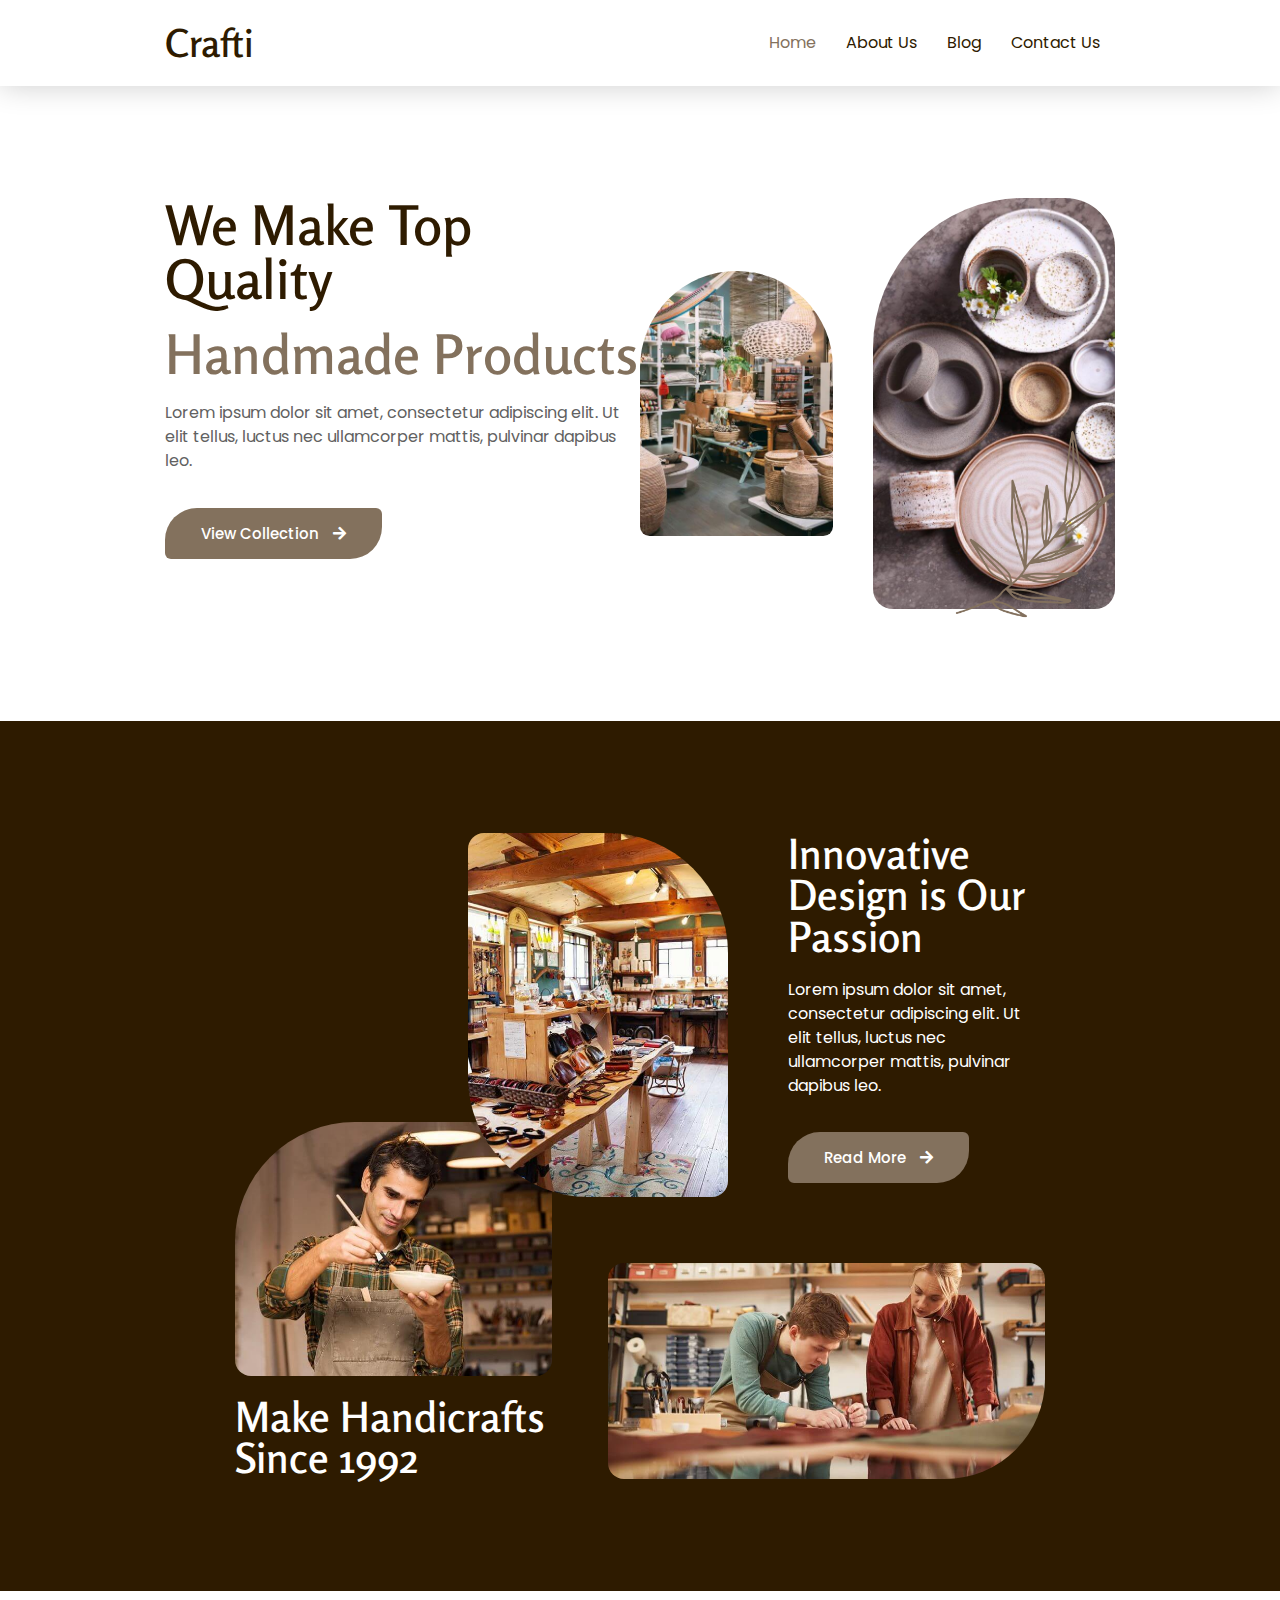
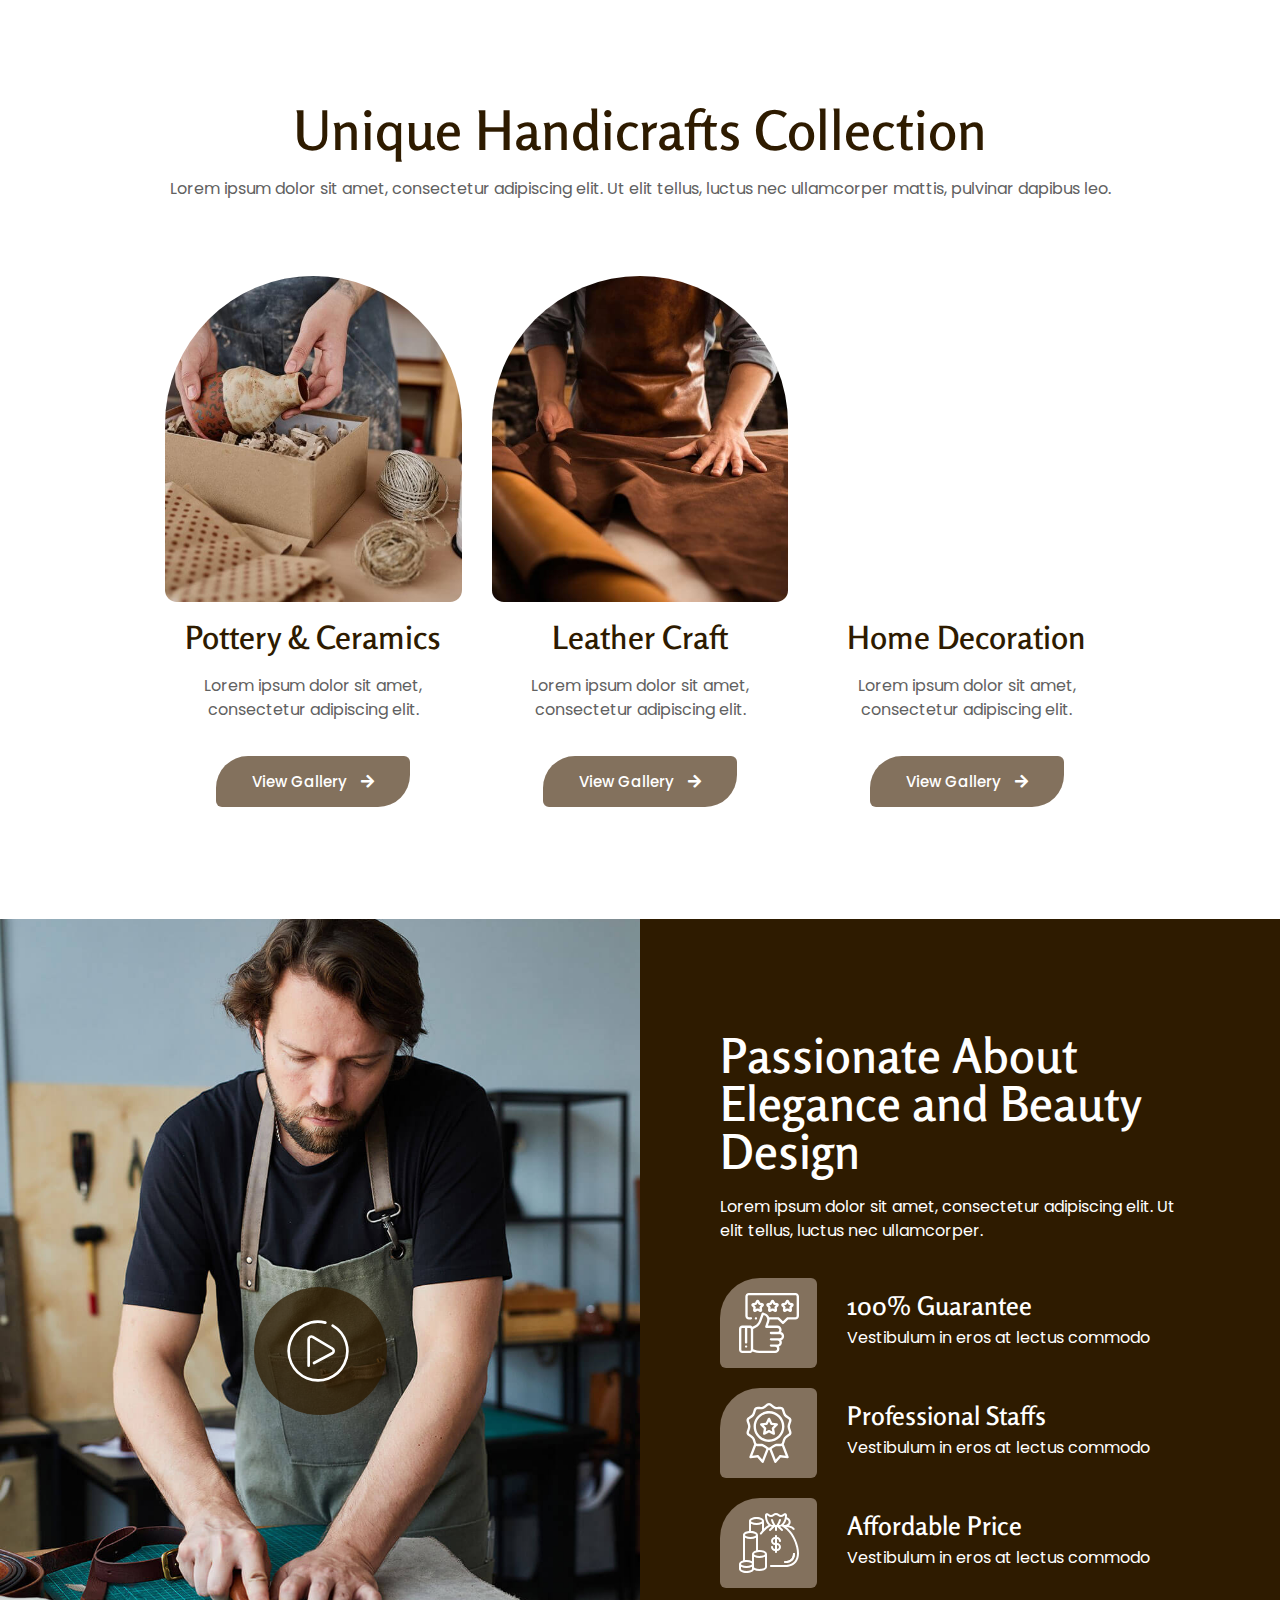
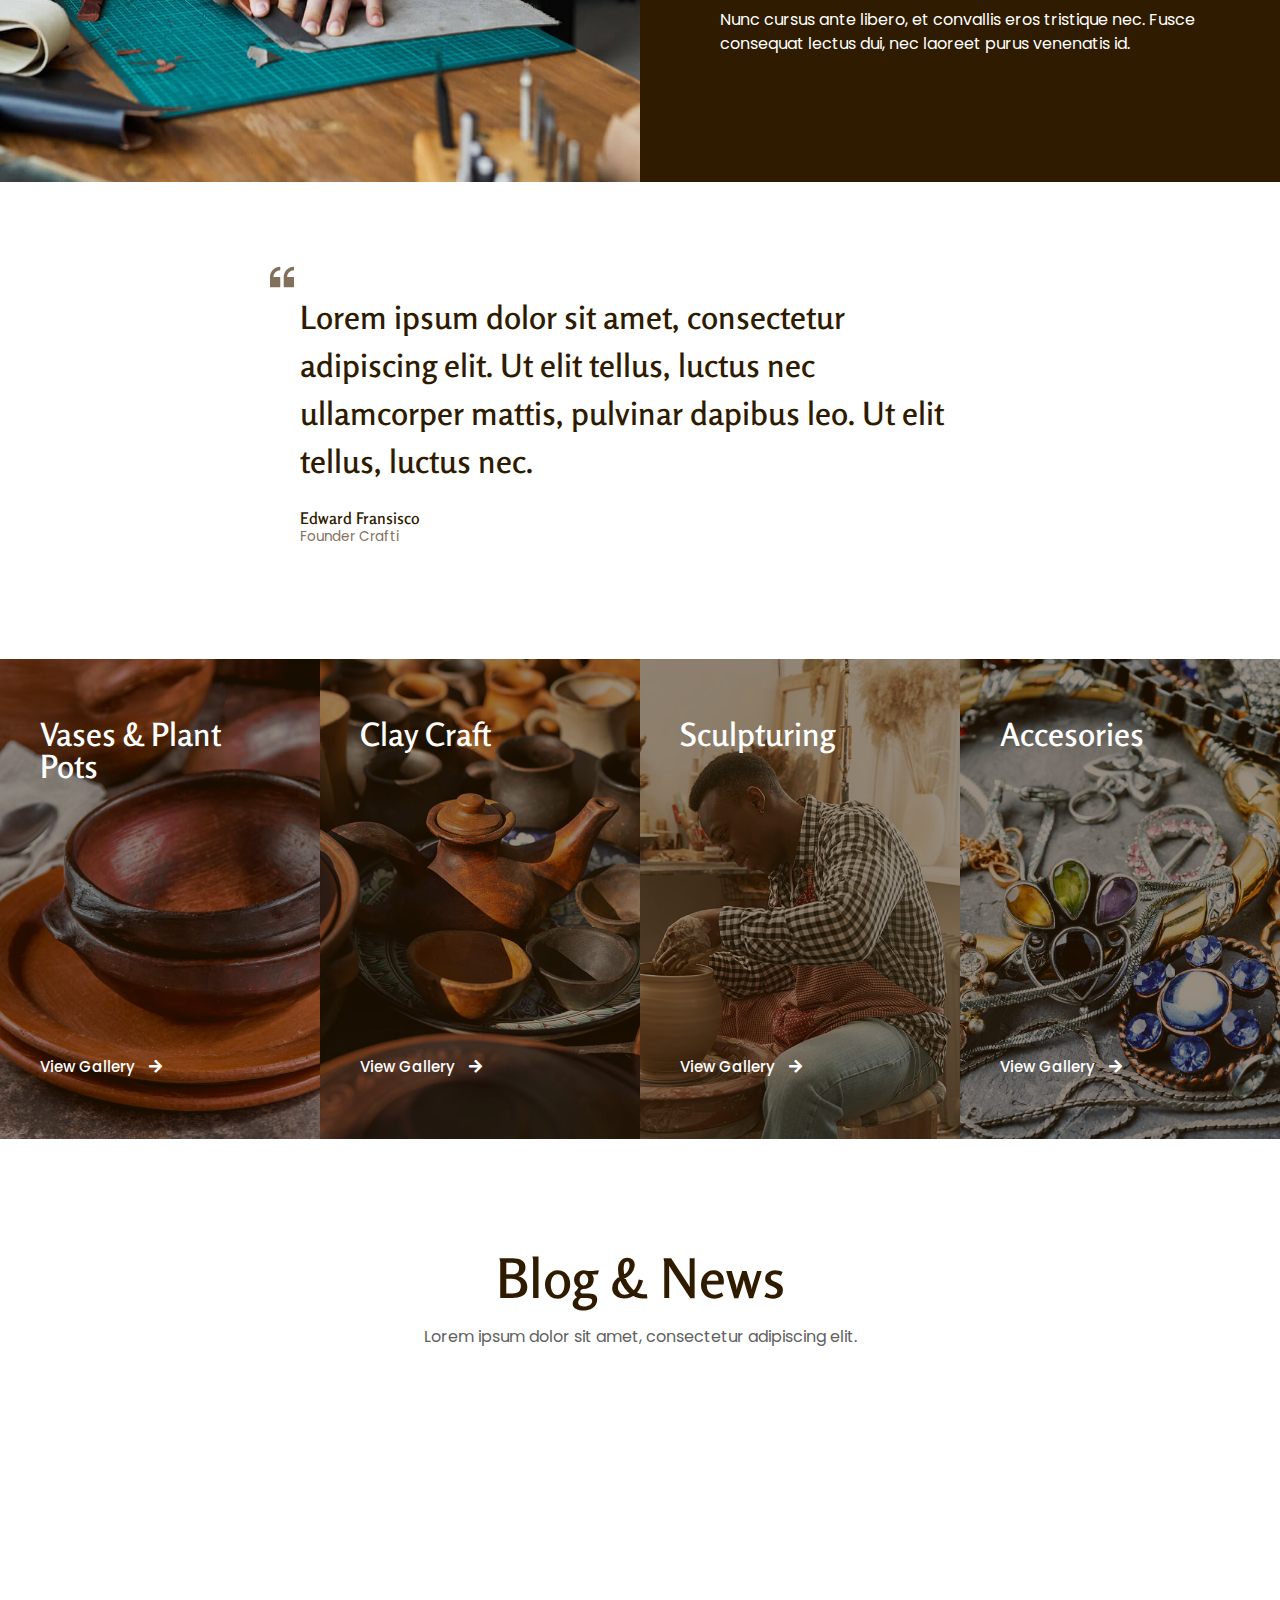
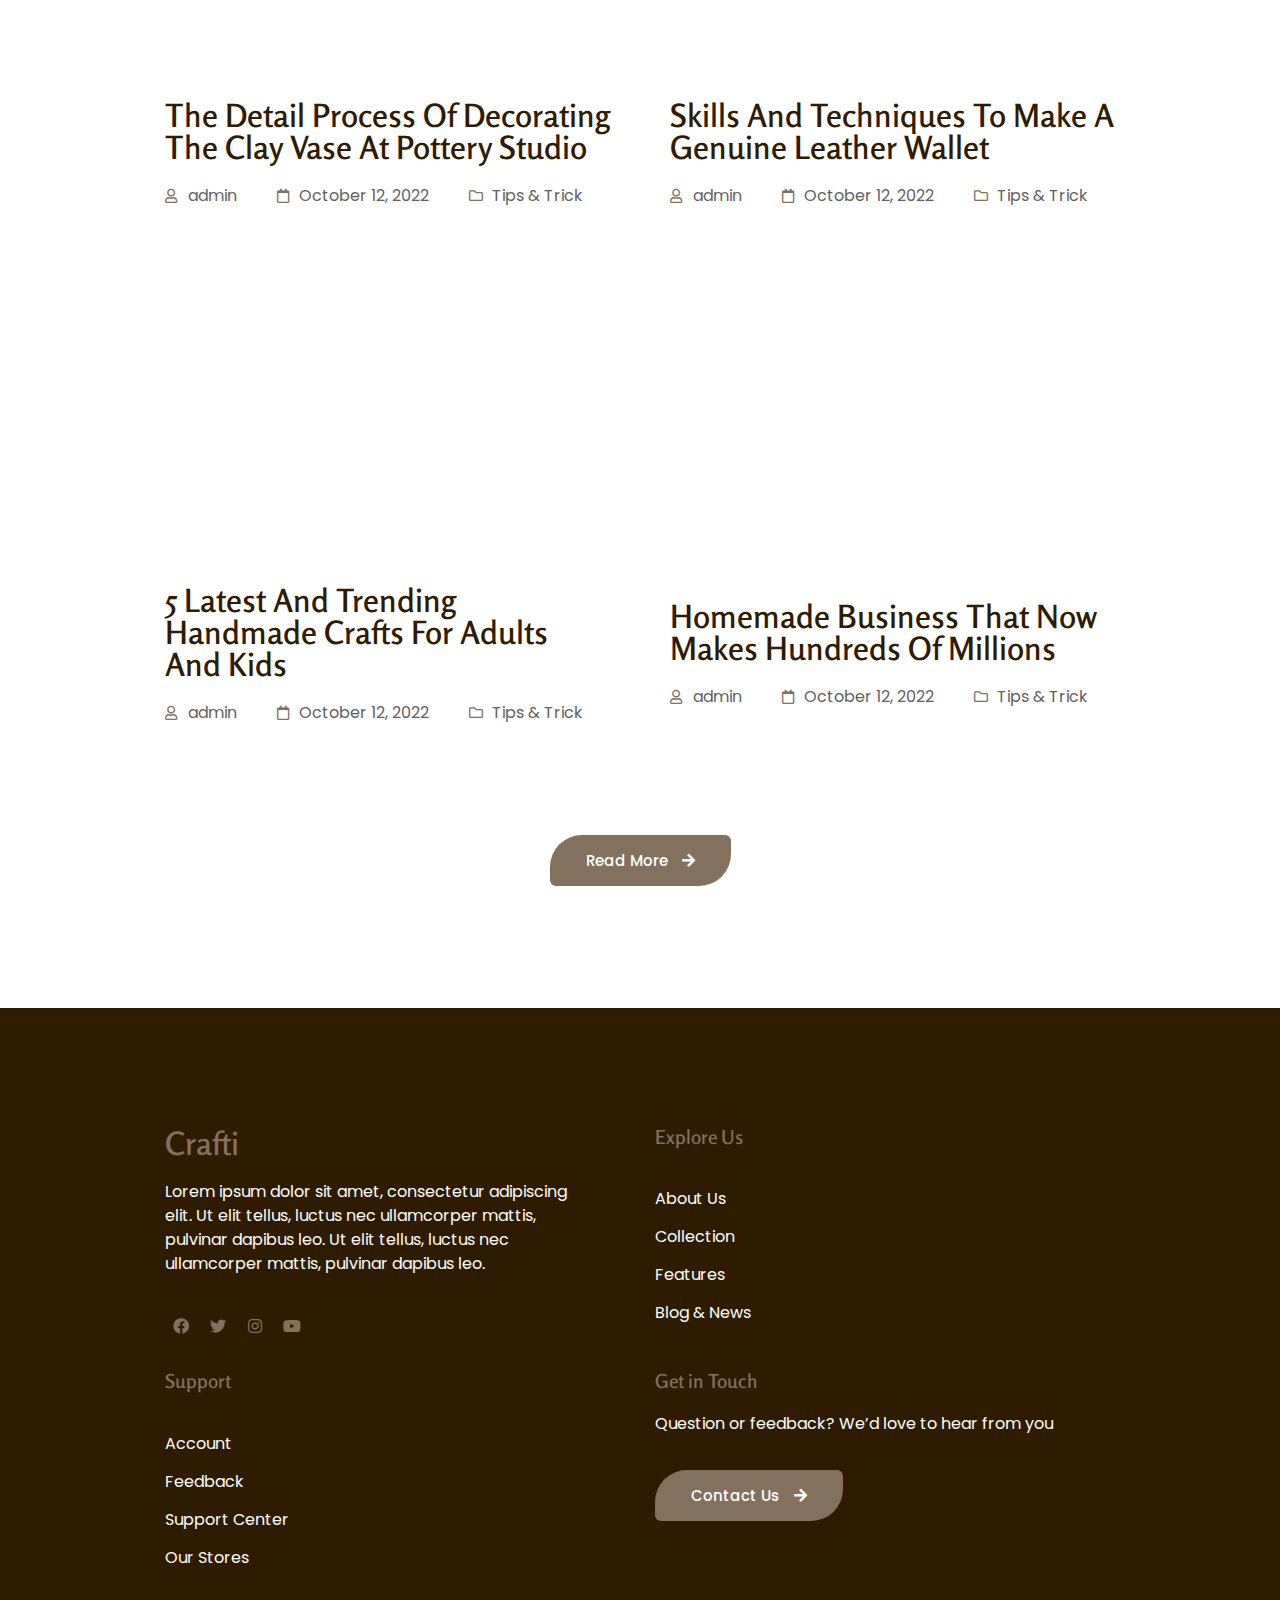
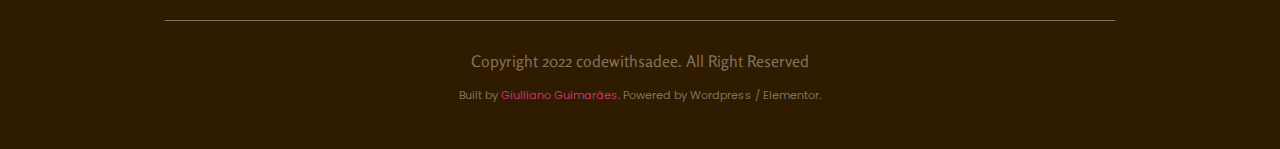
==== index.html @ 11402271 "first commit" ====
<!DOCTYPE html>
<html lang="pt-BR">
<head>
	<meta charset="UTF-8">
	<meta name="viewport" content="width=device-width, initial-scale=1">
	<link rel="profile" href="http://gmpg.org/xfn/11">
	<link rel="pingback" href="/xmlrpc.php">
	<title>Crafti &#8211; We Make Top Quality Handmade Products</title>
<meta name="robots" content="max-image-preview:large">
<link rel="alternate" type="application/rss+xml" title="Feed para Crafti &raquo;" href="/feed/">
<link rel="alternate" type="application/rss+xml" title="Feed de comentários para Crafti &raquo;" href="/comments/feed/">
<script>
window._wpemojiSettings = {"baseUrl":"https:\/\/s.w.org\/images\/core\/emoji\/14.0.0\/72x72\/","ext":".png","svgUrl":"https:\/\/s.w.org\/images\/core\/emoji\/14.0.0\/svg\/","svgExt":".svg","source":{"concatemoji":"\/wp-includes\/js\/wp-emoji-release.min.js?ver=6.2.2"}};
/*! This file is auto-generated */
!function(e,a,t){var n,r,o,i=a.createElement("canvas"),p=i.getContext&&i.getContext("2d");function s(e,t){p.clearRect(0,0,i.width,i.height),p.fillText(e,0,0);e=i.toDataURL();return p.clearRect(0,0,i.width,i.height),p.fillText(t,0,0),e===i.toDataURL()}function c(e){var t=a.createElement("script");t.src=e,t.defer=t.type="text/javascript",a.getElementsByTagName("head")[0].appendChild(t)}for(o=Array("flag","emoji"),t.supports={everything:!0,everythingExceptFlag:!0},r=0;r<o.length;r++)t.supports[o[r]]=function(e){if(p&&p.fillText)switch(p.textBaseline="top",p.font="600 32px Arial",e){case"flag":return s("🏳️‍⚧️","🏳️​⚧️")?!1:!s("🇺🇳","🇺​🇳")&&!s("🏴󠁧󠁢󠁥󠁮󠁧󠁿","🏴​󠁧​󠁢​󠁥​󠁮​󠁧​󠁿");case"emoji":return!s("🫱🏻‍🫲🏿","🫱🏻​🫲🏿")}return!1}(o[r]),t.supports.everything=t.supports.everything&&t.supports[o[r]],"flag"!==o[r]&&(t.supports.everythingExceptFlag=t.supports.everythingExceptFlag&&t.supports[o[r]]);t.supports.everythingExceptFlag=t.supports.everythingExceptFlag&&!t.supports.flag,t.DOMReady=!1,t.readyCallback=function(){t.DOMReady=!0},t.supports.everything||(n=function(){t.readyCallback()},a.addEventListener?(a.addEventListener("DOMContentLoaded",n,!1),e.addEventListener("load",n,!1)):(e.attachEvent("onload",n),a.attachEvent("onreadystatechange",function(){"complete"===a.readyState&&t.readyCallback()})),(e=t.source||{}).concatemoji?c(e.concatemoji):e.wpemoji&&e.twemoji&&(c(e.twemoji),c(e.wpemoji)))}(window,document,window._wpemojiSettings);
</script>
<style>img.wp-smiley,
img.emoji {
	display: inline !important;
	border: none !important;
	box-shadow: none !important;
	height: 1em !important;
	width: 1em !important;
	margin: 0 0.07em !important;
	vertical-align: -0.1em !important;
	background: none !important;
	padding: 0 !important;
}</style>
	<link rel="stylesheet" id="wp-block-library-css" href="/wp-includes/css/dist/block-library/style.min.css?ver=6.2.2" media="all">
<link rel="stylesheet" id="classic-theme-styles-css" href="/wp-includes/css/classic-themes.min.css?ver=6.2.2" media="all">
<style id="global-styles-inline-css">body{--wp--preset--color--black: #000000;--wp--preset--color--cyan-bluish-gray: #abb8c3;--wp--preset--color--white: #ffffff;--wp--preset--color--pale-pink: #f78da7;--wp--preset--color--vivid-red: #cf2e2e;--wp--preset--color--luminous-vivid-orange: #ff6900;--wp--preset--color--luminous-vivid-amber: #fcb900;--wp--preset--color--light-green-cyan: #7bdcb5;--wp--preset--color--vivid-green-cyan: #00d084;--wp--preset--color--pale-cyan-blue: #8ed1fc;--wp--preset--color--vivid-cyan-blue: #0693e3;--wp--preset--color--vivid-purple: #9b51e0;--wp--preset--gradient--vivid-cyan-blue-to-vivid-purple: linear-gradient(135deg,rgba(6,147,227,1) 0%,rgb(155,81,224) 100%);--wp--preset--gradient--light-green-cyan-to-vivid-green-cyan: linear-gradient(135deg,rgb(122,220,180) 0%,rgb(0,208,130) 100%);--wp--preset--gradient--luminous-vivid-amber-to-luminous-vivid-orange: linear-gradient(135deg,rgba(252,185,0,1) 0%,rgba(255,105,0,1) 100%);--wp--preset--gradient--luminous-vivid-orange-to-vivid-red: linear-gradient(135deg,rgba(255,105,0,1) 0%,rgb(207,46,46) 100%);--wp--preset--gradient--very-light-gray-to-cyan-bluish-gray: linear-gradient(135deg,rgb(238,238,238) 0%,rgb(169,184,195) 100%);--wp--preset--gradient--cool-to-warm-spectrum: linear-gradient(135deg,rgb(74,234,220) 0%,rgb(151,120,209) 20%,rgb(207,42,186) 40%,rgb(238,44,130) 60%,rgb(251,105,98) 80%,rgb(254,248,76) 100%);--wp--preset--gradient--blush-light-purple: linear-gradient(135deg,rgb(255,206,236) 0%,rgb(152,150,240) 100%);--wp--preset--gradient--blush-bordeaux: linear-gradient(135deg,rgb(254,205,165) 0%,rgb(254,45,45) 50%,rgb(107,0,62) 100%);--wp--preset--gradient--luminous-dusk: linear-gradient(135deg,rgb(255,203,112) 0%,rgb(199,81,192) 50%,rgb(65,88,208) 100%);--wp--preset--gradient--pale-ocean: linear-gradient(135deg,rgb(255,245,203) 0%,rgb(182,227,212) 50%,rgb(51,167,181) 100%);--wp--preset--gradient--electric-grass: linear-gradient(135deg,rgb(202,248,128) 0%,rgb(113,206,126) 100%);--wp--preset--gradient--midnight: linear-gradient(135deg,rgb(2,3,129) 0%,rgb(40,116,252) 100%);--wp--preset--duotone--dark-grayscale: url('#wp-duotone-dark-grayscale');--wp--preset--duotone--grayscale: url('#wp-duotone-grayscale');--wp--preset--duotone--purple-yellow: url('#wp-duotone-purple-yellow');--wp--preset--duotone--blue-red: url('#wp-duotone-blue-red');--wp--preset--duotone--midnight: url('#wp-duotone-midnight');--wp--preset--duotone--magenta-yellow: url('#wp-duotone-magenta-yellow');--wp--preset--duotone--purple-green: url('#wp-duotone-purple-green');--wp--preset--duotone--blue-orange: url('#wp-duotone-blue-orange');--wp--preset--font-size--small: 13px;--wp--preset--font-size--medium: 20px;--wp--preset--font-size--large: 36px;--wp--preset--font-size--x-large: 42px;--wp--preset--spacing--20: 0.44rem;--wp--preset--spacing--30: 0.67rem;--wp--preset--spacing--40: 1rem;--wp--preset--spacing--50: 1.5rem;--wp--preset--spacing--60: 2.25rem;--wp--preset--spacing--70: 3.38rem;--wp--preset--spacing--80: 5.06rem;--wp--preset--shadow--natural: 6px 6px 9px rgba(0, 0, 0, 0.2);--wp--preset--shadow--deep: 12px 12px 50px rgba(0, 0, 0, 0.4);--wp--preset--shadow--sharp: 6px 6px 0px rgba(0, 0, 0, 0.2);--wp--preset--shadow--outlined: 6px 6px 0px -3px rgba(255, 255, 255, 1), 6px 6px rgba(0, 0, 0, 1);--wp--preset--shadow--crisp: 6px 6px 0px rgba(0, 0, 0, 1);}:where(.is-layout-flex){gap: 0.5em;}body .is-layout-flow > .alignleft{float: left;margin-inline-start: 0;margin-inline-end: 2em;}body .is-layout-flow > .alignright{float: right;margin-inline-start: 2em;margin-inline-end: 0;}body .is-layout-flow > .aligncenter{margin-left: auto !important;margin-right: auto !important;}body .is-layout-constrained > .alignleft{float: left;margin-inline-start: 0;margin-inline-end: 2em;}body .is-layout-constrained > .alignright{float: right;margin-inline-start: 2em;margin-inline-end: 0;}body .is-layout-constrained > .aligncenter{margin-left: auto !important;margin-right: auto !important;}body .is-layout-constrained > :where(:not(.alignleft):not(.alignright):not(.alignfull)){max-width: var(--wp--style--global--content-size);margin-left: auto !important;margin-right: auto !important;}body .is-layout-constrained > .alignwide{max-width: var(--wp--style--global--wide-size);}body .is-layout-flex{display: flex;}body .is-layout-flex{flex-wrap: wrap;align-items: center;}body .is-layout-flex > *{margin: 0;}:where(.wp-block-columns.is-layout-flex){gap: 2em;}.has-black-color{color: var(--wp--preset--color--black) !important;}.has-cyan-bluish-gray-color{color: var(--wp--preset--color--cyan-bluish-gray) !important;}.has-white-color{color: var(--wp--preset--color--white) !important;}.has-pale-pink-color{color: var(--wp--preset--color--pale-pink) !important;}.has-vivid-red-color{color: var(--wp--preset--color--vivid-red) !important;}.has-luminous-vivid-orange-color{color: var(--wp--preset--color--luminous-vivid-orange) !important;}.has-luminous-vivid-amber-color{color: var(--wp--preset--color--luminous-vivid-amber) !important;}.has-light-green-cyan-color{color: var(--wp--preset--color--light-green-cyan) !important;}.has-vivid-green-cyan-color{color: var(--wp--preset--color--vivid-green-cyan) !important;}.has-pale-cyan-blue-color{color: var(--wp--preset--color--pale-cyan-blue) !important;}.has-vivid-cyan-blue-color{color: var(--wp--preset--color--vivid-cyan-blue) !important;}.has-vivid-purple-color{color: var(--wp--preset--color--vivid-purple) !important;}.has-black-background-color{background-color: var(--wp--preset--color--black) !important;}.has-cyan-bluish-gray-background-color{background-color: var(--wp--preset--color--cyan-bluish-gray) !important;}.has-white-background-color{background-color: var(--wp--preset--color--white) !important;}.has-pale-pink-background-color{background-color: var(--wp--preset--color--pale-pink) !important;}.has-vivid-red-background-color{background-color: var(--wp--preset--color--vivid-red) !important;}.has-luminous-vivid-orange-background-color{background-color: var(--wp--preset--color--luminous-vivid-orange) !important;}.has-luminous-vivid-amber-background-color{background-color: var(--wp--preset--color--luminous-vivid-amber) !important;}.has-light-green-cyan-background-color{background-color: var(--wp--preset--color--light-green-cyan) !important;}.has-vivid-green-cyan-background-color{background-color: var(--wp--preset--color--vivid-green-cyan) !important;}.has-pale-cyan-blue-background-color{background-color: var(--wp--preset--color--pale-cyan-blue) !important;}.has-vivid-cyan-blue-background-color{background-color: var(--wp--preset--color--vivid-cyan-blue) !important;}.has-vivid-purple-background-color{background-color: var(--wp--preset--color--vivid-purple) !important;}.has-black-border-color{border-color: var(--wp--preset--color--black) !important;}.has-cyan-bluish-gray-border-color{border-color: var(--wp--preset--color--cyan-bluish-gray) !important;}.has-white-border-color{border-color: var(--wp--preset--color--white) !important;}.has-pale-pink-border-color{border-color: var(--wp--preset--color--pale-pink) !important;}.has-vivid-red-border-color{border-color: var(--wp--preset--color--vivid-red) !important;}.has-luminous-vivid-orange-border-color{border-color: var(--wp--preset--color--luminous-vivid-orange) !important;}.has-luminous-vivid-amber-border-color{border-color: var(--wp--preset--color--luminous-vivid-amber) !important;}.has-light-green-cyan-border-color{border-color: var(--wp--preset--color--light-green-cyan) !important;}.has-vivid-green-cyan-border-color{border-color: var(--wp--preset--color--vivid-green-cyan) !important;}.has-pale-cyan-blue-border-color{border-color: var(--wp--preset--color--pale-cyan-blue) !important;}.has-vivid-cyan-blue-border-color{border-color: var(--wp--preset--color--vivid-cyan-blue) !important;}.has-vivid-purple-border-color{border-color: var(--wp--preset--color--vivid-purple) !important;}.has-vivid-cyan-blue-to-vivid-purple-gradient-background{background: var(--wp--preset--gradient--vivid-cyan-blue-to-vivid-purple) !important;}.has-light-green-cyan-to-vivid-green-cyan-gradient-background{background: var(--wp--preset--gradient--light-green-cyan-to-vivid-green-cyan) !important;}.has-luminous-vivid-amber-to-luminous-vivid-orange-gradient-background{background: var(--wp--preset--gradient--luminous-vivid-amber-to-luminous-vivid-orange) !important;}.has-luminous-vivid-orange-to-vivid-red-gradient-background{background: var(--wp--preset--gradient--luminous-vivid-orange-to-vivid-red) !important;}.has-very-light-gray-to-cyan-bluish-gray-gradient-background{background: var(--wp--preset--gradient--very-light-gray-to-cyan-bluish-gray) !important;}.has-cool-to-warm-spectrum-gradient-background{background: var(--wp--preset--gradient--cool-to-warm-spectrum) !important;}.has-blush-light-purple-gradient-background{background: var(--wp--preset--gradient--blush-light-purple) !important;}.has-blush-bordeaux-gradient-background{background: var(--wp--preset--gradient--blush-bordeaux) !important;}.has-luminous-dusk-gradient-background{background: var(--wp--preset--gradient--luminous-dusk) !important;}.has-pale-ocean-gradient-background{background: var(--wp--preset--gradient--pale-ocean) !important;}.has-electric-grass-gradient-background{background: var(--wp--preset--gradient--electric-grass) !important;}.has-midnight-gradient-background{background: var(--wp--preset--gradient--midnight) !important;}.has-small-font-size{font-size: var(--wp--preset--font-size--small) !important;}.has-medium-font-size{font-size: var(--wp--preset--font-size--medium) !important;}.has-large-font-size{font-size: var(--wp--preset--font-size--large) !important;}.has-x-large-font-size{font-size: var(--wp--preset--font-size--x-large) !important;}
.wp-block-navigation a:where(:not(.wp-element-button)){color: inherit;}
:where(.wp-block-columns.is-layout-flex){gap: 2em;}
.wp-block-pullquote{font-size: 1.5em;line-height: 1.6;}</style>
<link rel="stylesheet" id="hfe-style-css" href="/wp-content/plugins/header-footer-elementor/assets/css/header-footer-elementor.css?ver=1.6.14" media="all">
<link rel="stylesheet" id="elementor-icons-css" href="/wp-content/plugins/elementor/assets/lib/eicons/css/elementor-icons.min.css?ver=5.20.0" media="all">
<link rel="stylesheet" id="elementor-frontend-css" href="/wp-content/uploads/elementor/css/custom-frontend-lite.min.css?ver=1686521700" media="all">
<link rel="stylesheet" id="swiper-css" href="/wp-content/plugins/elementor/assets/lib/swiper/v8/css/swiper.min.css?ver=8.4.5" media="all">
<link rel="stylesheet" id="elementor-post-5-css" href="/wp-content/uploads/elementor/css/post-5.css?ver=1686521150" media="all">
<link rel="stylesheet" id="elementor-global-css" href="/wp-content/uploads/elementor/css/global.css?ver=1686521700" media="all">
<link rel="stylesheet" id="elementor-post-6-css" href="/wp-content/uploads/elementor/css/post-6.css?ver=1686530114" media="all">
<link rel="stylesheet" id="hfe-widgets-style-css" href="/wp-content/plugins/header-footer-elementor/inc/widgets-css/frontend.css?ver=1.6.14" media="all">
<link rel="stylesheet" id="elementor-post-14-css" href="/wp-content/uploads/elementor/css/post-14.css?ver=1686523469" media="all">
<link rel="stylesheet" id="elementor-post-16-css" href="/wp-content/uploads/elementor/css/post-16.css?ver=1686530114" media="all">
<link rel="stylesheet" id="elementor-post-43-css" href="/wp-content/uploads/elementor/css/post-43.css?ver=1686529904" media="all">
<link rel="stylesheet" id="hello-elementor-css" href="/wp-content/themes/hello-elementor/style.min.css?ver=2.7.1" media="all">
<link rel="stylesheet" id="hello-elementor-theme-style-css" href="/wp-content/themes/hello-elementor/theme.min.css?ver=2.7.1" media="all">
<link rel="stylesheet" id="google-fonts-1-css" href="https://fonts.googleapis.com/css?family=Rosario%3A100%2C100italic%2C200%2C200italic%2C300%2C300italic%2C400%2C400italic%2C500%2C500italic%2C600%2C600italic%2C700%2C700italic%2C800%2C800italic%2C900%2C900italic%7CPoppins%3A100%2C100italic%2C200%2C200italic%2C300%2C300italic%2C400%2C400italic%2C500%2C500italic%2C600%2C600italic%2C700%2C700italic%2C800%2C800italic%2C900%2C900italic&#038;display=swap&#038;ver=6.2.2" media="all">
<link rel="stylesheet" id="elementor-icons-shared-0-css" href="/wp-content/plugins/elementor/assets/lib/font-awesome/css/fontawesome.min.css?ver=5.15.3" media="all">
<link rel="stylesheet" id="elementor-icons-fa-solid-css" href="/wp-content/plugins/elementor/assets/lib/font-awesome/css/solid.min.css?ver=5.15.3" media="all">
<link rel="stylesheet" id="elementor-icons-fa-regular-css" href="/wp-content/plugins/elementor/assets/lib/font-awesome/css/regular.min.css?ver=5.15.3" media="all">
<link rel="stylesheet" id="elementor-icons-fa-brands-css" href="/wp-content/plugins/elementor/assets/lib/font-awesome/css/brands.min.css?ver=5.15.3" media="all">
<link rel="preconnect" href="https://fonts.gstatic.com/" crossorigin>
<script src="/wp-includes/js/jquery/jquery.min.js?ver=3.6.4" id="jquery-core-js"></script>
<script src="/wp-includes/js/jquery/jquery-migrate.min.js?ver=3.4.0" id="jquery-migrate-js"></script>
<link rel="https://api.w.org/" href="/wp-json/">
<link rel="alternate" type="application/json" href="/wp-json/wp/v2/pages/6">
<link rel="EditURI" type="application/rsd+xml" title="RSD" href="/xmlrpc.php?rsd">
<link rel="wlwmanifest" type="application/wlwmanifest+xml" href="/wp-includes/wlwmanifest.xml">
<meta name="generator" content="WordPress 6.2.2">
<link rel="canonical" href="/">
<link rel="shortlink" href="/">
<link rel="alternate" type="application/json+oembed" href="/wp-json/oembed/1.0/embed?url=%2F">
<link rel="alternate" type="text/xml+oembed" href="/wp-json/oembed/1.0/embed?url=%2F#038;format=xml">
<meta name="generator" content="Elementor 3.13.4; features: e_dom_optimization, e_optimized_assets_loading, e_optimized_css_loading, a11y_improvements, additional_custom_breakpoints; settings: css_print_method-external, google_font-enabled, font_display-swap">
<link rel="icon" href="/wp-content/uploads/2023/06/favicon.svg" sizes="32x32">
<link rel="icon" href="/wp-content/uploads/2023/06/favicon.svg" sizes="192x192">
<link rel="apple-touch-icon" href="/wp-content/uploads/2023/06/favicon.svg">
<meta name="msapplication-TileImage" content="/wp-content/uploads/2023/06/favicon.svg">
		<style id="wp-custom-css">/* FIXED HEADER */
.header.fixed
{ position: fixed; top: 0; left: 0; transition: all 0.3s ease 0s; animation: revealFromTop 0.3s ease forwards; }

/* MOBILE MENU */
.header .hfe-flyout-overlay
{ background: rgba(0,0,0,.4); }

.header .hfe-flyout-close
{ width: 34px; height: 34px;margin: 20px; padding: 8px; border: 1px solid black; line-height: 0 !important; border-radius: 4px; }

.header .hfe-flyout-content
{ padding-top: 80px !important; }

/* BUTTON ANIMATION */
.button_animation a
{ animation: pulse 2.5s ease-out infinite; }

/* TESTIMONIALS */
.testimonial .elementor-testimonial-wrapper
{ overflow: visible; }

.testimonial .elementor-testimonial-content
{ position: relative; }

.testimonial .elementor-testimonial-content::before
{ content: url("/wp-content/uploads/2023/06/quote.svg"); position: absolute; top: -40px; left: -30px; }

/* ANIMATIONS */
@keyframes pulse {
	0%, 75.1% { box-shadow: 0 0 0 0 hsla(35, 70%, 38%, 0.6); }
	75% { box-shadow: 0 0 0 20px transparent; }
}

@keyframes revealFromTop {
	from { transform: translateY(-100%); }
	to { transform: translateY(0); }
}</style>
		</head>

<body class="home page-template page-template-elementor_header_footer page page-id-6 ehf-header ehf-footer ehf-template-hello-elementor ehf-stylesheet-hello-elementor elementor-default elementor-template-full-width elementor-kit-5 elementor-page elementor-page-6">
<svg xmlns="http://www.w3.org/2000/svg" viewbox="0 0 0 0" width="0" height="0" focusable="false" role="none" style="visibility: hidden; position: absolute; left: -9999px; overflow: hidden;"><defs><filter id="wp-duotone-dark-grayscale"><fecolormatrix color-interpolation-filters="sRGB" type="matrix" values=" .299 .587 .114 0 0 .299 .587 .114 0 0 .299 .587 .114 0 0 .299 .587 .114 0 0 "></fecolormatrix><fecomponenttransfer color-interpolation-filters="sRGB"><fefuncr type="table" tablevalues="0 0.49803921568627"></fefuncr><fefuncg type="table" tablevalues="0 0.49803921568627"></fefuncg><fefuncb type="table" tablevalues="0 0.49803921568627"></fefuncb><fefunca type="table" tablevalues="1 1"></fefunca></fecomponenttransfer><fecomposite in2="SourceGraphic" operator="in"></fecomposite></filter></defs></svg><svg xmlns="http://www.w3.org/2000/svg" viewbox="0 0 0 0" width="0" height="0" focusable="false" role="none" style="visibility: hidden; position: absolute; left: -9999px; overflow: hidden;"><defs><filter id="wp-duotone-grayscale"><fecolormatrix color-interpolation-filters="sRGB" type="matrix" values=" .299 .587 .114 0 0 .299 .587 .114 0 0 .299 .587 .114 0 0 .299 .587 .114 0 0 "></fecolormatrix><fecomponenttransfer color-interpolation-filters="sRGB"><fefuncr type="table" tablevalues="0 1"></fefuncr><fefuncg type="table" tablevalues="0 1"></fefuncg><fefuncb type="table" tablevalues="0 1"></fefuncb><fefunca type="table" tablevalues="1 1"></fefunca></fecomponenttransfer><fecomposite in2="SourceGraphic" operator="in"></fecomposite></filter></defs></svg><svg xmlns="http://www.w3.org/2000/svg" viewbox="0 0 0 0" width="0" height="0" focusable="false" role="none" style="visibility: hidden; position: absolute; left: -9999px; overflow: hidden;"><defs><filter id="wp-duotone-purple-yellow"><fecolormatrix color-interpolation-filters="sRGB" type="matrix" values=" .299 .587 .114 0 0 .299 .587 .114 0 0 .299 .587 .114 0 0 .299 .587 .114 0 0 "></fecolormatrix><fecomponenttransfer color-interpolation-filters="sRGB"><fefuncr type="table" tablevalues="0.54901960784314 0.98823529411765"></fefuncr><fefuncg type="table" tablevalues="0 1"></fefuncg><fefuncb type="table" tablevalues="0.71764705882353 0.25490196078431"></fefuncb><fefunca type="table" tablevalues="1 1"></fefunca></fecomponenttransfer><fecomposite in2="SourceGraphic" operator="in"></fecomposite></filter></defs></svg><svg xmlns="http://www.w3.org/2000/svg" viewbox="0 0 0 0" width="0" height="0" focusable="false" role="none" style="visibility: hidden; position: absolute; left: -9999px; overflow: hidden;"><defs><filter id="wp-duotone-blue-red"><fecolormatrix color-interpolation-filters="sRGB" type="matrix" values=" .299 .587 .114 0 0 .299 .587 .114 0 0 .299 .587 .114 0 0 .299 .587 .114 0 0 "></fecolormatrix><fecomponenttransfer color-interpolation-filters="sRGB"><fefuncr type="table" tablevalues="0 1"></fefuncr><fefuncg type="table" tablevalues="0 0.27843137254902"></fefuncg><fefuncb type="table" tablevalues="0.5921568627451 0.27843137254902"></fefuncb><fefunca type="table" tablevalues="1 1"></fefunca></fecomponenttransfer><fecomposite in2="SourceGraphic" operator="in"></fecomposite></filter></defs></svg><svg xmlns="http://www.w3.org/2000/svg" viewbox="0 0 0 0" width="0" height="0" focusable="false" role="none" style="visibility: hidden; position: absolute; left: -9999px; overflow: hidden;"><defs><filter id="wp-duotone-midnight"><fecolormatrix color-interpolation-filters="sRGB" type="matrix" values=" .299 .587 .114 0 0 .299 .587 .114 0 0 .299 .587 .114 0 0 .299 .587 .114 0 0 "></fecolormatrix><fecomponenttransfer color-interpolation-filters="sRGB"><fefuncr type="table" tablevalues="0 0"></fefuncr><fefuncg type="table" tablevalues="0 0.64705882352941"></fefuncg><fefuncb type="table" tablevalues="0 1"></fefuncb><fefunca type="table" tablevalues="1 1"></fefunca></fecomponenttransfer><fecomposite in2="SourceGraphic" operator="in"></fecomposite></filter></defs></svg><svg xmlns="http://www.w3.org/2000/svg" viewbox="0 0 0 0" width="0" height="0" focusable="false" role="none" style="visibility: hidden; position: absolute; left: -9999px; overflow: hidden;"><defs><filter id="wp-duotone-magenta-yellow"><fecolormatrix color-interpolation-filters="sRGB" type="matrix" values=" .299 .587 .114 0 0 .299 .587 .114 0 0 .299 .587 .114 0 0 .299 .587 .114 0 0 "></fecolormatrix><fecomponenttransfer color-interpolation-filters="sRGB"><fefuncr type="table" tablevalues="0.78039215686275 1"></fefuncr><fefuncg type="table" tablevalues="0 0.94901960784314"></fefuncg><fefuncb type="table" tablevalues="0.35294117647059 0.47058823529412"></fefuncb><fefunca type="table" tablevalues="1 1"></fefunca></fecomponenttransfer><fecomposite in2="SourceGraphic" operator="in"></fecomposite></filter></defs></svg><svg xmlns="http://www.w3.org/2000/svg" viewbox="0 0 0 0" width="0" height="0" focusable="false" role="none" style="visibility: hidden; position: absolute; left: -9999px; overflow: hidden;"><defs><filter id="wp-duotone-purple-green"><fecolormatrix color-interpolation-filters="sRGB" type="matrix" values=" .299 .587 .114 0 0 .299 .587 .114 0 0 .299 .587 .114 0 0 .299 .587 .114 0 0 "></fecolormatrix><fecomponenttransfer color-interpolation-filters="sRGB"><fefuncr type="table" tablevalues="0.65098039215686 0.40392156862745"></fefuncr><fefuncg type="table" tablevalues="0 1"></fefuncg><fefuncb type="table" tablevalues="0.44705882352941 0.4"></fefuncb><fefunca type="table" tablevalues="1 1"></fefunca></fecomponenttransfer><fecomposite in2="SourceGraphic" operator="in"></fecomposite></filter></defs></svg><svg xmlns="http://www.w3.org/2000/svg" viewbox="0 0 0 0" width="0" height="0" focusable="false" role="none" style="visibility: hidden; position: absolute; left: -9999px; overflow: hidden;"><defs><filter id="wp-duotone-blue-orange"><fecolormatrix color-interpolation-filters="sRGB" type="matrix" values=" .299 .587 .114 0 0 .299 .587 .114 0 0 .299 .587 .114 0 0 .299 .587 .114 0 0 "></fecolormatrix><fecomponenttransfer color-interpolation-filters="sRGB"><fefuncr type="table" tablevalues="0.098039215686275 1"></fefuncr><fefuncg type="table" tablevalues="0 0.66274509803922"></fefuncg><fefuncb type="table" tablevalues="0.84705882352941 0.41960784313725"></fefuncb><fefunca type="table" tablevalues="1 1"></fefunca></fecomponenttransfer><fecomposite in2="SourceGraphic" operator="in"></fecomposite></filter></defs></svg><div id="page" class="hfeed site">

		<header id="masthead" itemscope="itemscope" itemtype="https://schema.org/WPHeader">
			<p class="main-title bhf-hidden" itemprop="headline"><a title="Crafti" rel="home">Crafti</a></p>
					<div data-elementor-type="wp-post" data-elementor-id="14" class="elementor elementor-14">
							<div class="elementor-element elementor-element-7a7f02f header j_header e-con-boxed e-flex e-con" data-id="7a7f02f" data-element_type="container" data-settings="{&quot;background_background&quot;:&quot;classic&quot;,&quot;content_width&quot;:&quot;boxed&quot;}">
					<div class="e-con-inner">
		<div class="elementor-element elementor-element-132214a e-con-boxed e-flex e-con" data-id="132214a" data-element_type="container" data-settings="{&quot;content_width&quot;:&quot;boxed&quot;}">
					<div class="e-con-inner">
				<div class="elementor-element elementor-element-8c1e0d7 elementor-widget elementor-widget-heading" data-id="8c1e0d7" data-element_type="widget" data-widget_type="heading.default">
				<div class="elementor-widget-container">
			<style>/*! elementor - v3.13.3 - 28-05-2023 */
.elementor-heading-title{padding:0;margin:0;line-height:1}.elementor-widget-heading .elementor-heading-title[class*=elementor-size-]>a{color:inherit;font-size:inherit;line-height:inherit}.elementor-widget-heading .elementor-heading-title.elementor-size-small{font-size:15px}.elementor-widget-heading .elementor-heading-title.elementor-size-medium{font-size:19px}.elementor-widget-heading .elementor-heading-title.elementor-size-large{font-size:29px}.elementor-widget-heading .elementor-heading-title.elementor-size-xl{font-size:39px}.elementor-widget-heading .elementor-heading-title.elementor-size-xxl{font-size:59px}</style>
<h1 class="elementor-heading-title elementor-size-default"><a href="/">Crafti</a></h1>		</div>
				</div>
					</div>
				</div>
		<div class="elementor-element elementor-element-fad22b8 e-con-boxed e-flex e-con" data-id="fad22b8" data-element_type="container" data-settings="{&quot;content_width&quot;:&quot;boxed&quot;}">
					<div class="e-con-inner">
				<div class="elementor-element elementor-element-9835b7d hfe-nav-menu__align-right elementor-hidden-tablet elementor-hidden-mobile_extra elementor-hidden-mobile hfe-submenu-icon-arrow hfe-submenu-animation-none hfe-link-redirect-child hfe-nav-menu__breakpoint-tablet elementor-widget elementor-widget-navigation-menu" data-id="9835b7d" data-element_type="widget" data-settings="{&quot;padding_horizontal_menu_item_tablet_extra&quot;:{&quot;unit&quot;:&quot;px&quot;,&quot;size&quot;:14,&quot;sizes&quot;:[]},&quot;padding_horizontal_menu_item&quot;:{&quot;unit&quot;:&quot;px&quot;,&quot;size&quot;:15,&quot;sizes&quot;:[]},&quot;padding_horizontal_menu_item_widescreen&quot;:{&quot;unit&quot;:&quot;px&quot;,&quot;size&quot;:&quot;&quot;,&quot;sizes&quot;:[]},&quot;padding_horizontal_menu_item_laptop&quot;:{&quot;unit&quot;:&quot;px&quot;,&quot;size&quot;:&quot;&quot;,&quot;sizes&quot;:[]},&quot;padding_horizontal_menu_item_tablet&quot;:{&quot;unit&quot;:&quot;px&quot;,&quot;size&quot;:&quot;&quot;,&quot;sizes&quot;:[]},&quot;padding_horizontal_menu_item_mobile_extra&quot;:{&quot;unit&quot;:&quot;px&quot;,&quot;size&quot;:&quot;&quot;,&quot;sizes&quot;:[]},&quot;padding_horizontal_menu_item_mobile&quot;:{&quot;unit&quot;:&quot;px&quot;,&quot;size&quot;:&quot;&quot;,&quot;sizes&quot;:[]},&quot;padding_vertical_menu_item&quot;:{&quot;unit&quot;:&quot;px&quot;,&quot;size&quot;:15,&quot;sizes&quot;:[]},&quot;padding_vertical_menu_item_widescreen&quot;:{&quot;unit&quot;:&quot;px&quot;,&quot;size&quot;:&quot;&quot;,&quot;sizes&quot;:[]},&quot;padding_vertical_menu_item_laptop&quot;:{&quot;unit&quot;:&quot;px&quot;,&quot;size&quot;:&quot;&quot;,&quot;sizes&quot;:[]},&quot;padding_vertical_menu_item_tablet_extra&quot;:{&quot;unit&quot;:&quot;px&quot;,&quot;size&quot;:&quot;&quot;,&quot;sizes&quot;:[]},&quot;padding_vertical_menu_item_tablet&quot;:{&quot;unit&quot;:&quot;px&quot;,&quot;size&quot;:&quot;&quot;,&quot;sizes&quot;:[]},&quot;padding_vertical_menu_item_mobile_extra&quot;:{&quot;unit&quot;:&quot;px&quot;,&quot;size&quot;:&quot;&quot;,&quot;sizes&quot;:[]},&quot;padding_vertical_menu_item_mobile&quot;:{&quot;unit&quot;:&quot;px&quot;,&quot;size&quot;:&quot;&quot;,&quot;sizes&quot;:[]},&quot;menu_space_between&quot;:{&quot;unit&quot;:&quot;px&quot;,&quot;size&quot;:&quot;&quot;,&quot;sizes&quot;:[]},&quot;menu_space_between_widescreen&quot;:{&quot;unit&quot;:&quot;px&quot;,&quot;size&quot;:&quot;&quot;,&quot;sizes&quot;:[]},&quot;menu_space_between_laptop&quot;:{&quot;unit&quot;:&quot;px&quot;,&quot;size&quot;:&quot;&quot;,&quot;sizes&quot;:[]},&quot;menu_space_between_tablet_extra&quot;:{&quot;unit&quot;:&quot;px&quot;,&quot;size&quot;:&quot;&quot;,&quot;sizes&quot;:[]},&quot;menu_space_between_tablet&quot;:{&quot;unit&quot;:&quot;px&quot;,&quot;size&quot;:&quot;&quot;,&quot;sizes&quot;:[]},&quot;menu_space_between_mobile_extra&quot;:{&quot;unit&quot;:&quot;px&quot;,&quot;size&quot;:&quot;&quot;,&quot;sizes&quot;:[]},&quot;menu_space_between_mobile&quot;:{&quot;unit&quot;:&quot;px&quot;,&quot;size&quot;:&quot;&quot;,&quot;sizes&quot;:[]},&quot;menu_row_space&quot;:{&quot;unit&quot;:&quot;px&quot;,&quot;size&quot;:&quot;&quot;,&quot;sizes&quot;:[]},&quot;menu_row_space_widescreen&quot;:{&quot;unit&quot;:&quot;px&quot;,&quot;size&quot;:&quot;&quot;,&quot;sizes&quot;:[]},&quot;menu_row_space_laptop&quot;:{&quot;unit&quot;:&quot;px&quot;,&quot;size&quot;:&quot;&quot;,&quot;sizes&quot;:[]},&quot;menu_row_space_tablet_extra&quot;:{&quot;unit&quot;:&quot;px&quot;,&quot;size&quot;:&quot;&quot;,&quot;sizes&quot;:[]},&quot;menu_row_space_tablet&quot;:{&quot;unit&quot;:&quot;px&quot;,&quot;size&quot;:&quot;&quot;,&quot;sizes&quot;:[]},&quot;menu_row_space_mobile_extra&quot;:{&quot;unit&quot;:&quot;px&quot;,&quot;size&quot;:&quot;&quot;,&quot;sizes&quot;:[]},&quot;menu_row_space_mobile&quot;:{&quot;unit&quot;:&quot;px&quot;,&quot;size&quot;:&quot;&quot;,&quot;sizes&quot;:[]},&quot;dropdown_border_radius&quot;:{&quot;unit&quot;:&quot;px&quot;,&quot;top&quot;:&quot;&quot;,&quot;right&quot;:&quot;&quot;,&quot;bottom&quot;:&quot;&quot;,&quot;left&quot;:&quot;&quot;,&quot;isLinked&quot;:true},&quot;dropdown_border_radius_widescreen&quot;:{&quot;unit&quot;:&quot;px&quot;,&quot;top&quot;:&quot;&quot;,&quot;right&quot;:&quot;&quot;,&quot;bottom&quot;:&quot;&quot;,&quot;left&quot;:&quot;&quot;,&quot;isLinked&quot;:true},&quot;dropdown_border_radius_laptop&quot;:{&quot;unit&quot;:&quot;px&quot;,&quot;top&quot;:&quot;&quot;,&quot;right&quot;:&quot;&quot;,&quot;bottom&quot;:&quot;&quot;,&quot;left&quot;:&quot;&quot;,&quot;isLinked&quot;:true},&quot;dropdown_border_radius_tablet_extra&quot;:{&quot;unit&quot;:&quot;px&quot;,&quot;top&quot;:&quot;&quot;,&quot;right&quot;:&quot;&quot;,&quot;bottom&quot;:&quot;&quot;,&quot;left&quot;:&quot;&quot;,&quot;isLinked&quot;:true},&quot;dropdown_border_radius_tablet&quot;:{&quot;unit&quot;:&quot;px&quot;,&quot;top&quot;:&quot;&quot;,&quot;right&quot;:&quot;&quot;,&quot;bottom&quot;:&quot;&quot;,&quot;left&quot;:&quot;&quot;,&quot;isLinked&quot;:true},&quot;dropdown_border_radius_mobile_extra&quot;:{&quot;unit&quot;:&quot;px&quot;,&quot;top&quot;:&quot;&quot;,&quot;right&quot;:&quot;&quot;,&quot;bottom&quot;:&quot;&quot;,&quot;left&quot;:&quot;&quot;,&quot;isLinked&quot;:true},&quot;dropdown_border_radius_mobile&quot;:{&quot;unit&quot;:&quot;px&quot;,&quot;top&quot;:&quot;&quot;,&quot;right&quot;:&quot;&quot;,&quot;bottom&quot;:&quot;&quot;,&quot;left&quot;:&quot;&quot;,&quot;isLinked&quot;:true},&quot;width_dropdown_item&quot;:{&quot;unit&quot;:&quot;px&quot;,&quot;size&quot;:&quot;220&quot;,&quot;sizes&quot;:[]},&quot;width_dropdown_item_widescreen&quot;:{&quot;unit&quot;:&quot;px&quot;,&quot;size&quot;:&quot;&quot;,&quot;sizes&quot;:[]},&quot;width_dropdown_item_laptop&quot;:{&quot;unit&quot;:&quot;px&quot;,&quot;size&quot;:&quot;&quot;,&quot;sizes&quot;:[]},&quot;width_dropdown_item_tablet_extra&quot;:{&quot;unit&quot;:&quot;px&quot;,&quot;size&quot;:&quot;&quot;,&quot;sizes&quot;:[]},&quot;width_dropdown_item_tablet&quot;:{&quot;unit&quot;:&quot;px&quot;,&quot;size&quot;:&quot;&quot;,&quot;sizes&quot;:[]},&quot;width_dropdown_item_mobile_extra&quot;:{&quot;unit&quot;:&quot;px&quot;,&quot;size&quot;:&quot;&quot;,&quot;sizes&quot;:[]},&quot;width_dropdown_item_mobile&quot;:{&quot;unit&quot;:&quot;px&quot;,&quot;size&quot;:&quot;&quot;,&quot;sizes&quot;:[]},&quot;padding_horizontal_dropdown_item&quot;:{&quot;unit&quot;:&quot;px&quot;,&quot;size&quot;:&quot;&quot;,&quot;sizes&quot;:[]},&quot;padding_horizontal_dropdown_item_widescreen&quot;:{&quot;unit&quot;:&quot;px&quot;,&quot;size&quot;:&quot;&quot;,&quot;sizes&quot;:[]},&quot;padding_horizontal_dropdown_item_laptop&quot;:{&quot;unit&quot;:&quot;px&quot;,&quot;size&quot;:&quot;&quot;,&quot;sizes&quot;:[]},&quot;padding_horizontal_dropdown_item_tablet_extra&quot;:{&quot;unit&quot;:&quot;px&quot;,&quot;size&quot;:&quot;&quot;,&quot;sizes&quot;:[]},&quot;padding_horizontal_dropdown_item_tablet&quot;:{&quot;unit&quot;:&quot;px&quot;,&quot;size&quot;:&quot;&quot;,&quot;sizes&quot;:[]},&quot;padding_horizontal_dropdown_item_mobile_extra&quot;:{&quot;unit&quot;:&quot;px&quot;,&quot;size&quot;:&quot;&quot;,&quot;sizes&quot;:[]},&quot;padding_horizontal_dropdown_item_mobile&quot;:{&quot;unit&quot;:&quot;px&quot;,&quot;size&quot;:&quot;&quot;,&quot;sizes&quot;:[]},&quot;padding_vertical_dropdown_item&quot;:{&quot;unit&quot;:&quot;px&quot;,&quot;size&quot;:15,&quot;sizes&quot;:[]},&quot;padding_vertical_dropdown_item_widescreen&quot;:{&quot;unit&quot;:&quot;px&quot;,&quot;size&quot;:&quot;&quot;,&quot;sizes&quot;:[]},&quot;padding_vertical_dropdown_item_laptop&quot;:{&quot;unit&quot;:&quot;px&quot;,&quot;size&quot;:&quot;&quot;,&quot;sizes&quot;:[]},&quot;padding_vertical_dropdown_item_tablet_extra&quot;:{&quot;unit&quot;:&quot;px&quot;,&quot;size&quot;:&quot;&quot;,&quot;sizes&quot;:[]},&quot;padding_vertical_dropdown_item_tablet&quot;:{&quot;unit&quot;:&quot;px&quot;,&quot;size&quot;:&quot;&quot;,&quot;sizes&quot;:[]},&quot;padding_vertical_dropdown_item_mobile_extra&quot;:{&quot;unit&quot;:&quot;px&quot;,&quot;size&quot;:&quot;&quot;,&quot;sizes&quot;:[]},&quot;padding_vertical_dropdown_item_mobile&quot;:{&quot;unit&quot;:&quot;px&quot;,&quot;size&quot;:&quot;&quot;,&quot;sizes&quot;:[]},&quot;distance_from_menu&quot;:{&quot;unit&quot;:&quot;px&quot;,&quot;size&quot;:&quot;&quot;,&quot;sizes&quot;:[]},&quot;distance_from_menu_widescreen&quot;:{&quot;unit&quot;:&quot;px&quot;,&quot;size&quot;:&quot;&quot;,&quot;sizes&quot;:[]},&quot;distance_from_menu_laptop&quot;:{&quot;unit&quot;:&quot;px&quot;,&quot;size&quot;:&quot;&quot;,&quot;sizes&quot;:[]},&quot;distance_from_menu_tablet_extra&quot;:{&quot;unit&quot;:&quot;px&quot;,&quot;size&quot;:&quot;&quot;,&quot;sizes&quot;:[]},&quot;distance_from_menu_tablet&quot;:{&quot;unit&quot;:&quot;px&quot;,&quot;size&quot;:&quot;&quot;,&quot;sizes&quot;:[]},&quot;distance_from_menu_mobile_extra&quot;:{&quot;unit&quot;:&quot;px&quot;,&quot;size&quot;:&quot;&quot;,&quot;sizes&quot;:[]},&quot;distance_from_menu_mobile&quot;:{&quot;unit&quot;:&quot;px&quot;,&quot;size&quot;:&quot;&quot;,&quot;sizes&quot;:[]},&quot;toggle_size&quot;:{&quot;unit&quot;:&quot;px&quot;,&quot;size&quot;:&quot;&quot;,&quot;sizes&quot;:[]},&quot;toggle_size_widescreen&quot;:{&quot;unit&quot;:&quot;px&quot;,&quot;size&quot;:&quot;&quot;,&quot;sizes&quot;:[]},&quot;toggle_size_laptop&quot;:{&quot;unit&quot;:&quot;px&quot;,&quot;size&quot;:&quot;&quot;,&quot;sizes&quot;:[]},&quot;toggle_size_tablet_extra&quot;:{&quot;unit&quot;:&quot;px&quot;,&quot;size&quot;:&quot;&quot;,&quot;sizes&quot;:[]},&quot;toggle_size_tablet&quot;:{&quot;unit&quot;:&quot;px&quot;,&quot;size&quot;:&quot;&quot;,&quot;sizes&quot;:[]},&quot;toggle_size_mobile_extra&quot;:{&quot;unit&quot;:&quot;px&quot;,&quot;size&quot;:&quot;&quot;,&quot;sizes&quot;:[]},&quot;toggle_size_mobile&quot;:{&quot;unit&quot;:&quot;px&quot;,&quot;size&quot;:&quot;&quot;,&quot;sizes&quot;:[]},&quot;toggle_border_width&quot;:{&quot;unit&quot;:&quot;px&quot;,&quot;size&quot;:&quot;&quot;,&quot;sizes&quot;:[]},&quot;toggle_border_width_widescreen&quot;:{&quot;unit&quot;:&quot;px&quot;,&quot;size&quot;:&quot;&quot;,&quot;sizes&quot;:[]},&quot;toggle_border_width_laptop&quot;:{&quot;unit&quot;:&quot;px&quot;,&quot;size&quot;:&quot;&quot;,&quot;sizes&quot;:[]},&quot;toggle_border_width_tablet_extra&quot;:{&quot;unit&quot;:&quot;px&quot;,&quot;size&quot;:&quot;&quot;,&quot;sizes&quot;:[]},&quot;toggle_border_width_tablet&quot;:{&quot;unit&quot;:&quot;px&quot;,&quot;size&quot;:&quot;&quot;,&quot;sizes&quot;:[]},&quot;toggle_border_width_mobile_extra&quot;:{&quot;unit&quot;:&quot;px&quot;,&quot;size&quot;:&quot;&quot;,&quot;sizes&quot;:[]},&quot;toggle_border_width_mobile&quot;:{&quot;unit&quot;:&quot;px&quot;,&quot;size&quot;:&quot;&quot;,&quot;sizes&quot;:[]},&quot;toggle_border_radius&quot;:{&quot;unit&quot;:&quot;px&quot;,&quot;size&quot;:&quot;&quot;,&quot;sizes&quot;:[]},&quot;toggle_border_radius_widescreen&quot;:{&quot;unit&quot;:&quot;px&quot;,&quot;size&quot;:&quot;&quot;,&quot;sizes&quot;:[]},&quot;toggle_border_radius_laptop&quot;:{&quot;unit&quot;:&quot;px&quot;,&quot;size&quot;:&quot;&quot;,&quot;sizes&quot;:[]},&quot;toggle_border_radius_tablet_extra&quot;:{&quot;unit&quot;:&quot;px&quot;,&quot;size&quot;:&quot;&quot;,&quot;sizes&quot;:[]},&quot;toggle_border_radius_tablet&quot;:{&quot;unit&quot;:&quot;px&quot;,&quot;size&quot;:&quot;&quot;,&quot;sizes&quot;:[]},&quot;toggle_border_radius_mobile_extra&quot;:{&quot;unit&quot;:&quot;px&quot;,&quot;size&quot;:&quot;&quot;,&quot;sizes&quot;:[]},&quot;toggle_border_radius_mobile&quot;:{&quot;unit&quot;:&quot;px&quot;,&quot;size&quot;:&quot;&quot;,&quot;sizes&quot;:[]}}" data-widget_type="navigation-menu.default">
				<div class="elementor-widget-container">
						<div class="hfe-nav-menu hfe-layout-horizontal hfe-nav-menu-layout horizontal hfe-pointer__none" data-layout="horizontal">
				<div role="button" class="hfe-nav-menu__toggle elementor-clickable">
					<span class="screen-reader-text">Menu</span>
					<div class="hfe-nav-menu-icon">
						<i aria-hidden="true" tabindex="0" class="fas fa-align-justify"></i>					</div>
				</div>
				<nav class="hfe-nav-menu__layout-horizontal hfe-nav-menu__submenu-arrow" data-toggle-icon="&lt;i aria-hidden=&quot;true&quot; tabindex=&quot;0&quot; class=&quot;fas fa-align-justify&quot;&gt;&lt;/i&gt;" data-close-icon="&lt;i aria-hidden=&quot;true&quot; tabindex=&quot;0&quot; class=&quot;far fa-window-close&quot;&gt;&lt;/i&gt;" data-full-width="yes"><ul id="menu-1-9835b7d" class="hfe-nav-menu">
<li id="menu-item-10" class="menu-item menu-item-type-post_type menu-item-object-page menu-item-home current-menu-item page_item page-item-6 current_page_item parent hfe-creative-menu"><a href="/" class="hfe-menu-item">Home</a></li>
<li id="menu-item-11" class="menu-item menu-item-type-custom menu-item-object-custom parent hfe-creative-menu"><a href="#" class="hfe-menu-item">About Us</a></li>
<li id="menu-item-12" class="menu-item menu-item-type-custom menu-item-object-custom parent hfe-creative-menu"><a href="#" class="hfe-menu-item">Blog</a></li>
<li id="menu-item-13" class="menu-item menu-item-type-custom menu-item-object-custom parent hfe-creative-menu"><a href="#" class="hfe-menu-item">Contact Us</a></li>
</ul></nav>
			</div>
					</div>
				</div>
				<div class="elementor-element elementor-element-37060b1 hfe-menu-item-flex-start elementor-hidden-widescreen elementor-hidden-desktop elementor-hidden-laptop elementor-hidden-tablet_extra j_mobile_menu hfe-menu-item-space-between hfe-submenu-icon-arrow hfe-link-redirect-child elementor-widget elementor-widget-navigation-menu" data-id="37060b1" data-element_type="widget" data-settings="{&quot;hamburger_align_tablet&quot;:&quot;right&quot;,&quot;hamburger_menu_align_tablet&quot;:&quot;flex-start&quot;,&quot;hamburger_align&quot;:&quot;center&quot;,&quot;hamburger_menu_align&quot;:&quot;space-between&quot;,&quot;width_flyout_menu_item&quot;:{&quot;unit&quot;:&quot;px&quot;,&quot;size&quot;:300,&quot;sizes&quot;:[]},&quot;width_flyout_menu_item_widescreen&quot;:{&quot;unit&quot;:&quot;px&quot;,&quot;size&quot;:&quot;&quot;,&quot;sizes&quot;:[]},&quot;width_flyout_menu_item_laptop&quot;:{&quot;unit&quot;:&quot;px&quot;,&quot;size&quot;:&quot;&quot;,&quot;sizes&quot;:[]},&quot;width_flyout_menu_item_tablet_extra&quot;:{&quot;unit&quot;:&quot;px&quot;,&quot;size&quot;:&quot;&quot;,&quot;sizes&quot;:[]},&quot;width_flyout_menu_item_tablet&quot;:{&quot;unit&quot;:&quot;px&quot;,&quot;size&quot;:&quot;&quot;,&quot;sizes&quot;:[]},&quot;width_flyout_menu_item_mobile_extra&quot;:{&quot;unit&quot;:&quot;px&quot;,&quot;size&quot;:&quot;&quot;,&quot;sizes&quot;:[]},&quot;width_flyout_menu_item_mobile&quot;:{&quot;unit&quot;:&quot;px&quot;,&quot;size&quot;:&quot;&quot;,&quot;sizes&quot;:[]},&quot;padding_flyout_menu_item&quot;:{&quot;unit&quot;:&quot;px&quot;,&quot;size&quot;:30,&quot;sizes&quot;:[]},&quot;padding_flyout_menu_item_widescreen&quot;:{&quot;unit&quot;:&quot;px&quot;,&quot;size&quot;:&quot;&quot;,&quot;sizes&quot;:[]},&quot;padding_flyout_menu_item_laptop&quot;:{&quot;unit&quot;:&quot;px&quot;,&quot;size&quot;:&quot;&quot;,&quot;sizes&quot;:[]},&quot;padding_flyout_menu_item_tablet_extra&quot;:{&quot;unit&quot;:&quot;px&quot;,&quot;size&quot;:&quot;&quot;,&quot;sizes&quot;:[]},&quot;padding_flyout_menu_item_tablet&quot;:{&quot;unit&quot;:&quot;px&quot;,&quot;size&quot;:&quot;&quot;,&quot;sizes&quot;:[]},&quot;padding_flyout_menu_item_mobile_extra&quot;:{&quot;unit&quot;:&quot;px&quot;,&quot;size&quot;:&quot;&quot;,&quot;sizes&quot;:[]},&quot;padding_flyout_menu_item_mobile&quot;:{&quot;unit&quot;:&quot;px&quot;,&quot;size&quot;:&quot;&quot;,&quot;sizes&quot;:[]},&quot;padding_horizontal_menu_item&quot;:{&quot;unit&quot;:&quot;px&quot;,&quot;size&quot;:15,&quot;sizes&quot;:[]},&quot;padding_horizontal_menu_item_widescreen&quot;:{&quot;unit&quot;:&quot;px&quot;,&quot;size&quot;:&quot;&quot;,&quot;sizes&quot;:[]},&quot;padding_horizontal_menu_item_laptop&quot;:{&quot;unit&quot;:&quot;px&quot;,&quot;size&quot;:&quot;&quot;,&quot;sizes&quot;:[]},&quot;padding_horizontal_menu_item_tablet_extra&quot;:{&quot;unit&quot;:&quot;px&quot;,&quot;size&quot;:&quot;&quot;,&quot;sizes&quot;:[]},&quot;padding_horizontal_menu_item_tablet&quot;:{&quot;unit&quot;:&quot;px&quot;,&quot;size&quot;:&quot;&quot;,&quot;sizes&quot;:[]},&quot;padding_horizontal_menu_item_mobile_extra&quot;:{&quot;unit&quot;:&quot;px&quot;,&quot;size&quot;:&quot;&quot;,&quot;sizes&quot;:[]},&quot;padding_horizontal_menu_item_mobile&quot;:{&quot;unit&quot;:&quot;px&quot;,&quot;size&quot;:&quot;&quot;,&quot;sizes&quot;:[]},&quot;padding_vertical_menu_item&quot;:{&quot;unit&quot;:&quot;px&quot;,&quot;size&quot;:15,&quot;sizes&quot;:[]},&quot;padding_vertical_menu_item_widescreen&quot;:{&quot;unit&quot;:&quot;px&quot;,&quot;size&quot;:&quot;&quot;,&quot;sizes&quot;:[]},&quot;padding_vertical_menu_item_laptop&quot;:{&quot;unit&quot;:&quot;px&quot;,&quot;size&quot;:&quot;&quot;,&quot;sizes&quot;:[]},&quot;padding_vertical_menu_item_tablet_extra&quot;:{&quot;unit&quot;:&quot;px&quot;,&quot;size&quot;:&quot;&quot;,&quot;sizes&quot;:[]},&quot;padding_vertical_menu_item_tablet&quot;:{&quot;unit&quot;:&quot;px&quot;,&quot;size&quot;:&quot;&quot;,&quot;sizes&quot;:[]},&quot;padding_vertical_menu_item_mobile_extra&quot;:{&quot;unit&quot;:&quot;px&quot;,&quot;size&quot;:&quot;&quot;,&quot;sizes&quot;:[]},&quot;padding_vertical_menu_item_mobile&quot;:{&quot;unit&quot;:&quot;px&quot;,&quot;size&quot;:&quot;&quot;,&quot;sizes&quot;:[]},&quot;menu_space_between&quot;:{&quot;unit&quot;:&quot;px&quot;,&quot;size&quot;:&quot;&quot;,&quot;sizes&quot;:[]},&quot;menu_space_between_widescreen&quot;:{&quot;unit&quot;:&quot;px&quot;,&quot;size&quot;:&quot;&quot;,&quot;sizes&quot;:[]},&quot;menu_space_between_laptop&quot;:{&quot;unit&quot;:&quot;px&quot;,&quot;size&quot;:&quot;&quot;,&quot;sizes&quot;:[]},&quot;menu_space_between_tablet_extra&quot;:{&quot;unit&quot;:&quot;px&quot;,&quot;size&quot;:&quot;&quot;,&quot;sizes&quot;:[]},&quot;menu_space_between_tablet&quot;:{&quot;unit&quot;:&quot;px&quot;,&quot;size&quot;:&quot;&quot;,&quot;sizes&quot;:[]},&quot;menu_space_between_mobile_extra&quot;:{&quot;unit&quot;:&quot;px&quot;,&quot;size&quot;:&quot;&quot;,&quot;sizes&quot;:[]},&quot;menu_space_between_mobile&quot;:{&quot;unit&quot;:&quot;px&quot;,&quot;size&quot;:&quot;&quot;,&quot;sizes&quot;:[]},&quot;menu_top_space&quot;:{&quot;unit&quot;:&quot;px&quot;,&quot;size&quot;:&quot;&quot;,&quot;sizes&quot;:[]},&quot;menu_top_space_widescreen&quot;:{&quot;unit&quot;:&quot;px&quot;,&quot;size&quot;:&quot;&quot;,&quot;sizes&quot;:[]},&quot;menu_top_space_laptop&quot;:{&quot;unit&quot;:&quot;px&quot;,&quot;size&quot;:&quot;&quot;,&quot;sizes&quot;:[]},&quot;menu_top_space_tablet_extra&quot;:{&quot;unit&quot;:&quot;px&quot;,&quot;size&quot;:&quot;&quot;,&quot;sizes&quot;:[]},&quot;menu_top_space_tablet&quot;:{&quot;unit&quot;:&quot;px&quot;,&quot;size&quot;:&quot;&quot;,&quot;sizes&quot;:[]},&quot;menu_top_space_mobile_extra&quot;:{&quot;unit&quot;:&quot;px&quot;,&quot;size&quot;:&quot;&quot;,&quot;sizes&quot;:[]},&quot;menu_top_space_mobile&quot;:{&quot;unit&quot;:&quot;px&quot;,&quot;size&quot;:&quot;&quot;,&quot;sizes&quot;:[]},&quot;dropdown_border_radius&quot;:{&quot;unit&quot;:&quot;px&quot;,&quot;top&quot;:&quot;&quot;,&quot;right&quot;:&quot;&quot;,&quot;bottom&quot;:&quot;&quot;,&quot;left&quot;:&quot;&quot;,&quot;isLinked&quot;:true},&quot;dropdown_border_radius_widescreen&quot;:{&quot;unit&quot;:&quot;px&quot;,&quot;top&quot;:&quot;&quot;,&quot;right&quot;:&quot;&quot;,&quot;bottom&quot;:&quot;&quot;,&quot;left&quot;:&quot;&quot;,&quot;isLinked&quot;:true},&quot;dropdown_border_radius_laptop&quot;:{&quot;unit&quot;:&quot;px&quot;,&quot;top&quot;:&quot;&quot;,&quot;right&quot;:&quot;&quot;,&quot;bottom&quot;:&quot;&quot;,&quot;left&quot;:&quot;&quot;,&quot;isLinked&quot;:true},&quot;dropdown_border_radius_tablet_extra&quot;:{&quot;unit&quot;:&quot;px&quot;,&quot;top&quot;:&quot;&quot;,&quot;right&quot;:&quot;&quot;,&quot;bottom&quot;:&quot;&quot;,&quot;left&quot;:&quot;&quot;,&quot;isLinked&quot;:true},&quot;dropdown_border_radius_tablet&quot;:{&quot;unit&quot;:&quot;px&quot;,&quot;top&quot;:&quot;&quot;,&quot;right&quot;:&quot;&quot;,&quot;bottom&quot;:&quot;&quot;,&quot;left&quot;:&quot;&quot;,&quot;isLinked&quot;:true},&quot;dropdown_border_radius_mobile_extra&quot;:{&quot;unit&quot;:&quot;px&quot;,&quot;top&quot;:&quot;&quot;,&quot;right&quot;:&quot;&quot;,&quot;bottom&quot;:&quot;&quot;,&quot;left&quot;:&quot;&quot;,&quot;isLinked&quot;:true},&quot;dropdown_border_radius_mobile&quot;:{&quot;unit&quot;:&quot;px&quot;,&quot;top&quot;:&quot;&quot;,&quot;right&quot;:&quot;&quot;,&quot;bottom&quot;:&quot;&quot;,&quot;left&quot;:&quot;&quot;,&quot;isLinked&quot;:true},&quot;padding_horizontal_dropdown_item&quot;:{&quot;unit&quot;:&quot;px&quot;,&quot;size&quot;:&quot;&quot;,&quot;sizes&quot;:[]},&quot;padding_horizontal_dropdown_item_widescreen&quot;:{&quot;unit&quot;:&quot;px&quot;,&quot;size&quot;:&quot;&quot;,&quot;sizes&quot;:[]},&quot;padding_horizontal_dropdown_item_laptop&quot;:{&quot;unit&quot;:&quot;px&quot;,&quot;size&quot;:&quot;&quot;,&quot;sizes&quot;:[]},&quot;padding_horizontal_dropdown_item_tablet_extra&quot;:{&quot;unit&quot;:&quot;px&quot;,&quot;size&quot;:&quot;&quot;,&quot;sizes&quot;:[]},&quot;padding_horizontal_dropdown_item_tablet&quot;:{&quot;unit&quot;:&quot;px&quot;,&quot;size&quot;:&quot;&quot;,&quot;sizes&quot;:[]},&quot;padding_horizontal_dropdown_item_mobile_extra&quot;:{&quot;unit&quot;:&quot;px&quot;,&quot;size&quot;:&quot;&quot;,&quot;sizes&quot;:[]},&quot;padding_horizontal_dropdown_item_mobile&quot;:{&quot;unit&quot;:&quot;px&quot;,&quot;size&quot;:&quot;&quot;,&quot;sizes&quot;:[]},&quot;padding_vertical_dropdown_item&quot;:{&quot;unit&quot;:&quot;px&quot;,&quot;size&quot;:15,&quot;sizes&quot;:[]},&quot;padding_vertical_dropdown_item_widescreen&quot;:{&quot;unit&quot;:&quot;px&quot;,&quot;size&quot;:&quot;&quot;,&quot;sizes&quot;:[]},&quot;padding_vertical_dropdown_item_laptop&quot;:{&quot;unit&quot;:&quot;px&quot;,&quot;size&quot;:&quot;&quot;,&quot;sizes&quot;:[]},&quot;padding_vertical_dropdown_item_tablet_extra&quot;:{&quot;unit&quot;:&quot;px&quot;,&quot;size&quot;:&quot;&quot;,&quot;sizes&quot;:[]},&quot;padding_vertical_dropdown_item_tablet&quot;:{&quot;unit&quot;:&quot;px&quot;,&quot;size&quot;:&quot;&quot;,&quot;sizes&quot;:[]},&quot;padding_vertical_dropdown_item_mobile_extra&quot;:{&quot;unit&quot;:&quot;px&quot;,&quot;size&quot;:&quot;&quot;,&quot;sizes&quot;:[]},&quot;padding_vertical_dropdown_item_mobile&quot;:{&quot;unit&quot;:&quot;px&quot;,&quot;size&quot;:&quot;&quot;,&quot;sizes&quot;:[]},&quot;toggle_size&quot;:{&quot;unit&quot;:&quot;px&quot;,&quot;size&quot;:&quot;&quot;,&quot;sizes&quot;:[]},&quot;toggle_size_widescreen&quot;:{&quot;unit&quot;:&quot;px&quot;,&quot;size&quot;:&quot;&quot;,&quot;sizes&quot;:[]},&quot;toggle_size_laptop&quot;:{&quot;unit&quot;:&quot;px&quot;,&quot;size&quot;:&quot;&quot;,&quot;sizes&quot;:[]},&quot;toggle_size_tablet_extra&quot;:{&quot;unit&quot;:&quot;px&quot;,&quot;size&quot;:&quot;&quot;,&quot;sizes&quot;:[]},&quot;toggle_size_tablet&quot;:{&quot;unit&quot;:&quot;px&quot;,&quot;size&quot;:&quot;&quot;,&quot;sizes&quot;:[]},&quot;toggle_size_mobile_extra&quot;:{&quot;unit&quot;:&quot;px&quot;,&quot;size&quot;:&quot;&quot;,&quot;sizes&quot;:[]},&quot;toggle_size_mobile&quot;:{&quot;unit&quot;:&quot;px&quot;,&quot;size&quot;:&quot;&quot;,&quot;sizes&quot;:[]},&quot;toggle_border_width&quot;:{&quot;unit&quot;:&quot;px&quot;,&quot;size&quot;:&quot;&quot;,&quot;sizes&quot;:[]},&quot;toggle_border_width_widescreen&quot;:{&quot;unit&quot;:&quot;px&quot;,&quot;size&quot;:&quot;&quot;,&quot;sizes&quot;:[]},&quot;toggle_border_width_laptop&quot;:{&quot;unit&quot;:&quot;px&quot;,&quot;size&quot;:&quot;&quot;,&quot;sizes&quot;:[]},&quot;toggle_border_width_tablet_extra&quot;:{&quot;unit&quot;:&quot;px&quot;,&quot;size&quot;:&quot;&quot;,&quot;sizes&quot;:[]},&quot;toggle_border_width_tablet&quot;:{&quot;unit&quot;:&quot;px&quot;,&quot;size&quot;:&quot;&quot;,&quot;sizes&quot;:[]},&quot;toggle_border_width_mobile_extra&quot;:{&quot;unit&quot;:&quot;px&quot;,&quot;size&quot;:&quot;&quot;,&quot;sizes&quot;:[]},&quot;toggle_border_width_mobile&quot;:{&quot;unit&quot;:&quot;px&quot;,&quot;size&quot;:&quot;&quot;,&quot;sizes&quot;:[]},&quot;toggle_border_radius&quot;:{&quot;unit&quot;:&quot;px&quot;,&quot;size&quot;:&quot;&quot;,&quot;sizes&quot;:[]},&quot;toggle_border_radius_widescreen&quot;:{&quot;unit&quot;:&quot;px&quot;,&quot;size&quot;:&quot;&quot;,&quot;sizes&quot;:[]},&quot;toggle_border_radius_laptop&quot;:{&quot;unit&quot;:&quot;px&quot;,&quot;size&quot;:&quot;&quot;,&quot;sizes&quot;:[]},&quot;toggle_border_radius_tablet_extra&quot;:{&quot;unit&quot;:&quot;px&quot;,&quot;size&quot;:&quot;&quot;,&quot;sizes&quot;:[]},&quot;toggle_border_radius_tablet&quot;:{&quot;unit&quot;:&quot;px&quot;,&quot;size&quot;:&quot;&quot;,&quot;sizes&quot;:[]},&quot;toggle_border_radius_mobile_extra&quot;:{&quot;unit&quot;:&quot;px&quot;,&quot;size&quot;:&quot;&quot;,&quot;sizes&quot;:[]},&quot;toggle_border_radius_mobile&quot;:{&quot;unit&quot;:&quot;px&quot;,&quot;size&quot;:&quot;&quot;,&quot;sizes&quot;:[]},&quot;close_flyout_size&quot;:{&quot;unit&quot;:&quot;px&quot;,&quot;size&quot;:&quot;&quot;,&quot;sizes&quot;:[]},&quot;close_flyout_size_widescreen&quot;:{&quot;unit&quot;:&quot;px&quot;,&quot;size&quot;:&quot;&quot;,&quot;sizes&quot;:[]},&quot;close_flyout_size_laptop&quot;:{&quot;unit&quot;:&quot;px&quot;,&quot;size&quot;:&quot;&quot;,&quot;sizes&quot;:[]},&quot;close_flyout_size_tablet_extra&quot;:{&quot;unit&quot;:&quot;px&quot;,&quot;size&quot;:&quot;&quot;,&quot;sizes&quot;:[]},&quot;close_flyout_size_tablet&quot;:{&quot;unit&quot;:&quot;px&quot;,&quot;size&quot;:&quot;&quot;,&quot;sizes&quot;:[]},&quot;close_flyout_size_mobile_extra&quot;:{&quot;unit&quot;:&quot;px&quot;,&quot;size&quot;:&quot;&quot;,&quot;sizes&quot;:[]},&quot;close_flyout_size_mobile&quot;:{&quot;unit&quot;:&quot;px&quot;,&quot;size&quot;:&quot;&quot;,&quot;sizes&quot;:[]}}" data-widget_type="navigation-menu.default">
				<div class="elementor-widget-container">
						<div class="hfe-nav-menu__toggle elementor-clickable hfe-flyout-trigger" tabindex="0">
					<div class="hfe-nav-menu-icon">
						<i aria-hidden="true" tabindex="0" class="fas fa-bars"></i>					</div>
				</div>
			<div class="hfe-flyout-wrapper">
				<div class="hfe-flyout-overlay elementor-clickable"></div>
				<div class="hfe-flyout-container">
					<div id="hfe-flyout-content-id-37060b1" class="hfe-side hfe-flyout-left hfe-flyout-open" data-layout="left" data-flyout-type="normal">
						<div class="hfe-flyout-content push">
							<nav><ul id="menu-1-37060b1" class="hfe-nav-menu">
<li id="menu-item-10" class="menu-item menu-item-type-post_type menu-item-object-page menu-item-home current-menu-item page_item page-item-6 current_page_item parent hfe-creative-menu"><a href="/" class="hfe-menu-item">Home</a></li>
<li id="menu-item-11" class="menu-item menu-item-type-custom menu-item-object-custom parent hfe-creative-menu"><a href="#" class="hfe-menu-item">About Us</a></li>
<li id="menu-item-12" class="menu-item menu-item-type-custom menu-item-object-custom parent hfe-creative-menu"><a href="#" class="hfe-menu-item">Blog</a></li>
<li id="menu-item-13" class="menu-item menu-item-type-custom menu-item-object-custom parent hfe-creative-menu"><a href="#" class="hfe-menu-item">Contact Us</a></li>
</ul></nav>
							<div class="elementor-clickable hfe-flyout-close" tabindex="0">
								<svg xmlns="http://www.w3.org/2000/svg" viewbox="0 0 384 512"><path d="M342.6 150.6c12.5-12.5 12.5-32.8 0-45.3s-32.8-12.5-45.3 0L192 210.7 86.6 105.4c-12.5-12.5-32.8-12.5-45.3 0s-12.5 32.8 0 45.3L146.7 256 41.4 361.4c-12.5 12.5-12.5 32.8 0 45.3s32.8 12.5 45.3 0L192 301.3 297.4 406.6c12.5 12.5 32.8 12.5 45.3 0s12.5-32.8 0-45.3L237.3 256 342.6 150.6z"></path></svg>							</div>
						</div>
					</div>
				</div>
			</div>
					</div>
				</div>
					</div>
				</div>
					</div>
				</div>
							</div>
				</header>

			<div data-elementor-type="wp-post" data-elementor-id="6" class="elementor elementor-6">
							<div class="elementor-element elementor-element-f5363aa e-con-boxed e-flex e-con" data-id="f5363aa" data-element_type="container" data-settings="{&quot;content_width&quot;:&quot;boxed&quot;}">
					<div class="e-con-inner">
		<div class="elementor-element elementor-element-83a289a e-con-full e-flex e-con" data-id="83a289a" data-element_type="container" data-settings="{&quot;content_width&quot;:&quot;full&quot;}">
				<div class="elementor-element elementor-element-620c1cb elementor-widget elementor-widget-heading" data-id="620c1cb" data-element_type="widget" data-widget_type="heading.default">
				<div class="elementor-widget-container">
			<h1 class="elementor-heading-title elementor-size-default">We Make Top Quality</h1>		</div>
				</div>
				<div class="elementor-element elementor-element-d9dfc0e elementor-widget elementor-widget-heading" data-id="d9dfc0e" data-element_type="widget" data-widget_type="heading.default">
				<div class="elementor-widget-container">
			<h1 class="elementor-heading-title elementor-size-default">Handmade Products</h1>		</div>
				</div>
				<div class="elementor-element elementor-element-fb7f2f7 elementor-widget elementor-widget-text-editor" data-id="fb7f2f7" data-element_type="widget" data-widget_type="text-editor.default">
				<div class="elementor-widget-container">
			<style>/*! elementor - v3.13.3 - 28-05-2023 */
.elementor-widget-text-editor.elementor-drop-cap-view-stacked .elementor-drop-cap{background-color:#69727d;color:#fff}.elementor-widget-text-editor.elementor-drop-cap-view-framed .elementor-drop-cap{color:#69727d;border:3px solid;background-color:transparent}.elementor-widget-text-editor:not(.elementor-drop-cap-view-default) .elementor-drop-cap{margin-top:8px}.elementor-widget-text-editor:not(.elementor-drop-cap-view-default) .elementor-drop-cap-letter{width:1em;height:1em}.elementor-widget-text-editor .elementor-drop-cap{float:left;text-align:center;line-height:1;font-size:50px}.elementor-widget-text-editor .elementor-drop-cap-letter{display:inline-block}</style>				<p>Lorem ipsum dolor sit amet, consectetur adipiscing elit. Ut elit tellus, luctus nec ullamcorper mattis, pulvinar dapibus leo.</p>						</div>
				</div>
				<div class="elementor-element elementor-element-c877fd1 elementor-tablet_extra-align-center elementor-widget elementor-widget-button" data-id="c877fd1" data-element_type="widget" data-widget_type="button.default">
				<div class="elementor-widget-container">
					<div class="elementor-button-wrapper">
			<a href="#" class="elementor-button-link elementor-button elementor-size-sm" role="button">
						<span class="elementor-button-content-wrapper">
							<span class="elementor-button-icon elementor-align-icon-right">
				<i aria-hidden="true" class="fas fa-arrow-right"></i>			</span>
						<span class="elementor-button-text">View Collection</span>
		</span>
					</a>
		</div>
				</div>
				</div>
				</div>
		<div class="elementor-element elementor-element-7f21b9a e-con-full e-flex e-con" data-id="7f21b9a" data-element_type="container" data-settings="{&quot;content_width&quot;:&quot;full&quot;}">
				<div class="elementor-element elementor-element-883fe7c elementor-widget elementor-widget-image" data-id="883fe7c" data-element_type="widget" data-widget_type="image.default">
				<div class="elementor-widget-container">
			<style>/*! elementor - v3.13.3 - 28-05-2023 */
.elementor-widget-image{text-align:center}.elementor-widget-image a{display:inline-block}.elementor-widget-image a img[src$=".svg"]{width:48px}.elementor-widget-image img{vertical-align:middle;display:inline-block}</style>												<img decoding="async" width="400" height="550" src="/wp-content/uploads/2023/06/hero-banner-1.jpg" class="attachment-large size-large wp-image-86" alt="">															</div>
				</div>
				<div class="elementor-element elementor-element-bd02534 elementor-widget elementor-widget-image" data-id="bd02534" data-element_type="widget" data-widget_type="image.default">
				<div class="elementor-widget-container">
															<img decoding="async" width="500" height="850" src="/wp-content/uploads/2023/06/hero-banner-2.jpg" class="attachment-large size-large wp-image-87" alt="">															</div>
				</div>
				<div class="elementor-element elementor-element-1e5daf0 elementor-widget__width-initial elementor-absolute elementor-widget elementor-widget-image" data-id="1e5daf0" data-element_type="widget" data-settings="{&quot;_position&quot;:&quot;absolute&quot;}" data-widget_type="image.default">
				<div class="elementor-widget-container">
															<img decoding="async" width="570" height="676" src="/wp-content/uploads/2023/06/hero-shape.png" class="attachment-large size-large wp-image-88" alt="">															</div>
				</div>
				</div>
					</div>
				</div>
		<div class="elementor-element elementor-element-6f8bc03 e-con-boxed e-flex e-con" data-id="6f8bc03" data-element_type="container" data-settings="{&quot;background_background&quot;:&quot;classic&quot;,&quot;content_width&quot;:&quot;boxed&quot;}">
					<div class="e-con-inner">
		<div class="elementor-element elementor-element-7d3fe01 e-con-full e-flex e-con" data-id="7d3fe01" data-element_type="container" data-settings="{&quot;content_width&quot;:&quot;full&quot;}">
				<div class="elementor-element elementor-element-4bba1d0 elementor-widget elementor-widget-image" data-id="4bba1d0" data-element_type="widget" data-widget_type="image.default">
				<div class="elementor-widget-container">
															<img decoding="async" width="600" height="480" src="/wp-content/uploads/2023/06/about-1.jpg" class="attachment-large size-large wp-image-98" alt="">															</div>
				</div>
				<div class="elementor-element elementor-element-dce7f36 elementor-widget elementor-widget-heading" data-id="dce7f36" data-element_type="widget" data-widget_type="heading.default">
				<div class="elementor-widget-container">
			<h1 class="elementor-heading-title elementor-size-default">Make Handicrafts Since 1992</h1>		</div>
				</div>
				</div>
		<div class="elementor-element elementor-element-8b11942 e-con-full e-flex e-con" data-id="8b11942" data-element_type="container" data-settings="{&quot;content_width&quot;:&quot;full&quot;}">
				<div class="elementor-element elementor-element-f1684f7 elementor-widget elementor-widget-image" data-id="f1684f7" data-element_type="widget" data-widget_type="image.default">
				<div class="elementor-widget-container">
															<img decoding="async" width="500" height="700" src="/wp-content/uploads/2023/06/about-2.jpg" class="attachment-large size-large wp-image-99" alt="">															</div>
				</div>
				</div>
		<div class="elementor-element elementor-element-62a96ea e-con-full e-flex e-con" data-id="62a96ea" data-element_type="container" data-settings="{&quot;content_width&quot;:&quot;full&quot;}">
		<div class="elementor-element elementor-element-b578c37 e-con-boxed e-flex e-con" data-id="b578c37" data-element_type="container" data-settings="{&quot;content_width&quot;:&quot;boxed&quot;}">
					<div class="e-con-inner">
				<div class="elementor-element elementor-element-28e4a1e elementor-widget elementor-widget-heading" data-id="28e4a1e" data-element_type="widget" data-widget_type="heading.default">
				<div class="elementor-widget-container">
			<h2 class="elementor-heading-title elementor-size-default">Innovative Design is Our Passion</h2>		</div>
				</div>
				<div class="elementor-element elementor-element-58b22ae elementor-widget elementor-widget-text-editor" data-id="58b22ae" data-element_type="widget" data-widget_type="text-editor.default">
				<div class="elementor-widget-container">
							<p>Lorem ipsum dolor sit amet, consectetur adipiscing elit. Ut elit tellus, luctus nec ullamcorper mattis, pulvinar dapibus leo.</p>						</div>
				</div>
				<div class="elementor-element elementor-element-950ba0f elementor-widget elementor-widget-button" data-id="950ba0f" data-element_type="widget" data-widget_type="button.default">
				<div class="elementor-widget-container">
					<div class="elementor-button-wrapper">
			<a href="#" class="elementor-button-link elementor-button elementor-size-sm" role="button">
						<span class="elementor-button-content-wrapper">
							<span class="elementor-button-icon elementor-align-icon-right">
				<i aria-hidden="true" class="fas fa-arrow-right"></i>			</span>
						<span class="elementor-button-text">Read More</span>
		</span>
					</a>
		</div>
				</div>
				</div>
					</div>
				</div>
				<div class="elementor-element elementor-element-9ef4e05 elementor-widget elementor-widget-image" data-id="9ef4e05" data-element_type="widget" data-widget_type="image.default">
				<div class="elementor-widget-container">
															<img decoding="async" width="800" height="395" src="/wp-content/uploads/2023/06/about-3.jpg" class="attachment-large size-large wp-image-100" alt="">															</div>
				</div>
				</div>
					</div>
				</div>
		<div class="elementor-element elementor-element-b3deb71 e-con-boxed e-flex e-con" data-id="b3deb71" data-element_type="container" data-settings="{&quot;content_width&quot;:&quot;boxed&quot;}">
					<div class="e-con-inner">
		<div class="elementor-element elementor-element-ef90c16 e-con-boxed e-flex e-con" data-id="ef90c16" data-element_type="container" data-settings="{&quot;content_width&quot;:&quot;boxed&quot;}">
					<div class="e-con-inner">
				<div class="elementor-element elementor-element-957446e elementor-widget elementor-widget-heading" data-id="957446e" data-element_type="widget" data-widget_type="heading.default">
				<div class="elementor-widget-container">
			<h1 class="elementor-heading-title elementor-size-default">Unique Handicrafts Collection</h1>		</div>
				</div>
				<div class="elementor-element elementor-element-7e77eb4 elementor-widget elementor-widget-text-editor" data-id="7e77eb4" data-element_type="widget" data-widget_type="text-editor.default">
				<div class="elementor-widget-container">
							<p>Lorem ipsum dolor sit amet, consectetur adipiscing elit. Ut elit tellus, luctus nec ullamcorper mattis, pulvinar dapibus leo.</p>						</div>
				</div>
					</div>
				</div>
		<div class="elementor-element elementor-element-e761c8b e-con-boxed e-flex e-con" data-id="e761c8b" data-element_type="container" data-settings="{&quot;content_width&quot;:&quot;boxed&quot;}">
					<div class="e-con-inner">
		<div class="elementor-element elementor-element-98d5ed2 e-con-full e-flex e-con" data-id="98d5ed2" data-element_type="container" data-settings="{&quot;content_width&quot;:&quot;full&quot;}">
				<div class="elementor-element elementor-element-f577d5b elementor-widget elementor-widget-image" data-id="f577d5b" data-element_type="widget" data-widget_type="image.default">
				<div class="elementor-widget-container">
															<img decoding="async" width="500" height="550" src="/wp-content/uploads/2023/06/collection-1.jpg" class="attachment-large size-large wp-image-121" alt="">															</div>
				</div>
				<div class="elementor-element elementor-element-499f915 elementor-widget elementor-widget-heading" data-id="499f915" data-element_type="widget" data-widget_type="heading.default">
				<div class="elementor-widget-container">
			<h2 class="elementor-heading-title elementor-size-default">Pottery & Ceramics</h2>		</div>
				</div>
				<div class="elementor-element elementor-element-410a403 elementor-widget elementor-widget-text-editor" data-id="410a403" data-element_type="widget" data-widget_type="text-editor.default">
				<div class="elementor-widget-container">
							<p>Lorem ipsum dolor sit amet, consectetur adipiscing elit.</p>						</div>
				</div>
				<div class="elementor-element elementor-element-66f249c elementor-align-center elementor-widget elementor-widget-button" data-id="66f249c" data-element_type="widget" data-widget_type="button.default">
				<div class="elementor-widget-container">
					<div class="elementor-button-wrapper">
			<a href="#" class="elementor-button-link elementor-button elementor-size-sm" role="button">
						<span class="elementor-button-content-wrapper">
							<span class="elementor-button-icon elementor-align-icon-right">
				<i aria-hidden="true" class="fas fa-arrow-right"></i>			</span>
						<span class="elementor-button-text">View Gallery</span>
		</span>
					</a>
		</div>
				</div>
				</div>
				</div>
		<div class="elementor-element elementor-element-78e5340 e-con-full e-flex e-con" data-id="78e5340" data-element_type="container" data-settings="{&quot;content_width&quot;:&quot;full&quot;}">
				<div class="elementor-element elementor-element-7f5dd27 elementor-widget elementor-widget-image" data-id="7f5dd27" data-element_type="widget" data-widget_type="image.default">
				<div class="elementor-widget-container">
															<img decoding="async" width="500" height="550" src="/wp-content/uploads/2023/06/collection-2.jpg" class="attachment-large size-large wp-image-125" alt="">															</div>
				</div>
				<div class="elementor-element elementor-element-5f5826b elementor-widget elementor-widget-heading" data-id="5f5826b" data-element_type="widget" data-widget_type="heading.default">
				<div class="elementor-widget-container">
			<h2 class="elementor-heading-title elementor-size-default">Leather Craft</h2>		</div>
				</div>
				<div class="elementor-element elementor-element-a03f384 elementor-widget elementor-widget-text-editor" data-id="a03f384" data-element_type="widget" data-widget_type="text-editor.default">
				<div class="elementor-widget-container">
							<p>Lorem ipsum dolor sit amet, consectetur adipiscing elit.</p>						</div>
				</div>
				<div class="elementor-element elementor-element-90d5f9d elementor-align-center elementor-widget elementor-widget-button" data-id="90d5f9d" data-element_type="widget" data-widget_type="button.default">
				<div class="elementor-widget-container">
					<div class="elementor-button-wrapper">
			<a href="#" class="elementor-button-link elementor-button elementor-size-sm" role="button">
						<span class="elementor-button-content-wrapper">
							<span class="elementor-button-icon elementor-align-icon-right">
				<i aria-hidden="true" class="fas fa-arrow-right"></i>			</span>
						<span class="elementor-button-text">View Gallery</span>
		</span>
					</a>
		</div>
				</div>
				</div>
				</div>
		<div class="elementor-element elementor-element-d8de1eb e-con-full e-flex e-con" data-id="d8de1eb" data-element_type="container" data-settings="{&quot;content_width&quot;:&quot;full&quot;}">
				<div class="elementor-element elementor-element-2122395 elementor-widget elementor-widget-image" data-id="2122395" data-element_type="widget" data-widget_type="image.default">
				<div class="elementor-widget-container">
															<img decoding="async" width="500" height="550" src="/wp-content/uploads/2023/06/collection-3.jpg" class="attachment-large size-large wp-image-126" alt="">															</div>
				</div>
				<div class="elementor-element elementor-element-aceed62 elementor-widget elementor-widget-heading" data-id="aceed62" data-element_type="widget" data-widget_type="heading.default">
				<div class="elementor-widget-container">
			<h2 class="elementor-heading-title elementor-size-default">Home Decoration</h2>		</div>
				</div>
				<div class="elementor-element elementor-element-2270a3a elementor-widget elementor-widget-text-editor" data-id="2270a3a" data-element_type="widget" data-widget_type="text-editor.default">
				<div class="elementor-widget-container">
							<p>Lorem ipsum dolor sit amet, consectetur adipiscing elit.</p>						</div>
				</div>
				<div class="elementor-element elementor-element-863bf63 elementor-align-center elementor-widget elementor-widget-button" data-id="863bf63" data-element_type="widget" data-widget_type="button.default">
				<div class="elementor-widget-container">
					<div class="elementor-button-wrapper">
			<a href="#" class="elementor-button-link elementor-button elementor-size-sm" role="button">
						<span class="elementor-button-content-wrapper">
							<span class="elementor-button-icon elementor-align-icon-right">
				<i aria-hidden="true" class="fas fa-arrow-right"></i>			</span>
						<span class="elementor-button-text">View Gallery</span>
		</span>
					</a>
		</div>
				</div>
				</div>
				</div>
					</div>
				</div>
					</div>
				</div>
		<div class="elementor-element elementor-element-530e7b4 e-con-full e-flex e-con" data-id="530e7b4" data-element_type="container" data-settings="{&quot;background_background&quot;:&quot;classic&quot;,&quot;content_width&quot;:&quot;full&quot;}">
		<div class="elementor-element elementor-element-e40dc77 e-con-boxed e-flex e-con" data-id="e40dc77" data-element_type="container" data-settings="{&quot;background_background&quot;:&quot;classic&quot;,&quot;content_width&quot;:&quot;boxed&quot;}">
					<div class="e-con-inner">
				<div class="elementor-element elementor-element-78967d2 elementor-align-center elementor-widget__width-initial button_animation elementor-widget elementor-widget-button" data-id="78967d2" data-element_type="widget" data-widget_type="button.default">
				<div class="elementor-widget-container">
					<div class="elementor-button-wrapper">
			<a href="#" class="elementor-button-link elementor-button elementor-size-xl" role="button">
						<span class="elementor-button-content-wrapper">
							<span class="elementor-button-icon elementor-align-icon-left">
				<svg xmlns="http://www.w3.org/2000/svg" width="24" height="24" viewbox="0 0 24 24" fill="none"><g clip-path="url(#clip0_3_42)"><path d="M17.5 2.47372C19.9149 3.86794 21.7101 6.12726 22.5227 8.79471C23.3352 11.4622 23.1043 14.3386 21.8768 16.8424C20.6493 19.3461 18.5167 21.2902 15.9104 22.2815C13.3041 23.2727 10.4186 23.2372 7.83749 22.182C5.25639 21.1268 3.17235 19.1308 2.00689 16.5976C0.841424 14.0644 0.68152 11.1831 1.55952 8.53644C2.43751 5.88982 4.28788 3.67542 6.73637 2.34111C9.18486 1.0068 12.0487 0.652172 14.7487 1.34896" stroke="white" stroke-linecap="round"></path><path d="M10.5 16.5L17.3533 12.8363C18.0405 12.469 18.0621 11.4917 17.3919 11.0943L9.99984 6.71103C9.33324 6.31576 8.4898 6.7962 8.4898 7.57118L8.4898 17.5" stroke="white" stroke-linecap="round"></path></g><defs><clippath id="clip0_3_42"><rect width="24" height="24" fill="white"></rect></clippath></defs></svg>			</span>
						<span class="elementor-button-text"></span>
		</span>
					</a>
		</div>
				</div>
				</div>
					</div>
				</div>
		<div class="elementor-element elementor-element-bd62e4f e-con-boxed e-flex e-con" data-id="bd62e4f" data-element_type="container" data-settings="{&quot;content_width&quot;:&quot;boxed&quot;}">
					<div class="e-con-inner">
				<div class="elementor-element elementor-element-2ad5a8a elementor-widget elementor-widget-heading" data-id="2ad5a8a" data-element_type="widget" data-widget_type="heading.default">
				<div class="elementor-widget-container">
			<h2 class="elementor-heading-title elementor-size-default">Passionate About Elegance and Beauty Design</h2>		</div>
				</div>
				<div class="elementor-element elementor-element-202f588 elementor-widget elementor-widget-text-editor" data-id="202f588" data-element_type="widget" data-widget_type="text-editor.default">
				<div class="elementor-widget-container">
							<p>Lorem ipsum dolor sit amet, consectetur adipiscing elit. Ut elit tellus, luctus nec ullamcorper.</p>						</div>
				</div>
		<div class="elementor-element elementor-element-24db43f e-con-boxed e-flex e-con" data-id="24db43f" data-element_type="container" data-settings="{&quot;content_width&quot;:&quot;boxed&quot;}">
					<div class="e-con-inner">
		<div class="elementor-element elementor-element-036712f e-con-full e-flex e-con" data-id="036712f" data-element_type="container" data-settings="{&quot;content_width&quot;:&quot;full&quot;,&quot;background_background&quot;:&quot;classic&quot;}">
				<div class="elementor-element elementor-element-3bd6c73 elementor-widget elementor-widget-image" data-id="3bd6c73" data-element_type="widget" data-widget_type="image.default">
				<div class="elementor-widget-container">
															<img decoding="async" width="24" height="24" src="/wp-content/uploads/2023/06/feature-icon-1.svg" class="attachment-large size-large wp-image-137" alt="">															</div>
				</div>
				</div>
		<div class="elementor-element elementor-element-830d157 e-con-boxed e-flex e-con" data-id="830d157" data-element_type="container" data-settings="{&quot;content_width&quot;:&quot;boxed&quot;}">
					<div class="e-con-inner">
				<div class="elementor-element elementor-element-aa9fe7a elementor-widget elementor-widget-heading" data-id="aa9fe7a" data-element_type="widget" data-widget_type="heading.default">
				<div class="elementor-widget-container">
			<h2 class="elementor-heading-title elementor-size-default">100% Guarantee</h2>		</div>
				</div>
				<div class="elementor-element elementor-element-e7e81af elementor-widget elementor-widget-text-editor" data-id="e7e81af" data-element_type="widget" data-widget_type="text-editor.default">
				<div class="elementor-widget-container">
							<p>Vestibulum in eros at lectus commodo</p>						</div>
				</div>
					</div>
				</div>
					</div>
				</div>
		<div class="elementor-element elementor-element-d16b38c e-con-boxed e-flex e-con" data-id="d16b38c" data-element_type="container" data-settings="{&quot;content_width&quot;:&quot;boxed&quot;}">
					<div class="e-con-inner">
		<div class="elementor-element elementor-element-df99417 e-con-full e-flex e-con" data-id="df99417" data-element_type="container" data-settings="{&quot;content_width&quot;:&quot;full&quot;,&quot;background_background&quot;:&quot;classic&quot;}">
				<div class="elementor-element elementor-element-ead66b6 elementor-widget elementor-widget-image" data-id="ead66b6" data-element_type="widget" data-widget_type="image.default">
				<div class="elementor-widget-container">
															<img decoding="async" width="24" height="24" src="/wp-content/uploads/2023/06/feature-icon-2.svg" class="attachment-large size-large wp-image-138" alt="">															</div>
				</div>
				</div>
		<div class="elementor-element elementor-element-4886627 e-con-boxed e-flex e-con" data-id="4886627" data-element_type="container" data-settings="{&quot;content_width&quot;:&quot;boxed&quot;}">
					<div class="e-con-inner">
				<div class="elementor-element elementor-element-158d29e elementor-widget elementor-widget-heading" data-id="158d29e" data-element_type="widget" data-widget_type="heading.default">
				<div class="elementor-widget-container">
			<h2 class="elementor-heading-title elementor-size-default">Professional Staffs</h2>		</div>
				</div>
				<div class="elementor-element elementor-element-8862eda elementor-widget elementor-widget-text-editor" data-id="8862eda" data-element_type="widget" data-widget_type="text-editor.default">
				<div class="elementor-widget-container">
							<p>Vestibulum in eros at lectus commodo</p>						</div>
				</div>
					</div>
				</div>
					</div>
				</div>
		<div class="elementor-element elementor-element-3b88f83 e-con-boxed e-flex e-con" data-id="3b88f83" data-element_type="container" data-settings="{&quot;content_width&quot;:&quot;boxed&quot;}">
					<div class="e-con-inner">
		<div class="elementor-element elementor-element-7407f55 e-con-full e-flex e-con" data-id="7407f55" data-element_type="container" data-settings="{&quot;content_width&quot;:&quot;full&quot;,&quot;background_background&quot;:&quot;classic&quot;}">
				<div class="elementor-element elementor-element-420588f elementor-widget elementor-widget-image" data-id="420588f" data-element_type="widget" data-widget_type="image.default">
				<div class="elementor-widget-container">
															<img decoding="async" width="24" height="24" src="/wp-content/uploads/2023/06/feature-icon-3.svg" class="attachment-large size-large wp-image-139" alt="">															</div>
				</div>
				</div>
		<div class="elementor-element elementor-element-9cc91eb e-con-boxed e-flex e-con" data-id="9cc91eb" data-element_type="container" data-settings="{&quot;content_width&quot;:&quot;boxed&quot;}">
					<div class="e-con-inner">
				<div class="elementor-element elementor-element-d96998c elementor-widget elementor-widget-heading" data-id="d96998c" data-element_type="widget" data-widget_type="heading.default">
				<div class="elementor-widget-container">
			<h2 class="elementor-heading-title elementor-size-default">Affordable Price</h2>		</div>
				</div>
				<div class="elementor-element elementor-element-a404d6c elementor-widget elementor-widget-text-editor" data-id="a404d6c" data-element_type="widget" data-widget_type="text-editor.default">
				<div class="elementor-widget-container">
							<p>Vestibulum in eros at lectus commodo</p>						</div>
				</div>
					</div>
				</div>
					</div>
				</div>
				<div class="elementor-element elementor-element-4f7c63d elementor-widget elementor-widget-text-editor" data-id="4f7c63d" data-element_type="widget" data-widget_type="text-editor.default">
				<div class="elementor-widget-container">
							<p>Nunc cursus ante libero, et convallis eros tristique nec. Fusce consequat lectus dui, nec laoreet purus venenatis id.</p>						</div>
				</div>
					</div>
				</div>
				</div>
		<div class="elementor-element elementor-element-ddde507 e-con-boxed e-flex e-con" data-id="ddde507" data-element_type="container" data-settings="{&quot;content_width&quot;:&quot;boxed&quot;}">
					<div class="e-con-inner">
				<div class="elementor-element elementor-element-5f1e508 testimonial elementor-widget elementor-widget-testimonial" data-id="5f1e508" data-element_type="widget" data-widget_type="testimonial.default">
				<div class="elementor-widget-container">
			<style>/*! elementor - v3.13.3 - 28-05-2023 */
.elementor-testimonial-wrapper{overflow:hidden;text-align:center}.elementor-testimonial-wrapper .elementor-testimonial-content{font-size:1.3em;margin-bottom:20px}.elementor-testimonial-wrapper .elementor-testimonial-name{line-height:1.5;display:block}.elementor-testimonial-wrapper .elementor-testimonial-job{font-size:.85em;display:block}.elementor-testimonial-wrapper .elementor-testimonial-meta{width:100%;line-height:1}.elementor-testimonial-wrapper .elementor-testimonial-meta-inner{display:inline-block}.elementor-testimonial-wrapper .elementor-testimonial-meta .elementor-testimonial-details,.elementor-testimonial-wrapper .elementor-testimonial-meta .elementor-testimonial-image{display:table-cell;vertical-align:middle}.elementor-testimonial-wrapper .elementor-testimonial-meta .elementor-testimonial-image img{width:60px;height:60px;border-radius:50%;-o-object-fit:cover;object-fit:cover;max-width:none}.elementor-testimonial-wrapper .elementor-testimonial-meta.elementor-testimonial-image-position-aside .elementor-testimonial-image{padding-right:15px}.elementor-testimonial-wrapper .elementor-testimonial-meta.elementor-testimonial-image-position-aside .elementor-testimonial-details{text-align:left}.elementor-testimonial-wrapper .elementor-testimonial-meta.elementor-testimonial-image-position-top .elementor-testimonial-details,.elementor-testimonial-wrapper .elementor-testimonial-meta.elementor-testimonial-image-position-top .elementor-testimonial-image{display:block}.elementor-testimonial-wrapper .elementor-testimonial-meta.elementor-testimonial-image-position-top .elementor-testimonial-image{margin-bottom:20px}</style>		<div class="elementor-testimonial-wrapper">
							<div class="elementor-testimonial-content">Lorem ipsum dolor sit amet, consectetur adipiscing elit. Ut elit tellus, luctus nec ullamcorper mattis, pulvinar dapibus leo. Ut elit tellus, luctus nec.</div>
			
						<div class="elementor-testimonial-meta">
				<div class="elementor-testimonial-meta-inner">
					
										<div class="elementor-testimonial-details">
														<div class="elementor-testimonial-name">Edward Fransisco</div>
																						<div class="elementor-testimonial-job">Founder Crafti</div>
													</div>
									</div>
			</div>
					</div>
				</div>
				</div>
					</div>
				</div>
		<div class="elementor-element elementor-element-53b1fcc e-con-full e-flex e-con" data-id="53b1fcc" data-element_type="container" data-settings="{&quot;content_width&quot;:&quot;full&quot;}">
		<div class="elementor-element elementor-element-36b861b e-con-full e-flex e-con" data-id="36b861b" data-element_type="container" data-settings="{&quot;content_width&quot;:&quot;full&quot;,&quot;background_background&quot;:&quot;classic&quot;}">
				<div class="elementor-element elementor-element-fa83a8e elementor-widget elementor-widget-heading" data-id="fa83a8e" data-element_type="widget" data-widget_type="heading.default">
				<div class="elementor-widget-container">
			<h1 class="elementor-heading-title elementor-size-default">Vases & Plant Pots</h1>		</div>
				</div>
				<div class="elementor-element elementor-element-4b9d05e elementor-align-left elementor-widget elementor-widget-button" data-id="4b9d05e" data-element_type="widget" data-widget_type="button.default">
				<div class="elementor-widget-container">
					<div class="elementor-button-wrapper">
			<a href="#" class="elementor-button-link elementor-button elementor-size-sm" role="button">
						<span class="elementor-button-content-wrapper">
							<span class="elementor-button-icon elementor-align-icon-right">
				<i aria-hidden="true" class="fas fa-arrow-right"></i>			</span>
						<span class="elementor-button-text">View Gallery</span>
		</span>
					</a>
		</div>
				</div>
				</div>
				</div>
		<div class="elementor-element elementor-element-c484371 e-con-full e-flex e-con" data-id="c484371" data-element_type="container" data-settings="{&quot;content_width&quot;:&quot;full&quot;,&quot;background_background&quot;:&quot;classic&quot;}">
				<div class="elementor-element elementor-element-6ef71c5 elementor-widget elementor-widget-heading" data-id="6ef71c5" data-element_type="widget" data-widget_type="heading.default">
				<div class="elementor-widget-container">
			<h1 class="elementor-heading-title elementor-size-default">Clay Craft</h1>		</div>
				</div>
				<div class="elementor-element elementor-element-5df0bc3 elementor-align-left elementor-widget elementor-widget-button" data-id="5df0bc3" data-element_type="widget" data-widget_type="button.default">
				<div class="elementor-widget-container">
					<div class="elementor-button-wrapper">
			<a href="#" class="elementor-button-link elementor-button elementor-size-sm" role="button">
						<span class="elementor-button-content-wrapper">
							<span class="elementor-button-icon elementor-align-icon-right">
				<i aria-hidden="true" class="fas fa-arrow-right"></i>			</span>
						<span class="elementor-button-text">View Gallery</span>
		</span>
					</a>
		</div>
				</div>
				</div>
				</div>
		<div class="elementor-element elementor-element-f626be8 e-con-full e-flex e-con" data-id="f626be8" data-element_type="container" data-settings="{&quot;content_width&quot;:&quot;full&quot;,&quot;background_background&quot;:&quot;classic&quot;}">
				<div class="elementor-element elementor-element-3c942fb elementor-widget elementor-widget-heading" data-id="3c942fb" data-element_type="widget" data-widget_type="heading.default">
				<div class="elementor-widget-container">
			<h1 class="elementor-heading-title elementor-size-default">Sculpturing</h1>		</div>
				</div>
				<div class="elementor-element elementor-element-778f966 elementor-align-left elementor-widget elementor-widget-button" data-id="778f966" data-element_type="widget" data-widget_type="button.default">
				<div class="elementor-widget-container">
					<div class="elementor-button-wrapper">
			<a href="#" class="elementor-button-link elementor-button elementor-size-sm" role="button">
						<span class="elementor-button-content-wrapper">
							<span class="elementor-button-icon elementor-align-icon-right">
				<i aria-hidden="true" class="fas fa-arrow-right"></i>			</span>
						<span class="elementor-button-text">View Gallery</span>
		</span>
					</a>
		</div>
				</div>
				</div>
				</div>
		<div class="elementor-element elementor-element-71e5ffb e-con-full e-flex e-con" data-id="71e5ffb" data-element_type="container" data-settings="{&quot;content_width&quot;:&quot;full&quot;,&quot;background_background&quot;:&quot;classic&quot;}">
				<div class="elementor-element elementor-element-eed3a7d elementor-widget elementor-widget-heading" data-id="eed3a7d" data-element_type="widget" data-widget_type="heading.default">
				<div class="elementor-widget-container">
			<h1 class="elementor-heading-title elementor-size-default">Accesories</h1>		</div>
				</div>
				<div class="elementor-element elementor-element-012fe69 elementor-align-left elementor-widget elementor-widget-button" data-id="012fe69" data-element_type="widget" data-widget_type="button.default">
				<div class="elementor-widget-container">
					<div class="elementor-button-wrapper">
			<a href="#" class="elementor-button-link elementor-button elementor-size-sm" role="button">
						<span class="elementor-button-content-wrapper">
							<span class="elementor-button-icon elementor-align-icon-right">
				<i aria-hidden="true" class="fas fa-arrow-right"></i>			</span>
						<span class="elementor-button-text">View Gallery</span>
		</span>
					</a>
		</div>
				</div>
				</div>
				</div>
				</div>
		<div class="elementor-element elementor-element-6680caa e-con-boxed e-flex e-con" data-id="6680caa" data-element_type="container" data-settings="{&quot;content_width&quot;:&quot;boxed&quot;}">
					<div class="e-con-inner">
		<div class="elementor-element elementor-element-67850de e-con-full e-flex e-con" data-id="67850de" data-element_type="container" data-settings="{&quot;content_width&quot;:&quot;full&quot;}">
				<div class="elementor-element elementor-element-a686174 elementor-widget elementor-widget-heading" data-id="a686174" data-element_type="widget" data-widget_type="heading.default">
				<div class="elementor-widget-container">
			<h1 class="elementor-heading-title elementor-size-default">Blog & News</h1>		</div>
				</div>
				<div class="elementor-element elementor-element-96c2a41 elementor-widget elementor-widget-text-editor" data-id="96c2a41" data-element_type="widget" data-widget_type="text-editor.default">
				<div class="elementor-widget-container">
							<p>Lorem ipsum dolor sit amet, consectetur adipiscing elit.</p>						</div>
				</div>
				</div>
		<div class="elementor-element elementor-element-7011681 e-con-full e-flex e-con" data-id="7011681" data-element_type="container" data-settings="{&quot;content_width&quot;:&quot;full&quot;}">
		<div class="elementor-element elementor-element-9656583 e-con-full e-flex e-con" data-id="9656583" data-element_type="container" data-settings="{&quot;content_width&quot;:&quot;full&quot;}">
		<div class="elementor-element elementor-element-11cd41a e-con-full e-flex e-con" data-id="11cd41a" data-element_type="container" data-settings="{&quot;content_width&quot;:&quot;full&quot;}">
				<div class="elementor-element elementor-element-3da2c14 elementor-widget elementor-widget-image" data-id="3da2c14" data-element_type="widget" data-widget_type="image.default">
				<div class="elementor-widget-container">
															<img decoding="async" width="800" height="534" src="/wp-content/uploads/2023/06/blog-1.jpg" class="elementor-animation-grow-rotate attachment-large size-large wp-image-175" alt="">															</div>
				</div>
				</div>
		<div class="elementor-element elementor-element-48d94f0 e-con-boxed e-flex e-con" data-id="48d94f0" data-element_type="container" data-settings="{&quot;content_width&quot;:&quot;boxed&quot;}">
					<div class="e-con-inner">
				<div class="elementor-element elementor-element-40d52e0 elementor-widget elementor-widget-heading" data-id="40d52e0" data-element_type="widget" data-widget_type="heading.default">
				<div class="elementor-widget-container">
			<h2 class="elementor-heading-title elementor-size-default"><a href="#">The Detail Process Of Decorating The Clay Vase At Pottery Studio</a></h2>		</div>
				</div>
				<div class="elementor-element elementor-element-ce89e3c elementor-icon-list--layout-inline elementor-list-item-link-full_width elementor-widget elementor-widget-icon-list" data-id="ce89e3c" data-element_type="widget" data-widget_type="icon-list.default">
				<div class="elementor-widget-container">
			<link rel="stylesheet" href="/wp-content/uploads/elementor/css/custom-widget-icon-list.min.css?ver=1686521702">		<ul class="elementor-icon-list-items elementor-inline-items">
							<li class="elementor-icon-list-item elementor-inline-item">
											<a href="#">

												<span class="elementor-icon-list-icon">
							<i aria-hidden="true" class="far fa-user"></i>						</span>
										<span class="elementor-icon-list-text">admin</span>
											</a>
									</li>
								<li class="elementor-icon-list-item elementor-inline-item">
											<a href="#">

												<span class="elementor-icon-list-icon">
							<i aria-hidden="true" class="far fa-calendar"></i>						</span>
										<span class="elementor-icon-list-text">October 12, 2022</span>
											</a>
									</li>
								<li class="elementor-icon-list-item elementor-inline-item">
											<a href="#">

												<span class="elementor-icon-list-icon">
							<i aria-hidden="true" class="far fa-folder"></i>						</span>
										<span class="elementor-icon-list-text">Tips & Trick</span>
											</a>
									</li>
						</ul>
				</div>
				</div>
					</div>
				</div>
				</div>
		<div class="elementor-element elementor-element-981372e e-con-full e-flex e-con" data-id="981372e" data-element_type="container" data-settings="{&quot;content_width&quot;:&quot;full&quot;}">
		<div class="elementor-element elementor-element-d74234e e-con-full e-flex e-con" data-id="d74234e" data-element_type="container" data-settings="{&quot;content_width&quot;:&quot;full&quot;}">
				<div class="elementor-element elementor-element-af26bbd elementor-widget elementor-widget-image" data-id="af26bbd" data-element_type="widget" data-widget_type="image.default">
				<div class="elementor-widget-container">
															<img decoding="async" width="800" height="534" src="/wp-content/uploads/2023/06/blog-2.jpg" class="elementor-animation-grow-rotate attachment-large size-large wp-image-183" alt="">															</div>
				</div>
				</div>
		<div class="elementor-element elementor-element-5129e16 e-con-boxed e-flex e-con" data-id="5129e16" data-element_type="container" data-settings="{&quot;content_width&quot;:&quot;boxed&quot;}">
					<div class="e-con-inner">
				<div class="elementor-element elementor-element-9d20c94 elementor-widget elementor-widget-heading" data-id="9d20c94" data-element_type="widget" data-widget_type="heading.default">
				<div class="elementor-widget-container">
			<h2 class="elementor-heading-title elementor-size-default"><a href="#">Skills And Techniques To Make A Genuine Leather Wallet</a></h2>		</div>
				</div>
				<div class="elementor-element elementor-element-dd02ef3 elementor-icon-list--layout-inline elementor-list-item-link-full_width elementor-widget elementor-widget-icon-list" data-id="dd02ef3" data-element_type="widget" data-widget_type="icon-list.default">
				<div class="elementor-widget-container">
					<ul class="elementor-icon-list-items elementor-inline-items">
							<li class="elementor-icon-list-item elementor-inline-item">
											<a href="#">

												<span class="elementor-icon-list-icon">
							<i aria-hidden="true" class="far fa-user"></i>						</span>
										<span class="elementor-icon-list-text">admin</span>
											</a>
									</li>
								<li class="elementor-icon-list-item elementor-inline-item">
											<a href="#">

												<span class="elementor-icon-list-icon">
							<i aria-hidden="true" class="far fa-calendar"></i>						</span>
										<span class="elementor-icon-list-text">October 12, 2022</span>
											</a>
									</li>
								<li class="elementor-icon-list-item elementor-inline-item">
											<a href="#">

												<span class="elementor-icon-list-icon">
							<i aria-hidden="true" class="far fa-folder"></i>						</span>
										<span class="elementor-icon-list-text">Tips & Trick</span>
											</a>
									</li>
						</ul>
				</div>
				</div>
					</div>
				</div>
				</div>
		<div class="elementor-element elementor-element-70ab418 e-con-full e-flex e-con" data-id="70ab418" data-element_type="container" data-settings="{&quot;content_width&quot;:&quot;full&quot;}">
		<div class="elementor-element elementor-element-416e6c4 e-con-boxed e-flex e-con" data-id="416e6c4" data-element_type="container" data-settings="{&quot;content_width&quot;:&quot;boxed&quot;}">
					<div class="e-con-inner">
				<div class="elementor-element elementor-element-90d0b73 elementor-widget elementor-widget-image" data-id="90d0b73" data-element_type="widget" data-widget_type="image.default">
				<div class="elementor-widget-container">
															<img decoding="async" width="800" height="534" src="/wp-content/uploads/2023/06/blog-3.jpg" class="elementor-animation-grow-rotate attachment-large size-large wp-image-184" alt="">															</div>
				</div>
					</div>
				</div>
		<div class="elementor-element elementor-element-8b2dea2 e-con-boxed e-flex e-con" data-id="8b2dea2" data-element_type="container" data-settings="{&quot;content_width&quot;:&quot;boxed&quot;}">
					<div class="e-con-inner">
				<div class="elementor-element elementor-element-51e41ef elementor-widget elementor-widget-heading" data-id="51e41ef" data-element_type="widget" data-widget_type="heading.default">
				<div class="elementor-widget-container">
			<h2 class="elementor-heading-title elementor-size-default"><a href="#">5 Latest And Trending Handmade Crafts For Adults And Kids</a></h2>		</div>
				</div>
				<div class="elementor-element elementor-element-98bf807 elementor-icon-list--layout-inline elementor-list-item-link-full_width elementor-widget elementor-widget-icon-list" data-id="98bf807" data-element_type="widget" data-widget_type="icon-list.default">
				<div class="elementor-widget-container">
					<ul class="elementor-icon-list-items elementor-inline-items">
							<li class="elementor-icon-list-item elementor-inline-item">
											<a href="#">

												<span class="elementor-icon-list-icon">
							<i aria-hidden="true" class="far fa-user"></i>						</span>
										<span class="elementor-icon-list-text">admin</span>
											</a>
									</li>
								<li class="elementor-icon-list-item elementor-inline-item">
											<a href="#">

												<span class="elementor-icon-list-icon">
							<i aria-hidden="true" class="far fa-calendar"></i>						</span>
										<span class="elementor-icon-list-text">October 12, 2022</span>
											</a>
									</li>
								<li class="elementor-icon-list-item elementor-inline-item">
											<a href="#">

												<span class="elementor-icon-list-icon">
							<i aria-hidden="true" class="far fa-folder"></i>						</span>
										<span class="elementor-icon-list-text">Tips & Trick</span>
											</a>
									</li>
						</ul>
				</div>
				</div>
					</div>
				</div>
				</div>
		<div class="elementor-element elementor-element-a065c8a e-con-full e-flex e-con" data-id="a065c8a" data-element_type="container" data-settings="{&quot;content_width&quot;:&quot;full&quot;}">
		<div class="elementor-element elementor-element-9ab9bcd e-con-full e-flex e-con" data-id="9ab9bcd" data-element_type="container" data-settings="{&quot;content_width&quot;:&quot;full&quot;}">
				<div class="elementor-element elementor-element-6eee9a1 elementor-widget elementor-widget-image" data-id="6eee9a1" data-element_type="widget" data-widget_type="image.default">
				<div class="elementor-widget-container">
															<img decoding="async" width="800" height="534" src="/wp-content/uploads/2023/06/blog-4.jpg" class="elementor-animation-grow-rotate attachment-large size-large wp-image-185" alt="">															</div>
				</div>
				</div>
		<div class="elementor-element elementor-element-4b6bad2 e-con-boxed e-flex e-con" data-id="4b6bad2" data-element_type="container" data-settings="{&quot;content_width&quot;:&quot;boxed&quot;}">
					<div class="e-con-inner">
				<div class="elementor-element elementor-element-cbf6e1a elementor-widget elementor-widget-heading" data-id="cbf6e1a" data-element_type="widget" data-widget_type="heading.default">
				<div class="elementor-widget-container">
			<h2 class="elementor-heading-title elementor-size-default"><a href="#">Homemade Business That Now Makes Hundreds Of Millions</a></h2>		</div>
				</div>
				<div class="elementor-element elementor-element-f29b286 elementor-icon-list--layout-inline elementor-list-item-link-full_width elementor-widget elementor-widget-icon-list" data-id="f29b286" data-element_type="widget" data-widget_type="icon-list.default">
				<div class="elementor-widget-container">
					<ul class="elementor-icon-list-items elementor-inline-items">
							<li class="elementor-icon-list-item elementor-inline-item">
											<a href="#">

												<span class="elementor-icon-list-icon">
							<i aria-hidden="true" class="far fa-user"></i>						</span>
										<span class="elementor-icon-list-text">admin</span>
											</a>
									</li>
								<li class="elementor-icon-list-item elementor-inline-item">
											<a href="#">

												<span class="elementor-icon-list-icon">
							<i aria-hidden="true" class="far fa-calendar"></i>						</span>
										<span class="elementor-icon-list-text">October 12, 2022</span>
											</a>
									</li>
								<li class="elementor-icon-list-item elementor-inline-item">
											<a href="#">

												<span class="elementor-icon-list-icon">
							<i aria-hidden="true" class="far fa-folder"></i>						</span>
										<span class="elementor-icon-list-text">Tips & Trick</span>
											</a>
									</li>
						</ul>
				</div>
				</div>
					</div>
				</div>
				</div>
				</div>
		<div class="elementor-element elementor-element-00d46db e-con-boxed e-flex e-con" data-id="00d46db" data-element_type="container" data-settings="{&quot;content_width&quot;:&quot;boxed&quot;}">
					<div class="e-con-inner">
				<div class="elementor-element elementor-element-2618965 elementor-align-center elementor-widget elementor-widget-button" data-id="2618965" data-element_type="widget" data-widget_type="button.default">
				<div class="elementor-widget-container">
					<div class="elementor-button-wrapper">
			<a href="#" class="elementor-button-link elementor-button elementor-size-sm" role="button">
						<span class="elementor-button-content-wrapper">
							<span class="elementor-button-icon elementor-align-icon-right">
				<i aria-hidden="true" class="fas fa-arrow-right"></i>			</span>
						<span class="elementor-button-text">Read More</span>
		</span>
					</a>
		</div>
				</div>
				</div>
					</div>
				</div>
					</div>
				</div>
							</div>
		
<div class="footer-width-fixer">		<div data-elementor-type="wp-post" data-elementor-id="43" class="elementor elementor-43">
							<div class="elementor-element elementor-element-03c89fd e-con-boxed e-flex e-con" data-id="03c89fd" data-element_type="container" data-settings="{&quot;background_background&quot;:&quot;classic&quot;,&quot;content_width&quot;:&quot;boxed&quot;}">
					<div class="e-con-inner">
		<div class="elementor-element elementor-element-3884212 e-con-full e-flex e-con" data-id="3884212" data-element_type="container" data-settings="{&quot;content_width&quot;:&quot;full&quot;}">
		<div class="elementor-element elementor-element-0ffbcb1 e-con-full e-flex e-con" data-id="0ffbcb1" data-element_type="container" data-settings="{&quot;content_width&quot;:&quot;full&quot;}">
				<div class="elementor-element elementor-element-7cdd39e elementor-widget elementor-widget-heading" data-id="7cdd39e" data-element_type="widget" data-widget_type="heading.default">
				<div class="elementor-widget-container">
			<h1 class="elementor-heading-title elementor-size-default"><a href="/">Crafti</a></h1>		</div>
				</div>
				<div class="elementor-element elementor-element-aa2501e elementor-widget elementor-widget-text-editor" data-id="aa2501e" data-element_type="widget" data-widget_type="text-editor.default">
				<div class="elementor-widget-container">
							<p>Lorem ipsum dolor sit amet, consectetur adipiscing elit. Ut elit tellus, luctus nec ullamcorper mattis, pulvinar dapibus leo. Ut elit tellus, luctus nec ullamcorper mattis, pulvinar dapibus leo.</p>						</div>
				</div>
				<div class="elementor-element elementor-element-54bc81a e-grid-align-left elementor-shape-rounded elementor-grid-0 elementor-widget elementor-widget-social-icons" data-id="54bc81a" data-element_type="widget" data-widget_type="social-icons.default">
				<div class="elementor-widget-container">
			<style>/*! elementor - v3.13.3 - 28-05-2023 */
.elementor-widget-social-icons.elementor-grid-0 .elementor-widget-container,.elementor-widget-social-icons.elementor-grid-mobile-0 .elementor-widget-container,.elementor-widget-social-icons.elementor-grid-tablet-0 .elementor-widget-container{line-height:1;font-size:0}.elementor-widget-social-icons:not(.elementor-grid-0):not(.elementor-grid-tablet-0):not(.elementor-grid-mobile-0) .elementor-grid{display:inline-grid}.elementor-widget-social-icons .elementor-grid{grid-column-gap:var(--grid-column-gap,5px);grid-row-gap:var(--grid-row-gap,5px);grid-template-columns:var(--grid-template-columns);justify-content:var(--justify-content,center);justify-items:var(--justify-content,center)}.elementor-icon.elementor-social-icon{font-size:var(--icon-size,25px);line-height:var(--icon-size,25px);width:calc(var(--icon-size, 25px) + (2 * var(--icon-padding, .5em)));height:calc(var(--icon-size, 25px) + (2 * var(--icon-padding, .5em)))}.elementor-social-icon{--e-social-icon-icon-color:#fff;display:inline-flex;background-color:#69727d;align-items:center;justify-content:center;text-align:center;cursor:pointer}.elementor-social-icon i{color:var(--e-social-icon-icon-color)}.elementor-social-icon svg{fill:var(--e-social-icon-icon-color)}.elementor-social-icon:last-child{margin:0}.elementor-social-icon:hover{opacity:.9;color:#fff}.elementor-social-icon-android{background-color:#a4c639}.elementor-social-icon-apple{background-color:#999}.elementor-social-icon-behance{background-color:#1769ff}.elementor-social-icon-bitbucket{background-color:#205081}.elementor-social-icon-codepen{background-color:#000}.elementor-social-icon-delicious{background-color:#39f}.elementor-social-icon-deviantart{background-color:#05cc47}.elementor-social-icon-digg{background-color:#005be2}.elementor-social-icon-dribbble{background-color:#ea4c89}.elementor-social-icon-elementor{background-color:#d30c5c}.elementor-social-icon-envelope{background-color:#ea4335}.elementor-social-icon-facebook,.elementor-social-icon-facebook-f{background-color:#3b5998}.elementor-social-icon-flickr{background-color:#0063dc}.elementor-social-icon-foursquare{background-color:#2d5be3}.elementor-social-icon-free-code-camp,.elementor-social-icon-freecodecamp{background-color:#006400}.elementor-social-icon-github{background-color:#333}.elementor-social-icon-gitlab{background-color:#e24329}.elementor-social-icon-globe{background-color:#69727d}.elementor-social-icon-google-plus,.elementor-social-icon-google-plus-g{background-color:#dd4b39}.elementor-social-icon-houzz{background-color:#7ac142}.elementor-social-icon-instagram{background-color:#262626}.elementor-social-icon-jsfiddle{background-color:#487aa2}.elementor-social-icon-link{background-color:#818a91}.elementor-social-icon-linkedin,.elementor-social-icon-linkedin-in{background-color:#0077b5}.elementor-social-icon-medium{background-color:#00ab6b}.elementor-social-icon-meetup{background-color:#ec1c40}.elementor-social-icon-mixcloud{background-color:#273a4b}.elementor-social-icon-odnoklassniki{background-color:#f4731c}.elementor-social-icon-pinterest{background-color:#bd081c}.elementor-social-icon-product-hunt{background-color:#da552f}.elementor-social-icon-reddit{background-color:#ff4500}.elementor-social-icon-rss{background-color:#f26522}.elementor-social-icon-shopping-cart{background-color:#4caf50}.elementor-social-icon-skype{background-color:#00aff0}.elementor-social-icon-slideshare{background-color:#0077b5}.elementor-social-icon-snapchat{background-color:#fffc00}.elementor-social-icon-soundcloud{background-color:#f80}.elementor-social-icon-spotify{background-color:#2ebd59}.elementor-social-icon-stack-overflow{background-color:#fe7a15}.elementor-social-icon-steam{background-color:#00adee}.elementor-social-icon-stumbleupon{background-color:#eb4924}.elementor-social-icon-telegram{background-color:#2ca5e0}.elementor-social-icon-thumb-tack{background-color:#1aa1d8}.elementor-social-icon-tripadvisor{background-color:#589442}.elementor-social-icon-tumblr{background-color:#35465c}.elementor-social-icon-twitch{background-color:#6441a5}.elementor-social-icon-twitter{background-color:#1da1f2}.elementor-social-icon-viber{background-color:#665cac}.elementor-social-icon-vimeo{background-color:#1ab7ea}.elementor-social-icon-vk{background-color:#45668e}.elementor-social-icon-weibo{background-color:#dd2430}.elementor-social-icon-weixin{background-color:#31a918}.elementor-social-icon-whatsapp{background-color:#25d366}.elementor-social-icon-wordpress{background-color:#21759b}.elementor-social-icon-xing{background-color:#026466}.elementor-social-icon-yelp{background-color:#af0606}.elementor-social-icon-youtube{background-color:#cd201f}.elementor-social-icon-500px{background-color:#0099e5}.elementor-shape-rounded .elementor-icon.elementor-social-icon{border-radius:10%}.elementor-shape-circle .elementor-icon.elementor-social-icon{border-radius:50%}</style>		<div class="elementor-social-icons-wrapper elementor-grid">
							<span class="elementor-grid-item">
					<a class="elementor-icon elementor-social-icon elementor-social-icon-facebook elementor-repeater-item-d0de9c6" target="_blank">
						<span class="elementor-screen-only">Facebook</span>
						<i class="fab fa-facebook"></i>					</a>
				</span>
							<span class="elementor-grid-item">
					<a class="elementor-icon elementor-social-icon elementor-social-icon-twitter elementor-repeater-item-49110d1" target="_blank">
						<span class="elementor-screen-only">Twitter</span>
						<i class="fab fa-twitter"></i>					</a>
				</span>
							<span class="elementor-grid-item">
					<a class="elementor-icon elementor-social-icon elementor-social-icon-instagram elementor-repeater-item-867c5d6" target="_blank">
						<span class="elementor-screen-only">Instagram</span>
						<i class="fab fa-instagram"></i>					</a>
				</span>
							<span class="elementor-grid-item">
					<a class="elementor-icon elementor-social-icon elementor-social-icon-youtube elementor-repeater-item-c5fcda0" target="_blank">
						<span class="elementor-screen-only">Youtube</span>
						<i class="fab fa-youtube"></i>					</a>
				</span>
					</div>
				</div>
				</div>
				</div>
		<div class="elementor-element elementor-element-c6478a6 e-con-full e-flex e-con" data-id="c6478a6" data-element_type="container" data-settings="{&quot;content_width&quot;:&quot;full&quot;}">
				<div class="elementor-element elementor-element-cdce737 elementor-widget elementor-widget-heading" data-id="cdce737" data-element_type="widget" data-widget_type="heading.default">
				<div class="elementor-widget-container">
			<h2 class="elementor-heading-title elementor-size-default">Explore Us</h2>		</div>
				</div>
				<div class="elementor-element elementor-element-0fddb99 elementor-icon-list--layout-traditional elementor-list-item-link-full_width elementor-widget elementor-widget-icon-list" data-id="0fddb99" data-element_type="widget" data-widget_type="icon-list.default">
				<div class="elementor-widget-container">
					<ul class="elementor-icon-list-items">
							<li class="elementor-icon-list-item">
											<a href="#">

											<span class="elementor-icon-list-text">About Us</span>
											</a>
									</li>
								<li class="elementor-icon-list-item">
											<a href="#">

											<span class="elementor-icon-list-text">Collection</span>
											</a>
									</li>
								<li class="elementor-icon-list-item">
											<a href="#">

											<span class="elementor-icon-list-text">Features</span>
											</a>
									</li>
								<li class="elementor-icon-list-item">
											<a href="#">

											<span class="elementor-icon-list-text">Blog & News</span>
											</a>
									</li>
						</ul>
				</div>
				</div>
				</div>
		<div class="elementor-element elementor-element-4a0e3b8 e-con-full e-flex e-con" data-id="4a0e3b8" data-element_type="container" data-settings="{&quot;content_width&quot;:&quot;full&quot;}">
				<div class="elementor-element elementor-element-ad6dc82 elementor-widget elementor-widget-heading" data-id="ad6dc82" data-element_type="widget" data-widget_type="heading.default">
				<div class="elementor-widget-container">
			<h2 class="elementor-heading-title elementor-size-default">Support</h2>		</div>
				</div>
				<div class="elementor-element elementor-element-88a02cd elementor-icon-list--layout-traditional elementor-list-item-link-full_width elementor-widget elementor-widget-icon-list" data-id="88a02cd" data-element_type="widget" data-widget_type="icon-list.default">
				<div class="elementor-widget-container">
					<ul class="elementor-icon-list-items">
							<li class="elementor-icon-list-item">
											<a href="#">

											<span class="elementor-icon-list-text">Account</span>
											</a>
									</li>
								<li class="elementor-icon-list-item">
											<a href="#">

											<span class="elementor-icon-list-text">Feedback</span>
											</a>
									</li>
								<li class="elementor-icon-list-item">
											<a href="#">

											<span class="elementor-icon-list-text">Support Center</span>
											</a>
									</li>
								<li class="elementor-icon-list-item">
											<a href="#">

											<span class="elementor-icon-list-text">Our Stores</span>
											</a>
									</li>
						</ul>
				</div>
				</div>
				</div>
		<div class="elementor-element elementor-element-08af166 e-con-full e-flex e-con" data-id="08af166" data-element_type="container" data-settings="{&quot;content_width&quot;:&quot;full&quot;}">
				<div class="elementor-element elementor-element-faf2aac elementor-widget elementor-widget-heading" data-id="faf2aac" data-element_type="widget" data-widget_type="heading.default">
				<div class="elementor-widget-container">
			<h2 class="elementor-heading-title elementor-size-default">Get in Touch</h2>		</div>
				</div>
				<div class="elementor-element elementor-element-248e94a elementor-widget elementor-widget-text-editor" data-id="248e94a" data-element_type="widget" data-widget_type="text-editor.default">
				<div class="elementor-widget-container">
							<p>Question or feedback? We’d love to hear from you</p>						</div>
				</div>
				<div class="elementor-element elementor-element-26391bf elementor-widget elementor-widget-button" data-id="26391bf" data-element_type="widget" data-widget_type="button.default">
				<div class="elementor-widget-container">
					<div class="elementor-button-wrapper">
			<a href="#" class="elementor-button-link elementor-button elementor-size-sm" role="button">
						<span class="elementor-button-content-wrapper">
							<span class="elementor-button-icon elementor-align-icon-right">
				<i aria-hidden="true" class="fas fa-arrow-right"></i>			</span>
						<span class="elementor-button-text">Contact Us</span>
		</span>
					</a>
		</div>
				</div>
				</div>
				</div>
				</div>
					</div>
				</div>
							</div>
		</div>		<footer itemtype="https://schema.org/WPFooter" itemscope="itemscope" id="colophon" role="contentinfo">
			<div class="footer-width-fixer">		<div data-elementor-type="wp-post" data-elementor-id="16" class="elementor elementor-16">
							<div class="elementor-element elementor-element-83da633 e-con-boxed e-flex e-con" data-id="83da633" data-element_type="container" data-settings="{&quot;background_background&quot;:&quot;classic&quot;,&quot;content_width&quot;:&quot;boxed&quot;}">
					<div class="e-con-inner">
				<div class="elementor-element elementor-element-fba6ee1 elementor-widget elementor-widget-text-editor" data-id="fba6ee1" data-element_type="widget" data-widget_type="text-editor.default">
				<div class="elementor-widget-container">
							<p>Copyright 2022 codewithsadee. All Right Reserved</p>						</div>
				</div>
				<div class="elementor-element elementor-element-7858c25 elementor-widget elementor-widget-text-editor" data-id="7858c25" data-element_type="widget" data-widget_type="text-editor.default">
				<div class="elementor-widget-container">
							<p>Built by <a href="https://github.com/giullianoth" target="_blank" rel="noopener">Giulliano Guimarães</a>. Powered by Wordpress / Elementor.</p>						</div>
				</div>
					</div>
				</div>
							</div>
		</div>		</footer>
	</div>
<!-- #page -->
<link rel="stylesheet" id="e-animations-css" href="/wp-content/plugins/elementor/assets/lib/animations/animations.min.css?ver=3.13.4" media="all">
<script src="/wp-content/themes/hello-elementor/assets/js/hello-frontend.min.js?ver=1.0.0" id="hello-theme-frontend-js"></script>
<script src="/wp-content/plugins/header-footer-elementor/inc/js/frontend.js?ver=1.6.14" id="hfe-frontend-js-js"></script>
<script src="/wp-content/plugins/elementor/assets/js/webpack.runtime.min.js?ver=3.13.4" id="elementor-webpack-runtime-js"></script>
<script src="/wp-content/plugins/elementor/assets/js/frontend-modules.min.js?ver=3.13.4" id="elementor-frontend-modules-js"></script>
<script src="/wp-content/plugins/elementor/assets/lib/waypoints/waypoints.min.js?ver=4.0.2" id="elementor-waypoints-js"></script>
<script src="/wp-includes/js/jquery/ui/core.min.js?ver=1.13.2" id="jquery-ui-core-js"></script>
<script id="elementor-frontend-js-before">var elementorFrontendConfig = {"environmentMode":{"edit":false,"wpPreview":false,"isScriptDebug":false},"i18n":{"shareOnFacebook":"Compartilhar no Facebook","shareOnTwitter":"Compartilhar no Twitter","pinIt":"Fixar","download":"Baixar","downloadImage":"Baixar imagem","fullscreen":"Tela cheia","zoom":"Zoom","share":"Compartilhar","playVideo":"Reproduzir vídeo","previous":"Anterior","next":"Próximo","close":"Fechar"},"is_rtl":false,"breakpoints":{"xs":0,"sm":480,"md":768,"lg":1025,"xl":1440,"xxl":1600},"responsive":{"breakpoints":{"mobile":{"label":"Celular em modo retrato","value":767,"default_value":767,"direction":"max","is_enabled":true},"mobile_extra":{"label":"Celular em modo paisagem","value":880,"default_value":880,"direction":"max","is_enabled":true},"tablet":{"label":"Tablet Portrait","value":1024,"default_value":1024,"direction":"max","is_enabled":true},"tablet_extra":{"label":"Tablet Landscape","value":1200,"default_value":1200,"direction":"max","is_enabled":true},"laptop":{"label":"Laptop","value":1366,"default_value":1366,"direction":"max","is_enabled":true},"widescreen":{"label":"Widescreen","value":2400,"default_value":2400,"direction":"min","is_enabled":true}}},"version":"3.13.4","is_static":false,"experimentalFeatures":{"e_dom_optimization":true,"e_optimized_assets_loading":true,"e_optimized_css_loading":true,"a11y_improvements":true,"additional_custom_breakpoints":true,"container":true,"e_swiper_latest":true,"hello-theme-header-footer":true,"landing-pages":true},"urls":{"assets":"\/wp-content\/plugins\/elementor\/assets\/"},"swiperClass":"swiper","settings":{"page":[],"editorPreferences":[]},"kit":{"active_breakpoints":["viewport_mobile","viewport_mobile_extra","viewport_tablet","viewport_tablet_extra","viewport_laptop","viewport_widescreen"],"global_image_lightbox":"yes","lightbox_enable_counter":"yes","lightbox_enable_fullscreen":"yes","lightbox_enable_zoom":"yes","lightbox_enable_share":"yes","lightbox_title_src":"title","lightbox_description_src":"description","hello_header_logo_type":"title","hello_header_menu_layout":"horizontal","hello_footer_logo_type":"logo"},"post":{"id":6,"title":"Crafti%20%E2%80%93%20We%20Make%20Top%20Quality%20Handmade%20Products","excerpt":"","featuredImage":false}};</script>
<script src="/wp-content/plugins/elementor/assets/js/frontend.min.js?ver=3.13.4" id="elementor-frontend-js"></script>
<!-- TC Custom JavaScript --><script type="text/javascript">const header = document.querySelector(".j_header")

function headerOnScroll() {
  if (window.scrollY > header.offsetHeight) {
    header.classList.add("fixed")
  } else {    
    header.classList.remove("fixed")
  }
}

window.onload = headerOnScroll
window.onscroll = headerOnScroll</script>
</body>
</html>
---- wp-includes/css/dist/block-library/style.min.css ----
@charset "UTF-8";.wp-block-archives{box-sizing:border-box}.wp-block-archives-dropdown label{display:block}.wp-block-avatar{box-sizing:border-box}.wp-block-avatar.aligncenter{text-align:center}.wp-block-audio{box-sizing:border-box}.wp-block-audio figcaption{margin-bottom:1em;margin-top:.5em}.wp-block-audio audio{min-width:300px;width:100%}.wp-block-button__link{box-sizing:border-box;cursor:pointer;display:inline-block;text-align:center;word-break:break-word}.wp-block-button__link.aligncenter{text-align:center}.wp-block-button__link.alignright{text-align:right}:where(.wp-block-button__link){border-radius:9999px;box-shadow:none;padding:calc(.667em + 2px) calc(1.333em + 2px);text-decoration:none}.wp-block-button[style*=text-decoration] .wp-block-button__link{text-decoration:inherit}.wp-block-buttons>.wp-block-button.has-custom-width{max-width:none}.wp-block-buttons>.wp-block-button.has-custom-width .wp-block-button__link{width:100%}.wp-block-buttons>.wp-block-button.has-custom-font-size .wp-block-button__link{font-size:inherit}.wp-block-buttons>.wp-block-button.wp-block-button__width-25{width:calc(25% - var(--wp--style--block-gap, .5em)*.75)}.wp-block-buttons>.wp-block-button.wp-block-button__width-50{width:calc(50% - var(--wp--style--block-gap, .5em)*.5)}.wp-block-buttons>.wp-block-button.wp-block-button__width-75{width:calc(75% - var(--wp--style--block-gap, .5em)*.25)}.wp-block-buttons>.wp-block-button.wp-block-button__width-100{flex-basis:100%;width:100%}.wp-block-buttons.is-vertical>.wp-block-button.wp-block-button__width-25{width:25%}.wp-block-buttons.is-vertical>.wp-block-button.wp-block-button__width-50{width:50%}.wp-block-buttons.is-vertical>.wp-block-button.wp-block-button__width-75{width:75%}.wp-block-button.is-style-squared,.wp-block-button__link.wp-block-button.is-style-squared{border-radius:0}.wp-block-button.no-border-radius,.wp-block-button__link.no-border-radius{border-radius:0!important}.wp-block-button .wp-block-button__link.is-style-outline,.wp-block-button.is-style-outline>.wp-block-button__link{border:2px solid;padding:.667em 1.333em}.wp-block-button .wp-block-button__link.is-style-outline:not(.has-text-color),.wp-block-button.is-style-outline>.wp-block-button__link:not(.has-text-color){color:currentColor}.wp-block-button .wp-block-button__link.is-style-outline:not(.has-background),.wp-block-button.is-style-outline>.wp-block-button__link:not(.has-background){background-color:transparent;background-image:none}.wp-block-buttons.is-vertical{flex-direction:column}.wp-block-buttons.is-vertical>.wp-block-button:last-child{margin-bottom:0}.wp-block-buttons>.wp-block-button{display:inline-block;margin:0}.wp-block-buttons.is-content-justification-left{justify-content:flex-start}.wp-block-buttons.is-content-justification-left.is-vertical{align-items:flex-start}.wp-block-buttons.is-content-justification-center{justify-content:center}.wp-block-buttons.is-content-justification-center.is-vertical{align-items:center}.wp-block-buttons.is-content-justification-right{justify-content:flex-end}.wp-block-buttons.is-content-justification-right.is-vertical{align-items:flex-end}.wp-block-buttons.is-content-justification-space-between{justify-content:space-between}.wp-block-buttons.aligncenter{text-align:center}.wp-block-buttons:not(.is-content-justification-space-between,.is-content-justification-right,.is-content-justification-left,.is-content-justification-center) .wp-block-button.aligncenter{margin-left:auto;margin-right:auto;width:100%}.wp-block-buttons[style*=text-decoration] .wp-block-button,.wp-block-buttons[style*=text-decoration] .wp-block-button__link{text-decoration:inherit}.wp-block-buttons.has-custom-font-size .wp-block-button__link{font-size:inherit}.wp-block-button.aligncenter,.wp-block-calendar{text-align:center}.wp-block-calendar td,.wp-block-calendar th{border:1px solid;padding:.25em}.wp-block-calendar th{font-weight:400}.wp-block-calendar caption{background-color:inherit}.wp-block-calendar table{border-collapse:collapse;width:100%}.wp-block-calendar table:where(:not(.has-text-color)){color:#40464d}.wp-block-calendar table:where(:not(.has-text-color)) td,.wp-block-calendar table:where(:not(.has-text-color)) th{border-color:#ddd}.wp-block-calendar table.has-background th{background-color:inherit}.wp-block-calendar table.has-text-color th{color:inherit}:where(.wp-block-calendar table:not(.has-background) th){background:#ddd}.wp-block-categories{box-sizing:border-box}.wp-block-categories.alignleft{margin-right:2em}.wp-block-categories.alignright{margin-left:2em}.wp-block-code{box-sizing:border-box}.wp-block-code code{display:block;font-family:inherit;overflow-wrap:break-word;white-space:pre-wrap}.wp-block-columns{align-items:normal!important;box-sizing:border-box;display:flex;flex-wrap:wrap!important;margin-bottom:1.75em}@media (min-width:782px){.wp-block-columns{flex-wrap:nowrap!important}}.wp-block-columns.are-vertically-aligned-top{align-items:flex-start}.wp-block-columns.are-vertically-aligned-center{align-items:center}.wp-block-columns.are-vertically-aligned-bottom{align-items:flex-end}@media (max-width:781px){.wp-block-columns:not(.is-not-stacked-on-mobile)>.wp-block-column{flex-basis:100%!important}}@media (min-width:782px){.wp-block-columns:not(.is-not-stacked-on-mobile)>.wp-block-column{flex-basis:0;flex-grow:1}.wp-block-columns:not(.is-not-stacked-on-mobile)>.wp-block-column[style*=flex-basis]{flex-grow:0}}.wp-block-columns.is-not-stacked-on-mobile{flex-wrap:nowrap!important}.wp-block-columns.is-not-stacked-on-mobile>.wp-block-column{flex-basis:0;flex-grow:1}.wp-block-columns.is-not-stacked-on-mobile>.wp-block-column[style*=flex-basis]{flex-grow:0}:where(.wp-block-columns.has-background){padding:1.25em 2.375em}.wp-block-column{flex-grow:1;min-width:0;overflow-wrap:break-word;word-break:break-word}.wp-block-column.is-vertically-aligned-top{align-self:flex-start}.wp-block-column.is-vertically-aligned-center{align-self:center}.wp-block-column.is-vertically-aligned-bottom{align-self:flex-end}.wp-block-column.is-vertically-aligned-bottom,.wp-block-column.is-vertically-aligned-center,.wp-block-column.is-vertically-aligned-top{width:100%}.wp-block-post-comments{box-sizing:border-box}.wp-block-post-comments .alignleft{float:left}.wp-block-post-comments .alignright{float:right}.wp-block-post-comments .navigation:after{clear:both;content:"";display:table}.wp-block-post-comments .commentlist{clear:both;list-style:none;margin:0;padding:0}.wp-block-post-comments .commentlist .comment{min-height:2.25em;padding-left:3.25em}.wp-block-post-comments .commentlist .comment p{font-size:1em;line-height:1.8;margin:1em 0}.wp-block-post-comments .commentlist .children{list-style:none;margin:0;padding:0}.wp-block-post-comments .comment-author{line-height:1.5}.wp-block-post-comments .comment-author .avatar{border-radius:1.5em;display:block;float:left;height:2.5em;margin-right:.75em;margin-top:.5em;width:2.5em}.wp-block-post-comments .comment-author cite{font-style:normal}.wp-block-post-comments .comment-meta{font-size:.875em;line-height:1.5}.wp-block-post-comments .comment-meta b{font-weight:400}.wp-block-post-comments .comment-meta .comment-awaiting-moderation{display:block;margin-bottom:1em;margin-top:1em}.wp-block-post-comments .comment-body .commentmetadata{font-size:.875em}.wp-block-post-comments .comment-form-author label,.wp-block-post-comments .comment-form-comment label,.wp-block-post-comments .comment-form-email label,.wp-block-post-comments .comment-form-url label{display:block;margin-bottom:.25em}.wp-block-post-comments .comment-form input:not([type=submit]):not([type=checkbox]),.wp-block-post-comments .comment-form textarea{box-sizing:border-box;display:block;width:100%}.wp-block-post-comments .comment-form-cookies-consent{display:flex;gap:.25em}.wp-block-post-comments .comment-form-cookies-consent #wp-comment-cookies-consent{margin-top:.35em}.wp-block-post-comments .comment-reply-title{margin-bottom:0}.wp-block-post-comments .comment-reply-title :where(small){font-size:var(--wp--preset--font-size--medium,smaller);margin-left:.5em}.wp-block-post-comments .reply{font-size:.875em;margin-bottom:1.4em}.wp-block-post-comments input:not([type=submit]),.wp-block-post-comments textarea{border:1px solid #949494;font-family:inherit;font-size:1em}.wp-block-post-comments input:not([type=submit]):not([type=checkbox]),.wp-block-post-comments textarea{padding:calc(.667em + 2px)}:where(.wp-block-post-comments input[type=submit]){border:none}.wp-block-comments-pagination>.wp-block-comments-pagination-next,.wp-block-comments-pagination>.wp-block-comments-pagination-numbers,.wp-block-comments-pagination>.wp-block-comments-pagination-previous{margin-bottom:.5em;margin-right:.5em}.wp-block-comments-pagination>.wp-block-comments-pagination-next:last-child,.wp-block-comments-pagination>.wp-block-comments-pagination-numbers:last-child,.wp-block-comments-pagination>.wp-block-comments-pagination-previous:last-child{margin-right:0}.wp-block-comments-pagination .wp-block-comments-pagination-previous-arrow{display:inline-block;margin-right:1ch}.wp-block-comments-pagination .wp-block-comments-pagination-previous-arrow:not(.is-arrow-chevron){transform:scaleX(1)}.wp-block-comments-pagination .wp-block-comments-pagination-next-arrow{display:inline-block;margin-left:1ch}.wp-block-comments-pagination .wp-block-comments-pagination-next-arrow:not(.is-arrow-chevron){transform:scaleX(1)}.wp-block-comments-pagination.aligncenter{justify-content:center}.wp-block-comment-template{box-sizing:border-box;list-style:none;margin-bottom:0;max-width:100%;padding:0}.wp-block-comment-template li{clear:both}.wp-block-comment-template ol{list-style:none;margin-bottom:0;max-width:100%;padding-left:2rem}.wp-block-comment-template.alignleft{float:left}.wp-block-comment-template.aligncenter{margin-left:auto;margin-right:auto;width:-moz-fit-content;width:fit-content}.wp-block-comment-template.alignright{float:right}.wp-block-cover,.wp-block-cover-image{align-items:center;background-position:50%;box-sizing:border-box;display:flex;justify-content:center;min-height:430px;padding:1em;position:relative}.wp-block-cover .has-background-dim:not([class*=-background-color]),.wp-block-cover-image .has-background-dim:not([class*=-background-color]),.wp-block-cover-image.has-background-dim:not([class*=-background-color]),.wp-block-cover.has-background-dim:not([class*=-background-color]){background-color:#000}.wp-block-cover .has-background-dim.has-background-gradient,.wp-block-cover-image .has-background-dim.has-background-gradient{background-color:transparent}.wp-block-cover-image.has-background-dim:before,.wp-block-cover.has-background-dim:before{background-color:inherit;content:""}.wp-block-cover .wp-block-cover__background,.wp-block-cover .wp-block-cover__gradient-background,.wp-block-cover-image .wp-block-cover__background,.wp-block-cover-image .wp-block-cover__gradient-background,.wp-block-cover-image.has-background-dim:not(.has-background-gradient):before,.wp-block-cover.has-background-dim:not(.has-background-gradient):before{bottom:0;left:0;opacity:.5;position:absolute;right:0;top:0;z-index:1}.wp-block-cover-image.has-background-dim.has-background-dim-10 .wp-block-cover__background,.wp-block-cover-image.has-background-dim.has-background-dim-10 .wp-block-cover__gradient-background,.wp-block-cover-image.has-background-dim.has-background-dim-10:not(.has-background-gradient):before,.wp-block-cover.has-background-dim.has-background-dim-10 .wp-block-cover__background,.wp-block-cover.has-background-dim.has-background-dim-10 .wp-block-cover__gradient-background,.wp-block-cover.has-background-dim.has-background-dim-10:not(.has-background-gradient):before{opacity:.1}.wp-block-cover-image.has-background-dim.has-background-dim-20 .wp-block-cover__background,.wp-block-cover-image.has-background-dim.has-background-dim-20 .wp-block-cover__gradient-background,.wp-block-cover-image.has-background-dim.has-background-dim-20:not(.has-background-gradient):before,.wp-block-cover.has-background-dim.has-background-dim-20 .wp-block-cover__background,.wp-block-cover.has-background-dim.has-background-dim-20 .wp-block-cover__gradient-background,.wp-block-cover.has-background-dim.has-background-dim-20:not(.has-background-gradient):before{opacity:.2}.wp-block-cover-image.has-background-dim.has-background-dim-30 .wp-block-cover__background,.wp-block-cover-image.has-background-dim.has-background-dim-30 .wp-block-cover__gradient-background,.wp-block-cover-image.has-background-dim.has-background-dim-30:not(.has-background-gradient):before,.wp-block-cover.has-background-dim.has-background-dim-30 .wp-block-cover__background,.wp-block-cover.has-background-dim.has-background-dim-30 .wp-block-cover__gradient-background,.wp-block-cover.has-background-dim.has-background-dim-30:not(.has-background-gradient):before{opacity:.3}.wp-block-cover-image.has-background-dim.has-background-dim-40 .wp-block-cover__background,.wp-block-cover-image.has-background-dim.has-background-dim-40 .wp-block-cover__gradient-background,.wp-block-cover-image.has-background-dim.has-background-dim-40:not(.has-background-gradient):before,.wp-block-cover.has-background-dim.has-background-dim-40 .wp-block-cover__background,.wp-block-cover.has-background-dim.has-background-dim-40 .wp-block-cover__gradient-background,.wp-block-cover.has-background-dim.has-background-dim-40:not(.has-background-gradient):before{opacity:.4}.wp-block-cover-image.has-background-dim.has-background-dim-50 .wp-block-cover__background,.wp-block-cover-image.has-background-dim.has-background-dim-50 .wp-block-cover__gradient-background,.wp-block-cover-image.has-background-dim.has-background-dim-50:not(.has-background-gradient):before,.wp-block-cover.has-background-dim.has-background-dim-50 .wp-block-cover__background,.wp-block-cover.has-background-dim.has-background-dim-50 .wp-block-cover__gradient-background,.wp-block-cover.has-background-dim.has-background-dim-50:not(.has-background-gradient):before{opacity:.5}.wp-block-cover-image.has-background-dim.has-background-dim-60 .wp-block-cover__background,.wp-block-cover-image.has-background-dim.has-background-dim-60 .wp-block-cover__gradient-background,.wp-block-cover-image.has-background-dim.has-background-dim-60:not(.has-background-gradient):before,.wp-block-cover.has-background-dim.has-background-dim-60 .wp-block-cover__background,.wp-block-cover.has-background-dim.has-background-dim-60 .wp-block-cover__gradient-background,.wp-block-cover.has-background-dim.has-background-dim-60:not(.has-background-gradient):before{opacity:.6}.wp-block-cover-image.has-background-dim.has-background-dim-70 .wp-block-cover__background,.wp-block-cover-image.has-background-dim.has-background-dim-70 .wp-block-cover__gradient-background,.wp-block-cover-image.has-background-dim.has-background-dim-70:not(.has-background-gradient):before,.wp-block-cover.has-background-dim.has-background-dim-70 .wp-block-cover__background,.wp-block-cover.has-background-dim.has-background-dim-70 .wp-block-cover__gradient-background,.wp-block-cover.has-background-dim.has-background-dim-70:not(.has-background-gradient):before{opacity:.7}.wp-block-cover-image.has-background-dim.has-background-dim-80 .wp-block-cover__background,.wp-block-cover-image.has-background-dim.has-background-dim-80 .wp-block-cover__gradient-background,.wp-block-cover-image.has-background-dim.has-background-dim-80:not(.has-background-gradient):before,.wp-block-cover.has-background-dim.has-background-dim-80 .wp-block-cover__background,.wp-block-cover.has-background-dim.has-background-dim-80 .wp-block-cover__gradient-background,.wp-block-cover.has-background-dim.has-background-dim-80:not(.has-background-gradient):before{opacity:.8}.wp-block-cover-image.has-background-dim.has-background-dim-90 .wp-block-cover__background,.wp-block-cover-image.has-background-dim.has-background-dim-90 .wp-block-cover__gradient-background,.wp-block-cover-image.has-background-dim.has-background-dim-90:not(.has-background-gradient):before,.wp-block-cover.has-background-dim.has-background-dim-90 .wp-block-cover__background,.wp-block-cover.has-background-dim.has-background-dim-90 .wp-block-cover__gradient-background,.wp-block-cover.has-background-dim.has-background-dim-90:not(.has-background-gradient):before{opacity:.9}.wp-block-cover-image.has-background-dim.has-background-dim-100 .wp-block-cover__background,.wp-block-cover-image.has-background-dim.has-background-dim-100 .wp-block-cover__gradient-background,.wp-block-cover-image.has-background-dim.has-background-dim-100:not(.has-background-gradient):before,.wp-block-cover.has-background-dim.has-background-dim-100 .wp-block-cover__background,.wp-block-cover.has-background-dim.has-background-dim-100 .wp-block-cover__gradient-background,.wp-block-cover.has-background-dim.has-background-dim-100:not(.has-background-gradient):before{opacity:1}.wp-block-cover .wp-block-cover__background.has-background-dim.has-background-dim-0,.wp-block-cover .wp-block-cover__gradient-background.has-background-dim.has-background-dim-0,.wp-block-cover-image .wp-block-cover__background.has-background-dim.has-background-dim-0,.wp-block-cover-image .wp-block-cover__gradient-background.has-background-dim.has-background-dim-0{opacity:0}.wp-block-cover .wp-block-cover__background.has-background-dim.has-background-dim-10,.wp-block-cover .wp-block-cover__gradient-background.has-background-dim.has-background-dim-10,.wp-block-cover-image .wp-block-cover__background.has-background-dim.has-background-dim-10,.wp-block-cover-image .wp-block-cover__gradient-background.has-background-dim.has-background-dim-10{opacity:.1}.wp-block-cover .wp-block-cover__background.has-background-dim.has-background-dim-20,.wp-block-cover .wp-block-cover__gradient-background.has-background-dim.has-background-dim-20,.wp-block-cover-image .wp-block-cover__background.has-background-dim.has-background-dim-20,.wp-block-cover-image .wp-block-cover__gradient-background.has-background-dim.has-background-dim-20{opacity:.2}.wp-block-cover .wp-block-cover__background.has-background-dim.has-background-dim-30,.wp-block-cover .wp-block-cover__gradient-background.has-background-dim.has-background-dim-30,.wp-block-cover-image .wp-block-cover__background.has-background-dim.has-background-dim-30,.wp-block-cover-image .wp-block-cover__gradient-background.has-background-dim.has-background-dim-30{opacity:.3}.wp-block-cover .wp-block-cover__background.has-background-dim.has-background-dim-40,.wp-block-cover .wp-block-cover__gradient-background.has-background-dim.has-background-dim-40,.wp-block-cover-image .wp-block-cover__background.has-background-dim.has-background-dim-40,.wp-block-cover-image .wp-block-cover__gradient-background.has-background-dim.has-background-dim-40{opacity:.4}.wp-block-cover .wp-block-cover__background.has-background-dim.has-background-dim-50,.wp-block-cover .wp-block-cover__gradient-background.has-background-dim.has-background-dim-50,.wp-block-cover-image .wp-block-cover__background.has-background-dim.has-background-dim-50,.wp-block-cover-image .wp-block-cover__gradient-background.has-background-dim.has-background-dim-50{opacity:.5}.wp-block-cover .wp-block-cover__background.has-background-dim.has-background-dim-60,.wp-block-cover .wp-block-cover__gradient-background.has-background-dim.has-background-dim-60,.wp-block-cover-image .wp-block-cover__background.has-background-dim.has-background-dim-60,.wp-block-cover-image .wp-block-cover__gradient-background.has-background-dim.has-background-dim-60{opacity:.6}.wp-block-cover .wp-block-cover__background.has-background-dim.has-background-dim-70,.wp-block-cover .wp-block-cover__gradient-background.has-background-dim.has-background-dim-70,.wp-block-cover-image .wp-block-cover__background.has-background-dim.has-background-dim-70,.wp-block-cover-image .wp-block-cover__gradient-background.has-background-dim.has-background-dim-70{opacity:.7}.wp-block-cover .wp-block-cover__background.has-background-dim.has-background-dim-80,.wp-block-cover .wp-block-cover__gradient-background.has-background-dim.has-background-dim-80,.wp-block-cover-image .wp-block-cover__background.has-background-dim.has-background-dim-80,.wp-block-cover-image .wp-block-cover__gradient-background.has-background-dim.has-background-dim-80{opacity:.8}.wp-block-cover .wp-block-cover__background.has-background-dim.has-background-dim-90,.wp-block-cover .wp-block-cover__gradient-background.has-background-dim.has-background-dim-90,.wp-block-cover-image .wp-block-cover__background.has-background-dim.has-background-dim-90,.wp-block-cover-image .wp-block-cover__gradient-background.has-background-dim.has-background-dim-90{opacity:.9}.wp-block-cover .wp-block-cover__background.has-background-dim.has-background-dim-100,.wp-block-cover .wp-block-cover__gradient-background.has-background-dim.has-background-dim-100,.wp-block-cover-image .wp-block-cover__background.has-background-dim.has-background-dim-100,.wp-block-cover-image .wp-block-cover__gradient-background.has-background-dim.has-background-dim-100{opacity:1}.wp-block-cover-image.alignleft,.wp-block-cover-image.alignright,.wp-block-cover.alignleft,.wp-block-cover.alignright{max-width:420px;width:100%}.wp-block-cover-image:after,.wp-block-cover:after{content:"";display:block;font-size:0;min-height:inherit}@supports (position:sticky){.wp-block-cover-image:after,.wp-block-cover:after{content:none}}.wp-block-cover-image.aligncenter,.wp-block-cover-image.alignleft,.wp-block-cover-image.alignright,.wp-block-cover.aligncenter,.wp-block-cover.alignleft,.wp-block-cover.alignright{display:flex}.wp-block-cover .wp-block-cover__inner-container,.wp-block-cover-image .wp-block-cover__inner-container{color:#fff;width:100%;z-index:1}.wp-block-cover-image.is-light .wp-block-cover__inner-container,.wp-block-cover.is-light .wp-block-cover__inner-container{color:#000}.wp-block-cover h1:not(.has-text-color),.wp-block-cover h2:not(.has-text-color),.wp-block-cover h3:not(.has-text-color),.wp-block-cover h4:not(.has-text-color),.wp-block-cover h5:not(.has-text-color),.wp-block-cover h6:not(.has-text-color),.wp-block-cover p:not(.has-text-color),.wp-block-cover-image h1:not(.has-text-color),.wp-block-cover-image h2:not(.has-text-color),.wp-block-cover-image h3:not(.has-text-color),.wp-block-cover-image h4:not(.has-text-color),.wp-block-cover-image h5:not(.has-text-color),.wp-block-cover-image h6:not(.has-text-color),.wp-block-cover-image p:not(.has-text-color){color:inherit}.wp-block-cover-image.is-position-top-left,.wp-block-cover.is-position-top-left{align-items:flex-start;justify-content:flex-start}.wp-block-cover-image.is-position-top-center,.wp-block-cover.is-position-top-center{align-items:flex-start;justify-content:center}.wp-block-cover-image.is-position-top-right,.wp-block-cover.is-position-top-right{align-items:flex-start;justify-content:flex-end}.wp-block-cover-image.is-position-center-left,.wp-block-cover.is-position-center-left{align-items:center;justify-content:flex-start}.wp-block-cover-image.is-position-center-center,.wp-block-cover.is-position-center-center{align-items:center;justify-content:center}.wp-block-cover-image.is-position-center-right,.wp-block-cover.is-position-center-right{align-items:center;justify-content:flex-end}.wp-block-cover-image.is-position-bottom-left,.wp-block-cover.is-position-bottom-left{align-items:flex-end;justify-content:flex-start}.wp-block-cover-image.is-position-bottom-center,.wp-block-cover.is-position-bottom-center{align-items:flex-end;justify-content:center}.wp-block-cover-image.is-position-bottom-right,.wp-block-cover.is-position-bottom-right{align-items:flex-end;justify-content:flex-end}.wp-block-cover-image.has-custom-content-position.has-custom-content-position .wp-block-cover__inner-container,.wp-block-cover.has-custom-content-position.has-custom-content-position .wp-block-cover__inner-container{margin:0;width:auto}.wp-block-cover .wp-block-cover__image-background,.wp-block-cover video.wp-block-cover__video-background,.wp-block-cover-image .wp-block-cover__image-background,.wp-block-cover-image video.wp-block-cover__video-background{border:none;bottom:0;box-shadow:none;height:100%;left:0;margin:0;max-height:none;max-width:none;-o-object-fit:cover;object-fit:cover;outline:none;padding:0;position:absolute;right:0;top:0;width:100%}.wp-block-cover-image.has-parallax,.wp-block-cover.has-parallax,.wp-block-cover__image-background.has-parallax,video.wp-block-cover__video-background.has-parallax{background-attachment:fixed;background-repeat:no-repeat;background-size:cover}@supports (-webkit-overflow-scrolling:touch){.wp-block-cover-image.has-parallax,.wp-block-cover.has-parallax,.wp-block-cover__image-background.has-parallax,video.wp-block-cover__video-background.has-parallax{background-attachment:scroll}}@media (prefers-reduced-motion:reduce){.wp-block-cover-image.has-parallax,.wp-block-cover.has-parallax,.wp-block-cover__image-background.has-parallax,video.wp-block-cover__video-background.has-parallax{background-attachment:scroll}}.wp-block-cover-image.is-repeated,.wp-block-cover.is-repeated,.wp-block-cover__image-background.is-repeated,video.wp-block-cover__video-background.is-repeated{background-repeat:repeat;background-size:auto}.wp-block-cover__image-background,.wp-block-cover__video-background{z-index:0}.wp-block-cover-image-text,.wp-block-cover-image-text a,.wp-block-cover-image-text a:active,.wp-block-cover-image-text a:focus,.wp-block-cover-image-text a:hover,.wp-block-cover-text,.wp-block-cover-text a,.wp-block-cover-text a:active,.wp-block-cover-text a:focus,.wp-block-cover-text a:hover,section.wp-block-cover-image h2,section.wp-block-cover-image h2 a,section.wp-block-cover-image h2 a:active,section.wp-block-cover-image h2 a:focus,section.wp-block-cover-image h2 a:hover{color:#fff}.wp-block-cover-image .wp-block-cover.has-left-content{justify-content:flex-start}.wp-block-cover-image .wp-block-cover.has-right-content{justify-content:flex-end}.wp-block-cover-image.has-left-content .wp-block-cover-image-text,.wp-block-cover.has-left-content .wp-block-cover-text,section.wp-block-cover-image.has-left-content>h2{margin-left:0;text-align:left}.wp-block-cover-image.has-right-content .wp-block-cover-image-text,.wp-block-cover.has-right-content .wp-block-cover-text,section.wp-block-cover-image.has-right-content>h2{margin-right:0;text-align:right}.wp-block-cover .wp-block-cover-text,.wp-block-cover-image .wp-block-cover-image-text,section.wp-block-cover-image>h2{font-size:2em;line-height:1.25;margin-bottom:0;max-width:840px;padding:.44em;text-align:center;z-index:1}.wp-block-embed.alignleft,.wp-block-embed.alignright,.wp-block[data-align=left]>[data-type="core/embed"],.wp-block[data-align=right]>[data-type="core/embed"]{max-width:360px;width:100%}.wp-block-embed.alignleft .wp-block-embed__wrapper,.wp-block-embed.alignright .wp-block-embed__wrapper,.wp-block[data-align=left]>[data-type="core/embed"] .wp-block-embed__wrapper,.wp-block[data-align=right]>[data-type="core/embed"] .wp-block-embed__wrapper{min-width:280px}.wp-block-cover .wp-block-embed{min-height:240px;min-width:320px}.wp-block-embed{overflow-wrap:break-word}.wp-block-embed figcaption{margin-bottom:1em;margin-top:.5em}.wp-block-embed iframe{max-width:100%}.wp-block-embed__wrapper{position:relative}.wp-embed-responsive .wp-has-aspect-ratio .wp-block-embed__wrapper:before{content:"";display:block;padding-top:50%}.wp-embed-responsive .wp-has-aspect-ratio iframe{bottom:0;height:100%;left:0;position:absolute;right:0;top:0;width:100%}.wp-embed-responsive .wp-embed-aspect-21-9 .wp-block-embed__wrapper:before{padding-top:42.85%}.wp-embed-responsive .wp-embed-aspect-18-9 .wp-block-embed__wrapper:before{padding-top:50%}.wp-embed-responsive .wp-embed-aspect-16-9 .wp-block-embed__wrapper:before{padding-top:56.25%}.wp-embed-responsive .wp-embed-aspect-4-3 .wp-block-embed__wrapper:before{padding-top:75%}.wp-embed-responsive .wp-embed-aspect-1-1 .wp-block-embed__wrapper:before{padding-top:100%}.wp-embed-responsive .wp-embed-aspect-9-16 .wp-block-embed__wrapper:before{padding-top:177.77%}.wp-embed-responsive .wp-embed-aspect-1-2 .wp-block-embed__wrapper:before{padding-top:200%}.wp-block-file{margin-bottom:1.5em}.wp-block-file:not(.wp-element-button){font-size:.8em}.wp-block-file.aligncenter{text-align:center}.wp-block-file.alignright{text-align:right}.wp-block-file *+.wp-block-file__button{margin-left:.75em}.wp-block-file__embed{margin-bottom:1em}:where(.wp-block-file__button){border-radius:2em;padding:.5em 1em}:where(.wp-block-file__button):is(a):active,:where(.wp-block-file__button):is(a):focus,:where(.wp-block-file__button):is(a):hover,:where(.wp-block-file__button):is(a):visited{box-shadow:none;color:#fff;opacity:.85;text-decoration:none}.blocks-gallery-grid:not(.has-nested-images),.wp-block-gallery:not(.has-nested-images){display:flex;flex-wrap:wrap;list-style-type:none;margin:0;padding:0}.blocks-gallery-grid:not(.has-nested-images) .blocks-gallery-image,.blocks-gallery-grid:not(.has-nested-images) .blocks-gallery-item,.wp-block-gallery:not(.has-nested-images) .blocks-gallery-image,.wp-block-gallery:not(.has-nested-images) .blocks-gallery-item{display:flex;flex-direction:column;flex-grow:1;justify-content:center;margin:0 1em 1em 0;position:relative;width:calc(50% - 1em)}.blocks-gallery-grid:not(.has-nested-images) .blocks-gallery-image:nth-of-type(2n),.blocks-gallery-grid:not(.has-nested-images) .blocks-gallery-item:nth-of-type(2n),.wp-block-gallery:not(.has-nested-images) .blocks-gallery-image:nth-of-type(2n),.wp-block-gallery:not(.has-nested-images) .blocks-gallery-item:nth-of-type(2n){margin-right:0}.blocks-gallery-grid:not(.has-nested-images) .blocks-gallery-image figure,.blocks-gallery-grid:not(.has-nested-images) .blocks-gallery-item figure,.wp-block-gallery:not(.has-nested-images) .blocks-gallery-image figure,.wp-block-gallery:not(.has-nested-images) .blocks-gallery-item figure{align-items:flex-end;display:flex;height:100%;justify-content:flex-start;margin:0}.blocks-gallery-grid:not(.has-nested-images) .blocks-gallery-image img,.blocks-gallery-grid:not(.has-nested-images) .blocks-gallery-item img,.wp-block-gallery:not(.has-nested-images) .blocks-gallery-image img,.wp-block-gallery:not(.has-nested-images) .blocks-gallery-item img{display:block;height:auto;max-width:100%;width:auto}.blocks-gallery-grid:not(.has-nested-images) .blocks-gallery-image figcaption,.blocks-gallery-grid:not(.has-nested-images) .blocks-gallery-item figcaption,.wp-block-gallery:not(.has-nested-images) .blocks-gallery-image figcaption,.wp-block-gallery:not(.has-nested-images) .blocks-gallery-item figcaption{background:linear-gradient(0deg,rgba(0,0,0,.7),rgba(0,0,0,.3) 70%,transparent);bottom:0;box-sizing:border-box;color:#fff;font-size:.8em;margin:0;max-height:100%;overflow:auto;padding:3em .77em .7em;position:absolute;text-align:center;width:100%;z-index:2}.blocks-gallery-grid:not(.has-nested-images) .blocks-gallery-image figcaption img,.blocks-gallery-grid:not(.has-nested-images) .blocks-gallery-item figcaption img,.wp-block-gallery:not(.has-nested-images) .blocks-gallery-image figcaption img,.wp-block-gallery:not(.has-nested-images) .blocks-gallery-item figcaption img{display:inline}.blocks-gallery-grid:not(.has-nested-images) figcaption,.wp-block-gallery:not(.has-nested-images) figcaption{flex-grow:1}.blocks-gallery-grid:not(.has-nested-images).is-cropped .blocks-gallery-image a,.blocks-gallery-grid:not(.has-nested-images).is-cropped .blocks-gallery-image img,.blocks-gallery-grid:not(.has-nested-images).is-cropped .blocks-gallery-item a,.blocks-gallery-grid:not(.has-nested-images).is-cropped .blocks-gallery-item img,.wp-block-gallery:not(.has-nested-images).is-cropped .blocks-gallery-image a,.wp-block-gallery:not(.has-nested-images).is-cropped .blocks-gallery-image img,.wp-block-gallery:not(.has-nested-images).is-cropped .blocks-gallery-item a,.wp-block-gallery:not(.has-nested-images).is-cropped .blocks-gallery-item img{flex:1;height:100%;-o-object-fit:cover;object-fit:cover;width:100%}.blocks-gallery-grid:not(.has-nested-images).columns-1 .blocks-gallery-image,.blocks-gallery-grid:not(.has-nested-images).columns-1 .blocks-gallery-item,.wp-block-gallery:not(.has-nested-images).columns-1 .blocks-gallery-image,.wp-block-gallery:not(.has-nested-images).columns-1 .blocks-gallery-item{margin-right:0;width:100%}@media (min-width:600px){.blocks-gallery-grid:not(.has-nested-images).columns-3 .blocks-gallery-image,.blocks-gallery-grid:not(.has-nested-images).columns-3 .blocks-gallery-item,.wp-block-gallery:not(.has-nested-images).columns-3 .blocks-gallery-image,.wp-block-gallery:not(.has-nested-images).columns-3 .blocks-gallery-item{margin-right:1em;width:calc(33.33333% - .66667em)}.blocks-gallery-grid:not(.has-nested-images).columns-4 .blocks-gallery-image,.blocks-gallery-grid:not(.has-nested-images).columns-4 .blocks-gallery-item,.wp-block-gallery:not(.has-nested-images).columns-4 .blocks-gallery-image,.wp-block-gallery:not(.has-nested-images).columns-4 .blocks-gallery-item{margin-right:1em;width:calc(25% - .75em)}.blocks-gallery-grid:not(.has-nested-images).columns-5 .blocks-gallery-image,.blocks-gallery-grid:not(.has-nested-images).columns-5 .blocks-gallery-item,.wp-block-gallery:not(.has-nested-images).columns-5 .blocks-gallery-image,.wp-block-gallery:not(.has-nested-images).columns-5 .blocks-gallery-item{margin-right:1em;width:calc(20% - .8em)}.blocks-gallery-grid:not(.has-nested-images).columns-6 .blocks-gallery-image,.blocks-gallery-grid:not(.has-nested-images).columns-6 .blocks-gallery-item,.wp-block-gallery:not(.has-nested-images).columns-6 .blocks-gallery-image,.wp-block-gallery:not(.has-nested-images).columns-6 .blocks-gallery-item{margin-right:1em;width:calc(16.66667% - .83333em)}.blocks-gallery-grid:not(.has-nested-images).columns-7 .blocks-gallery-image,.blocks-gallery-grid:not(.has-nested-images).columns-7 .blocks-gallery-item,.wp-block-gallery:not(.has-nested-images).columns-7 .blocks-gallery-image,.wp-block-gallery:not(.has-nested-images).columns-7 .blocks-gallery-item{margin-right:1em;width:calc(14.28571% - .85714em)}.blocks-gallery-grid:not(.has-nested-images).columns-8 .blocks-gallery-image,.blocks-gallery-grid:not(.has-nested-images).columns-8 .blocks-gallery-item,.wp-block-gallery:not(.has-nested-images).columns-8 .blocks-gallery-image,.wp-block-gallery:not(.has-nested-images).columns-8 .blocks-gallery-item{margin-right:1em;width:calc(12.5% - .875em)}.blocks-gallery-grid:not(.has-nested-images).columns-1 .blocks-gallery-image:nth-of-type(1n),.blocks-gallery-grid:not(.has-nested-images).columns-1 .blocks-gallery-item:nth-of-type(1n),.blocks-gallery-grid:not(.has-nested-images).columns-2 .blocks-gallery-image:nth-of-type(2n),.blocks-gallery-grid:not(.has-nested-images).columns-2 .blocks-gallery-item:nth-of-type(2n),.blocks-gallery-grid:not(.has-nested-images).columns-3 .blocks-gallery-image:nth-of-type(3n),.blocks-gallery-grid:not(.has-nested-images).columns-3 .blocks-gallery-item:nth-of-type(3n),.blocks-gallery-grid:not(.has-nested-images).columns-4 .blocks-gallery-image:nth-of-type(4n),.blocks-gallery-grid:not(.has-nested-images).columns-4 .blocks-gallery-item:nth-of-type(4n),.blocks-gallery-grid:not(.has-nested-images).columns-5 .blocks-gallery-image:nth-of-type(5n),.blocks-gallery-grid:not(.has-nested-images).columns-5 .blocks-gallery-item:nth-of-type(5n),.blocks-gallery-grid:not(.has-nested-images).columns-6 .blocks-gallery-image:nth-of-type(6n),.blocks-gallery-grid:not(.has-nested-images).columns-6 .blocks-gallery-item:nth-of-type(6n),.blocks-gallery-grid:not(.has-nested-images).columns-7 .blocks-gallery-image:nth-of-type(7n),.blocks-gallery-grid:not(.has-nested-images).columns-7 .blocks-gallery-item:nth-of-type(7n),.blocks-gallery-grid:not(.has-nested-images).columns-8 .blocks-gallery-image:nth-of-type(8n),.blocks-gallery-grid:not(.has-nested-images).columns-8 .blocks-gallery-item:nth-of-type(8n),.wp-block-gallery:not(.has-nested-images).columns-1 .blocks-gallery-image:nth-of-type(1n),.wp-block-gallery:not(.has-nested-images).columns-1 .blocks-gallery-item:nth-of-type(1n),.wp-block-gallery:not(.has-nested-images).columns-2 .blocks-gallery-image:nth-of-type(2n),.wp-block-gallery:not(.has-nested-images).columns-2 .blocks-gallery-item:nth-of-type(2n),.wp-block-gallery:not(.has-nested-images).columns-3 .blocks-gallery-image:nth-of-type(3n),.wp-block-gallery:not(.has-nested-images).columns-3 .blocks-gallery-item:nth-of-type(3n),.wp-block-gallery:not(.has-nested-images).columns-4 .blocks-gallery-image:nth-of-type(4n),.wp-block-gallery:not(.has-nested-images).columns-4 .blocks-gallery-item:nth-of-type(4n),.wp-block-gallery:not(.has-nested-images).columns-5 .blocks-gallery-image:nth-of-type(5n),.wp-block-gallery:not(.has-nested-images).columns-5 .blocks-gallery-item:nth-of-type(5n),.wp-block-gallery:not(.has-nested-images).columns-6 .blocks-gallery-image:nth-of-type(6n),.wp-block-gallery:not(.has-nested-images).columns-6 .blocks-gallery-item:nth-of-type(6n),.wp-block-gallery:not(.has-nested-images).columns-7 .blocks-gallery-image:nth-of-type(7n),.wp-block-gallery:not(.has-nested-images).columns-7 .blocks-gallery-item:nth-of-type(7n),.wp-block-gallery:not(.has-nested-images).columns-8 .blocks-gallery-image:nth-of-type(8n),.wp-block-gallery:not(.has-nested-images).columns-8 .blocks-gallery-item:nth-of-type(8n){margin-right:0}}.blocks-gallery-grid:not(.has-nested-images) .blocks-gallery-image:last-child,.blocks-gallery-grid:not(.has-nested-images) .blocks-gallery-item:last-child,.wp-block-gallery:not(.has-nested-images) .blocks-gallery-image:last-child,.wp-block-gallery:not(.has-nested-images) .blocks-gallery-item:last-child{margin-right:0}.blocks-gallery-grid:not(.has-nested-images).alignleft,.blocks-gallery-grid:not(.has-nested-images).alignright,.wp-block-gallery:not(.has-nested-images).alignleft,.wp-block-gallery:not(.has-nested-images).alignright{max-width:420px;width:100%}.blocks-gallery-grid:not(.has-nested-images).aligncenter .blocks-gallery-item figure,.wp-block-gallery:not(.has-nested-images).aligncenter .blocks-gallery-item figure{justify-content:center}.wp-block-gallery:not(.is-cropped) .blocks-gallery-item{align-self:flex-start}figure.wp-block-gallery.has-nested-images{align-items:normal}.wp-block-gallery.has-nested-images figure.wp-block-image:not(#individual-image){margin:0;width:calc(50% - var(--wp--style--unstable-gallery-gap, 16px)/2)}.wp-block-gallery.has-nested-images figure.wp-block-image{box-sizing:border-box;display:flex;flex-direction:column;flex-grow:1;justify-content:center;max-width:100%;position:relative}.wp-block-gallery.has-nested-images figure.wp-block-image>a,.wp-block-gallery.has-nested-images figure.wp-block-image>div{flex-direction:column;flex-grow:1;margin:0}.wp-block-gallery.has-nested-images figure.wp-block-image img{display:block;height:auto;max-width:100%!important;width:auto}.wp-block-gallery.has-nested-images figure.wp-block-image figcaption{background:linear-gradient(0deg,rgba(0,0,0,.7),rgba(0,0,0,.3) 70%,transparent);bottom:0;box-sizing:border-box;color:#fff;font-size:13px;left:0;margin-bottom:0;max-height:60%;overflow:auto;padding:0 8px 8px;position:absolute;text-align:center;width:100%}.wp-block-gallery.has-nested-images figure.wp-block-image figcaption img{display:inline}.wp-block-gallery.has-nested-images figure.wp-block-image figcaption a{color:inherit}.wp-block-gallery.has-nested-images figure.wp-block-image.has-custom-border img{box-sizing:border-box}.wp-block-gallery.has-nested-images figure.wp-block-image.has-custom-border>a,.wp-block-gallery.has-nested-images figure.wp-block-image.has-custom-border>div,.wp-block-gallery.has-nested-images figure.wp-block-image.is-style-rounded>a,.wp-block-gallery.has-nested-images figure.wp-block-image.is-style-rounded>div{flex:1 1 auto}.wp-block-gallery.has-nested-images figure.wp-block-image.has-custom-border figcaption,.wp-block-gallery.has-nested-images figure.wp-block-image.is-style-rounded figcaption{background:none;color:inherit;flex:initial;margin:0;padding:10px 10px 9px;position:relative}.wp-block-gallery.has-nested-images figcaption{flex-basis:100%;flex-grow:1;text-align:center}.wp-block-gallery.has-nested-images:not(.is-cropped) figure.wp-block-image:not(#individual-image){margin-bottom:auto;margin-top:0}.wp-block-gallery.has-nested-images.is-cropped figure.wp-block-image:not(#individual-image){align-self:inherit}.wp-block-gallery.has-nested-images.is-cropped figure.wp-block-image:not(#individual-image)>a,.wp-block-gallery.has-nested-images.is-cropped figure.wp-block-image:not(#individual-image)>div:not(.components-drop-zone){display:flex}.wp-block-gallery.has-nested-images.is-cropped figure.wp-block-image:not(#individual-image) a,.wp-block-gallery.has-nested-images.is-cropped figure.wp-block-image:not(#individual-image) img{flex:1 0 0%;height:100%;-o-object-fit:cover;object-fit:cover;width:100%}.wp-block-gallery.has-nested-images.columns-1 figure.wp-block-image:not(#individual-image){width:100%}@media (min-width:600px){.wp-block-gallery.has-nested-images.columns-3 figure.wp-block-image:not(#individual-image){width:calc(33.33333% - var(--wp--style--unstable-gallery-gap, 16px)*.66667)}.wp-block-gallery.has-nested-images.columns-4 figure.wp-block-image:not(#individual-image){width:calc(25% - var(--wp--style--unstable-gallery-gap, 16px)*.75)}.wp-block-gallery.has-nested-images.columns-5 figure.wp-block-image:not(#individual-image){width:calc(20% - var(--wp--style--unstable-gallery-gap, 16px)*.8)}.wp-block-gallery.has-nested-images.columns-6 figure.wp-block-image:not(#individual-image){width:calc(16.66667% - var(--wp--style--unstable-gallery-gap, 16px)*.83333)}.wp-block-gallery.has-nested-images.columns-7 figure.wp-block-image:not(#individual-image){width:calc(14.28571% - var(--wp--style--unstable-gallery-gap, 16px)*.85714)}.wp-block-gallery.has-nested-images.columns-8 figure.wp-block-image:not(#individual-image){width:calc(12.5% - var(--wp--style--unstable-gallery-gap, 16px)*.875)}.wp-block-gallery.has-nested-images.columns-default figure.wp-block-image:not(#individual-image){width:calc(33.33% - var(--wp--style--unstable-gallery-gap, 16px)*.66667)}.wp-block-gallery.has-nested-images.columns-default figure.wp-block-image:not(#individual-image):first-child:nth-last-child(2),.wp-block-gallery.has-nested-images.columns-default figure.wp-block-image:not(#individual-image):first-child:nth-last-child(2)~figure.wp-block-image:not(#individual-image){width:calc(50% - var(--wp--style--unstable-gallery-gap, 16px)*.5)}.wp-block-gallery.has-nested-images.columns-default figure.wp-block-image:not(#individual-image):first-child:last-child{width:100%}}.wp-block-gallery.has-nested-images.alignleft,.wp-block-gallery.has-nested-images.alignright{max-width:420px;width:100%}.wp-block-gallery.has-nested-images.aligncenter{justify-content:center}.wp-block-group{box-sizing:border-box}h1.has-background,h2.has-background,h3.has-background,h4.has-background,h5.has-background,h6.has-background{padding:1.25em 2.375em}.wp-block-image img{height:auto;max-width:100%;vertical-align:bottom}.wp-block-image img,.wp-block-image.has-custom-border img{box-sizing:border-box}.wp-block-image.aligncenter{text-align:center}.wp-block-image.alignfull img,.wp-block-image.alignwide img{height:auto;width:100%}.wp-block-image .aligncenter,.wp-block-image .alignleft,.wp-block-image .alignright,.wp-block-image.aligncenter,.wp-block-image.alignleft,.wp-block-image.alignright{display:table}.wp-block-image .aligncenter>figcaption,.wp-block-image .alignleft>figcaption,.wp-block-image .alignright>figcaption,.wp-block-image.aligncenter>figcaption,.wp-block-image.alignleft>figcaption,.wp-block-image.alignright>figcaption{caption-side:bottom;display:table-caption}.wp-block-image .alignleft{float:left;margin:.5em 1em .5em 0}.wp-block-image .alignright{float:right;margin:.5em 0 .5em 1em}.wp-block-image .aligncenter{margin-left:auto;margin-right:auto}.wp-block-image figcaption{margin-bottom:1em;margin-top:.5em}.wp-block-image .is-style-rounded img,.wp-block-image.is-style-circle-mask img,.wp-block-image.is-style-rounded img{border-radius:9999px}@supports ((-webkit-mask-image:none) or (mask-image:none)) or (-webkit-mask-image:none){.wp-block-image.is-style-circle-mask img{border-radius:0;-webkit-mask-image:url('data:image/svg+xml;utf8,<svg viewBox="0 0 100 100" xmlns="http://www.w3.org/2000/svg"><circle cx="50" cy="50" r="50"/></svg>');mask-image:url('data:image/svg+xml;utf8,<svg viewBox="0 0 100 100" xmlns="http://www.w3.org/2000/svg"><circle cx="50" cy="50" r="50"/></svg>');mask-mode:alpha;-webkit-mask-position:center;mask-position:center;-webkit-mask-repeat:no-repeat;mask-repeat:no-repeat;-webkit-mask-size:contain;mask-size:contain}}.wp-block-image :where(.has-border-color){border-style:solid}.wp-block-image :where([style*=border-top-color]){border-top-style:solid}.wp-block-image :where([style*=border-right-color]){border-right-style:solid}.wp-block-image :where([style*=border-bottom-color]){border-bottom-style:solid}.wp-block-image :where([style*=border-left-color]){border-left-style:solid}.wp-block-image :where([style*=border-width]){border-style:solid}.wp-block-image :where([style*=border-top-width]){border-top-style:solid}.wp-block-image :where([style*=border-right-width]){border-right-style:solid}.wp-block-image :where([style*=border-bottom-width]){border-bottom-style:solid}.wp-block-image :where([style*=border-left-width]){border-left-style:solid}.wp-block-image figure{margin:0}ol.wp-block-latest-comments{box-sizing:border-box;margin-left:0}.wp-block-latest-comments .wp-block-latest-comments{padding-left:0}.wp-block-latest-comments__comment{line-height:1.1;list-style:none;margin-bottom:1em}.has-avatars .wp-block-latest-comments__comment{list-style:none;min-height:2.25em}.has-avatars .wp-block-latest-comments__comment .wp-block-latest-comments__comment-excerpt,.has-avatars .wp-block-latest-comments__comment .wp-block-latest-comments__comment-meta{margin-left:3.25em}.has-dates .wp-block-latest-comments__comment,.has-excerpts .wp-block-latest-comments__comment{line-height:1.5}.wp-block-latest-comments__comment-excerpt p{font-size:.875em;line-height:1.8;margin:.36em 0 1.4em}.wp-block-latest-comments__comment-date{display:block;font-size:.75em}.wp-block-latest-comments .avatar,.wp-block-latest-comments__comment-avatar{border-radius:1.5em;display:block;float:left;height:2.5em;margin-right:.75em;width:2.5em}.wp-block-latest-posts{box-sizing:border-box}.wp-block-latest-posts.alignleft{margin-right:2em}.wp-block-latest-posts.alignright{margin-left:2em}.wp-block-latest-posts.wp-block-latest-posts__list{list-style:none;padding-left:0}.wp-block-latest-posts.wp-block-latest-posts__list li{clear:both}.wp-block-latest-posts.is-grid{display:flex;flex-wrap:wrap;padding:0}.wp-block-latest-posts.is-grid li{margin:0 1.25em 1.25em 0;width:100%}@media (min-width:600px){.wp-block-latest-posts.columns-2 li{width:calc(50% - .625em)}.wp-block-latest-posts.columns-2 li:nth-child(2n){margin-right:0}.wp-block-latest-posts.columns-3 li{width:calc(33.33333% - .83333em)}.wp-block-latest-posts.columns-3 li:nth-child(3n){margin-right:0}.wp-block-latest-posts.columns-4 li{width:calc(25% - .9375em)}.wp-block-latest-posts.columns-4 li:nth-child(4n){margin-right:0}.wp-block-latest-posts.columns-5 li{width:calc(20% - 1em)}.wp-block-latest-posts.columns-5 li:nth-child(5n){margin-right:0}.wp-block-latest-posts.columns-6 li{width:calc(16.66667% - 1.04167em)}.wp-block-latest-posts.columns-6 li:nth-child(6n){margin-right:0}}.wp-block-latest-posts__post-author,.wp-block-latest-posts__post-date{display:block;font-size:.8125em}.wp-block-latest-posts__post-excerpt{margin-bottom:1em;margin-top:.5em}.wp-block-latest-posts__featured-image a{display:inline-block}.wp-block-latest-posts__featured-image img{height:auto;max-width:100%;width:auto}.wp-block-latest-posts__featured-image.alignleft{float:left;margin-right:1em}.wp-block-latest-posts__featured-image.alignright{float:right;margin-left:1em}.wp-block-latest-posts__featured-image.aligncenter{margin-bottom:1em;text-align:center}ol,ul{box-sizing:border-box}ol.has-background,ul.has-background{padding:1.25em 2.375em}.wp-block-media-text{box-sizing:border-box;
  /*!rtl:begin:ignore*/direction:ltr;
  /*!rtl:end:ignore*/display:grid;grid-template-columns:50% 1fr;grid-template-rows:auto}.wp-block-media-text.has-media-on-the-right{grid-template-columns:1fr 50%}.wp-block-media-text.is-vertically-aligned-top .wp-block-media-text__content,.wp-block-media-text.is-vertically-aligned-top .wp-block-media-text__media{align-self:start}.wp-block-media-text .wp-block-media-text__content,.wp-block-media-text .wp-block-media-text__media,.wp-block-media-text.is-vertically-aligned-center .wp-block-media-text__content,.wp-block-media-text.is-vertically-aligned-center .wp-block-media-text__media{align-self:center}.wp-block-media-text.is-vertically-aligned-bottom .wp-block-media-text__content,.wp-block-media-text.is-vertically-aligned-bottom .wp-block-media-text__media{align-self:end}.wp-block-media-text .wp-block-media-text__media{
  /*!rtl:begin:ignore*/grid-column:1;grid-row:1;
  /*!rtl:end:ignore*/margin:0}.wp-block-media-text .wp-block-media-text__content{direction:ltr;
  /*!rtl:begin:ignore*/grid-column:2;grid-row:1;
  /*!rtl:end:ignore*/padding:0 8%;word-break:break-word}.wp-block-media-text.has-media-on-the-right .wp-block-media-text__media{
  /*!rtl:begin:ignore*/grid-column:2;grid-row:1
  /*!rtl:end:ignore*/}.wp-block-media-text.has-media-on-the-right .wp-block-media-text__content{
  /*!rtl:begin:ignore*/grid-column:1;grid-row:1
  /*!rtl:end:ignore*/}.wp-block-media-text__media img,.wp-block-media-text__media video{height:auto;max-width:unset;vertical-align:middle;width:100%}.wp-block-media-text.is-image-fill .wp-block-media-text__media{background-size:cover;height:100%;min-height:250px}.wp-block-media-text.is-image-fill .wp-block-media-text__media>a{display:block;height:100%}.wp-block-media-text.is-image-fill .wp-block-media-text__media img{clip:rect(0,0,0,0);border:0;height:1px;margin:-1px;overflow:hidden;padding:0;position:absolute;width:1px}@media (max-width:600px){.wp-block-media-text.is-stacked-on-mobile{grid-template-columns:100%!important}.wp-block-media-text.is-stacked-on-mobile .wp-block-media-text__media{grid-column:1;grid-row:1}.wp-block-media-text.is-stacked-on-mobile .wp-block-media-text__content{grid-column:1;grid-row:2}}.wp-block-navigation{--navigation-layout-justification-setting:flex-start;--navigation-layout-direction:row;--navigation-layout-wrap:wrap;--navigation-layout-justify:flex-start;--navigation-layout-align:center;position:relative}.wp-block-navigation ul{margin-bottom:0;margin-left:0;margin-top:0;padding-left:0}.wp-block-navigation ul,.wp-block-navigation ul li{list-style:none;padding:0}.wp-block-navigation .wp-block-navigation-item{align-items:center;display:flex;position:relative}.wp-block-navigation .wp-block-navigation-item .wp-block-navigation__submenu-container:empty{display:none}.wp-block-navigation .wp-block-navigation-item__content{display:block}.wp-block-navigation .wp-block-navigation-item__content.wp-block-navigation-item__content{color:inherit}.wp-block-navigation.has-text-decoration-underline .wp-block-navigation-item__content,.wp-block-navigation.has-text-decoration-underline .wp-block-navigation-item__content:active,.wp-block-navigation.has-text-decoration-underline .wp-block-navigation-item__content:focus{text-decoration:underline}.wp-block-navigation.has-text-decoration-line-through .wp-block-navigation-item__content,.wp-block-navigation.has-text-decoration-line-through .wp-block-navigation-item__content:active,.wp-block-navigation.has-text-decoration-line-through .wp-block-navigation-item__content:focus{text-decoration:line-through}.wp-block-navigation:where(:not([class*=has-text-decoration])) a{text-decoration:none}.wp-block-navigation:where(:not([class*=has-text-decoration])) a:active,.wp-block-navigation:where(:not([class*=has-text-decoration])) a:focus{text-decoration:none}.wp-block-navigation .wp-block-navigation__submenu-icon{align-self:center;background-color:inherit;border:none;color:currentColor;display:inline-block;font-size:inherit;height:.6em;line-height:0;margin-left:.25em;padding:0;width:.6em}.wp-block-navigation .wp-block-navigation__submenu-icon svg{stroke:currentColor;display:inline-block;height:inherit;margin-top:.075em;width:inherit}.wp-block-navigation.is-vertical{--navigation-layout-direction:column;--navigation-layout-justify:initial;--navigation-layout-align:flex-start}.wp-block-navigation.no-wrap{--navigation-layout-wrap:nowrap}.wp-block-navigation.items-justified-center{--navigation-layout-justification-setting:center;--navigation-layout-justify:center}.wp-block-navigation.items-justified-center.is-vertical{--navigation-layout-align:center}.wp-block-navigation.items-justified-right{--navigation-layout-justification-setting:flex-end;--navigation-layout-justify:flex-end}.wp-block-navigation.items-justified-right.is-vertical{--navigation-layout-align:flex-end}.wp-block-navigation.items-justified-space-between{--navigation-layout-justification-setting:space-between;--navigation-layout-justify:space-between}.wp-block-navigation .has-child .wp-block-navigation__submenu-container{align-items:normal;background-color:inherit;color:inherit;display:flex;flex-direction:column;height:0;left:-1px;opacity:0;overflow:hidden;position:absolute;top:100%;transition:opacity .1s linear;visibility:hidden;width:0;z-index:2}.wp-block-navigation .has-child .wp-block-navigation__submenu-container>.wp-block-navigation-item>.wp-block-navigation-item__content{display:flex;flex-grow:1}.wp-block-navigation .has-child .wp-block-navigation__submenu-container>.wp-block-navigation-item>.wp-block-navigation-item__content .wp-block-navigation__submenu-icon{margin-left:auto;margin-right:0}.wp-block-navigation .has-child .wp-block-navigation__submenu-container .wp-block-navigation-item__content{margin:0}@media (min-width:782px){.wp-block-navigation .has-child .wp-block-navigation__submenu-container .wp-block-navigation__submenu-container{left:100%;top:-1px}.wp-block-navigation .has-child .wp-block-navigation__submenu-container .wp-block-navigation__submenu-container:before{background:transparent;content:"";display:block;height:100%;position:absolute;right:100%;width:.5em}.wp-block-navigation .has-child .wp-block-navigation__submenu-container .wp-block-navigation__submenu-icon{margin-right:.25em}.wp-block-navigation .has-child .wp-block-navigation__submenu-container .wp-block-navigation__submenu-icon svg{transform:rotate(-90deg)}}.wp-block-navigation .has-child:not(.open-on-click):hover>.wp-block-navigation__submenu-container{height:auto;min-width:200px;opacity:1;overflow:visible;visibility:visible;width:auto}.wp-block-navigation .has-child:not(.open-on-click):not(.open-on-hover-click):focus-within>.wp-block-navigation__submenu-container{height:auto;min-width:200px;opacity:1;overflow:visible;visibility:visible;width:auto}.wp-block-navigation .has-child .wp-block-navigation-submenu__toggle[aria-expanded=true]~.wp-block-navigation__submenu-container{height:auto;min-width:200px;opacity:1;overflow:visible;visibility:visible;width:auto}.wp-block-navigation.has-background .has-child .wp-block-navigation__submenu-container{left:0;top:100%}@media (min-width:782px){.wp-block-navigation.has-background .has-child .wp-block-navigation__submenu-container .wp-block-navigation__submenu-container{left:100%;top:0}}.wp-block-navigation-submenu{display:flex;position:relative}.wp-block-navigation-submenu .wp-block-navigation__submenu-icon svg{stroke:currentColor}button.wp-block-navigation-item__content{background-color:transparent;border:none;color:currentColor;font-family:inherit;font-size:inherit;font-style:inherit;font-weight:inherit;line-height:inherit;text-align:left;text-transform:inherit}.wp-block-navigation-submenu__toggle{cursor:pointer}.wp-block-navigation-item.open-on-click .wp-block-navigation-submenu__toggle{padding-right:.85em}.wp-block-navigation-item.open-on-click .wp-block-navigation-submenu__toggle+.wp-block-navigation__submenu-icon{margin-left:-.6em;pointer-events:none}.wp-block-navigation .wp-block-page-list,.wp-block-navigation__container,.wp-block-navigation__responsive-close,.wp-block-navigation__responsive-container,.wp-block-navigation__responsive-container-content,.wp-block-navigation__responsive-dialog{gap:inherit}:where(.wp-block-navigation.has-background .wp-block-navigation-item a:not(.wp-element-button)),:where(.wp-block-navigation.has-background .wp-block-navigation-submenu a:not(.wp-element-button)){padding:.5em 1em}:where(.wp-block-navigation .wp-block-navigation__submenu-container .wp-block-navigation-item a:not(.wp-element-button)),:where(.wp-block-navigation .wp-block-navigation__submenu-container .wp-block-navigation-submenu a:not(.wp-element-button)),:where(.wp-block-navigation .wp-block-navigation__submenu-container .wp-block-navigation-submenu button.wp-block-navigation-item__content),:where(.wp-block-navigation .wp-block-navigation__submenu-container .wp-block-pages-list__item button.wp-block-navigation-item__content){padding:.5em 1em}.wp-block-navigation.items-justified-right .wp-block-navigation__container .has-child .wp-block-navigation__submenu-container,.wp-block-navigation.items-justified-right .wp-block-page-list>.has-child .wp-block-navigation__submenu-container,.wp-block-navigation.items-justified-space-between .wp-block-page-list>.has-child:last-child .wp-block-navigation__submenu-container,.wp-block-navigation.items-justified-space-between>.wp-block-navigation__container>.has-child:last-child .wp-block-navigation__submenu-container{left:auto;right:0}.wp-block-navigation.items-justified-right .wp-block-navigation__container .has-child .wp-block-navigation__submenu-container .wp-block-navigation__submenu-container,.wp-block-navigation.items-justified-right .wp-block-page-list>.has-child .wp-block-navigation__submenu-container .wp-block-navigation__submenu-container,.wp-block-navigation.items-justified-space-between .wp-block-page-list>.has-child:last-child .wp-block-navigation__submenu-container .wp-block-navigation__submenu-container,.wp-block-navigation.items-justified-space-between>.wp-block-navigation__container>.has-child:last-child .wp-block-navigation__submenu-container .wp-block-navigation__submenu-container{left:-1px;right:-1px}@media (min-width:782px){.wp-block-navigation.items-justified-right .wp-block-navigation__container .has-child .wp-block-navigation__submenu-container .wp-block-navigation__submenu-container,.wp-block-navigation.items-justified-right .wp-block-page-list>.has-child .wp-block-navigation__submenu-container .wp-block-navigation__submenu-container,.wp-block-navigation.items-justified-space-between .wp-block-page-list>.has-child:last-child .wp-block-navigation__submenu-container .wp-block-navigation__submenu-container,.wp-block-navigation.items-justified-space-between>.wp-block-navigation__container>.has-child:last-child .wp-block-navigation__submenu-container .wp-block-navigation__submenu-container{left:auto;right:100%}}.wp-block-navigation:not(.has-background) .wp-block-navigation__submenu-container{background-color:#fff;border:1px solid rgba(0,0,0,.15);color:#000}.wp-block-navigation__container{align-items:var(--navigation-layout-align,initial);display:flex;flex-direction:var(--navigation-layout-direction,initial);flex-wrap:var(--navigation-layout-wrap,wrap);justify-content:var(--navigation-layout-justify,initial);list-style:none;margin:0;padding-left:0}.wp-block-navigation__container .is-responsive{display:none}.wp-block-navigation__container:only-child,.wp-block-page-list:only-child{flex-grow:1}@keyframes overlay-menu__fade-in-animation{0%{opacity:0;transform:translateY(.5em)}to{opacity:1;transform:translateY(0)}}.wp-block-navigation__responsive-container{bottom:0;display:none;left:0;position:fixed;right:0;top:0}.wp-block-navigation__responsive-container .wp-block-navigation-link a{color:inherit}.wp-block-navigation__responsive-container .wp-block-navigation__responsive-container-content{align-items:var(--navigation-layout-align,initial);display:flex;flex-direction:var(--navigation-layout-direction,initial);flex-wrap:var(--navigation-layout-wrap,wrap);justify-content:var(--navigation-layout-justify,initial)}.wp-block-navigation__responsive-container:not(.is-menu-open.is-menu-open){background-color:inherit!important;color:inherit!important}.wp-block-navigation__responsive-container.is-menu-open{animation:overlay-menu__fade-in-animation .1s ease-out;animation-fill-mode:forwards;background-color:inherit;display:flex;flex-direction:column;overflow:auto;padding:var(--wp--style--root--padding-top,2rem) var(--wp--style--root--padding-right,2rem) var(--wp--style--root--padding-bottom,2rem) var(--wp--style--root--padding-left,2rem);z-index:100000}@media (prefers-reduced-motion:reduce){.wp-block-navigation__responsive-container.is-menu-open{animation-delay:0s;animation-duration:1ms}}.wp-block-navigation__responsive-container.is-menu-open .wp-block-navigation__responsive-container-content{align-items:var(--navigation-layout-justification-setting,inherit);display:flex;flex-direction:column;flex-wrap:nowrap;overflow:visible;padding-top:calc(2rem + 24px)}.wp-block-navigation__responsive-container.is-menu-open .wp-block-navigation__responsive-container-content,.wp-block-navigation__responsive-container.is-menu-open .wp-block-navigation__responsive-container-content .wp-block-navigation__container,.wp-block-navigation__responsive-container.is-menu-open .wp-block-navigation__responsive-container-content .wp-block-page-list{justify-content:flex-start}.wp-block-navigation__responsive-container.is-menu-open .wp-block-navigation__responsive-container-content .wp-block-navigation__submenu-icon{display:none}.wp-block-navigation__responsive-container.is-menu-open .wp-block-navigation__responsive-container-content .has-child .wp-block-navigation__submenu-container{border:none;height:auto;min-width:200px;opacity:1;overflow:initial;padding-left:2rem;padding-right:2rem;position:static;visibility:visible;width:auto}.wp-block-navigation__responsive-container.is-menu-open .wp-block-navigation__responsive-container-content .wp-block-navigation__container,.wp-block-navigation__responsive-container.is-menu-open .wp-block-navigation__responsive-container-content .wp-block-navigation__submenu-container{gap:inherit}.wp-block-navigation__responsive-container.is-menu-open .wp-block-navigation__responsive-container-content .wp-block-navigation__submenu-container{padding-top:var(--wp--style--block-gap,2em)}.wp-block-navigation__responsive-container.is-menu-open .wp-block-navigation__responsive-container-content .wp-block-navigation-item__content{padding:0}.wp-block-navigation__responsive-container.is-menu-open .wp-block-navigation__responsive-container-content .wp-block-navigation-item,.wp-block-navigation__responsive-container.is-menu-open .wp-block-navigation__responsive-container-content .wp-block-navigation__container,.wp-block-navigation__responsive-container.is-menu-open .wp-block-navigation__responsive-container-content .wp-block-page-list{align-items:var(--navigation-layout-justification-setting,initial);display:flex;flex-direction:column}.wp-block-navigation__responsive-container.is-menu-open .wp-block-navigation-item,.wp-block-navigation__responsive-container.is-menu-open .wp-block-navigation-item .wp-block-navigation__submenu-container,.wp-block-navigation__responsive-container.is-menu-open .wp-block-page-list{background:transparent!important;color:inherit!important}.wp-block-navigation__responsive-container.is-menu-open .wp-block-navigation__submenu-container.wp-block-navigation__submenu-container.wp-block-navigation__submenu-container.wp-block-navigation__submenu-container{left:auto;right:auto}@media (min-width:600px){.wp-block-navigation__responsive-container:not(.hidden-by-default):not(.is-menu-open){background-color:inherit;display:block;position:relative;width:100%;z-index:auto}.wp-block-navigation__responsive-container:not(.hidden-by-default):not(.is-menu-open) .wp-block-navigation__responsive-container-close{display:none}.wp-block-navigation__responsive-container.is-menu-open .wp-block-navigation__submenu-container.wp-block-navigation__submenu-container.wp-block-navigation__submenu-container.wp-block-navigation__submenu-container{left:0}}.wp-block-navigation:not(.has-background) .wp-block-navigation__responsive-container.is-menu-open{background-color:#fff;color:#000}.wp-block-navigation__toggle_button_label{font-size:1rem;font-weight:700}.wp-block-navigation__responsive-container-close,.wp-block-navigation__responsive-container-open{background:transparent;border:none;color:currentColor;cursor:pointer;margin:0;padding:0;text-transform:inherit;vertical-align:middle}.wp-block-navigation__responsive-container-close svg,.wp-block-navigation__responsive-container-open svg{fill:currentColor;display:block;height:24px;pointer-events:none;width:24px}.wp-block-navigation__responsive-container-open{display:flex}.wp-block-navigation__responsive-container-open.wp-block-navigation__responsive-container-open.wp-block-navigation__responsive-container-open{font-family:inherit;font-size:inherit;font-weight:inherit}@media (min-width:600px){.wp-block-navigation__responsive-container-open:not(.always-shown){display:none}}.wp-block-navigation__responsive-container-close{position:absolute;right:0;top:0;z-index:2}.wp-block-navigation__responsive-container-close.wp-block-navigation__responsive-container-close.wp-block-navigation__responsive-container-close{font-family:inherit;font-size:inherit;font-weight:inherit}.wp-block-navigation__responsive-close{margin-left:auto;margin-right:auto;max-width:var(--wp--style--global--wide-size,100%);width:100%}.wp-block-navigation__responsive-close:focus{outline:none}.is-menu-open .wp-block-navigation__responsive-close,.is-menu-open .wp-block-navigation__responsive-container-content,.is-menu-open .wp-block-navigation__responsive-dialog{box-sizing:border-box}.wp-block-navigation__responsive-dialog{position:relative}.has-modal-open .admin-bar .is-menu-open .wp-block-navigation__responsive-dialog{margin-top:46px}@media (min-width:782px){.has-modal-open .admin-bar .is-menu-open .wp-block-navigation__responsive-dialog{margin-top:32px}}html.has-modal-open{overflow:hidden}.wp-block-navigation .wp-block-navigation-item__label{overflow-wrap:break-word;word-break:normal}.wp-block-navigation .wp-block-navigation-item__description{display:none}.wp-block-navigation .wp-block-page-list{align-items:var(--navigation-layout-align,initial);background-color:inherit;display:flex;flex-direction:var(--navigation-layout-direction,initial);flex-wrap:var(--navigation-layout-wrap,wrap);justify-content:var(--navigation-layout-justify,initial)}.wp-block-navigation .wp-block-navigation-item{background-color:inherit}.is-small-text{font-size:.875em}.is-regular-text{font-size:1em}.is-large-text{font-size:2.25em}.is-larger-text{font-size:3em}.has-drop-cap:not(:focus):first-letter{float:left;font-size:8.4em;font-style:normal;font-weight:100;line-height:.68;margin:.05em .1em 0 0;text-transform:uppercase}body.rtl .has-drop-cap:not(:focus):first-letter{float:none;margin-left:.1em}p.has-drop-cap.has-background{overflow:hidden}p.has-background{padding:1.25em 2.375em}:where(p.has-text-color:not(.has-link-color)) a{color:inherit}.wp-block-post-author{display:flex;flex-wrap:wrap}.wp-block-post-author__byline{font-size:.5em;margin-bottom:0;margin-top:0;width:100%}.wp-block-post-author__avatar{margin-right:1em}.wp-block-post-author__bio{font-size:.7em;margin-bottom:.7em}.wp-block-post-author__content{flex-basis:0;flex-grow:1}.wp-block-post-author__name{margin:0}.wp-block-post-comments-form{box-sizing:border-box}.wp-block-post-comments-form[style*=font-weight] :where(.comment-reply-title){font-weight:inherit}.wp-block-post-comments-form[style*=font-family] :where(.comment-reply-title){font-family:inherit}.wp-block-post-comments-form[class*=-font-size] :where(.comment-reply-title),.wp-block-post-comments-form[style*=font-size] :where(.comment-reply-title){font-size:inherit}.wp-block-post-comments-form[style*=line-height] :where(.comment-reply-title){line-height:inherit}.wp-block-post-comments-form[style*=font-style] :where(.comment-reply-title){font-style:inherit}.wp-block-post-comments-form[style*=letter-spacing] :where(.comment-reply-title){letter-spacing:inherit}.wp-block-post-comments-form input[type=submit]{box-shadow:none;cursor:pointer;display:inline-block;overflow-wrap:break-word;text-align:center}.wp-block-post-comments-form input:not([type=submit]),.wp-block-post-comments-form textarea{border:1px solid #949494;font-family:inherit;font-size:1em}.wp-block-post-comments-form input:not([type=submit]):not([type=checkbox]),.wp-block-post-comments-form textarea{padding:calc(.667em + 2px)}.wp-block-post-comments-form .comment-form input:not([type=submit]):not([type=checkbox]),.wp-block-post-comments-form .comment-form textarea{box-sizing:border-box;display:block;width:100%}.wp-block-post-comments-form .comment-form-author label,.wp-block-post-comments-form .comment-form-email label,.wp-block-post-comments-form .comment-form-url label{display:block;margin-bottom:.25em}.wp-block-post-comments-form .comment-form-cookies-consent{display:flex;gap:.25em}.wp-block-post-comments-form .comment-form-cookies-consent #wp-comment-cookies-consent{margin-top:.35em}.wp-block-post-comments-form .comment-reply-title{margin-bottom:0}.wp-block-post-comments-form .comment-reply-title :where(small){font-size:var(--wp--preset--font-size--medium,smaller);margin-left:.5em}.wp-block-post-date{box-sizing:border-box}.wp-block-post-excerpt{margin-bottom:var(--wp--style--block-gap);margin-top:var(--wp--style--block-gap)}.wp-block-post-excerpt__excerpt{margin-bottom:0;margin-top:0}.wp-block-post-excerpt__more-text{margin-bottom:0;margin-top:var(--wp--style--block-gap)}.wp-block-post-excerpt__more-link{display:inline-block}.wp-block-post-featured-image{margin-left:0;margin-right:0}.wp-block-post-featured-image a{display:block}.wp-block-post-featured-image img{box-sizing:border-box;height:auto;max-width:100%;vertical-align:bottom;width:100%}.wp-block-post-featured-image.alignfull img,.wp-block-post-featured-image.alignwide img{width:100%}.wp-block-post-featured-image .wp-block-post-featured-image__overlay.has-background-dim{background-color:#000;inset:0;position:absolute}.wp-block-post-featured-image{position:relative}.wp-block-post-featured-image .wp-block-post-featured-image__overlay.has-background-gradient{background-color:transparent}.wp-block-post-featured-image .wp-block-post-featured-image__overlay.has-background-dim-0{opacity:0}.wp-block-post-featured-image .wp-block-post-featured-image__overlay.has-background-dim-10{opacity:.1}.wp-block-post-featured-image .wp-block-post-featured-image__overlay.has-background-dim-20{opacity:.2}.wp-block-post-featured-image .wp-block-post-featured-image__overlay.has-background-dim-30{opacity:.3}.wp-block-post-featured-image .wp-block-post-featured-image__overlay.has-background-dim-40{opacity:.4}.wp-block-post-featured-image .wp-block-post-featured-image__overlay.has-background-dim-50{opacity:.5}.wp-block-post-featured-image .wp-block-post-featured-image__overlay.has-background-dim-60{opacity:.6}.wp-block-post-featured-image .wp-block-post-featured-image__overlay.has-background-dim-70{opacity:.7}.wp-block-post-featured-image .wp-block-post-featured-image__overlay.has-background-dim-80{opacity:.8}.wp-block-post-featured-image .wp-block-post-featured-image__overlay.has-background-dim-90{opacity:.9}.wp-block-post-featured-image .wp-block-post-featured-image__overlay.has-background-dim-100{opacity:1}.wp-block-post-navigation-link .wp-block-post-navigation-link__arrow-previous{display:inline-block;margin-right:1ch}.wp-block-post-navigation-link .wp-block-post-navigation-link__arrow-previous:not(.is-arrow-chevron){transform:scaleX(1)}.wp-block-post-navigation-link .wp-block-post-navigation-link__arrow-next{display:inline-block;margin-left:1ch}.wp-block-post-navigation-link .wp-block-post-navigation-link__arrow-next:not(.is-arrow-chevron){transform:scaleX(1)}.wp-block-post-terms{box-sizing:border-box}.wp-block-post-terms .wp-block-post-terms__separator{white-space:pre-wrap}.wp-block-post-title{box-sizing:border-box;word-break:break-word}.wp-block-post-title a{display:inline-block}.wp-block-preformatted{white-space:pre-wrap}.wp-block-preformatted.has-background{padding:1.25em 2.375em}.wp-block-pullquote{box-sizing:border-box;margin:0 0 1em;overflow-wrap:break-word;padding:3em 0;text-align:center}.wp-block-pullquote blockquote,.wp-block-pullquote cite,.wp-block-pullquote p{color:inherit}.wp-block-pullquote.alignleft,.wp-block-pullquote.alignright{max-width:420px}.wp-block-pullquote cite,.wp-block-pullquote footer{position:relative}.wp-block-pullquote .has-text-color a{color:inherit}.wp-block-pullquote.has-text-align-left blockquote{text-align:left}.wp-block-pullquote.has-text-align-right blockquote{text-align:right}.wp-block-pullquote.is-style-solid-color{border:none}.wp-block-pullquote.is-style-solid-color blockquote{margin-left:auto;margin-right:auto;max-width:60%}.wp-block-pullquote.is-style-solid-color blockquote p{font-size:2em;margin-bottom:0;margin-top:0}.wp-block-pullquote.is-style-solid-color blockquote cite{font-style:normal;text-transform:none}.wp-block-pullquote cite{color:inherit}.wp-block-post-template{list-style:none;margin-bottom:0;margin-top:0;max-width:100%;padding:0}.wp-block-post-template.wp-block-post-template{background:none}.wp-block-post-template.is-flex-container{display:flex;flex-direction:row;flex-wrap:wrap;gap:1.25em}.wp-block-post-template.is-flex-container li{margin:0;width:100%}@media (min-width:600px){.wp-block-post-template.is-flex-container.is-flex-container.columns-2>li{width:calc(50% - .625em)}.wp-block-post-template.is-flex-container.is-flex-container.columns-3>li{width:calc(33.33333% - .83333em)}.wp-block-post-template.is-flex-container.is-flex-container.columns-4>li{width:calc(25% - .9375em)}.wp-block-post-template.is-flex-container.is-flex-container.columns-5>li{width:calc(20% - 1em)}.wp-block-post-template.is-flex-container.is-flex-container.columns-6>li{width:calc(16.66667% - 1.04167em)}}.wp-block-query-pagination>.wp-block-query-pagination-next,.wp-block-query-pagination>.wp-block-query-pagination-numbers,.wp-block-query-pagination>.wp-block-query-pagination-previous{margin-bottom:.5em;margin-right:.5em}.wp-block-query-pagination>.wp-block-query-pagination-next:last-child,.wp-block-query-pagination>.wp-block-query-pagination-numbers:last-child,.wp-block-query-pagination>.wp-block-query-pagination-previous:last-child{margin-right:0}.wp-block-query-pagination.is-content-justification-space-between>.wp-block-query-pagination-next:last-of-type{margin-inline-start:auto}.wp-block-query-pagination.is-content-justification-space-between>.wp-block-query-pagination-previous:first-child{margin-inline-end:auto}.wp-block-query-pagination .wp-block-query-pagination-previous-arrow{display:inline-block;margin-right:1ch}.wp-block-query-pagination .wp-block-query-pagination-previous-arrow:not(.is-arrow-chevron){transform:scaleX(1)}.wp-block-query-pagination .wp-block-query-pagination-next-arrow{display:inline-block;margin-left:1ch}.wp-block-query-pagination .wp-block-query-pagination-next-arrow:not(.is-arrow-chevron){transform:scaleX(1)}.wp-block-query-pagination.aligncenter{justify-content:center}.wp-block-query-title,.wp-block-quote{box-sizing:border-box}.wp-block-quote{overflow-wrap:break-word}.wp-block-quote.is-large:where(:not(.is-style-plain)),.wp-block-quote.is-style-large:where(:not(.is-style-plain)){margin-bottom:1em;padding:0 1em}.wp-block-quote.is-large:where(:not(.is-style-plain)) p,.wp-block-quote.is-style-large:where(:not(.is-style-plain)) p{font-size:1.5em;font-style:italic;line-height:1.6}.wp-block-quote.is-large:where(:not(.is-style-plain)) cite,.wp-block-quote.is-large:where(:not(.is-style-plain)) footer,.wp-block-quote.is-style-large:where(:not(.is-style-plain)) cite,.wp-block-quote.is-style-large:where(:not(.is-style-plain)) footer{font-size:1.125em;text-align:right}.wp-block-read-more{display:block;width:-moz-fit-content;width:fit-content}.wp-block-read-more:not([style*=text-decoration]),.wp-block-read-more:not([style*=text-decoration]):active,.wp-block-read-more:not([style*=text-decoration]):focus{text-decoration:none}ul.wp-block-rss{list-style:none;padding:0}ul.wp-block-rss.wp-block-rss{box-sizing:border-box}ul.wp-block-rss.alignleft{margin-right:2em}ul.wp-block-rss.alignright{margin-left:2em}ul.wp-block-rss.is-grid{display:flex;flex-wrap:wrap;list-style:none;padding:0}ul.wp-block-rss.is-grid li{margin:0 1em 1em 0;width:100%}@media (min-width:600px){ul.wp-block-rss.columns-2 li{width:calc(50% - 1em)}ul.wp-block-rss.columns-3 li{width:calc(33.33333% - 1em)}ul.wp-block-rss.columns-4 li{width:calc(25% - 1em)}ul.wp-block-rss.columns-5 li{width:calc(20% - 1em)}ul.wp-block-rss.columns-6 li{width:calc(16.66667% - 1em)}}.wp-block-rss__item-author,.wp-block-rss__item-publish-date{display:block;font-size:.8125em}.wp-block-search__button{margin-left:.625em;word-break:normal}.wp-block-search__button.has-icon{line-height:0}.wp-block-search__button svg{fill:currentColor;min-height:1.5em;min-width:1.5em;vertical-align:text-bottom}:where(.wp-block-search__button){border:1px solid #ccc;padding:.375em .625em}.wp-block-search__inside-wrapper{display:flex;flex:auto;flex-wrap:nowrap;max-width:100%}.wp-block-search__label{width:100%}.wp-block-search__input{border:1px solid #949494;flex-grow:1;margin-left:0;margin-right:0;min-width:3em;padding:8px;text-decoration:unset!important}.wp-block-search.wp-block-search__button-only .wp-block-search__button{margin-left:0}:where(.wp-block-search__button-inside .wp-block-search__inside-wrapper){border:1px solid #949494;padding:4px}:where(.wp-block-search__button-inside .wp-block-search__inside-wrapper) .wp-block-search__input{border:none;border-radius:0;padding:0 0 0 .25em}:where(.wp-block-search__button-inside .wp-block-search__inside-wrapper) .wp-block-search__input:focus{outline:none}:where(.wp-block-search__button-inside .wp-block-search__inside-wrapper) :where(.wp-block-search__button){padding:.125em .5em}.wp-block-search.aligncenter .wp-block-search__inside-wrapper{margin:auto}.wp-block-separator{border:1px solid;border-left:none;border-right:none}.wp-block-separator.is-style-dots{background:none!important;border:none;height:auto;line-height:1;text-align:center}.wp-block-separator.is-style-dots:before{color:currentColor;content:"···";font-family:serif;font-size:1.5em;letter-spacing:2em;padding-left:2em}.wp-block-site-logo{box-sizing:border-box;line-height:0}.wp-block-site-logo a{display:inline-block}.wp-block-site-logo.is-default-size img{height:auto;width:120px}.wp-block-site-logo img{height:auto;max-width:100%}.wp-block-site-logo a,.wp-block-site-logo img{border-radius:inherit}.wp-block-site-logo.aligncenter{margin-left:auto;margin-right:auto;text-align:center}.wp-block-site-logo.is-style-rounded{border-radius:9999px}.wp-block-site-title a{color:inherit}.wp-block-social-links{background:none;box-sizing:border-box;margin-left:0;padding-left:0;padding-right:0;text-indent:0}.wp-block-social-links .wp-social-link a,.wp-block-social-links .wp-social-link a:hover{border-bottom:0;box-shadow:none;text-decoration:none}.wp-block-social-links .wp-social-link a{padding:.25em}.wp-block-social-links .wp-social-link svg{height:1em;width:1em}.wp-block-social-links .wp-social-link span:not(.screen-reader-text){font-size:.65em;margin-left:.5em;margin-right:.5em}.wp-block-social-links.has-small-icon-size{font-size:16px}.wp-block-social-links,.wp-block-social-links.has-normal-icon-size{font-size:24px}.wp-block-social-links.has-large-icon-size{font-size:36px}.wp-block-social-links.has-huge-icon-size{font-size:48px}.wp-block-social-links.aligncenter{display:flex;justify-content:center}.wp-block-social-links.alignright{justify-content:flex-end}.wp-block-social-link{border-radius:9999px;display:block;height:auto;transition:transform .1s ease}@media (prefers-reduced-motion:reduce){.wp-block-social-link{transition-delay:0s;transition-duration:0s}}.wp-block-social-link a{align-items:center;display:flex;line-height:0;transition:transform .1s ease}.wp-block-social-link:hover{transform:scale(1.1)}.wp-block-social-links .wp-block-social-link .wp-block-social-link-anchor,.wp-block-social-links .wp-block-social-link .wp-block-social-link-anchor svg,.wp-block-social-links .wp-block-social-link .wp-block-social-link-anchor:active,.wp-block-social-links .wp-block-social-link .wp-block-social-link-anchor:hover,.wp-block-social-links .wp-block-social-link .wp-block-social-link-anchor:visited{fill:currentColor;color:currentColor}.wp-block-social-links:not(.is-style-logos-only) .wp-social-link{background-color:#f0f0f0;color:#444}.wp-block-social-links:not(.is-style-logos-only) .wp-social-link-amazon{background-color:#f90;color:#fff}.wp-block-social-links:not(.is-style-logos-only) .wp-social-link-bandcamp{background-color:#1ea0c3;color:#fff}.wp-block-social-links:not(.is-style-logos-only) .wp-social-link-behance{background-color:#0757fe;color:#fff}.wp-block-social-links:not(.is-style-logos-only) .wp-social-link-codepen{background-color:#1e1f26;color:#fff}.wp-block-social-links:not(.is-style-logos-only) .wp-social-link-deviantart{background-color:#02e49b;color:#fff}.wp-block-social-links:not(.is-style-logos-only) .wp-social-link-dribbble{background-color:#e94c89;color:#fff}.wp-block-social-links:not(.is-style-logos-only) .wp-social-link-dropbox{background-color:#4280ff;color:#fff}.wp-block-social-links:not(.is-style-logos-only) .wp-social-link-etsy{background-color:#f45800;color:#fff}.wp-block-social-links:not(.is-style-logos-only) .wp-social-link-facebook{background-color:#1778f2;color:#fff}.wp-block-social-links:not(.is-style-logos-only) .wp-social-link-fivehundredpx{background-color:#000;color:#fff}.wp-block-social-links:not(.is-style-logos-only) .wp-social-link-flickr{background-color:#0461dd;color:#fff}.wp-block-social-links:not(.is-style-logos-only) .wp-social-link-foursquare{background-color:#e65678;color:#fff}.wp-block-social-links:not(.is-style-logos-only) .wp-social-link-github{background-color:#24292d;color:#fff}.wp-block-social-links:not(.is-style-logos-only) .wp-social-link-goodreads{background-color:#eceadd;color:#382110}.wp-block-social-links:not(.is-style-logos-only) .wp-social-link-google{background-color:#ea4434;color:#fff}.wp-block-social-links:not(.is-style-logos-only) .wp-social-link-instagram{background-color:#f00075;color:#fff}.wp-block-social-links:not(.is-style-logos-only) .wp-social-link-lastfm{background-color:#e21b24;color:#fff}.wp-block-social-links:not(.is-style-logos-only) .wp-social-link-linkedin{background-color:#0d66c2;color:#fff}.wp-block-social-links:not(.is-style-logos-only) .wp-social-link-mastodon{background-color:#3288d4;color:#fff}.wp-block-social-links:not(.is-style-logos-only) .wp-social-link-medium{background-color:#02ab6c;color:#fff}.wp-block-social-links:not(.is-style-logos-only) .wp-social-link-meetup{background-color:#f6405f;color:#fff}.wp-block-social-links:not(.is-style-logos-only) .wp-social-link-patreon{background-color:#ff424d;color:#fff}.wp-block-social-links:not(.is-style-logos-only) .wp-social-link-pinterest{background-color:#e60122;color:#fff}.wp-block-social-links:not(.is-style-logos-only) .wp-social-link-pocket{background-color:#ef4155;color:#fff}.wp-block-social-links:not(.is-style-logos-only) .wp-social-link-reddit{background-color:#ff4500;color:#fff}.wp-block-social-links:not(.is-style-logos-only) .wp-social-link-skype{background-color:#0478d7;color:#fff}.wp-block-social-links:not(.is-style-logos-only) .wp-social-link-snapchat{stroke:#000;background-color:#fefc00;color:#fff}.wp-block-social-links:not(.is-style-logos-only) .wp-social-link-soundcloud{background-color:#ff5600;color:#fff}.wp-block-social-links:not(.is-style-logos-only) .wp-social-link-spotify{background-color:#1bd760;color:#fff}.wp-block-social-links:not(.is-style-logos-only) .wp-social-link-telegram{background-color:#2aabee;color:#fff}.wp-block-social-links:not(.is-style-logos-only) .wp-social-link-tiktok{background-color:#000;color:#fff}.wp-block-social-links:not(.is-style-logos-only) .wp-social-link-tumblr{background-color:#011835;color:#fff}.wp-block-social-links:not(.is-style-logos-only) .wp-social-link-twitch{background-color:#6440a4;color:#fff}.wp-block-social-links:not(.is-style-logos-only) .wp-social-link-twitter{background-color:#1da1f2;color:#fff}.wp-block-social-links:not(.is-style-logos-only) .wp-social-link-vimeo{background-color:#1eb7ea;color:#fff}.wp-block-social-links:not(.is-style-logos-only) .wp-social-link-vk{background-color:#4680c2;color:#fff}.wp-block-social-links:not(.is-style-logos-only) .wp-social-link-wordpress{background-color:#3499cd;color:#fff}.wp-block-social-links:not(.is-style-logos-only) .wp-social-link-whatsapp{background-color:#25d366;color:#fff}.wp-block-social-links:not(.is-style-logos-only) .wp-social-link-yelp{background-color:#d32422;color:#fff}.wp-block-social-links:not(.is-style-logos-only) .wp-social-link-youtube{background-color:red;color:#fff}.wp-block-social-links.is-style-logos-only .wp-social-link{background:none}.wp-block-social-links.is-style-logos-only .wp-social-link a{padding:0}.wp-block-social-links.is-style-logos-only .wp-social-link svg{height:1.25em;width:1.25em}.wp-block-social-links.is-style-logos-only .wp-social-link-amazon{color:#f90}.wp-block-social-links.is-style-logos-only .wp-social-link-bandcamp{color:#1ea0c3}.wp-block-social-links.is-style-logos-only .wp-social-link-behance{color:#0757fe}.wp-block-social-links.is-style-logos-only .wp-social-link-codepen{color:#1e1f26}.wp-block-social-links.is-style-logos-only .wp-social-link-deviantart{color:#02e49b}.wp-block-social-links.is-style-logos-only .wp-social-link-dribbble{color:#e94c89}.wp-block-social-links.is-style-logos-only .wp-social-link-dropbox{color:#4280ff}.wp-block-social-links.is-style-logos-only .wp-social-link-etsy{color:#f45800}.wp-block-social-links.is-style-logos-only .wp-social-link-facebook{color:#1778f2}.wp-block-social-links.is-style-logos-only .wp-social-link-fivehundredpx{color:#000}.wp-block-social-links.is-style-logos-only .wp-social-link-flickr{color:#0461dd}.wp-block-social-links.is-style-logos-only .wp-social-link-foursquare{color:#e65678}.wp-block-social-links.is-style-logos-only .wp-social-link-github{color:#24292d}.wp-block-social-links.is-style-logos-only .wp-social-link-goodreads{color:#382110}.wp-block-social-links.is-style-logos-only .wp-social-link-google{color:#ea4434}.wp-block-social-links.is-style-logos-only .wp-social-link-instagram{color:#f00075}.wp-block-social-links.is-style-logos-only .wp-social-link-lastfm{color:#e21b24}.wp-block-social-links.is-style-logos-only .wp-social-link-linkedin{color:#0d66c2}.wp-block-social-links.is-style-logos-only .wp-social-link-mastodon{color:#3288d4}.wp-block-social-links.is-style-logos-only .wp-social-link-medium{color:#02ab6c}.wp-block-social-links.is-style-logos-only .wp-social-link-meetup{color:#f6405f}.wp-block-social-links.is-style-logos-only .wp-social-link-patreon{color:#ff424d}.wp-block-social-links.is-style-logos-only .wp-social-link-pinterest{color:#e60122}.wp-block-social-links.is-style-logos-only .wp-social-link-pocket{color:#ef4155}.wp-block-social-links.is-style-logos-only .wp-social-link-reddit{color:#ff4500}.wp-block-social-links.is-style-logos-only .wp-social-link-skype{color:#0478d7}.wp-block-social-links.is-style-logos-only .wp-social-link-snapchat{stroke:#000;color:#fff}.wp-block-social-links.is-style-logos-only .wp-social-link-soundcloud{color:#ff5600}.wp-block-social-links.is-style-logos-only .wp-social-link-spotify{color:#1bd760}.wp-block-social-links.is-style-logos-only .wp-social-link-telegram{color:#2aabee}.wp-block-social-links.is-style-logos-only .wp-social-link-tiktok{color:#000}.wp-block-social-links.is-style-logos-only .wp-social-link-tumblr{color:#011835}.wp-block-social-links.is-style-logos-only .wp-social-link-twitch{color:#6440a4}.wp-block-social-links.is-style-logos-only .wp-social-link-twitter{color:#1da1f2}.wp-block-social-links.is-style-logos-only .wp-social-link-vimeo{color:#1eb7ea}.wp-block-social-links.is-style-logos-only .wp-social-link-vk{color:#4680c2}.wp-block-social-links.is-style-logos-only .wp-social-link-whatsapp{color:#25d366}.wp-block-social-links.is-style-logos-only .wp-social-link-wordpress{color:#3499cd}.wp-block-social-links.is-style-logos-only .wp-social-link-yelp{color:#d32422}.wp-block-social-links.is-style-logos-only .wp-social-link-youtube{color:red}.wp-block-social-links.is-style-pill-shape .wp-social-link{width:auto}.wp-block-social-links.is-style-pill-shape .wp-social-link a{padding-left:.66667em;padding-right:.66667em}.wp-block-spacer{clear:both}.wp-block-tag-cloud{box-sizing:border-box}.wp-block-tag-cloud.aligncenter{justify-content:center;text-align:center}.wp-block-tag-cloud.alignfull{padding-left:1em;padding-right:1em}.wp-block-tag-cloud a{display:inline-block;margin-right:5px}.wp-block-tag-cloud span{display:inline-block;margin-left:5px;text-decoration:none}.wp-block-tag-cloud.is-style-outline{display:flex;flex-wrap:wrap;gap:1ch}.wp-block-tag-cloud.is-style-outline a{border:1px solid;font-size:unset!important;margin-right:0;padding:1ch 2ch;text-decoration:none!important}.wp-block-table{overflow-x:auto}.wp-block-table table{border-collapse:collapse;width:100%}.wp-block-table thead{border-bottom:3px solid}.wp-block-table tfoot{border-top:3px solid}.wp-block-table td,.wp-block-table th{border:1px solid;padding:.5em}.wp-block-table .has-fixed-layout{table-layout:fixed;width:100%}.wp-block-table .has-fixed-layout td,.wp-block-table .has-fixed-layout th{word-break:break-word}.wp-block-table.aligncenter,.wp-block-table.alignleft,.wp-block-table.alignright{display:table;width:auto}.wp-block-table.aligncenter td,.wp-block-table.aligncenter th,.wp-block-table.alignleft td,.wp-block-table.alignleft th,.wp-block-table.alignright td,.wp-block-table.alignright th{word-break:break-word}.wp-block-table .has-subtle-light-gray-background-color{background-color:#f3f4f5}.wp-block-table .has-subtle-pale-green-background-color{background-color:#e9fbe5}.wp-block-table .has-subtle-pale-blue-background-color{background-color:#e7f5fe}.wp-block-table .has-subtle-pale-pink-background-color{background-color:#fcf0ef}.wp-block-table.is-style-stripes{background-color:transparent;border-bottom:1px solid #f0f0f0;border-collapse:inherit;border-spacing:0}.wp-block-table.is-style-stripes tbody tr:nth-child(odd){background-color:#f0f0f0}.wp-block-table.is-style-stripes.has-subtle-light-gray-background-color tbody tr:nth-child(odd){background-color:#f3f4f5}.wp-block-table.is-style-stripes.has-subtle-pale-green-background-color tbody tr:nth-child(odd){background-color:#e9fbe5}.wp-block-table.is-style-stripes.has-subtle-pale-blue-background-color tbody tr:nth-child(odd){background-color:#e7f5fe}.wp-block-table.is-style-stripes.has-subtle-pale-pink-background-color tbody tr:nth-child(odd){background-color:#fcf0ef}.wp-block-table.is-style-stripes td,.wp-block-table.is-style-stripes th{border-color:transparent}.wp-block-table .has-border-color td,.wp-block-table .has-border-color th,.wp-block-table .has-border-color tr,.wp-block-table .has-border-color>*{border-color:inherit}.wp-block-table table[style*=border-top-color] tr:first-child,.wp-block-table table[style*=border-top-color] tr:first-child td,.wp-block-table table[style*=border-top-color] tr:first-child th,.wp-block-table table[style*=border-top-color]>*,.wp-block-table table[style*=border-top-color]>* td,.wp-block-table table[style*=border-top-color]>* th{border-top-color:inherit}.wp-block-table table[style*=border-top-color] tr:not(:first-child){border-top-color:currentColor}.wp-block-table table[style*=border-right-color] td:last-child,.wp-block-table table[style*=border-right-color] th,.wp-block-table table[style*=border-right-color] tr,.wp-block-table table[style*=border-right-color]>*{border-right-color:inherit}.wp-block-table table[style*=border-bottom-color] tr:last-child,.wp-block-table table[style*=border-bottom-color] tr:last-child td,.wp-block-table table[style*=border-bottom-color] tr:last-child th,.wp-block-table table[style*=border-bottom-color]>*,.wp-block-table table[style*=border-bottom-color]>* td,.wp-block-table table[style*=border-bottom-color]>* th{border-bottom-color:inherit}.wp-block-table table[style*=border-bottom-color] tr:not(:last-child){border-bottom-color:currentColor}.wp-block-table table[style*=border-left-color] td:first-child,.wp-block-table table[style*=border-left-color] th,.wp-block-table table[style*=border-left-color] tr,.wp-block-table table[style*=border-left-color]>*{border-left-color:inherit}.wp-block-table table[style*=border-style] td,.wp-block-table table[style*=border-style] th,.wp-block-table table[style*=border-style] tr,.wp-block-table table[style*=border-style]>*{border-style:inherit}.wp-block-table table[style*=border-width] td,.wp-block-table table[style*=border-width] th,.wp-block-table table[style*=border-width] tr,.wp-block-table table[style*=border-width]>*{border-style:inherit;border-width:inherit}.wp-block-text-columns,.wp-block-text-columns.aligncenter{display:flex}.wp-block-text-columns .wp-block-column{margin:0 1em;padding:0}.wp-block-text-columns .wp-block-column:first-child{margin-left:0}.wp-block-text-columns .wp-block-column:last-child{margin-right:0}.wp-block-text-columns.columns-2 .wp-block-column{width:50%}.wp-block-text-columns.columns-3 .wp-block-column{width:33.33333%}.wp-block-text-columns.columns-4 .wp-block-column{width:25%}pre.wp-block-verse{overflow:auto;white-space:pre-wrap}:where(pre.wp-block-verse){font-family:inherit}.wp-block-video{box-sizing:border-box}.wp-block-video video{width:100%}@supports (position:sticky){.wp-block-video [poster]{-o-object-fit:cover;object-fit:cover}}.wp-block-video.aligncenter{text-align:center}.wp-block-video figcaption{margin-bottom:1em;margin-top:.5em}.wp-element-button{cursor:pointer}:root{--wp--preset--font-size--normal:16px;--wp--preset--font-size--huge:42px}:root .has-very-light-gray-background-color{background-color:#eee}:root .has-very-dark-gray-background-color{background-color:#313131}:root .has-very-light-gray-color{color:#eee}:root .has-very-dark-gray-color{color:#313131}:root .has-vivid-green-cyan-to-vivid-cyan-blue-gradient-background{background:linear-gradient(135deg,#00d084,#0693e3)}:root .has-purple-crush-gradient-background{background:linear-gradient(135deg,#34e2e4,#4721fb 50%,#ab1dfe)}:root .has-hazy-dawn-gradient-background{background:linear-gradient(135deg,#faaca8,#dad0ec)}:root .has-subdued-olive-gradient-background{background:linear-gradient(135deg,#fafae1,#67a671)}:root .has-atomic-cream-gradient-background{background:linear-gradient(135deg,#fdd79a,#004a59)}:root .has-nightshade-gradient-background{background:linear-gradient(135deg,#330968,#31cdcf)}:root .has-midnight-gradient-background{background:linear-gradient(135deg,#020381,#2874fc)}.has-regular-font-size{font-size:1em}.has-larger-font-size{font-size:2.625em}.has-normal-font-size{font-size:var(--wp--preset--font-size--normal)}.has-huge-font-size{font-size:var(--wp--preset--font-size--huge)}.has-text-align-center{text-align:center}.has-text-align-left{text-align:left}.has-text-align-right{text-align:right}#end-resizable-editor-section{display:none}.aligncenter{clear:both}.items-justified-left{justify-content:flex-start}.items-justified-center{justify-content:center}.items-justified-right{justify-content:flex-end}.items-justified-space-between{justify-content:space-between}.screen-reader-text{clip:rect(1px,1px,1px,1px);word-wrap:normal!important;border:0;-webkit-clip-path:inset(50%);clip-path:inset(50%);height:1px;margin:-1px;overflow:hidden;padding:0;position:absolute;width:1px}.screen-reader-text:focus{clip:auto!important;background-color:#ddd;-webkit-clip-path:none;clip-path:none;color:#444;display:block;font-size:1em;height:auto;left:5px;line-height:normal;padding:15px 23px 14px;text-decoration:none;top:5px;width:auto;z-index:100000}html :where(.has-border-color){border-style:solid}html :where([style*=border-top-color]){border-top-style:solid}html :where([style*=border-right-color]){border-right-style:solid}html :where([style*=border-bottom-color]){border-bottom-style:solid}html :where([style*=border-left-color]){border-left-style:solid}html :where([style*=border-width]){border-style:solid}html :where([style*=border-top-width]){border-top-style:solid}html :where([style*=border-right-width]){border-right-style:solid}html :where([style*=border-bottom-width]){border-bottom-style:solid}html :where([style*=border-left-width]){border-left-style:solid}html :where(img[class*=wp-image-]){height:auto;max-width:100%}figure{margin:0 0 1em}html :where(.is-position-sticky){--wp-admin--admin-bar--position-offset:var(--wp-admin--admin-bar--height,0px)}@media screen and (max-width:600px){html :where(.is-position-sticky){--wp-admin--admin-bar--position-offset:0px}}
---- wp-includes/css/classic-themes.min.css ----
/*! This file is auto-generated */
.wp-block-button__link{color:#fff;background-color:#32373c;border-radius:9999px;box-shadow:none;text-decoration:none;padding:calc(.667em + 2px) calc(1.333em + 2px);font-size:1.125em}.wp-block-file__button{background:#32373c;color:#fff;text-decoration:none}
---- wp-content/plugins/header-footer-elementor/assets/css/header-footer-elementor.css ----
.footer-width-fixer {
    width: 100%;
}

/* Container fix for genesis themes */

.ehf-template-genesis.ehf-header .site-header .wrap,
.ehf-template-genesis.ehf-footer .site-footer .wrap,
.ehf-template-generatepress.ehf-header .site-header .inside-header {
    width: 100%;
    padding: 0;
    max-width: 100%;
}

/* Container fix for generatepress theme */

.ehf-template-generatepress.ehf-header .site-header,
.ehf-template-generatepress.ehf-footer .site-footer {
    width: 100%;
    padding: 0;
    max-width: 100%;
    background-color: transparent !important; /* override generatepress default white color for header */
}

.bhf-hidden {
    display: none
}

/* Fix: Header hidden below the page content */
.ehf-header #masthead {
	z-index: 99;
    position: relative;
}
---- wp-content/plugins/elementor/assets/lib/eicons/css/elementor-icons.min.css ----
/*! elementor-icons - v5.20.0 - 29-03-2023 */
@font-face{font-family:eicons;src:url(/wp-content/plugins/elementor/assets/lib/eicons/fonts/eicons.eot?5_20_0);src:url(/wp-content/plugins/elementor/assets/lib/eicons/fonts/eicons.eot?5_20_0#iefix) format("embedded-opentype"),url(/wp-content/plugins/elementor/assets/lib/eicons/fonts/eicons.woff2?5_20_0) format("woff2"),url(/wp-content/plugins/elementor/assets/lib/eicons/fonts/eicons.woff?5_20_0) format("woff"),url(/wp-content/plugins/elementor/assets/lib/eicons/fonts/eicons.ttf?5_20_0) format("truetype"),url(/wp-content/plugins/elementor/assets/lib/eicons/fonts/eicons.svg?5_20_0#eicon) format("svg");font-weight:400;font-style:normal}[class*=" eicon-"],[class^=eicon]{display:inline-block;font-family:eicons;font-size:inherit;font-weight:400;font-style:normal;font-variant:normal;line-height:1;text-rendering:auto;-webkit-font-smoothing:antialiased;-moz-osx-font-smoothing:grayscale}@keyframes a{0%{transform:rotate(0deg)}to{transform:rotate(359deg)}}.eicon-animation-spin{animation:a 2s infinite linear}.eicon-editor-link:before{content:"\e800"}.eicon-editor-unlink:before{content:"\e801"}.eicon-editor-external-link:before{content:"\e802"}.eicon-editor-close:before{content:"\e803"}.eicon-editor-list-ol:before{content:"\e804"}.eicon-editor-list-ul:before{content:"\e805"}.eicon-editor-bold:before{content:"\e806"}.eicon-editor-italic:before{content:"\e807"}.eicon-editor-underline:before{content:"\e808"}.eicon-editor-paragraph:before{content:"\e809"}.eicon-editor-h1:before{content:"\e80a"}.eicon-editor-h2:before{content:"\e80b"}.eicon-editor-h3:before{content:"\e80c"}.eicon-editor-h4:before{content:"\e80d"}.eicon-editor-h5:before{content:"\e80e"}.eicon-editor-h6:before{content:"\e80f"}.eicon-editor-quote:before{content:"\e810"}.eicon-editor-code:before{content:"\e811"}.eicon-elementor:before{content:"\e812"}.eicon-elementor-circle:before{content:"\e813"}.eicon-pojome:before{content:"\e814"}.eicon-plus:before{content:"\e815"}.eicon-menu-bar:before{content:"\e816"}.eicon-apps:before{content:"\e817"}.eicon-accordion:before{content:"\e818"}.eicon-alert:before{content:"\e819"}.eicon-animation-text:before{content:"\e81a"}.eicon-animation:before{content:"\e81b"}.eicon-banner:before{content:"\e81c"}.eicon-blockquote:before{content:"\e81d"}.eicon-button:before{content:"\e81e"}.eicon-call-to-action:before{content:"\e81f"}.eicon-captcha:before{content:"\e820"}.eicon-carousel:before{content:"\e821"}.eicon-checkbox:before{content:"\e822"}.eicon-columns:before{content:"\e823"}.eicon-countdown:before{content:"\e824"}.eicon-counter:before{content:"\e825"}.eicon-date:before{content:"\e826"}.eicon-divider-shape:before{content:"\e827"}.eicon-divider:before{content:"\e828"}.eicon-download-button:before{content:"\e829"}.eicon-dual-button:before{content:"\e82a"}.eicon-email-field:before{content:"\e82b"}.eicon-facebook-comments:before{content:"\e82c"}.eicon-facebook-like-box:before{content:"\e82d"}.eicon-form-horizontal:before{content:"\e82e"}.eicon-form-vertical:before{content:"\e82f"}.eicon-gallery-grid:before{content:"\e830"}.eicon-gallery-group:before{content:"\e831"}.eicon-gallery-justified:before{content:"\e832"}.eicon-gallery-masonry:before{content:"\e833"}.eicon-icon-box:before{content:"\e834"}.eicon-image-before-after:before{content:"\e835"}.eicon-image-box:before{content:"\e836"}.eicon-image-hotspot:before{content:"\e837"}.eicon-image-rollover:before{content:"\e838"}.eicon-info-box:before{content:"\e839"}.eicon-inner-section:before{content:"\e83a"}.eicon-mailchimp:before{content:"\e83b"}.eicon-menu-card:before{content:"\e83c"}.eicon-navigation-horizontal:before{content:"\e83d"}.eicon-nav-menu:before{content:"\e83e"}.eicon-navigation-vertical:before{content:"\e83f"}.eicon-number-field:before{content:"\e840"}.eicon-parallax:before{content:"\e841"}.eicon-php7:before{content:"\e842"}.eicon-post-list:before{content:"\e843"}.eicon-post-slider:before{content:"\e844"}.eicon-post:before{content:"\e845"}.eicon-posts-carousel:before{content:"\e846"}.eicon-posts-grid:before{content:"\e847"}.eicon-posts-group:before{content:"\e848"}.eicon-posts-justified:before{content:"\e849"}.eicon-posts-masonry:before{content:"\e84a"}.eicon-posts-ticker:before{content:"\e84b"}.eicon-price-list:before{content:"\e84c"}.eicon-price-table:before{content:"\e84d"}.eicon-radio:before{content:"\e84e"}.eicon-rtl:before{content:"\e84f"}.eicon-scroll:before{content:"\e850"}.eicon-search:before{content:"\e851"}.eicon-select:before{content:"\e852"}.eicon-share:before{content:"\e853"}.eicon-sidebar:before{content:"\e854"}.eicon-skill-bar:before{content:"\e855"}.eicon-slider-3d:before{content:"\e856"}.eicon-slider-album:before{content:"\e857"}.eicon-slider-device:before{content:"\e858"}.eicon-slider-full-screen:before{content:"\e859"}.eicon-slider-push:before{content:"\e85a"}.eicon-slider-vertical:before{content:"\e85b"}.eicon-slider-video:before{content:"\e85c"}.eicon-slides:before{content:"\e85d"}.eicon-social-icons:before{content:"\e85e"}.eicon-spacer:before{content:"\e85f"}.eicon-table:before{content:"\e860"}.eicon-tabs:before{content:"\e861"}.eicon-tel-field:before{content:"\e862"}.eicon-text-area:before{content:"\e863"}.eicon-text-field:before{content:"\e864"}.eicon-thumbnails-down:before{content:"\e865"}.eicon-thumbnails-half:before{content:"\e866"}.eicon-thumbnails-right:before{content:"\e867"}.eicon-time-line:before{content:"\e868"}.eicon-toggle:before{content:"\e869"}.eicon-url:before{content:"\e86a"}.eicon-t-letter:before{content:"\e86b"}.eicon-wordpress:before{content:"\e86c"}.eicon-text:before{content:"\e86d"}.eicon-anchor:before{content:"\e86e"}.eicon-bullet-list:before{content:"\e86f"}.eicon-code:before{content:"\e870"}.eicon-favorite:before{content:"\e871"}.eicon-google-maps:before{content:"\e872"}.eicon-image:before{content:"\e873"}.eicon-photo-library:before{content:"\e874"}.eicon-woocommerce:before{content:"\e875"}.eicon-youtube:before{content:"\e876"}.eicon-flip-box:before{content:"\e877"}.eicon-settings:before{content:"\e878"}.eicon-headphones:before{content:"\e879"}.eicon-testimonial:before{content:"\e87a"}.eicon-counter-circle:before{content:"\e87b"}.eicon-person:before{content:"\e87c"}.eicon-chevron-right:before{content:"\e87d"}.eicon-chevron-left:before{content:"\e87e"}.eicon-close:before{content:"\e87f"}.eicon-file-download:before{content:"\e880"}.eicon-save:before{content:"\e881"}.eicon-zoom-in:before{content:"\e882"}.eicon-shortcode:before{content:"\e883"}.eicon-nerd:before{content:"\e884"}.eicon-device-desktop:before{content:"\e885"}.eicon-device-tablet:before{content:"\e886"}.eicon-device-mobile:before{content:"\e887"}.eicon-document-file:before{content:"\e888"}.eicon-folder-o:before{content:"\e889"}.eicon-hypster:before{content:"\e88a"}.eicon-h-align-left:before{content:"\e88b"}.eicon-h-align-right:before{content:"\e88c"}.eicon-h-align-center:before{content:"\e88d"}.eicon-h-align-stretch:before{content:"\e88e"}.eicon-v-align-top:before{content:"\e88f"}.eicon-v-align-bottom:before{content:"\e890"}.eicon-v-align-middle:before{content:"\e891"}.eicon-v-align-stretch:before{content:"\e892"}.eicon-pro-icon:before{content:"\e893"}.eicon-mail:before{content:"\e894"}.eicon-lock-user:before{content:"\e895"}.eicon-testimonial-carousel:before{content:"\e896"}.eicon-media-carousel:before{content:"\e897"}.eicon-section:before{content:"\e898"}.eicon-column:before{content:"\e899"}.eicon-edit:before{content:"\e89a"}.eicon-clone:before{content:"\e89b"}.eicon-trash:before{content:"\e89c"}.eicon-play:before{content:"\e89d"}.eicon-angle-right:before{content:"\e89e"}.eicon-angle-left:before{content:"\e89f"}.eicon-animated-headline:before{content:"\e8a0"}.eicon-menu-toggle:before{content:"\e8a1"}.eicon-fb-embed:before{content:"\e8a2"}.eicon-fb-feed:before{content:"\e8a3"}.eicon-twitter-embed:before{content:"\e8a4"}.eicon-twitter-feed:before{content:"\e8a5"}.eicon-sync:before{content:"\e8a6"}.eicon-import-export:before{content:"\e8a7"}.eicon-check-circle:before{content:"\e8a8"}.eicon-library-save:before{content:"\e8a9"}.eicon-library-download:before{content:"\e8aa"}.eicon-insert:before{content:"\e8ab"}.eicon-preview-medium:before{content:"\e8ac"}.eicon-sort-down:before{content:"\e8ad"}.eicon-sort-up:before{content:"\e8ae"}.eicon-heading:before{content:"\e8af"}.eicon-logo:before{content:"\e8b0"}.eicon-meta-data:before{content:"\e8b1"}.eicon-post-content:before{content:"\e8b2"}.eicon-post-excerpt:before{content:"\e8b3"}.eicon-post-navigation:before{content:"\e8b4"}.eicon-yoast:before{content:"\e8b5"}.eicon-nerd-chuckle:before{content:"\e8b6"}.eicon-nerd-wink:before{content:"\e8b7"}.eicon-comments:before{content:"\e8b8"}.eicon-download-circle-o:before{content:"\e8b9"}.eicon-library-upload:before{content:"\e8ba"}.eicon-save-o:before{content:"\e8bb"}.eicon-upload-circle-o:before{content:"\e8bc"}.eicon-ellipsis-h:before{content:"\e8bd"}.eicon-ellipsis-v:before{content:"\e8be"}.eicon-arrow-left:before{content:"\e8bf"}.eicon-arrow-right:before{content:"\e8c0"}.eicon-arrow-up:before{content:"\e8c1"}.eicon-arrow-down:before{content:"\e8c2"}.eicon-play-o:before{content:"\e8c3"}.eicon-archive-posts:before{content:"\e8c4"}.eicon-archive-title:before{content:"\e8c5"}.eicon-featured-image:before{content:"\e8c6"}.eicon-post-info:before{content:"\e8c7"}.eicon-post-title:before{content:"\e8c8"}.eicon-site-logo:before{content:"\e8c9"}.eicon-site-search:before{content:"\e8ca"}.eicon-site-title:before{content:"\e8cb"}.eicon-plus-square:before{content:"\e8cc"}.eicon-minus-square:before{content:"\e8cd"}.eicon-cloud-check:before{content:"\e8ce"}.eicon-drag-n-drop:before{content:"\e8cf"}.eicon-welcome:before{content:"\e8d0"}.eicon-handle:before{content:"\e8d1"}.eicon-cart:before{content:"\e8d2"}.eicon-product-add-to-cart:before{content:"\e8d3"}.eicon-product-breadcrumbs:before{content:"\e8d4"}.eicon-product-categories:before{content:"\e8d5"}.eicon-product-description:before{content:"\e8d6"}.eicon-product-images:before{content:"\e8d7"}.eicon-product-info:before{content:"\e8d8"}.eicon-product-meta:before{content:"\e8d9"}.eicon-product-pages:before{content:"\e8da"}.eicon-product-price:before{content:"\e8db"}.eicon-product-rating:before{content:"\e8dc"}.eicon-product-related:before{content:"\e8dd"}.eicon-product-stock:before{content:"\e8de"}.eicon-product-tabs:before{content:"\e8df"}.eicon-product-title:before{content:"\e8e0"}.eicon-product-upsell:before{content:"\e8e1"}.eicon-products:before{content:"\e8e2"}.eicon-bag-light:before{content:"\e8e3"}.eicon-bag-medium:before{content:"\e8e4"}.eicon-bag-solid:before{content:"\e8e5"}.eicon-basket-light:before{content:"\e8e6"}.eicon-basket-medium:before{content:"\e8e7"}.eicon-basket-solid:before{content:"\e8e8"}.eicon-cart-light:before{content:"\e8e9"}.eicon-cart-medium:before{content:"\e8ea"}.eicon-cart-solid:before{content:"\e8eb"}.eicon-exchange:before{content:"\e8ec"}.eicon-preview-thin:before{content:"\e8ed"}.eicon-device-laptop:before{content:"\e8ee"}.eicon-collapse:before{content:"\e8ef"}.eicon-expand:before{content:"\e8f0"}.eicon-navigator:before{content:"\e8f1"}.eicon-plug:before{content:"\e8f2"}.eicon-dashboard:before{content:"\e8f3"}.eicon-typography:before{content:"\e8f4"}.eicon-info-circle-o:before{content:"\e8f5"}.eicon-integration:before{content:"\e8f6"}.eicon-plus-circle-o:before{content:"\e8f7"}.eicon-rating:before{content:"\e8f8"}.eicon-review:before{content:"\e8f9"}.eicon-tools:before{content:"\e8fa"}.eicon-loading:before{content:"\e8fb"}.eicon-sitemap:before{content:"\e8fc"}.eicon-click:before{content:"\e8fd"}.eicon-clock:before{content:"\e8fe"}.eicon-library-open:before{content:"\e8ff"}.eicon-warning:before{content:"\e900"}.eicon-flow:before{content:"\e901"}.eicon-cursor-move:before{content:"\e902"}.eicon-arrow-circle-left:before{content:"\e903"}.eicon-flash:before{content:"\e904"}.eicon-redo:before{content:"\e905"}.eicon-ban:before{content:"\e906"}.eicon-barcode:before{content:"\e907"}.eicon-calendar:before{content:"\e908"}.eicon-caret-left:before{content:"\e909"}.eicon-caret-right:before{content:"\e90a"}.eicon-caret-up:before{content:"\e90b"}.eicon-chain-broken:before{content:"\e90c"}.eicon-check-circle-o:before{content:"\e90d"}.eicon-check:before{content:"\e90e"}.eicon-chevron-double-left:before{content:"\e90f"}.eicon-chevron-double-right:before{content:"\e910"}.eicon-undo:before{content:"\e911"}.eicon-filter:before{content:"\e912"}.eicon-circle-o:before{content:"\e913"}.eicon-circle:before{content:"\e914"}.eicon-clock-o:before{content:"\e915"}.eicon-cog:before{content:"\e916"}.eicon-cogs:before{content:"\e917"}.eicon-commenting-o:before{content:"\e918"}.eicon-copy:before{content:"\e919"}.eicon-database:before{content:"\e91a"}.eicon-dot-circle-o:before{content:"\e91b"}.eicon-envelope:before{content:"\e91c"}.eicon-external-link-square:before{content:"\e91d"}.eicon-eyedropper:before{content:"\e91e"}.eicon-folder:before{content:"\e91f"}.eicon-font:before{content:"\e920"}.eicon-adjust:before{content:"\e921"}.eicon-lightbox:before{content:"\e922"}.eicon-heart-o:before{content:"\e923"}.eicon-history:before{content:"\e924"}.eicon-image-bold:before{content:"\e925"}.eicon-info-circle:before{content:"\e926"}.eicon-link:before{content:"\e927"}.eicon-long-arrow-left:before{content:"\e928"}.eicon-long-arrow-right:before{content:"\e929"}.eicon-caret-down:before{content:"\e92a"}.eicon-paint-brush:before{content:"\e92b"}.eicon-pencil:before{content:"\e92c"}.eicon-plus-circle:before{content:"\e92d"}.eicon-zoom-in-bold:before{content:"\e92e"}.eicon-sort-amount-desc:before{content:"\e92f"}.eicon-sign-out:before{content:"\e930"}.eicon-spinner:before{content:"\e931"}.eicon-square:before{content:"\e932"}.eicon-star-o:before{content:"\e933"}.eicon-star:before{content:"\e934"}.eicon-text-align-justify:before{content:"\e935"}.eicon-text-align-center:before{content:"\e936"}.eicon-tags:before{content:"\e937"}.eicon-text-align-left:before{content:"\e938"}.eicon-text-align-right:before{content:"\e939"}.eicon-close-circle:before{content:"\e93a"}.eicon-trash-o:before{content:"\e93b"}.eicon-font-awesome:before{content:"\e93c"}.eicon-user-circle-o:before{content:"\e93d"}.eicon-video-camera:before{content:"\e93e"}.eicon-heart:before{content:"\e93f"}.eicon-wrench:before{content:"\e940"}.eicon-help:before{content:"\e941"}.eicon-help-o:before{content:"\e942"}.eicon-zoom-out-bold:before{content:"\e943"}.eicon-plus-square-o:before{content:"\e944"}.eicon-minus-square-o:before{content:"\e945"}.eicon-minus-circle:before{content:"\e946"}.eicon-minus-circle-o:before{content:"\e947"}.eicon-code-bold:before{content:"\e948"}.eicon-cloud-upload:before{content:"\e949"}.eicon-search-bold:before{content:"\e94a"}.eicon-map-pin:before{content:"\e94b"}.eicon-meetup:before{content:"\e94c"}.eicon-slideshow:before{content:"\e94d"}.eicon-t-letter-bold:before{content:"\e94e"}.eicon-preferences:before{content:"\e94f"}.eicon-table-of-contents:before{content:"\e950"}.eicon-tv:before{content:"\e951"}.eicon-upload:before{content:"\e952"}.eicon-instagram-comments:before{content:"\e953"}.eicon-instagram-nested-gallery:before{content:"\e954"}.eicon-instagram-post:before{content:"\e955"}.eicon-instagram-video:before{content:"\e956"}.eicon-instagram-gallery:before{content:"\e957"}.eicon-instagram-likes:before{content:"\e958"}.eicon-facebook:before{content:"\e959"}.eicon-twitter:before{content:"\e95a"}.eicon-pinterest:before{content:"\e95b"}.eicon-frame-expand:before{content:"\e95c"}.eicon-frame-minimize:before{content:"\e95d"}.eicon-archive:before{content:"\e95e"}.eicon-colors-typography:before{content:"\e95f"}.eicon-custom:before{content:"\e960"}.eicon-footer:before{content:"\e961"}.eicon-header:before{content:"\e962"}.eicon-layout-settings:before{content:"\e963"}.eicon-lightbox-expand:before{content:"\e964"}.eicon-error-404:before{content:"\e965"}.eicon-theme-style:before{content:"\e966"}.eicon-search-results:before{content:"\e967"}.eicon-single-post:before{content:"\e968"}.eicon-site-identity:before{content:"\e969"}.eicon-theme-builder:before{content:"\e96a"}.eicon-download-bold:before{content:"\e96b"}.eicon-share-arrow:before{content:"\e96c"}.eicon-global-settings:before{content:"\e96d"}.eicon-user-preferences:before{content:"\e96e"}.eicon-lock:before{content:"\e96f"}.eicon-export-kit:before{content:"\e970"}.eicon-import-kit:before{content:"\e971"}.eicon-lottie:before{content:"\e972"}.eicon-products-archive:before{content:"\e973"}.eicon-single-product:before{content:"\e974"}.eicon-disable-trash-o:before{content:"\e975"}.eicon-single-page:before{content:"\e976"}.eicon-wordpress-light:before{content:"\e977"}.eicon-cogs-check:before{content:"\e978"}.eicon-custom-css:before{content:"\e979"}.eicon-global-colors:before{content:"\e97a"}.eicon-globe:before{content:"\e97b"}.eicon-typography-1:before{content:"\e97c"}.eicon-background:before{content:"\e97d"}.eicon-device-responsive:before{content:"\e97e"}.eicon-device-wide:before{content:"\e97f"}.eicon-code-highlight:before{content:"\e980"}.eicon-video-playlist:before{content:"\e981"}.eicon-download-kit:before{content:"\e982"}.eicon-kit-details:before{content:"\e983"}.eicon-kit-parts:before{content:"\e984"}.eicon-kit-upload:before{content:"\e985"}.eicon-kit-plugins:before{content:"\e986"}.eicon-kit-upload-alt:before{content:"\e987"}.eicon-hotspot:before{content:"\e988"}.eicon-paypal-button:before{content:"\e989"}.eicon-shape:before{content:"\e98a"}.eicon-wordart:before{content:"\e98b"}.eicon-checkout:before{content:"\e98c"}.eicon-container:before{content:"\e98d"}.eicon-flip:before{content:"\e98e"}.eicon-info:before{content:"\e98f"}.eicon-my-account:before{content:"\e990"}.eicon-purchase-summary:before{content:"\e991"}.eicon-page-transition:before{content:"\e992"}.eicon-spotify:before{content:"\e993"}.eicon-stripe-button:before{content:"\e994"}.eicon-woo-settings:before{content:"\e995"}.eicon-woo-cart:before{content:"\e996"}.eicon-grow:before{content:"\e997"}.eicon-order-end:before{content:"\e998"}.eicon-nowrap:before{content:"\e999"}.eicon-order-start:before{content:"\e99a"}.eicon-progress-tracker:before{content:"\e99b"}.eicon-shrink:before{content:"\e99c"}.eicon-wrap:before{content:"\e99d"}.eicon-align-center-h:before{content:"\e99e"}.eicon-align-center-v:before{content:"\e99f"}.eicon-align-end-h:before{content:"\e9a0"}.eicon-align-end-v:before{content:"\e9a1"}.eicon-align-start-h:before{content:"\e9a2"}.eicon-align-start-v:before{content:"\e9a3"}.eicon-align-stretch-h:before{content:"\e9a4"}.eicon-align-stretch-v:before{content:"\e9a5"}.eicon-justify-center-h:before{content:"\e9a6"}.eicon-justify-center-v:before{content:"\e9a7"}.eicon-justify-end-h:before{content:"\e9a8"}.eicon-justify-end-v:before{content:"\e9a9"}.eicon-justify-space-around-h:before{content:"\e9aa"}.eicon-justify-space-around-v:before{content:"\e9ab"}.eicon-justify-space-between-h:before{content:"\e9ac"}.eicon-justify-space-between-v:before{content:"\e9ad"}.eicon-justify-space-evenly-h:before{content:"\e9ae"}.eicon-justify-space-evenly-v:before{content:"\e9af"}.eicon-justify-start-h:before{content:"\e9b0"}.eicon-justify-start-v:before{content:"\e9b1"}.eicon-woocommerce-cross-sells:before{content:"\e9b2"}.eicon-woocommerce-notices:before{content:"\e9b3"}.eicon-inner-container:before{content:"\e9b4"}.eicon-warning-full:before{content:"\e9b5"}.eicon-exit:before{content:"\e9b6"}.eicon-loop-builder:before{content:"\e9b7"}.eicon-notes:before{content:"\e9b8"}.eicon-read:before{content:"\e9b9"}.eicon-unread:before{content:"\e9ba"}.eicon-carousel-loop:before{content:"\e9bb"}.eicon-mega-menu:before{content:"\eb78"}.eicon-nested-carousel:before{content:"\e9bd"}.eicon-ai:before{content:"\e9be"}.eicon-eye:before{content:"\e8ac"}.eicon-elementor-square:before{content:"\e813"}
---- wp-content/uploads/elementor/css/custom-frontend-lite.min.css ----
.dialog-widget-content{background-color:var(--e-a-bg-default);position:absolute;border-radius:3px;box-shadow:2px 8px 23px 3px rgba(0,0,0,.2);overflow:hidden}.dialog-message{line-height:1.5;box-sizing:border-box}.dialog-close-button{cursor:pointer;position:absolute;margin-top:15px;right:15px;color:var(--e-a-color-txt);font-size:15px;line-height:1;transition:var(--e-a-transition-hover)}.dialog-close-button:hover{color:var(--e-a-color-txt-hover)}.dialog-prevent-scroll{overflow:hidden;max-height:100vh}.dialog-type-lightbox{position:fixed;height:100%;width:100%;bottom:0;left:0;background-color:rgba(0,0,0,.8);z-index:9999;-webkit-user-select:none;-moz-user-select:none;user-select:none}.flatpickr-calendar{width:280px}.flatpickr-calendar .flatpickr-current-month span.cur-month{font-weight:300}.flatpickr-calendar .dayContainer{width:280px;min-width:280px;max-width:280px}.flatpickr-calendar .flatpickr-days{width:280px}.flatpickr-calendar .flatpickr-day{max-width:37px;height:37px;line-height:37px}.elementor-hidden{display:none}.elementor-screen-only,.screen-reader-text,.screen-reader-text span,.ui-helper-hidden-accessible{position:absolute;top:-10000em;width:1px;height:1px;margin:-1px;padding:0;overflow:hidden;clip:rect(0,0,0,0);border:0}.elementor-clearfix:after{content:"";display:block;clear:both;width:0;height:0}.e-logo-wrapper{background:var(--e-a-bg-logo);display:inline-block;padding:.75em;border-radius:50%;line-height:1}.e-logo-wrapper i{color:var(--e-a-color-logo);font-size:1em}.elementor-aspect-ratio-219 .elementor-fit-aspect-ratio{padding-bottom:42.8571%}.elementor-aspect-ratio-169 .elementor-fit-aspect-ratio{padding-bottom:56.25%}.elementor-aspect-ratio-43 .elementor-fit-aspect-ratio{padding-bottom:75%}.elementor-aspect-ratio-32 .elementor-fit-aspect-ratio{padding-bottom:66.6666%}.elementor-aspect-ratio-11 .elementor-fit-aspect-ratio{padding-bottom:100%}.elementor-aspect-ratio-916 .elementor-fit-aspect-ratio{padding-bottom:177.8%}.elementor-fit-aspect-ratio{position:relative;height:0}.elementor-fit-aspect-ratio iframe{position:absolute;top:0;left:0;height:100%;width:100%;border:0;background-color:#000}.elementor-fit-aspect-ratio video{width:100%}.elementor *,.elementor :after,.elementor :before{box-sizing:border-box}.elementor a{box-shadow:none;text-decoration:none}.elementor hr{margin:0;background-color:transparent}.elementor img{height:auto;max-width:100%;border:none;border-radius:0;box-shadow:none}.elementor .elementor-widget:not(.elementor-widget-text-editor):not(.elementor-widget-theme-post-content) figure{margin:0}.elementor embed,.elementor iframe,.elementor object,.elementor video{max-width:100%;width:100%;margin:0;line-height:1;border:none}.elementor .elementor-background,.elementor .elementor-background-holder,.elementor .elementor-background-video-container{height:100%;width:100%;top:0;left:0;position:absolute;overflow:hidden;z-index:0;direction:ltr}.elementor .elementor-background-video-container{transition:opacity 1s;pointer-events:none}.elementor .elementor-background-video-container.elementor-loading{opacity:0}.elementor .elementor-background-video-embed{max-width:none}.elementor .elementor-background-video,.elementor .elementor-background-video-embed,.elementor .elementor-background-video-hosted{position:absolute;top:50%;left:50%;transform:translate(-50%,-50%)}.elementor .elementor-background-video{max-width:none}.elementor .elementor-html5-video{-o-object-fit:cover;object-fit:cover}.elementor .elementor-background-overlay,.elementor .elementor-background-slideshow{height:100%;width:100%;top:0;left:0;position:absolute}.elementor .elementor-background-slideshow{z-index:0}.elementor .elementor-background-slideshow__slide__image{width:100%;height:100%;background-position:50%;background-size:cover}.e-con-inner>.elementor-element.elementor-absolute,.e-con>.elementor-element.elementor-absolute,.elementor-widget-wrap>.elementor-element.elementor-absolute{position:absolute}.e-con-inner>.elementor-element.elementor-fixed,.e-con>.elementor-element.elementor-fixed,.elementor-widget-wrap>.elementor-element.elementor-fixed{position:fixed}.elementor-widget-wrap .elementor-element.elementor-widget__width-auto,.elementor-widget-wrap .elementor-element.elementor-widget__width-initial{max-width:100%}@media (max-width:1024px){.elementor-widget-wrap .elementor-element.elementor-widget-tablet__width-auto,.elementor-widget-wrap .elementor-element.elementor-widget-tablet__width-initial{max-width:100%}}@media (max-width:767px){.elementor-widget-wrap .elementor-element.elementor-widget-mobile__width-auto,.elementor-widget-wrap .elementor-element.elementor-widget-mobile__width-initial{max-width:100%}}.elementor-element{--flex-direction:initial;--flex-wrap:initial;--justify-content:initial;--align-items:initial;--align-content:initial;--gap:initial;--flex-basis:initial;--flex-grow:initial;--flex-shrink:initial;--order:initial;--align-self:initial;flex-basis:var(--flex-basis);flex-grow:var(--flex-grow);flex-shrink:var(--flex-shrink);order:var(--order);align-self:var(--align-self)}.elementor-element.elementor-absolute,.elementor-element.elementor-fixed{z-index:1}.elementor-element:where(.e-con-full,.elementor-widget){flex-direction:var(--flex-direction);flex-wrap:var(--flex-wrap);justify-content:var(--justify-content);align-items:var(--align-items);align-content:var(--align-content);gap:var(--gap)}.elementor-invisible{visibility:hidden}.elementor-align-center{text-align:center}.elementor-align-center .elementor-button{width:auto}.elementor-align-right{text-align:right}.elementor-align-right .elementor-button{width:auto}.elementor-align-left{text-align:left}.elementor-align-left .elementor-button{width:auto}.elementor-align-justify .elementor-button{width:100%}.elementor-custom-embed-play{position:absolute;top:50%;left:50%;transform:translate(-50%,-50%)}.elementor-custom-embed-play i{font-size:100px;color:#fff;text-shadow:1px 0 6px rgba(0,0,0,.3)}.elementor-custom-embed-play svg{height:100px;width:100px;fill:#fff;filter:drop-shadow(1px 0 6px rgba(0,0,0,.3))}.elementor-custom-embed-play i,.elementor-custom-embed-play svg{opacity:.8;transition:all .5s}.elementor-custom-embed-play.elementor-playing i{font-family:eicons}.elementor-custom-embed-play.elementor-playing i:before{content:"\e8fb"}.elementor-custom-embed-play.elementor-playing i,.elementor-custom-embed-play.elementor-playing svg{animation:eicon-spin 2s linear infinite}.elementor-tag{display:inline-flex}.elementor-ken-burns{transition-property:transform;transition-duration:10s;transition-timing-function:linear}.elementor-ken-burns--out{transform:scale(1.3)}.elementor-ken-burns--active{transition-duration:20s}.elementor-ken-burns--active.elementor-ken-burns--out{transform:scale(1)}.elementor-ken-burns--active.elementor-ken-burns--in{transform:scale(1.3)}@media (min-width:2400px){.elementor-widescreen-align-center{text-align:center}.elementor-widescreen-align-center .elementor-button{width:auto}.elementor-widescreen-align-right{text-align:right}.elementor-widescreen-align-right .elementor-button{width:auto}.elementor-widescreen-align-left{text-align:left}.elementor-widescreen-align-left .elementor-button{width:auto}.elementor-widescreen-align-justify .elementor-button{width:100%}}@media (max-width:1366px){.elementor-laptop-align-center{text-align:center}.elementor-laptop-align-center .elementor-button{width:auto}.elementor-laptop-align-right{text-align:right}.elementor-laptop-align-right .elementor-button{width:auto}.elementor-laptop-align-left{text-align:left}.elementor-laptop-align-left .elementor-button{width:auto}.elementor-laptop-align-justify .elementor-button{width:100%}}@media (max-width:1200px){.elementor-tablet_extra-align-center{text-align:center}.elementor-tablet_extra-align-center .elementor-button{width:auto}.elementor-tablet_extra-align-right{text-align:right}.elementor-tablet_extra-align-right .elementor-button{width:auto}.elementor-tablet_extra-align-left{text-align:left}.elementor-tablet_extra-align-left .elementor-button{width:auto}.elementor-tablet_extra-align-justify .elementor-button{width:100%}}@media (max-width:1024px){.elementor-tablet-align-center{text-align:center}.elementor-tablet-align-center .elementor-button{width:auto}.elementor-tablet-align-right{text-align:right}.elementor-tablet-align-right .elementor-button{width:auto}.elementor-tablet-align-left{text-align:left}.elementor-tablet-align-left .elementor-button{width:auto}.elementor-tablet-align-justify .elementor-button{width:100%}}@media (max-width:880px){.elementor-mobile_extra-align-center{text-align:center}.elementor-mobile_extra-align-center .elementor-button{width:auto}.elementor-mobile_extra-align-right{text-align:right}.elementor-mobile_extra-align-right .elementor-button{width:auto}.elementor-mobile_extra-align-left{text-align:left}.elementor-mobile_extra-align-left .elementor-button{width:auto}.elementor-mobile_extra-align-justify .elementor-button{width:100%}}@media (max-width:767px){.elementor-mobile-align-center{text-align:center}.elementor-mobile-align-center .elementor-button{width:auto}.elementor-mobile-align-right{text-align:right}.elementor-mobile-align-right .elementor-button{width:auto}.elementor-mobile-align-left{text-align:left}.elementor-mobile-align-left .elementor-button{width:auto}.elementor-mobile-align-justify .elementor-button{width:100%}}:root{--page-title-display:block}.elementor-page-title,h1.entry-title{display:var(--page-title-display)}@keyframes eicon-spin{0%{transform:rotate(0deg)}to{transform:rotate(359deg)}}.eicon-animation-spin{animation:eicon-spin 2s linear infinite}.elementor-section{position:relative}.elementor-section .elementor-container{display:flex;margin-right:auto;margin-left:auto;position:relative}@media (max-width:1024px){.elementor-section .elementor-container{flex-wrap:wrap}}.elementor-section.elementor-section-boxed>.elementor-container{max-width:1140px}.elementor-section.elementor-section-stretched{position:relative;width:100%}.elementor-section.elementor-section-items-top>.elementor-container{align-items:flex-start}.elementor-section.elementor-section-items-middle>.elementor-container{align-items:center}.elementor-section.elementor-section-items-bottom>.elementor-container{align-items:flex-end}@media (min-width:768px){.elementor-section.elementor-section-height-full{height:100vh}.elementor-section.elementor-section-height-full>.elementor-container{height:100%}}.elementor-bc-flex-widget .elementor-section-content-top>.elementor-container>.elementor-column>.elementor-widget-wrap{align-items:flex-start}.elementor-bc-flex-widget .elementor-section-content-middle>.elementor-container>.elementor-column>.elementor-widget-wrap{align-items:center}.elementor-bc-flex-widget .elementor-section-content-bottom>.elementor-container>.elementor-column>.elementor-widget-wrap{align-items:flex-end}.elementor-row{width:100%;display:flex}@media (max-width:1024px){.elementor-row{flex-wrap:wrap}}.elementor-widget-wrap{position:relative;width:100%;flex-wrap:wrap;align-content:flex-start}.elementor:not(.elementor-bc-flex-widget) .elementor-widget-wrap{display:flex}.elementor-widget-wrap>.elementor-element{width:100%}.elementor-widget-wrap.e-swiper-container{width:calc(100% - (var(--e-column-margin-left, 0px) + var(--e-column-margin-right, 0px)))}.elementor-widget{position:relative}.elementor-widget:not(:last-child){margin-bottom:20px}.elementor-widget:not(:last-child).elementor-absolute,.elementor-widget:not(:last-child).elementor-widget__width-auto,.elementor-widget:not(:last-child).elementor-widget__width-initial{margin-bottom:0}.elementor-column{position:relative;min-height:1px;display:flex}.elementor-column-wrap{width:100%;position:relative;display:flex}.elementor-column-gap-narrow>.elementor-column>.elementor-element-populated{padding:5px}.elementor-column-gap-default>.elementor-column>.elementor-element-populated{padding:10px}.elementor-column-gap-extended>.elementor-column>.elementor-element-populated{padding:15px}.elementor-column-gap-wide>.elementor-column>.elementor-element-populated{padding:20px}.elementor-column-gap-wider>.elementor-column>.elementor-element-populated{padding:30px}.elementor-inner-section .elementor-column-gap-no .elementor-element-populated{padding:0}@media (min-width:768px){.elementor-column.elementor-col-10,.elementor-column[data-col="10"]{width:10%}.elementor-column.elementor-col-11,.elementor-column[data-col="11"]{width:11.111%}.elementor-column.elementor-col-12,.elementor-column[data-col="12"]{width:12.5%}.elementor-column.elementor-col-14,.elementor-column[data-col="14"]{width:14.285%}.elementor-column.elementor-col-16,.elementor-column[data-col="16"]{width:16.666%}.elementor-column.elementor-col-20,.elementor-column[data-col="20"]{width:20%}.elementor-column.elementor-col-25,.elementor-column[data-col="25"]{width:25%}.elementor-column.elementor-col-30,.elementor-column[data-col="30"]{width:30%}.elementor-column.elementor-col-33,.elementor-column[data-col="33"]{width:33.333%}.elementor-column.elementor-col-40,.elementor-column[data-col="40"]{width:40%}.elementor-column.elementor-col-50,.elementor-column[data-col="50"]{width:50%}.elementor-column.elementor-col-60,.elementor-column[data-col="60"]{width:60%}.elementor-column.elementor-col-66,.elementor-column[data-col="66"]{width:66.666%}.elementor-column.elementor-col-70,.elementor-column[data-col="70"]{width:70%}.elementor-column.elementor-col-75,.elementor-column[data-col="75"]{width:75%}.elementor-column.elementor-col-80,.elementor-column[data-col="80"]{width:80%}.elementor-column.elementor-col-83,.elementor-column[data-col="83"]{width:83.333%}.elementor-column.elementor-col-90,.elementor-column[data-col="90"]{width:90%}.elementor-column.elementor-col-100,.elementor-column[data-col="100"]{width:100%}}@media (max-width:479px){.elementor-column.elementor-xs-10{width:10%}.elementor-column.elementor-xs-11{width:11.111%}.elementor-column.elementor-xs-12{width:12.5%}.elementor-column.elementor-xs-14{width:14.285%}.elementor-column.elementor-xs-16{width:16.666%}.elementor-column.elementor-xs-20{width:20%}.elementor-column.elementor-xs-25{width:25%}.elementor-column.elementor-xs-30{width:30%}.elementor-column.elementor-xs-33{width:33.333%}.elementor-column.elementor-xs-40{width:40%}.elementor-column.elementor-xs-50{width:50%}.elementor-column.elementor-xs-60{width:60%}.elementor-column.elementor-xs-66{width:66.666%}.elementor-column.elementor-xs-70{width:70%}.elementor-column.elementor-xs-75{width:75%}.elementor-column.elementor-xs-80{width:80%}.elementor-column.elementor-xs-83{width:83.333%}.elementor-column.elementor-xs-90{width:90%}.elementor-column.elementor-xs-100{width:100%}}@media (max-width:767px){.elementor-column.elementor-sm-10{width:10%}.elementor-column.elementor-sm-11{width:11.111%}.elementor-column.elementor-sm-12{width:12.5%}.elementor-column.elementor-sm-14{width:14.285%}.elementor-column.elementor-sm-16{width:16.666%}.elementor-column.elementor-sm-20{width:20%}.elementor-column.elementor-sm-25{width:25%}.elementor-column.elementor-sm-30{width:30%}.elementor-column.elementor-sm-33{width:33.333%}.elementor-column.elementor-sm-40{width:40%}.elementor-column.elementor-sm-50{width:50%}.elementor-column.elementor-sm-60{width:60%}.elementor-column.elementor-sm-66{width:66.666%}.elementor-column.elementor-sm-70{width:70%}.elementor-column.elementor-sm-75{width:75%}.elementor-column.elementor-sm-80{width:80%}.elementor-column.elementor-sm-83{width:83.333%}.elementor-column.elementor-sm-90{width:90%}.elementor-column.elementor-sm-100{width:100%}}@media (min-width:768px) and (max-width:1024px){.elementor-column.elementor-md-10{width:10%}.elementor-column.elementor-md-11{width:11.111%}.elementor-column.elementor-md-12{width:12.5%}.elementor-column.elementor-md-14{width:14.285%}.elementor-column.elementor-md-16{width:16.666%}.elementor-column.elementor-md-20{width:20%}.elementor-column.elementor-md-25{width:25%}.elementor-column.elementor-md-30{width:30%}.elementor-column.elementor-md-33{width:33.333%}.elementor-column.elementor-md-40{width:40%}.elementor-column.elementor-md-50{width:50%}.elementor-column.elementor-md-60{width:60%}.elementor-column.elementor-md-66{width:66.666%}.elementor-column.elementor-md-70{width:70%}.elementor-column.elementor-md-75{width:75%}.elementor-column.elementor-md-80{width:80%}.elementor-column.elementor-md-83{width:83.333%}.elementor-column.elementor-md-90{width:90%}.elementor-column.elementor-md-100{width:100%}}@media (min-width:2400px){.elementor-reverse-widescreen>.elementor-container>:first-child{order:10}.elementor-reverse-widescreen>.elementor-container>:nth-child(2){order:9}.elementor-reverse-widescreen>.elementor-container>:nth-child(3){order:8}.elementor-reverse-widescreen>.elementor-container>:nth-child(4){order:7}.elementor-reverse-widescreen>.elementor-container>:nth-child(5){order:6}.elementor-reverse-widescreen>.elementor-container>:nth-child(6){order:5}.elementor-reverse-widescreen>.elementor-container>:nth-child(7){order:4}.elementor-reverse-widescreen>.elementor-container>:nth-child(8){order:3}.elementor-reverse-widescreen>.elementor-container>:nth-child(9){order:2}.elementor-reverse-widescreen>.elementor-container>:nth-child(10){order:1}}@media (min-width:1025px) and (max-width:1366px){.elementor-reverse-laptop>.elementor-container>:first-child{order:10}.elementor-reverse-laptop>.elementor-container>:nth-child(2){order:9}.elementor-reverse-laptop>.elementor-container>:nth-child(3){order:8}.elementor-reverse-laptop>.elementor-container>:nth-child(4){order:7}.elementor-reverse-laptop>.elementor-container>:nth-child(5){order:6}.elementor-reverse-laptop>.elementor-container>:nth-child(6){order:5}.elementor-reverse-laptop>.elementor-container>:nth-child(7){order:4}.elementor-reverse-laptop>.elementor-container>:nth-child(8){order:3}.elementor-reverse-laptop>.elementor-container>:nth-child(9){order:2}.elementor-reverse-laptop>.elementor-container>:nth-child(10){order:1}}@media (min-width:1201px) and (max-width:1366px){.elementor-reverse-laptop>.elementor-container>:first-child{order:10}.elementor-reverse-laptop>.elementor-container>:nth-child(2){order:9}.elementor-reverse-laptop>.elementor-container>:nth-child(3){order:8}.elementor-reverse-laptop>.elementor-container>:nth-child(4){order:7}.elementor-reverse-laptop>.elementor-container>:nth-child(5){order:6}.elementor-reverse-laptop>.elementor-container>:nth-child(6){order:5}.elementor-reverse-laptop>.elementor-container>:nth-child(7){order:4}.elementor-reverse-laptop>.elementor-container>:nth-child(8){order:3}.elementor-reverse-laptop>.elementor-container>:nth-child(9){order:2}.elementor-reverse-laptop>.elementor-container>:nth-child(10){order:1}}@media (min-width:1025px) and (max-width:1200px){.elementor-reverse-laptop>.elementor-container>:first-child,.elementor-reverse-laptop>.elementor-container>:nth-child(2),.elementor-reverse-laptop>.elementor-container>:nth-child(3),.elementor-reverse-laptop>.elementor-container>:nth-child(4),.elementor-reverse-laptop>.elementor-container>:nth-child(5),.elementor-reverse-laptop>.elementor-container>:nth-child(6),.elementor-reverse-laptop>.elementor-container>:nth-child(7),.elementor-reverse-laptop>.elementor-container>:nth-child(8),.elementor-reverse-laptop>.elementor-container>:nth-child(9),.elementor-reverse-laptop>.elementor-container>:nth-child(10){order:0}.elementor-reverse-tablet_extra>.elementor-container>:first-child{order:10}.elementor-reverse-tablet_extra>.elementor-container>:nth-child(2){order:9}.elementor-reverse-tablet_extra>.elementor-container>:nth-child(3){order:8}.elementor-reverse-tablet_extra>.elementor-container>:nth-child(4){order:7}.elementor-reverse-tablet_extra>.elementor-container>:nth-child(5){order:6}.elementor-reverse-tablet_extra>.elementor-container>:nth-child(6){order:5}.elementor-reverse-tablet_extra>.elementor-container>:nth-child(7){order:4}.elementor-reverse-tablet_extra>.elementor-container>:nth-child(8){order:3}.elementor-reverse-tablet_extra>.elementor-container>:nth-child(9){order:2}.elementor-reverse-tablet_extra>.elementor-container>:nth-child(10){order:1}}@media (min-width:768px) and (max-width:1024px){.elementor-reverse-tablet>.elementor-container>:first-child{order:10}.elementor-reverse-tablet>.elementor-container>:nth-child(2){order:9}.elementor-reverse-tablet>.elementor-container>:nth-child(3){order:8}.elementor-reverse-tablet>.elementor-container>:nth-child(4){order:7}.elementor-reverse-tablet>.elementor-container>:nth-child(5){order:6}.elementor-reverse-tablet>.elementor-container>:nth-child(6){order:5}.elementor-reverse-tablet>.elementor-container>:nth-child(7){order:4}.elementor-reverse-tablet>.elementor-container>:nth-child(8){order:3}.elementor-reverse-tablet>.elementor-container>:nth-child(9){order:2}.elementor-reverse-tablet>.elementor-container>:nth-child(10){order:1}}@media (min-width:881px) and (max-width:1024px){.elementor-reverse-tablet>.elementor-container>:first-child{order:10}.elementor-reverse-tablet>.elementor-container>:nth-child(2){order:9}.elementor-reverse-tablet>.elementor-container>:nth-child(3){order:8}.elementor-reverse-tablet>.elementor-container>:nth-child(4){order:7}.elementor-reverse-tablet>.elementor-container>:nth-child(5){order:6}.elementor-reverse-tablet>.elementor-container>:nth-child(6){order:5}.elementor-reverse-tablet>.elementor-container>:nth-child(7){order:4}.elementor-reverse-tablet>.elementor-container>:nth-child(8){order:3}.elementor-reverse-tablet>.elementor-container>:nth-child(9){order:2}.elementor-reverse-tablet>.elementor-container>:nth-child(10){order:1}}@media (min-width:768px) and (max-width:880px){.elementor-reverse-tablet>.elementor-container>:first-child,.elementor-reverse-tablet>.elementor-container>:nth-child(2),.elementor-reverse-tablet>.elementor-container>:nth-child(3),.elementor-reverse-tablet>.elementor-container>:nth-child(4),.elementor-reverse-tablet>.elementor-container>:nth-child(5),.elementor-reverse-tablet>.elementor-container>:nth-child(6),.elementor-reverse-tablet>.elementor-container>:nth-child(7),.elementor-reverse-tablet>.elementor-container>:nth-child(8),.elementor-reverse-tablet>.elementor-container>:nth-child(9),.elementor-reverse-tablet>.elementor-container>:nth-child(10){order:0}.elementor-reverse-mobile_extra>.elementor-container>:first-child{order:10}.elementor-reverse-mobile_extra>.elementor-container>:nth-child(2){order:9}.elementor-reverse-mobile_extra>.elementor-container>:nth-child(3){order:8}.elementor-reverse-mobile_extra>.elementor-container>:nth-child(4){order:7}.elementor-reverse-mobile_extra>.elementor-container>:nth-child(5){order:6}.elementor-reverse-mobile_extra>.elementor-container>:nth-child(6){order:5}.elementor-reverse-mobile_extra>.elementor-container>:nth-child(7){order:4}.elementor-reverse-mobile_extra>.elementor-container>:nth-child(8){order:3}.elementor-reverse-mobile_extra>.elementor-container>:nth-child(9){order:2}.elementor-reverse-mobile_extra>.elementor-container>:nth-child(10){order:1}}@media (max-width:767px){.elementor-reverse-mobile>.elementor-container>:first-child{order:10}.elementor-reverse-mobile>.elementor-container>:nth-child(2){order:9}.elementor-reverse-mobile>.elementor-container>:nth-child(3){order:8}.elementor-reverse-mobile>.elementor-container>:nth-child(4){order:7}.elementor-reverse-mobile>.elementor-container>:nth-child(5){order:6}.elementor-reverse-mobile>.elementor-container>:nth-child(6){order:5}.elementor-reverse-mobile>.elementor-container>:nth-child(7){order:4}.elementor-reverse-mobile>.elementor-container>:nth-child(8){order:3}.elementor-reverse-mobile>.elementor-container>:nth-child(9){order:2}.elementor-reverse-mobile>.elementor-container>:nth-child(10){order:1}.elementor-column{width:100%}}ul.elementor-icon-list-items.elementor-inline-items{display:flex;flex-wrap:wrap}ul.elementor-icon-list-items.elementor-inline-items .elementor-inline-item{word-break:break-word}.elementor-grid{display:grid;grid-column-gap:var(--grid-column-gap);grid-row-gap:var(--grid-row-gap)}.elementor-grid .elementor-grid-item{min-width:0}.elementor-grid-0 .elementor-grid{display:inline-block;width:100%;word-spacing:var(--grid-column-gap);margin-bottom:calc(-1 * var(--grid-row-gap))}.elementor-grid-0 .elementor-grid .elementor-grid-item{display:inline-block;margin-bottom:var(--grid-row-gap);word-break:break-word}.elementor-grid-1 .elementor-grid{grid-template-columns:repeat(1,1fr)}.elementor-grid-2 .elementor-grid{grid-template-columns:repeat(2,1fr)}.elementor-grid-3 .elementor-grid{grid-template-columns:repeat(3,1fr)}.elementor-grid-4 .elementor-grid{grid-template-columns:repeat(4,1fr)}.elementor-grid-5 .elementor-grid{grid-template-columns:repeat(5,1fr)}.elementor-grid-6 .elementor-grid{grid-template-columns:repeat(6,1fr)}.elementor-grid-7 .elementor-grid{grid-template-columns:repeat(7,1fr)}.elementor-grid-8 .elementor-grid{grid-template-columns:repeat(8,1fr)}.elementor-grid-9 .elementor-grid{grid-template-columns:repeat(9,1fr)}.elementor-grid-10 .elementor-grid{grid-template-columns:repeat(10,1fr)}.elementor-grid-11 .elementor-grid{grid-template-columns:repeat(11,1fr)}.elementor-grid-12 .elementor-grid{grid-template-columns:repeat(12,1fr)}@media (min-width:2400px){.elementor-grid-widescreen-0 .elementor-grid{display:inline-block;width:100%;word-spacing:var(--grid-column-gap);margin-bottom:calc(-1 * var(--grid-row-gap))}.elementor-grid-widescreen-0 .elementor-grid .elementor-grid-item{display:inline-block;margin-bottom:var(--grid-row-gap);word-break:break-word}.elementor-grid-widescreen-1 .elementor-grid{grid-template-columns:repeat(1,1fr)}.elementor-grid-widescreen-2 .elementor-grid{grid-template-columns:repeat(2,1fr)}.elementor-grid-widescreen-3 .elementor-grid{grid-template-columns:repeat(3,1fr)}.elementor-grid-widescreen-4 .elementor-grid{grid-template-columns:repeat(4,1fr)}.elementor-grid-widescreen-5 .elementor-grid{grid-template-columns:repeat(5,1fr)}.elementor-grid-widescreen-6 .elementor-grid{grid-template-columns:repeat(6,1fr)}.elementor-grid-widescreen-7 .elementor-grid{grid-template-columns:repeat(7,1fr)}.elementor-grid-widescreen-8 .elementor-grid{grid-template-columns:repeat(8,1fr)}.elementor-grid-widescreen-9 .elementor-grid{grid-template-columns:repeat(9,1fr)}.elementor-grid-widescreen-10 .elementor-grid{grid-template-columns:repeat(10,1fr)}.elementor-grid-widescreen-11 .elementor-grid{grid-template-columns:repeat(11,1fr)}.elementor-grid-widescreen-12 .elementor-grid{grid-template-columns:repeat(12,1fr)}}@media (max-width:1366px){.elementor-grid-laptop-0 .elementor-grid{display:inline-block;width:100%;word-spacing:var(--grid-column-gap);margin-bottom:calc(-1 * var(--grid-row-gap))}.elementor-grid-laptop-0 .elementor-grid .elementor-grid-item{display:inline-block;margin-bottom:var(--grid-row-gap);word-break:break-word}.elementor-grid-laptop-1 .elementor-grid{grid-template-columns:repeat(1,1fr)}.elementor-grid-laptop-2 .elementor-grid{grid-template-columns:repeat(2,1fr)}.elementor-grid-laptop-3 .elementor-grid{grid-template-columns:repeat(3,1fr)}.elementor-grid-laptop-4 .elementor-grid{grid-template-columns:repeat(4,1fr)}.elementor-grid-laptop-5 .elementor-grid{grid-template-columns:repeat(5,1fr)}.elementor-grid-laptop-6 .elementor-grid{grid-template-columns:repeat(6,1fr)}.elementor-grid-laptop-7 .elementor-grid{grid-template-columns:repeat(7,1fr)}.elementor-grid-laptop-8 .elementor-grid{grid-template-columns:repeat(8,1fr)}.elementor-grid-laptop-9 .elementor-grid{grid-template-columns:repeat(9,1fr)}.elementor-grid-laptop-10 .elementor-grid{grid-template-columns:repeat(10,1fr)}.elementor-grid-laptop-11 .elementor-grid{grid-template-columns:repeat(11,1fr)}.elementor-grid-laptop-12 .elementor-grid{grid-template-columns:repeat(12,1fr)}}@media (max-width:1200px){.elementor-grid-tablet_extra-0 .elementor-grid{display:inline-block;width:100%;word-spacing:var(--grid-column-gap);margin-bottom:calc(-1 * var(--grid-row-gap))}.elementor-grid-tablet_extra-0 .elementor-grid .elementor-grid-item{display:inline-block;margin-bottom:var(--grid-row-gap);word-break:break-word}.elementor-grid-tablet_extra-1 .elementor-grid{grid-template-columns:repeat(1,1fr)}.elementor-grid-tablet_extra-2 .elementor-grid{grid-template-columns:repeat(2,1fr)}.elementor-grid-tablet_extra-3 .elementor-grid{grid-template-columns:repeat(3,1fr)}.elementor-grid-tablet_extra-4 .elementor-grid{grid-template-columns:repeat(4,1fr)}.elementor-grid-tablet_extra-5 .elementor-grid{grid-template-columns:repeat(5,1fr)}.elementor-grid-tablet_extra-6 .elementor-grid{grid-template-columns:repeat(6,1fr)}.elementor-grid-tablet_extra-7 .elementor-grid{grid-template-columns:repeat(7,1fr)}.elementor-grid-tablet_extra-8 .elementor-grid{grid-template-columns:repeat(8,1fr)}.elementor-grid-tablet_extra-9 .elementor-grid{grid-template-columns:repeat(9,1fr)}.elementor-grid-tablet_extra-10 .elementor-grid{grid-template-columns:repeat(10,1fr)}.elementor-grid-tablet_extra-11 .elementor-grid{grid-template-columns:repeat(11,1fr)}.elementor-grid-tablet_extra-12 .elementor-grid{grid-template-columns:repeat(12,1fr)}}@media (max-width:1024px){.elementor-grid-tablet-0 .elementor-grid{display:inline-block;width:100%;word-spacing:var(--grid-column-gap);margin-bottom:calc(-1 * var(--grid-row-gap))}.elementor-grid-tablet-0 .elementor-grid .elementor-grid-item{display:inline-block;margin-bottom:var(--grid-row-gap);word-break:break-word}.elementor-grid-tablet-1 .elementor-grid{grid-template-columns:repeat(1,1fr)}.elementor-grid-tablet-2 .elementor-grid{grid-template-columns:repeat(2,1fr)}.elementor-grid-tablet-3 .elementor-grid{grid-template-columns:repeat(3,1fr)}.elementor-grid-tablet-4 .elementor-grid{grid-template-columns:repeat(4,1fr)}.elementor-grid-tablet-5 .elementor-grid{grid-template-columns:repeat(5,1fr)}.elementor-grid-tablet-6 .elementor-grid{grid-template-columns:repeat(6,1fr)}.elementor-grid-tablet-7 .elementor-grid{grid-template-columns:repeat(7,1fr)}.elementor-grid-tablet-8 .elementor-grid{grid-template-columns:repeat(8,1fr)}.elementor-grid-tablet-9 .elementor-grid{grid-template-columns:repeat(9,1fr)}.elementor-grid-tablet-10 .elementor-grid{grid-template-columns:repeat(10,1fr)}.elementor-grid-tablet-11 .elementor-grid{grid-template-columns:repeat(11,1fr)}.elementor-grid-tablet-12 .elementor-grid{grid-template-columns:repeat(12,1fr)}}@media (max-width:880px){.elementor-grid-mobile_extra-0 .elementor-grid{display:inline-block;width:100%;word-spacing:var(--grid-column-gap);margin-bottom:calc(-1 * var(--grid-row-gap))}.elementor-grid-mobile_extra-0 .elementor-grid .elementor-grid-item{display:inline-block;margin-bottom:var(--grid-row-gap);word-break:break-word}.elementor-grid-mobile_extra-1 .elementor-grid{grid-template-columns:repeat(1,1fr)}.elementor-grid-mobile_extra-2 .elementor-grid{grid-template-columns:repeat(2,1fr)}.elementor-grid-mobile_extra-3 .elementor-grid{grid-template-columns:repeat(3,1fr)}.elementor-grid-mobile_extra-4 .elementor-grid{grid-template-columns:repeat(4,1fr)}.elementor-grid-mobile_extra-5 .elementor-grid{grid-template-columns:repeat(5,1fr)}.elementor-grid-mobile_extra-6 .elementor-grid{grid-template-columns:repeat(6,1fr)}.elementor-grid-mobile_extra-7 .elementor-grid{grid-template-columns:repeat(7,1fr)}.elementor-grid-mobile_extra-8 .elementor-grid{grid-template-columns:repeat(8,1fr)}.elementor-grid-mobile_extra-9 .elementor-grid{grid-template-columns:repeat(9,1fr)}.elementor-grid-mobile_extra-10 .elementor-grid{grid-template-columns:repeat(10,1fr)}.elementor-grid-mobile_extra-11 .elementor-grid{grid-template-columns:repeat(11,1fr)}.elementor-grid-mobile_extra-12 .elementor-grid{grid-template-columns:repeat(12,1fr)}}@media (max-width:767px){.elementor-grid-mobile-0 .elementor-grid{display:inline-block;width:100%;word-spacing:var(--grid-column-gap);margin-bottom:calc(-1 * var(--grid-row-gap))}.elementor-grid-mobile-0 .elementor-grid .elementor-grid-item{display:inline-block;margin-bottom:var(--grid-row-gap);word-break:break-word}.elementor-grid-mobile-1 .elementor-grid{grid-template-columns:repeat(1,1fr)}.elementor-grid-mobile-2 .elementor-grid{grid-template-columns:repeat(2,1fr)}.elementor-grid-mobile-3 .elementor-grid{grid-template-columns:repeat(3,1fr)}.elementor-grid-mobile-4 .elementor-grid{grid-template-columns:repeat(4,1fr)}.elementor-grid-mobile-5 .elementor-grid{grid-template-columns:repeat(5,1fr)}.elementor-grid-mobile-6 .elementor-grid{grid-template-columns:repeat(6,1fr)}.elementor-grid-mobile-7 .elementor-grid{grid-template-columns:repeat(7,1fr)}.elementor-grid-mobile-8 .elementor-grid{grid-template-columns:repeat(8,1fr)}.elementor-grid-mobile-9 .elementor-grid{grid-template-columns:repeat(9,1fr)}.elementor-grid-mobile-10 .elementor-grid{grid-template-columns:repeat(10,1fr)}.elementor-grid-mobile-11 .elementor-grid{grid-template-columns:repeat(11,1fr)}.elementor-grid-mobile-12 .elementor-grid{grid-template-columns:repeat(12,1fr)}}@media (min-width:1367px){#elementor-device-mode:after{content:"desktop"}}@media (min-width:2400px){#elementor-device-mode:after{content:"widescreen"}}@media (max-width:1366px){#elementor-device-mode:after{content:"laptop"}}@media (max-width:1200px){#elementor-device-mode:after{content:"tablet_extra"}}@media (max-width:1024px){#elementor-device-mode:after{content:"tablet"}}@media (max-width:880px){#elementor-device-mode:after{content:"mobile_extra"}}@media (max-width:767px){#elementor-device-mode:after{content:"mobile"}}.e-con{--border-radius:0;--border-width-top:0px;--border-width-right:0px;--border-width-bottom:0px;--border-width-left:0px;--border-style:initial;--border-color:initial;--container-widget-width:100%;--container-widget-height:initial;--container-widget-flex-grow:0;--container-widget-align-self:initial;--content-width:Min(100%,var(--container-max-width,1140px));--width:100%;--min-height:initial;--height:auto;--text-align:initial;--margin-top:0;--margin-right:0;--margin-bottom:0;--margin-left:0;--padding-top:var(--container-default-padding-top,10px);--padding-right:var(--container-default-padding-right,10px);--padding-bottom:var(--container-default-padding-bottom,10px);--padding-left:var(--container-default-padding-left,10px);--position:relative;--z-index:revert;--overflow:visible;--gap:var(--widgets-spacing,20px);--overlay-mix-blend-mode:initial;--overlay-opacity:1;--overlay-transition:0.3s;--e-con-grid-template-columns:repeat(3,1fr);--e-con-grid-template-rows:repeat(2,1fr);position:var(--position);width:var(--width);min-width:0;min-height:var(--min-height);height:var(--height);border-radius:var(--border-radius);margin:var(--margin-top) var(--margin-right) var(--margin-bottom) var(--margin-left);padding-left:var(--padding-left);padding-right:var(--padding-right);z-index:var(--z-index);overflow:var(--overflow);transition:background var(--background-transition,.3s),border var(--border-transition,.3s),box-shadow var(--border-transition,.3s),transform var(--e-con-transform-transition-duration,.4s)}.e-con.e-flex{--flex-direction:column;--flex-basis:auto;--flex-grow:0;--flex-shrink:1;flex:var(--flex-grow) var(--flex-shrink) var(--flex-basis)}.e-con-full,.e-con>.e-con-inner{text-align:var(--text-align);padding-top:var(--padding-top);padding-bottom:var(--padding-bottom)}.e-con-full.e-flex,.e-con.e-flex>.e-con-inner{flex-direction:var(--flex-direction)}.e-con,.e-con>.e-con-inner{display:var(--display)}.e-con.e-grid{--grid-justify-content:start;--grid-align-content:start;--grid-auto-flow:row}.e-con.e-grid,.e-con.e-grid>.e-con-inner{grid-template-columns:var(--e-con-grid-template-columns);grid-template-rows:var(--e-con-grid-template-rows);justify-content:var(--grid-justify-content);align-content:var(--grid-align-content);grid-auto-flow:var(--grid-auto-flow)}.e-con-boxed.e-flex{flex-direction:column;flex-wrap:nowrap;justify-content:normal;align-items:normal;align-content:normal}.e-con-boxed.e-grid{justify-items:legacy;grid-template-columns:1fr;grid-template-rows:1fr}.e-con-boxed{text-align:initial;gap:initial}.e-con.e-flex>.e-con-inner{flex-wrap:var(--flex-wrap);justify-content:var(--justify-content);align-items:var(--align-items);align-content:var(--align-content);flex-basis:auto;flex-grow:1;flex-shrink:1;align-self:auto}.e-con.e-grid>.e-con-inner{justify-items:var(--justify-items);align-items:var(--align-items)}.e-con>.e-con-inner{gap:var(--gap);width:100%;max-width:var(--content-width);margin:0 auto;padding-inline:0;height:100%}:is(.elementor-section-wrap,[data-elementor-id])>.e-con{--margin-right:auto;--margin-left:auto;max-width:min(100%,var(--width))}.e-con .elementor-widget.elementor-widget{margin-bottom:0}.e-con:before,.e-con>.elementor-background-slideshow:before,.e-con>.elementor-motion-effects-container>.elementor-motion-effects-layer:before,:is(.e-con,.e-con>.e-con-inner)>.elementor-background-video-container:before{content:var(--background-overlay);display:block;position:absolute;mix-blend-mode:var(--overlay-mix-blend-mode);opacity:var(--overlay-opacity);transition:var(--overlay-transition,.3s);border-radius:var(--border-radius);border-top:var(--border-width-top) var(--border-style) var(--border-color);border-right:var(--border-width-right) var(--border-style) var(--border-color);border-bottom:var(--border-width-bottom) var(--border-style) var(--border-color);border-left:var(--border-width-left) var(--border-style) var(--border-color);top:calc(0px - var(--border-width-top));left:calc(0px - var(--border-width-left));width:max(100% + var(--border-width-right) + var(--border-width-left),100%);height:max(100% + var(--border-width-top) + var(--border-width-bottom),100%)}.e-con:before{transition:background var(--overlay-transition,.3s),border-radius var(--border-transition,.3s),opacity var(--overlay-transition,.3s)}.e-con>.elementor-background-slideshow,:is(.e-con,.e-con>.e-con-inner)>.elementor-background-video-container{border-radius:var(--border-radius);border-top:var(--border-width-top) var(--border-style) var(--border-color);border-right:var(--border-width-right) var(--border-style) var(--border-color);border-bottom:var(--border-width-bottom) var(--border-style) var(--border-color);border-left:var(--border-width-left) var(--border-style) var(--border-color);top:calc(0px - var(--border-width-top));left:calc(0px - var(--border-width-left));width:max(100% + var(--border-width-right) + var(--border-width-left),100%);height:max(100% + var(--border-width-top) + var(--border-width-bottom),100%)}@media (max-width:767px){:is(.e-con,.e-con>.e-con-inner)>.elementor-background-video-container.elementor-hidden-phone{display:none}}:is(.e-con,.e-con>.e-con-inner)>.elementor-background-video-container:before{z-index:1}:is(.e-con,.e-con>.e-con-inner)>.elementor-background-slideshow:before{z-index:2}.e-con .elementor-widget{min-width:0}.e-con .elementor-widget-empty,.e-con .elementor-widget-google_maps,.e-con .elementor-widget-video,.e-con .elementor-widget.e-widget-swiper{width:100%}.e-con>.e-con-inner>.elementor-widget>.elementor-widget-container,.e-con>.elementor-widget>.elementor-widget-container{height:100%}.e-con.e-con>.e-con-inner>.elementor-widget,.elementor.elementor .e-con>.elementor-widget{max-width:100%}@media (max-width:767px){.e-con.e-flex{--width:100%;--flex-wrap:wrap}}.elementor-form-fields-wrapper{display:flex;flex-wrap:wrap}.elementor-form-fields-wrapper.elementor-labels-above .elementor-field-group .elementor-field-subgroup,.elementor-form-fields-wrapper.elementor-labels-above .elementor-field-group>.elementor-select-wrapper,.elementor-form-fields-wrapper.elementor-labels-above .elementor-field-group>input,.elementor-form-fields-wrapper.elementor-labels-above .elementor-field-group>textarea{flex-basis:100%;max-width:100%}.elementor-form-fields-wrapper.elementor-labels-inline>.elementor-field-group .elementor-select-wrapper,.elementor-form-fields-wrapper.elementor-labels-inline>.elementor-field-group>input{flex-grow:1}.elementor-field-group{flex-wrap:wrap;align-items:center}.elementor-field-group.elementor-field-type-submit{align-items:flex-end}.elementor-field-group .elementor-field-textual{width:100%;max-width:100%;border:1px solid #69727d;background-color:transparent;color:#1f2124;vertical-align:middle;flex-grow:1}.elementor-field-group .elementor-field-textual:focus{box-shadow:inset 0 0 0 1px rgba(0,0,0,.1);outline:0}.elementor-field-group .elementor-field-textual::-moz-placeholder{color:inherit;font-family:inherit;opacity:.6}.elementor-field-group .elementor-field-textual::placeholder{color:inherit;font-family:inherit;opacity:.6}.elementor-field-group .elementor-select-wrapper{display:flex;position:relative;width:100%}.elementor-field-group .elementor-select-wrapper select{-webkit-appearance:none;-moz-appearance:none;appearance:none;color:inherit;font-size:inherit;font-family:inherit;font-weight:inherit;font-style:inherit;text-transform:inherit;letter-spacing:inherit;line-height:inherit;flex-basis:100%;padding-right:20px}.elementor-field-group .elementor-select-wrapper:before{content:"\e92a";font-family:eicons;font-size:15px;position:absolute;top:50%;transform:translateY(-50%);right:10px;pointer-events:none;text-shadow:0 0 3px rgba(0,0,0,.3)}.elementor-field-group.elementor-field-type-select-multiple .elementor-select-wrapper:before{content:""}.elementor-field-subgroup{display:flex;flex-wrap:wrap}.elementor-field-subgroup .elementor-field-option label{display:inline-block}.elementor-field-subgroup.elementor-subgroup-inline .elementor-field-option{padding-right:10px}.elementor-field-subgroup:not(.elementor-subgroup-inline) .elementor-field-option{flex-basis:100%}.elementor-field-type-acceptance .elementor-field-subgroup .elementor-field-option input,.elementor-field-type-acceptance .elementor-field-subgroup .elementor-field-option label,.elementor-field-type-checkbox .elementor-field-subgroup .elementor-field-option input,.elementor-field-type-checkbox .elementor-field-subgroup .elementor-field-option label,.elementor-field-type-radio .elementor-field-subgroup .elementor-field-option input,.elementor-field-type-radio .elementor-field-subgroup .elementor-field-option label{display:inline}.elementor-field-label{cursor:pointer}.elementor-mark-required .elementor-field-label:after{content:"*";color:red;padding-left:.2em}.elementor-field-textual{line-height:1.4;font-size:15px;min-height:40px;padding:5px 14px;border-radius:3px}.elementor-field-textual.elementor-size-xs{font-size:13px;min-height:33px;padding:4px 12px;border-radius:2px}.elementor-field-textual.elementor-size-md{font-size:16px;min-height:47px;padding:6px 16px;border-radius:4px}.elementor-field-textual.elementor-size-lg{font-size:18px;min-height:59px;padding:7px 20px;border-radius:5px}.elementor-field-textual.elementor-size-xl{font-size:20px;min-height:72px;padding:8px 24px;border-radius:6px}.elementor-button-align-stretch .elementor-field-type-submit:not(.e-form__buttons__wrapper) .elementor-button{flex-basis:100%}.elementor-button-align-stretch .e-form__buttons__wrapper{flex-basis:50%;flex-grow:1}.elementor-button-align-stretch .e-form__buttons__wrapper__button{flex-basis:100%}.elementor-button-align-center .e-form__buttons,.elementor-button-align-center .elementor-field-type-submit{justify-content:center}.elementor-button-align-start .e-form__buttons,.elementor-button-align-start .elementor-field-type-submit{justify-content:flex-start}.elementor-button-align-end .e-form__buttons,.elementor-button-align-end .elementor-field-type-submit{justify-content:flex-end}.elementor-button-align-center .elementor-field-type-submit:not(.e-form__buttons__wrapper) .elementor-button,.elementor-button-align-end .elementor-field-type-submit:not(.e-form__buttons__wrapper) .elementor-button,.elementor-button-align-start .elementor-field-type-submit:not(.e-form__buttons__wrapper) .elementor-button{flex-basis:auto}.elementor-button-align-center .e-form__buttons__wrapper,.elementor-button-align-end .e-form__buttons__wrapper,.elementor-button-align-start .e-form__buttons__wrapper{flex-grow:0}.elementor-button-align-center .e-form__buttons__wrapper,.elementor-button-align-center .e-form__buttons__wrapper__button,.elementor-button-align-end .e-form__buttons__wrapper,.elementor-button-align-end .e-form__buttons__wrapper__button,.elementor-button-align-start .e-form__buttons__wrapper,.elementor-button-align-start .e-form__buttons__wrapper__button{flex-basis:auto}@media screen and (max-width:1024px){.elementor-tablet-button-align-stretch .elementor-field-type-submit:not(.e-form__buttons__wrapper) .elementor-button{flex-basis:100%}.elementor-tablet-button-align-stretch .e-form__buttons__wrapper{flex-basis:50%;flex-grow:1}.elementor-tablet-button-align-stretch .e-form__buttons__wrapper__button{flex-basis:100%}.elementor-tablet-button-align-center .e-form__buttons,.elementor-tablet-button-align-center .elementor-field-type-submit{justify-content:center}.elementor-tablet-button-align-start .e-form__buttons,.elementor-tablet-button-align-start .elementor-field-type-submit{justify-content:flex-start}.elementor-tablet-button-align-end .e-form__buttons,.elementor-tablet-button-align-end .elementor-field-type-submit{justify-content:flex-end}.elementor-tablet-button-align-center .elementor-field-type-submit:not(.e-form__buttons__wrapper) .elementor-button,.elementor-tablet-button-align-end .elementor-field-type-submit:not(.e-form__buttons__wrapper) .elementor-button,.elementor-tablet-button-align-start .elementor-field-type-submit:not(.e-form__buttons__wrapper) .elementor-button{flex-basis:auto}.elementor-tablet-button-align-center .e-form__buttons__wrapper,.elementor-tablet-button-align-end .e-form__buttons__wrapper,.elementor-tablet-button-align-start .e-form__buttons__wrapper{flex-grow:0}.elementor-tablet-button-align-center .e-form__buttons__wrapper,.elementor-tablet-button-align-center .e-form__buttons__wrapper__button,.elementor-tablet-button-align-end .e-form__buttons__wrapper,.elementor-tablet-button-align-end .e-form__buttons__wrapper__button,.elementor-tablet-button-align-start .e-form__buttons__wrapper,.elementor-tablet-button-align-start .e-form__buttons__wrapper__button{flex-basis:auto}}@media screen and (max-width:767px){.elementor-mobile-button-align-stretch .elementor-field-type-submit:not(.e-form__buttons__wrapper) .elementor-button{flex-basis:100%}.elementor-mobile-button-align-stretch .e-form__buttons__wrapper{flex-basis:50%;flex-grow:1}.elementor-mobile-button-align-stretch .e-form__buttons__wrapper__button{flex-basis:100%}.elementor-mobile-button-align-center .e-form__buttons,.elementor-mobile-button-align-center .elementor-field-type-submit{justify-content:center}.elementor-mobile-button-align-start .e-form__buttons,.elementor-mobile-button-align-start .elementor-field-type-submit{justify-content:flex-start}.elementor-mobile-button-align-end .e-form__buttons,.elementor-mobile-button-align-end .elementor-field-type-submit{justify-content:flex-end}.elementor-mobile-button-align-center .elementor-field-type-submit:not(.e-form__buttons__wrapper) .elementor-button,.elementor-mobile-button-align-end .elementor-field-type-submit:not(.e-form__buttons__wrapper) .elementor-button,.elementor-mobile-button-align-start .elementor-field-type-submit:not(.e-form__buttons__wrapper) .elementor-button{flex-basis:auto}.elementor-mobile-button-align-center .e-form__buttons__wrapper,.elementor-mobile-button-align-end .e-form__buttons__wrapper,.elementor-mobile-button-align-start .e-form__buttons__wrapper{flex-grow:0}.elementor-mobile-button-align-center .e-form__buttons__wrapper,.elementor-mobile-button-align-center .e-form__buttons__wrapper__button,.elementor-mobile-button-align-end .e-form__buttons__wrapper,.elementor-mobile-button-align-end .e-form__buttons__wrapper__button,.elementor-mobile-button-align-start .e-form__buttons__wrapper,.elementor-mobile-button-align-start .e-form__buttons__wrapper__button{flex-basis:auto}}.elementor-error .elementor-field{border-color:#d9534f}.elementor-error .help-inline{color:#d9534f;font-size:.9em}.elementor-message{margin:10px 0;font-size:1em;line-height:1}.elementor-message:before{content:"\e90e";display:inline-block;font-family:eicons;font-weight:400;font-style:normal;vertical-align:middle;margin-right:5px}.elementor-message.elementor-message-danger{color:#d9534f}.elementor-message.elementor-message-danger:before{content:"\e87f"}.elementor-message.form-message-success{color:#5cb85c}.elementor-form .elementor-button{padding-top:0;padding-bottom:0;border:none}.elementor-form .elementor-button>span{display:flex;justify-content:center}.elementor-form .elementor-button.elementor-size-xs{min-height:33px}.elementor-form .elementor-button.elementor-size-sm{min-height:40px}.elementor-form .elementor-button.elementor-size-md{min-height:47px}.elementor-form .elementor-button.elementor-size-lg{min-height:59px}.elementor-form .elementor-button.elementor-size-xl{min-height:72px}.elementor-element .elementor-widget-container{transition:background .3s,border .3s,border-radius .3s,box-shadow .3s,transform var(--e-transform-transition-duration,.4s)}.elementor-button{display:inline-block;line-height:1;background-color:#69727d;font-size:15px;padding:12px 24px;border-radius:3px;color:#fff;fill:#fff;text-align:center;transition:all .3s}.elementor-button:focus,.elementor-button:hover,.elementor-button:visited{color:#fff}.elementor-button-content-wrapper{display:flex;justify-content:center}.elementor-button-icon{flex-grow:0;order:5}.elementor-button-icon svg{width:1em;height:auto}.elementor-button-icon .e-font-icon-svg{height:1em}.elementor-button-text{flex-grow:1;order:10;display:inline-block}.elementor-button.elementor-size-xs{font-size:13px;padding:10px 20px;border-radius:2px}.elementor-button.elementor-size-md{font-size:16px;padding:15px 30px;border-radius:4px}.elementor-button.elementor-size-lg{font-size:18px;padding:20px 40px;border-radius:5px}.elementor-button.elementor-size-xl{font-size:20px;padding:25px 50px;border-radius:6px}.elementor-button .elementor-align-icon-right{margin-left:5px;order:15}.elementor-button .elementor-align-icon-left{margin-right:5px;order:5}.elementor-button span{text-decoration:inherit}.elementor-element.elementor-button-info .elementor-button{background-color:#5bc0de}.elementor-element.elementor-button-success .elementor-button{background-color:#5cb85c}.elementor-element.elementor-button-warning .elementor-button{background-color:#f0ad4e}.elementor-element.elementor-button-danger .elementor-button{background-color:#d9534f}.elementor-widget-button .elementor-button .elementor-button-info{background-color:#5bc0de}.elementor-widget-button .elementor-button .elementor-button-success{background-color:#5cb85c}.elementor-widget-button .elementor-button .elementor-button-warning{background-color:#f0ad4e}.elementor-widget-button .elementor-button .elementor-button-danger{background-color:#d9534f}.elementor-tab-title a{color:inherit}.elementor-view-stacked .elementor-icon{padding:.5em;background-color:#69727d;color:#fff;fill:#fff}.elementor-view-framed .elementor-icon{padding:.5em;color:#69727d;border:3px solid #69727d;background-color:transparent}.elementor-icon{display:inline-block;line-height:1;transition:all .3s;color:#69727d;font-size:50px;text-align:center}.elementor-icon:hover{color:#69727d}.elementor-icon i,.elementor-icon svg{width:1em;height:1em;position:relative;display:block}.elementor-icon i:before,.elementor-icon svg:before{position:absolute;left:50%;transform:translateX(-50%)}.elementor-icon i.fad{width:auto}.elementor-shape-circle .elementor-icon{border-radius:50%}.e-transform .elementor-widget-container{transform:perspective(var(--e-transform-perspective,0)) rotate(var(--e-transform-rotateZ,0)) rotateX(var(--e-transform-rotateX,0)) rotateY(var(--e-transform-rotateY,0)) translate(var(--e-transform-translate,0)) translateX(var(--e-transform-translateX,0)) translateY(var(--e-transform-translateY,0)) scaleX(calc(var(--e-transform-flipX, 1) * var(--e-transform-scaleX, var(--e-transform-scale, 1)))) scaleY(calc(var(--e-transform-flipY, 1) * var(--e-transform-scaleY, var(--e-transform-scale, 1)))) skewX(var(--e-transform-skewX,0)) skewY(var(--e-transform-skewY,0));transform-origin:var(--e-transform-origin-y) var(--e-transform-origin-x)}.e-con.e-transform{transform:perspective(var(--e-con-transform-perspective,0)) rotate(var(--e-con-transform-rotateZ,0)) rotateX(var(--e-con-transform-rotateX,0)) rotateY(var(--e-con-transform-rotateY,0)) translate(var(--e-con-transform-translate,0)) translateX(var(--e-con-transform-translateX,0)) translateY(var(--e-con-transform-translateY,0)) scaleX(calc(var(--e-con-transform-flipX, 1) * var(--e-con-transform-scaleX, var(--e-con-transform-scale, 1)))) scaleY(calc(var(--e-con-transform-flipY, 1) * var(--e-con-transform-scaleY, var(--e-con-transform-scale, 1)))) skewX(var(--e-con-transform-skewX,0)) skewY(var(--e-con-transform-skewY,0));transform-origin:var(--e-con-transform-origin-y) var(--e-con-transform-origin-x)}.elementor-element,.elementor-lightbox{--swiper-theme-color:#000;--swiper-navigation-size:44px;--swiper-pagination-bullet-size:6px;--swiper-pagination-bullet-horizontal-gap:6px}.elementor-element .swiper .swiper-slide figure,.elementor-lightbox .swiper .swiper-slide figure{line-height:0}.elementor-element .swiper .elementor-lightbox-content-source,.elementor-lightbox .swiper .elementor-lightbox-content-source{display:none}.elementor-element .swiper .elementor-swiper-button,.elementor-lightbox .swiper .elementor-swiper-button{position:absolute;display:inline-flex;z-index:1;cursor:pointer;font-size:25px;color:hsla(0,0%,93.3%,.9);top:50%;transform:translateY(-50%)}.elementor-element .swiper .elementor-swiper-button svg,.elementor-lightbox .swiper .elementor-swiper-button svg{fill:hsla(0,0%,93.3%,.9);height:1em;width:1em}.elementor-element .swiper .elementor-swiper-button-prev,.elementor-lightbox .swiper .elementor-swiper-button-prev{left:10px}.elementor-element .swiper .elementor-swiper-button-next,.elementor-lightbox .swiper .elementor-swiper-button-next{right:10px}.elementor-element .swiper .elementor-swiper-button.swiper-button-disabled,.elementor-lightbox .swiper .elementor-swiper-button.swiper-button-disabled{opacity:.3}.elementor-element .swiper .swiper-image-stretch .swiper-slide .swiper-slide-image,.elementor-lightbox .swiper .swiper-image-stretch .swiper-slide .swiper-slide-image{width:100%}.elementor-element .swiper .swiper-horizontal>.swiper-pagination-bullets,.elementor-element .swiper .swiper-pagination-bullets.swiper-pagination-horizontal,.elementor-element .swiper .swiper-pagination-custom,.elementor-element .swiper .swiper-pagination-fraction,.elementor-lightbox .swiper .swiper-horizontal>.swiper-pagination-bullets,.elementor-lightbox .swiper .swiper-pagination-bullets.swiper-pagination-horizontal,.elementor-lightbox .swiper .swiper-pagination-custom,.elementor-lightbox .swiper .swiper-pagination-fraction{bottom:5px}.elementor-element .swiper.swiper-cube .elementor-swiper-button,.elementor-lightbox .swiper.swiper-cube .elementor-swiper-button{transform:translate3d(0,-50%,1px)}.elementor-element.elementor-pagination-position-outside .swiper,.elementor-lightbox.elementor-pagination-position-outside .swiper{padding-bottom:30px}.elementor-element.elementor-pagination-position-outside .swiper .elementor-swiper-button,.elementor-lightbox.elementor-pagination-position-outside .swiper .elementor-swiper-button{top:calc(50% - 30px / 2)}.elementor-element .elementor-swiper,.elementor-lightbox .elementor-swiper{position:relative}.elementor-element .elementor-main-swiper,.elementor-lightbox .elementor-main-swiper{position:static}.elementor-element.elementor-arrows-position-outside .swiper,.elementor-lightbox.elementor-arrows-position-outside .swiper{width:calc(100% - 60px)}.elementor-element.elementor-arrows-position-outside .swiper .elementor-swiper-button-prev,.elementor-lightbox.elementor-arrows-position-outside .swiper .elementor-swiper-button-prev{left:0}.elementor-element.elementor-arrows-position-outside .swiper .elementor-swiper-button-next,.elementor-lightbox.elementor-arrows-position-outside .swiper .elementor-swiper-button-next{right:0}.elementor-lightbox{--lightbox-ui-color:hsla(0,0%,93.3%,0.9);--lightbox-ui-color-hover:#fff;--lightbox-text-color:var(--lightbox-ui-color);--lightbox-header-icons-size:20px;--lightbox-navigation-icons-size:25px}.elementor-lightbox:not(.elementor-popup-modal) .dialog-header,.elementor-lightbox:not(.elementor-popup-modal) .dialog-message{text-align:center}.elementor-lightbox .dialog-header{display:none}.elementor-lightbox .dialog-widget-content{background:none;box-shadow:none;width:100%;height:100%}.elementor-lightbox .dialog-message{animation-duration:.3s}.elementor-lightbox .dialog-message:not(.elementor-fit-aspect-ratio){height:100%}.elementor-lightbox .dialog-message.dialog-lightbox-message{padding:0}.elementor-lightbox .dialog-lightbox-close-button{cursor:pointer;position:absolute;font-size:var(--lightbox-header-icons-size);right:.75em;margin-top:13px;padding:.25em;z-index:2;line-height:1;display:flex}.elementor-lightbox .dialog-lightbox-close-button svg{height:1em;width:1em}.elementor-lightbox .dialog-lightbox-close-button,.elementor-lightbox .elementor-swiper-button{color:var(--lightbox-ui-color);transition:all .3s;opacity:1}.elementor-lightbox .dialog-lightbox-close-button svg,.elementor-lightbox .elementor-swiper-button svg{fill:var(--lightbox-ui-color)}.elementor-lightbox .dialog-lightbox-close-button:hover,.elementor-lightbox .elementor-swiper-button:hover{color:var(--lightbox-ui-color-hover)}.elementor-lightbox .dialog-lightbox-close-button:hover svg,.elementor-lightbox .elementor-swiper-button:hover svg{fill:var(--lightbox-ui-color-hover)}.elementor-lightbox .swiper,.elementor-lightbox .swiper-container{height:100%}.elementor-lightbox .elementor-lightbox-item{display:flex;align-items:center;justify-content:center;position:relative;padding:70px;box-sizing:border-box;height:100%;margin:auto}@media (max-width:767px){.elementor-lightbox .elementor-lightbox-item{padding:70px 0}}.elementor-lightbox .elementor-lightbox-image{max-height:100%;-webkit-user-select:none;-moz-user-select:none;user-select:none}.elementor-lightbox .elementor-lightbox-image,.elementor-lightbox .elementor-lightbox-image:hover{opacity:1;filter:none;border:none}.elementor-lightbox .elementor-lightbox-image,.elementor-lightbox .elementor-video-container{box-shadow:0 0 30px rgba(0,0,0,.3),0 0 8px -5px rgba(0,0,0,.3);border-radius:2px}.elementor-lightbox .elementor-video-container{position:absolute;top:50%;left:50%;transform:translate(-50%,-50%)}@media (min-width:1025px){.elementor-lightbox .elementor-video-container{width:75%}}@media (max-width:1024px){.elementor-lightbox .elementor-video-container{width:100%}}@media (min-width:768px) and (max-width:1024px){.elementor-lightbox .elementor-aspect-ratio-916 .elementor-video-container{width:70%}}.elementor-lightbox .swiper-container .elementor-swiper-button-prev,.elementor-lightbox .swiper .elementor-swiper-button-prev{left:0}.elementor-lightbox .swiper-container .elementor-swiper-button-next,.elementor-lightbox .swiper .elementor-swiper-button-next{right:0}.elementor-lightbox .swiper-container .swiper-pagination-fraction,.elementor-lightbox .swiper .swiper-pagination-fraction{width:-moz-max-content;width:max-content;color:#fff}.elementor-lightbox .elementor-swiper-button:focus{outline-width:1px}.elementor-lightbox .elementor-swiper-button-next,.elementor-lightbox .elementor-swiper-button-prev{height:100%;display:flex;align-items:center;width:15%;justify-content:center;font-size:var(--lightbox-navigation-icons-size)}@media (max-width:767px){.elementor-lightbox .elementor-swiper-button:focus{outline:none}.elementor-lightbox .elementor-swiper-button-next,.elementor-lightbox .elementor-swiper-button-prev{width:20%}.elementor-lightbox .elementor-swiper-button-next i,.elementor-lightbox .elementor-swiper-button-prev i{padding:10px;background-color:rgba(0,0,0,.5)}.elementor-lightbox .elementor-swiper-button-prev{left:0;justify-content:flex-start}.elementor-lightbox .elementor-swiper-button-next{right:0;justify-content:flex-end}}.elementor-slideshow__counter{color:currentColor;font-size:.75em;width:-moz-max-content;width:max-content}.elementor-slideshow__footer,.elementor-slideshow__header{position:absolute;left:0;width:100%;padding:15px 20px;transition:.3s}.elementor-slideshow__footer{color:var(--lightbox-text-color)}.elementor-slideshow__header{color:var(--lightbox-ui-color);display:flex;flex-direction:row-reverse;font-size:var(--lightbox-header-icons-size);padding-left:1em;padding-right:2.6em;top:0;align-items:center;z-index:10}.elementor-slideshow__header>i,.elementor-slideshow__header>svg{cursor:pointer;padding:.25em;margin:0 .35em}.elementor-slideshow__header>i{font-size:inherit}.elementor-slideshow__header>i:hover{color:var(--lightbox-ui-color-hover)}.elementor-slideshow__header>svg{box-sizing:content-box;fill:var(--lightbox-ui-color);height:1em;width:1em}.elementor-slideshow__header>svg:hover{fill:var(--lightbox-ui-color-hover)}.elementor-slideshow__header .elementor-slideshow__counter{margin-right:auto}.elementor-slideshow__header .elementor-icon-share{z-index:5}.elementor-slideshow__share-menu{background-color:transparent;width:0;height:0;position:absolute;overflow:hidden;transition:background-color .4s}.elementor-slideshow__share-menu .elementor-slideshow__share-links a{color:#0c0d0e}.elementor-slideshow__share-links{display:block;position:absolute;min-width:200px;right:2.8em;top:3em;background-color:#fff;border-radius:3px;padding:14px 20px;transform:scale(0);opacity:0;transform-origin:90% 10%;transition:all .25s .1s;box-shadow:0 4px 15px rgba(0,0,0,.3)}.elementor-slideshow__share-links a{text-align:left;color:#3f444b;font-size:12px;line-height:2.5;display:block;opacity:0;transition:opacity .5s .1s}.elementor-slideshow__share-links a:hover{color:#000}.elementor-slideshow__share-links a i,.elementor-slideshow__share-links a svg{margin-right:.75em}.elementor-slideshow__share-links a i{font-size:1.25em}.elementor-slideshow__share-links a svg{height:1.25em;width:1.25em}.elementor-slideshow__share-links:before{content:"";display:block;position:absolute;top:1px;right:.5em;border:.45em solid transparent;border-bottom-color:#fff;transform:translateY(-100%) scaleX(.7)}.elementor-slideshow__footer{bottom:0;z-index:5;position:fixed}.elementor-slideshow__description,.elementor-slideshow__title{margin:0}.elementor-slideshow__title{font-size:16px;font-weight:700}.elementor-slideshow__description{font-size:14px}.elementor-slideshow--ui-hidden .elementor-slideshow__footer,.elementor-slideshow--ui-hidden .elementor-slideshow__header{opacity:0;pointer-events:none}.elementor-slideshow--ui-hidden .elementor-swiper-button-next,.elementor-slideshow--ui-hidden .elementor-swiper-button-prev{opacity:0}.elementor-slideshow--fullscreen-mode .elementor-video-container{width:100%}.elementor-slideshow--zoom-mode .elementor-slideshow__footer,.elementor-slideshow--zoom-mode .elementor-slideshow__header{background-color:rgba(0,0,0,.5)}.elementor-slideshow--zoom-mode .elementor-swiper-button-next,.elementor-slideshow--zoom-mode .elementor-swiper-button-prev{opacity:0;pointer-events:none}.elementor-slideshow--share-mode .elementor-slideshow__share-menu{top:0;left:0;width:100vw;height:100vh;opacity:1;cursor:default;background-color:rgba(0,0,0,.5)}.elementor-slideshow--share-mode .elementor-slideshow__share-links{transform:scale(1)}.elementor-slideshow--share-mode .elementor-slideshow__share-links,.elementor-slideshow--share-mode .elementor-slideshow__share-links a{opacity:1}.elementor-slideshow--share-mode .elementor-slideshow__share-links .eicon-twitter{color:#1da1f2}.elementor-slideshow--share-mode .elementor-slideshow__share-links .eicon-facebook{color:#3b5998}.elementor-slideshow--share-mode .elementor-slideshow__share-links .eicon-pinterest{color:#bd081c}.elementor-slideshow--share-mode .elementor-slideshow__share-links .eicon-download-bold{color:#9da5ae}.elementor-slideshow--share-mode .elementor-slideshow__share-links .e-eicon-twitter{fill:#1da1f2}.elementor-slideshow--share-mode .elementor-slideshow__share-links .e-eicon-facebook{fill:#3b5998}.elementor-slideshow--share-mode .elementor-slideshow__share-links .e-eicon-pinterest{fill:#bd081c}.elementor-slideshow--share-mode .elementor-slideshow__share-links .e-eicon-download-bold{fill:#9da5ae}.elementor-slideshow--share-mode .eicon-share-arrow{z-index:2}.animated{animation-duration:1.25s}.animated.animated-slow{animation-duration:2s}.animated.animated-fast{animation-duration:.75s}.animated.infinite{animation-iteration-count:infinite}.animated.reverse{animation-direction:reverse;animation-fill-mode:forwards}@media (prefers-reduced-motion:reduce){.animated{animation:none}}.elementor-shape{overflow:hidden;position:absolute;left:0;width:100%;line-height:0;direction:ltr}.elementor-shape-top{top:-1px}.elementor-shape-top:not([data-negative=false]) svg{z-index:-1}.elementor-shape-bottom{bottom:-1px}.elementor-shape-bottom:not([data-negative=true]) svg{z-index:-1}.elementor-shape[data-negative=false].elementor-shape-bottom,.elementor-shape[data-negative=true].elementor-shape-top{transform:rotate(180deg)}.elementor-shape svg{display:block;width:calc(100% + 1.3px);position:relative;left:50%;transform:translateX(-50%)}.elementor-shape .elementor-shape-fill{fill:#fff;transform-origin:center;transform:rotateY(0deg)}#wp-admin-bar-elementor_edit_page>.ab-item:before{content:"\e813";font-family:eicons;top:3px;font-size:18px}#wp-admin-bar-elementor_edit_page .ab-submenu .ab-item{display:flex;width:200px}#wp-admin-bar-elementor_edit_page .elementor-edit-link-title{white-space:nowrap;text-overflow:ellipsis;overflow:hidden;width:100%}#wp-admin-bar-elementor_edit_page .elementor-edit-link-type{background:#3f444b;font-size:11px;line-height:9px;margin-top:6px;padding:4px 8px;border-radius:3px}#wp-admin-bar-elementor_inspector>.ab-item:before{content:"\f348";top:2px}#wpadminbar *{font-style:normal}.page-template-elementor_canvas.elementor-page:before{display:none}.elementor-post__thumbnail__link{transition:none}#left-area ul.elementor-icon-list-items,.elementor-edit-area .elementor-element ul.elementor-icon-list-items,.elementor .elementor-element ul.elementor-icon-list-items{padding:0}.e--ua-appleWebkit.rtl{--flex-right:flex-start}.e--ua-appleWebkit .elementor-share-buttons--align-right,.e--ua-appleWebkit .elementor-widget-social-icons.e-grid-align-right{--justify-content:var(--flex-right,flex-end)}.e--ua-appleWebkit .elementor-share-buttons--align-center,.e--ua-appleWebkit .elementor-widget-social-icons.e-grid-align-center{--justify-content:center}.e--ua-appleWebkit .elementor-grid-0.elementor-share-buttons--align-center .elementor-grid,.e--ua-appleWebkit .elementor-grid-0.elementor-share-buttons--align-justify .elementor-grid,.e--ua-appleWebkit .elementor-grid-0.elementor-share-buttons--align-right .elementor-grid,.e--ua-appleWebkit .elementor-grid-0.elementor-widget-social-icons.e-grid-align-center .elementor-grid,.e--ua-appleWebkit .elementor-grid-0.elementor-widget-social-icons.e-grid-align-right .elementor-grid{width:auto;display:flex;flex-wrap:wrap;justify-content:var(--justify-content,space-between);margin-left:calc(-.5 * var(--grid-column-gap));margin-right:calc(-.5 * var(--grid-column-gap))}.e--ua-appleWebkit .elementor-grid-0.elementor-share-buttons--align-center .elementor-grid-item,.e--ua-appleWebkit .elementor-grid-0.elementor-share-buttons--align-justify .elementor-grid-item,.e--ua-appleWebkit .elementor-grid-0.elementor-share-buttons--align-right .elementor-grid-item,.e--ua-appleWebkit .elementor-grid-0.elementor-widget-social-icons.e-grid-align-center .elementor-grid-item,.e--ua-appleWebkit .elementor-grid-0.elementor-widget-social-icons.e-grid-align-right .elementor-grid-item{margin-left:calc(.5 * var(--grid-column-gap));margin-right:calc(.5 * var(--grid-column-gap))}.e--ua-appleWebkit .elementor-grid-0.elementor-share-buttons--align-left .elementor-grid,.e--ua-appleWebkit .elementor-grid-0.elementor-widget-social-icons.e-grid-align-left .elementor-grid{display:inline-block}.e--ua-appleWebkit .elementor-grid-0.elementor-share-buttons--align-left .elementor-grid,.e--ua-appleWebkit .elementor-grid-0.elementor-share-buttons--align-left .elementor-grid-item,.e--ua-appleWebkit .elementor-grid-0.elementor-widget-social-icons.e-grid-align-left .elementor-grid,.e--ua-appleWebkit .elementor-grid-0.elementor-widget-social-icons.e-grid-align-left .elementor-grid-item{margin-left:0;margin-right:0}@media (max-width:1024px){.e--ua-appleWebkit .elementor-share-buttons-tablet--align-right,.e--ua-appleWebkit .elementor-widget-social-icons.e-grid-align-tablet-right{--justify-content:var(--flex-right,flex-end)}.e--ua-appleWebkit .elementor-share-buttons-tablet--align-center,.e--ua-appleWebkit .elementor-widget-social-icons.e-grid-align-tablet-center{--justify-content:center}.e--ua-appleWebkit .elementor-grid-0.elementor-share-buttons--align-tablet-center .elementor-grid,.e--ua-appleWebkit .elementor-grid-0.elementor-share-buttons--align-tablet-justify .elementor-grid,.e--ua-appleWebkit .elementor-grid-0.elementor-share-buttons--align-tablet-right .elementor-grid,.e--ua-appleWebkit .elementor-grid-0.elementor-widget-social-icons.e-grid-align-tablet-center .elementor-grid,.e--ua-appleWebkit .elementor-grid-0.elementor-widget-social-icons.e-grid-align-tablet-right .elementor-grid{width:auto;display:flex;flex-wrap:wrap;justify-content:var(--justify-content,space-between);margin-left:calc(-.5 * var(--grid-column-gap));margin-right:calc(-.5 * var(--grid-column-gap))}.e--ua-appleWebkit .elementor-grid-0.elementor-share-buttons--align-tablet-center .elementor-grid-item,.e--ua-appleWebkit .elementor-grid-0.elementor-share-buttons--align-tablet-justify .elementor-grid-item,.e--ua-appleWebkit .elementor-grid-0.elementor-share-buttons--align-tablet-right .elementor-grid-item,.e--ua-appleWebkit .elementor-grid-0.elementor-widget-social-icons.e-grid-align-tablet-center .elementor-grid-item,.e--ua-appleWebkit .elementor-grid-0.elementor-widget-social-icons.e-grid-align-tablet-right .elementor-grid-item{margin-left:calc(.5 * var(--grid-column-gap));margin-right:calc(.5 * var(--grid-column-gap))}.e--ua-appleWebkit .elementor-grid-0.elementor-share-buttons-tablet--align-left .elementor-grid,.e--ua-appleWebkit .elementor-grid-0.elementor-widget-social-icons.e-grid-align-tablet-left .elementor-grid{display:inline-block}.e--ua-appleWebkit .elementor-grid-0.elementor-share-buttons-tablet--align-left .elementor-grid,.e--ua-appleWebkit .elementor-grid-0.elementor-share-buttons-tablet--align-left .elementor-grid-item,.e--ua-appleWebkit .elementor-grid-0.elementor-widget-social-icons.e-grid-align-tablet-left .elementor-grid,.e--ua-appleWebkit .elementor-grid-0.elementor-widget-social-icons.e-grid-align-tablet-left .elementor-grid-item{margin-left:0;margin-right:0}}@media (max-width:767px){.e--ua-appleWebkit .elementor-share-buttons-mobile--align-right,.e--ua-appleWebkit .elementor-widget-social-icons.e-grid-align-mobile-right{--justify-content:var(--flex-right,flex-end)}.e--ua-appleWebkit .elementor-share-buttons-mobile--align-center,.e--ua-appleWebkit .elementor-widget-social-icons.e-grid-align-mobile-center{--justify-content:center}.e--ua-appleWebkit .elementor-grid-0.elementor-share-buttons--align-mobile-center .elementor-grid,.e--ua-appleWebkit .elementor-grid-0.elementor-share-buttons--align-mobile-justify .elementor-grid,.e--ua-appleWebkit .elementor-grid-0.elementor-share-buttons--align-mobile-right .elementor-grid,.e--ua-appleWebkit .elementor-grid-0.elementor-widget-social-icons.e-grid-align-mobile-center .elementor-grid,.e--ua-appleWebkit .elementor-grid-0.elementor-widget-social-icons.e-grid-align-mobile-right .elementor-grid{width:auto;display:flex;flex-wrap:wrap;justify-content:var(--justify-content,space-between);margin-left:calc(-.5 * var(--grid-column-gap));margin-right:calc(-.5 * var(--grid-column-gap))}.e--ua-appleWebkit .elementor-grid-0.elementor-share-buttons--align-mobile-center .elementor-grid-item,.e--ua-appleWebkit .elementor-grid-0.elementor-share-buttons--align-mobile-justify .elementor-grid-item,.e--ua-appleWebkit .elementor-grid-0.elementor-share-buttons--align-mobile-right .elementor-grid-item,.e--ua-appleWebkit .elementor-grid-0.elementor-widget-social-icons.e-grid-align-mobile-center .elementor-grid-item,.e--ua-appleWebkit .elementor-grid-0.elementor-widget-social-icons.e-grid-align-mobile-right .elementor-grid-item{margin-left:calc(.5 * var(--grid-column-gap));margin-right:calc(.5 * var(--grid-column-gap))}.e--ua-appleWebkit .elementor-grid-0.elementor-share-buttons-mobile--align-left .elementor-grid,.e--ua-appleWebkit .elementor-grid-0.elementor-widget-social-icons.e-grid-align-mobile-left .elementor-grid{display:inline-block}.e--ua-appleWebkit .elementor-grid-0.elementor-share-buttons-mobile--align-left .elementor-grid,.e--ua-appleWebkit .elementor-grid-0.elementor-share-buttons-mobile--align-left .elementor-grid-item,.e--ua-appleWebkit .elementor-grid-0.elementor-widget-social-icons.e-grid-align-mobile-left .elementor-grid,.e--ua-appleWebkit .elementor-grid-0.elementor-widget-social-icons.e-grid-align-mobile-left .elementor-grid-item{margin-left:0;margin-right:0}}@media (max-width:767px){.elementor .elementor-hidden-mobile,.elementor .elementor-hidden-phone{display:none}}@media (min-width:768px) and (max-width:880px){.elementor .elementor-hidden-mobile_extra{display:none}}@media (min-width:881px) and (max-width:1024px){.elementor .elementor-hidden-tablet{display:none}}@media (min-width:1025px) and (max-width:1200px){.elementor .elementor-hidden-tablet_extra{display:none}}@media (min-width:1201px) and (max-width:1366px){.elementor .elementor-hidden-laptop{display:none}}@media (min-width:1367px) and (max-width:2399px){.elementor .elementor-hidden-desktop{display:none}}@media (min-width:2400px){.elementor .elementor-hidden-widescreen{display:none}}.elementor-widget-text-path{font-size:20px;text-align:var(--alignment,left)}.elementor-widget-text-path svg{width:var(--width);max-width:100%;height:auto;overflow:visible;word-spacing:var(--word-spacing);transform:rotate(var(--rotate,0)) scaleX(var(--scale-x,1)) scaleY(var(--scale-y,1))}.elementor-widget-text-path svg path{vector-effect:non-scaling-stroke;fill:var(--path-fill,transparent);stroke:var(--stroke-color,transparent);stroke-width:var(--stroke-width,1px);transition:var(--stroke-transition) stroke,var(--stroke-transition) fill}.elementor-widget-text-path svg:hover path{--path-fill:var(--path-fill-hover);--stroke-color:var(--stroke-color-hover);--stroke-width:var(--stroke-width-hover)}.elementor-widget-text-path svg text{--fill:var(--text-color);fill:var(--fill);direction:var(--direction,ltr);transition:var(--transition) stroke,var(--transition) stroke-width,var(--transition) fill}.elementor-widget-text-path svg text:hover{--color:var(--text-color-hover,var(--text-color));--fill:var(--color);color:var(--color)}.elementor-widget-n-tabs{--n-tabs-color-accent-fallback:#61ce70;--n-tabs-color-secondary-fallback:#54595f;--n-tabs-default-padding-block:15px;--n-tabs-default-padding-inline:35px;--n-tabs-background-color:transparent;--n-tabs-display:flex;--n-tabs-direction:column;--n-tabs-gap:10px;--n-tabs-heading-display:flex;--n-tabs-heading-direction:row;--n-tabs-heading-grow:initial;--n-tabs-heading-justify-content:center;--n-tabs-heading-width:initial;--n-tabs-border-width:1px;--n-tabs-border-color:#d5d8dc;--n-tabs-content-padding:initial;--n-tabs-content-border-radius:initial;--n-tabs-title-color:var(--e-global-color-secondary,var(--n-tabs-color-secondary-fallback));--n-tabs-title-color-hover:#fff;--n-tabs-title-color-active:#fff;--n-tabs-title-background-color:#f1f2f3;--n-tabs-title-background-color-hover:var(--e-global-color-accent,var(--n-tabs-color-accent-fallback));--n-tabs-title-background-color-active:var(--e-global-color-accent,var(--n-tabs-color-accent-fallback));--n-tabs-title-width:initial;--n-tabs-title-height:initial;--n-tabs-title-font-size:1rem;--n-tabs-title-justify-content-toggle:initial;--n-tabs-title-align-items-toggle:center;--n-tabs-title-justify-content:center;--n-tabs-title-align-items:center;--n-tabs-title-direction:row;--n-tabs-title-gap:10px;--n-tabs-title-flex-grow:0;--n-tabs-title-padding-top:var(--n-tabs-default-padding-block);--n-tabs-title-padding-right:var(--n-tabs-default-padding-inline);--n-tabs-title-padding-bottom:var(--n-tabs-default-padding-block);--n-tabs-title-padding-left:var(--n-tabs-default-padding-inline);--n-tabs-title-border-radius:initial;--n-tabs-title-transition:0.3s;--n-tabs-icon-color:var(--e-global-color-secondary,var(--n-tabs-color-secondary-fallback));--n-tabs-icon-color-hover:var(--n-tabs-title-color-hover);--n-tabs-icon-color-active:#fff;--n-tabs-icon-gap:5px;width:100%;max-width:100%}.elementor-widget-n-tabs .e-n-tabs{display:var(--n-tabs-display);flex-direction:var(--n-tabs-direction);gap:var(--n-tabs-gap);text-align:left}.elementor-widget-n-tabs .e-n-tabs-heading{display:var(--n-tabs-heading-display);flex-basis:var(--n-tabs-heading-width);flex-direction:var(--n-tabs-heading-direction);flex-shrink:0;flex-wrap:wrap;justify-content:var(--n-tabs-heading-justify-content);gap:var(--n-tabs-title-gap)}.elementor-widget-n-tabs .e-n-tabs-content{flex-grow:1;padding:var(--n-tabs-content-padding);border-radius:var(--n-tabs-content-border-radius);min-width:0}.elementor-widget-n-tabs .e-n-tab-title{display:flex;align-items:var(--n-tabs-title-align-items-toggle,var(--n-tabs-title-align-items));flex-direction:var(--n-tabs-title-direction);justify-content:var(--n-tabs-title-justify-content-toggle,var(--n-tabs-title-justify-content));gap:var(--n-tabs-icon-gap);border-width:var(--n-tabs-border-width);position:relative;cursor:pointer;outline:none;flex-grow:var(--n-tabs-title-flex-grow);flex-basis:fit-content;padding:var(--n-tabs-title-padding-top) var(--n-tabs-title-padding-right) var(--n-tabs-title-padding-bottom) var(--n-tabs-title-padding-left);border-radius:var(--n-tabs-title-border-radius);height:var(--n-tabs-title-height);width:var(--n-tabs-title-width);transition:background var(--n-tabs-title-transition),color var(--n-tabs-title-transition),border var(--n-tabs-title-transition),box-shadow var(--n-tabs-title-transition),text-shadow var(--n-tabs-title-transition),stroke var(--n-tabs-title-transition),stroke-width var(--n-tabs-title-transition),-webkit-text-stroke-width var(--n-tabs-title-transition),-webkit-text-stroke-color var(--n-tabs-title-transition),transform var(--n-tabs-title-transition)}.elementor-widget-n-tabs .e-n-tab-title span i,.elementor-widget-n-tabs .e-n-tab-title span svg{transition:color var(--n-tabs-title-transition),fill var(--n-tabs-title-transition)}.elementor-widget-n-tabs .e-n-tab-title-text{display:flex;align-items:center;font-size:var(--n-tabs-title-font-size)}.elementor-widget-n-tabs .e-n-tab-title .e-n-tab-icon{display:flex;align-items:center;flex-direction:column;order:var(--n-tabs-icon-order);overflow:hidden}.elementor-widget-n-tabs .e-n-tab-title .e-n-tab-icon i{font-size:var(--n-tabs-icon-size,var(--n-tabs-title-font-size))}.elementor-widget-n-tabs .e-n-tab-title .e-n-tab-icon svg{width:var(--n-tabs-icon-size,var(--n-tabs-title-font-size));height:var(--n-tabs-icon-size,var(--n-tabs-title-font-size))}.elementor-widget-n-tabs .e-n-tab-title .e-n-tab-icon:empty{display:none}.elementor-widget-n-tabs .e-n-tab-title:not(.e-active){background-color:var(--n-tabs-title-background-color)}.elementor-widget-n-tabs .e-n-tab-title:not(.e-active),.elementor-widget-n-tabs .e-n-tab-title:not(.e-active) a{color:var(--n-tabs-title-color)}.elementor-widget-n-tabs .e-n-tab-title:not(.e-active) .e-n-tab-icon i{color:var(--n-tabs-icon-color)}.elementor-widget-n-tabs .e-n-tab-title:not(.e-active) .e-n-tab-icon svg{fill:var(--n-tabs-icon-color)}.elementor-widget-n-tabs .e-n-tab-title:not(.e-active) .e-n-tab-icon i:last-child,.elementor-widget-n-tabs .e-n-tab-title:not(.e-active) .e-n-tab-icon svg:last-child{transform:translateY(-100vh);height:0;opacity:0}.elementor-widget-n-tabs .e-n-tab-title:not(.e-active).e-normal:hover,.elementor-widget-n-tabs .e-n-tab-title:not(.e-active).e-normal:hover a{color:var(--n-tabs-title-color-hover)}.elementor-widget-n-tabs .e-n-tab-title:not(.e-active).e-normal:hover .e-n-tab-icon i{color:var(--n-tabs-icon-color-hover)}.elementor-widget-n-tabs .e-n-tab-title:not(.e-active).e-normal:hover .e-n-tab-icon svg{fill:var(--n-tabs-icon-color-hover)}.elementor-widget-n-tabs .e-n-tab-title.e-active,.elementor-widget-n-tabs .e-n-tab-title.e-active a{color:var(--n-tabs-title-color-active)}.elementor-widget-n-tabs .e-n-tab-title.e-active .e-n-tab-icon i{color:var(--n-tabs-icon-color-active)}.elementor-widget-n-tabs .e-n-tab-title.e-active .e-n-tab-icon svg{fill:var(--n-tabs-icon-color-active)}.elementor-widget-n-tabs .e-n-tab-title.e-active .e-n-tab-icon i:first-child,.elementor-widget-n-tabs .e-n-tab-title.e-active .e-n-tab-icon svg:first-child{transform:translateY(-100vh);height:0;opacity:0}.elementor-widget-n-tabs .e-n-tab-title.e-active[class*=elementor-animation-]:active,.elementor-widget-n-tabs .e-n-tab-title.e-active[class*=elementor-animation-]:focus,.elementor-widget-n-tabs .e-n-tab-title.e-active[class*=elementor-animation-]:hover{transform:none;animation:initial}.elementor-widget-n-tabs .e-n-tabs-content .e-collapse{-webkit-tap-highlight-color:transparent;-webkit-touch-callout:none;-webkit-user-select:none;-moz-user-select:none;user-select:none}.elementor-widget-n-tabs .e-n-tabs-content .e-collapse:not(:first-child){margin-top:var(--n-tabs-title-gap)}.elementor-widget-n-tabs .e-n-tabs-content .e-collapse.e-active{margin-bottom:var(--n-tabs-gap)}.elementor-widget-n-tabs .e-n-tabs-content>.e-con:not(.e-active){display:none}.elementor .elementor-element.elementor-widget-n-tabs>.elementor-widget-container>.e-n-tabs>.e-n-tabs-heading .e-normal:hover{background-color:var(--n-tabs-title-background-color-hover);background-image:none}:is(.elementor .elementor-element.elementor-widget-n-tabs>.elementor-widget-container>.e-n-tabs>.e-n-tabs-heading .e-n-tab-title,.elementor .elementor-element.elementor-widget-n-tabs>.elementor-widget-container>.e-n-tabs>.e-n-tabs-content .e-n-tab-title).e-active{background-color:var(--n-tabs-title-background-color-active);background-image:none}@media (min-width:768px){.e-n-tabs-mobile>.elementor-widget-container>.e-n-tabs>.e-n-tabs-content>.e-collapse{display:none}}@media (max-width:767px){.e-n-tabs-mobile>.elementor-widget-container>.e-n-tabs>.e-n-tabs-heading{display:none}}@media (min-width:881px){.e-n-tabs-mobile_extra>.elementor-widget-container>.e-n-tabs>.e-n-tabs-content>.e-collapse{display:none}}@media (max-width:880px){.e-n-tabs-mobile_extra>.elementor-widget-container>.e-n-tabs>.e-n-tabs-heading{display:none}}@media (min-width:1025px){.e-n-tabs-tablet>.elementor-widget-container>.e-n-tabs>.e-n-tabs-content>.e-collapse{display:none}}@media (max-width:1024px){.e-n-tabs-tablet>.elementor-widget-container>.e-n-tabs>.e-n-tabs-heading{display:none}}@media (min-width:1201px){.e-n-tabs-tablet_extra>.elementor-widget-container>.e-n-tabs>.e-n-tabs-content>.e-collapse{display:none}}@media (max-width:1200px){.e-n-tabs-tablet_extra>.elementor-widget-container>.e-n-tabs>.e-n-tabs-heading{display:none}}@media (min-width:1367px){.e-n-tabs-laptop>.elementor-widget-container>.e-n-tabs>.e-n-tabs-content>.e-collapse{display:none}}@media (max-width:1366px){.e-n-tabs-laptop>.elementor-widget-container>.e-n-tabs>.e-n-tabs-heading{display:none}}
---- wp-content/uploads/elementor/css/post-5.css ----
.elementor-kit-5{--e-global-color-primary:#2E1B00;--e-global-color-secondary:#83715D;--e-global-color-text:#616161;--e-global-color-accent:#83715D;--e-global-color-a36aa25:#6B5C4C;--e-global-color-e51698f:#2E1B00BF;--e-global-color-3c12ebe:#00000033;--e-global-typography-primary-font-family:"Rosario";--e-global-typography-primary-font-size:3.4rem;--e-global-typography-primary-font-weight:600;--e-global-typography-secondary-font-family:"Rosario";--e-global-typography-secondary-font-size:4rem;--e-global-typography-secondary-font-weight:400;--e-global-typography-text-font-family:"Poppins";--e-global-typography-text-font-weight:400;--e-global-typography-accent-font-family:"Poppins";--e-global-typography-accent-font-weight:500;}.elementor-kit-5 button,.elementor-kit-5 input[type="button"],.elementor-kit-5 input[type="submit"],.elementor-kit-5 .elementor-button{border-radius:32px 6px 32px 6px;padding:18px 36px 18px 36px;}.elementor-kit-5 button:hover,.elementor-kit-5 button:focus,.elementor-kit-5 input[type="button"]:hover,.elementor-kit-5 input[type="button"]:focus,.elementor-kit-5 input[type="submit"]:hover,.elementor-kit-5 input[type="submit"]:focus,.elementor-kit-5 .elementor-button:hover,.elementor-kit-5 .elementor-button:focus{background-color:var( --e-global-color-a36aa25 );}.elementor-section.elementor-section-boxed > .elementor-container{max-width:1250px;}.e-con{--container-max-width:1250px;}.elementor-widget:not(:last-child){margin-bottom:20px;}.elementor-element{--widgets-spacing:20px;}{}h1.entry-title{display:var(--page-title-display);}.site-header{padding-right:0px;padding-left:0px;}@media(max-width:1024px){.elementor-section.elementor-section-boxed > .elementor-container{max-width:1024px;}.e-con{--container-max-width:1024px;}}@media(max-width:767px){.elementor-section.elementor-section-boxed > .elementor-container{max-width:767px;}.e-con{--container-max-width:767px;}}
---- wp-content/uploads/elementor/css/global.css ----
.elementor-widget-heading .elementor-heading-title{color:var( --e-global-color-primary );font-family:var( --e-global-typography-primary-font-family ), Sans-serif;font-size:var( --e-global-typography-primary-font-size );font-weight:var( --e-global-typography-primary-font-weight );}.elementor-widget-image .widget-image-caption{color:var( --e-global-color-text );font-family:var( --e-global-typography-text-font-family ), Sans-serif;font-weight:var( --e-global-typography-text-font-weight );}.elementor-widget-text-editor{color:var( --e-global-color-text );font-family:var( --e-global-typography-text-font-family ), Sans-serif;font-weight:var( --e-global-typography-text-font-weight );}.elementor-widget-text-editor.elementor-drop-cap-view-stacked .elementor-drop-cap{background-color:var( --e-global-color-primary );}.elementor-widget-text-editor.elementor-drop-cap-view-framed .elementor-drop-cap, .elementor-widget-text-editor.elementor-drop-cap-view-default .elementor-drop-cap{color:var( --e-global-color-primary );border-color:var( --e-global-color-primary );}.elementor-widget-button .elementor-button{font-family:var( --e-global-typography-accent-font-family ), Sans-serif;font-weight:var( --e-global-typography-accent-font-weight );background-color:var( --e-global-color-accent );}.elementor-widget-divider{--divider-color:var( --e-global-color-secondary );}.elementor-widget-divider .elementor-divider__text{color:var( --e-global-color-secondary );font-family:var( --e-global-typography-secondary-font-family ), Sans-serif;font-size:var( --e-global-typography-secondary-font-size );font-weight:var( --e-global-typography-secondary-font-weight );}.elementor-widget-divider.elementor-view-stacked .elementor-icon{background-color:var( --e-global-color-secondary );}.elementor-widget-divider.elementor-view-framed .elementor-icon, .elementor-widget-divider.elementor-view-default .elementor-icon{color:var( --e-global-color-secondary );border-color:var( --e-global-color-secondary );}.elementor-widget-divider.elementor-view-framed .elementor-icon, .elementor-widget-divider.elementor-view-default .elementor-icon svg{fill:var( --e-global-color-secondary );}.elementor-widget-image-box .elementor-image-box-title{color:var( --e-global-color-primary );font-family:var( --e-global-typography-primary-font-family ), Sans-serif;font-size:var( --e-global-typography-primary-font-size );font-weight:var( --e-global-typography-primary-font-weight );}.elementor-widget-image-box .elementor-image-box-description{color:var( --e-global-color-text );font-family:var( --e-global-typography-text-font-family ), Sans-serif;font-weight:var( --e-global-typography-text-font-weight );}.elementor-widget-icon.elementor-view-stacked .elementor-icon{background-color:var( --e-global-color-primary );}.elementor-widget-icon.elementor-view-framed .elementor-icon, .elementor-widget-icon.elementor-view-default .elementor-icon{color:var( --e-global-color-primary );border-color:var( --e-global-color-primary );}.elementor-widget-icon.elementor-view-framed .elementor-icon, .elementor-widget-icon.elementor-view-default .elementor-icon svg{fill:var( --e-global-color-primary );}.elementor-widget-icon-box.elementor-view-stacked .elementor-icon{background-color:var( --e-global-color-primary );}.elementor-widget-icon-box.elementor-view-framed .elementor-icon, .elementor-widget-icon-box.elementor-view-default .elementor-icon{fill:var( --e-global-color-primary );color:var( --e-global-color-primary );border-color:var( --e-global-color-primary );}.elementor-widget-icon-box .elementor-icon-box-title{color:var( --e-global-color-primary );}.elementor-widget-icon-box .elementor-icon-box-title, .elementor-widget-icon-box .elementor-icon-box-title a{font-family:var( --e-global-typography-primary-font-family ), Sans-serif;font-size:var( --e-global-typography-primary-font-size );font-weight:var( --e-global-typography-primary-font-weight );}.elementor-widget-icon-box .elementor-icon-box-description{color:var( --e-global-color-text );font-family:var( --e-global-typography-text-font-family ), Sans-serif;font-weight:var( --e-global-typography-text-font-weight );}.elementor-widget-star-rating .elementor-star-rating__title{color:var( --e-global-color-text );font-family:var( --e-global-typography-text-font-family ), Sans-serif;font-weight:var( --e-global-typography-text-font-weight );}.elementor-widget-image-gallery .gallery-item .gallery-caption{font-family:var( --e-global-typography-accent-font-family ), Sans-serif;font-weight:var( --e-global-typography-accent-font-weight );}.elementor-widget-icon-list .elementor-icon-list-item:not(:last-child):after{border-color:var( --e-global-color-text );}.elementor-widget-icon-list .elementor-icon-list-icon i{color:var( --e-global-color-primary );}.elementor-widget-icon-list .elementor-icon-list-icon svg{fill:var( --e-global-color-primary );}.elementor-widget-icon-list .elementor-icon-list-item > .elementor-icon-list-text, .elementor-widget-icon-list .elementor-icon-list-item > a{font-family:var( --e-global-typography-text-font-family ), Sans-serif;font-weight:var( --e-global-typography-text-font-weight );}.elementor-widget-icon-list .elementor-icon-list-text{color:var( --e-global-color-secondary );}.elementor-widget-counter .elementor-counter-number-wrapper{color:var( --e-global-color-primary );font-family:var( --e-global-typography-primary-font-family ), Sans-serif;font-size:var( --e-global-typography-primary-font-size );font-weight:var( --e-global-typography-primary-font-weight );}.elementor-widget-counter .elementor-counter-title{color:var( --e-global-color-secondary );font-family:var( --e-global-typography-secondary-font-family ), Sans-serif;font-size:var( --e-global-typography-secondary-font-size );font-weight:var( --e-global-typography-secondary-font-weight );}.elementor-widget-progress .elementor-progress-wrapper .elementor-progress-bar{background-color:var( --e-global-color-primary );}.elementor-widget-progress .elementor-title{color:var( --e-global-color-primary );font-family:var( --e-global-typography-text-font-family ), Sans-serif;font-weight:var( --e-global-typography-text-font-weight );}.elementor-widget-testimonial .elementor-testimonial-content{color:var( --e-global-color-text );font-family:var( --e-global-typography-text-font-family ), Sans-serif;font-weight:var( --e-global-typography-text-font-weight );}.elementor-widget-testimonial .elementor-testimonial-name{color:var( --e-global-color-primary );font-family:var( --e-global-typography-primary-font-family ), Sans-serif;font-size:var( --e-global-typography-primary-font-size );font-weight:var( --e-global-typography-primary-font-weight );}.elementor-widget-testimonial .elementor-testimonial-job{color:var( --e-global-color-secondary );font-family:var( --e-global-typography-secondary-font-family ), Sans-serif;font-size:var( --e-global-typography-secondary-font-size );font-weight:var( --e-global-typography-secondary-font-weight );}.elementor-widget-tabs .elementor-tab-title, .elementor-widget-tabs .elementor-tab-title a{color:var( --e-global-color-primary );}.elementor-widget-tabs .elementor-tab-title.elementor-active,
					 .elementor-widget-tabs .elementor-tab-title.elementor-active a{color:var( --e-global-color-accent );}.elementor-widget-tabs .elementor-tab-title{font-family:var( --e-global-typography-primary-font-family ), Sans-serif;font-size:var( --e-global-typography-primary-font-size );font-weight:var( --e-global-typography-primary-font-weight );}.elementor-widget-tabs .elementor-tab-content{color:var( --e-global-color-text );font-family:var( --e-global-typography-text-font-family ), Sans-serif;font-weight:var( --e-global-typography-text-font-weight );}.elementor-widget-accordion .elementor-accordion-icon, .elementor-widget-accordion .elementor-accordion-title{color:var( --e-global-color-primary );}.elementor-widget-accordion .elementor-accordion-icon svg{fill:var( --e-global-color-primary );}.elementor-widget-accordion .elementor-active .elementor-accordion-icon, .elementor-widget-accordion .elementor-active .elementor-accordion-title{color:var( --e-global-color-accent );}.elementor-widget-accordion .elementor-active .elementor-accordion-icon svg{fill:var( --e-global-color-accent );}.elementor-widget-accordion .elementor-accordion-title{font-family:var( --e-global-typography-primary-font-family ), Sans-serif;font-size:var( --e-global-typography-primary-font-size );font-weight:var( --e-global-typography-primary-font-weight );}.elementor-widget-accordion .elementor-tab-content{color:var( --e-global-color-text );font-family:var( --e-global-typography-text-font-family ), Sans-serif;font-weight:var( --e-global-typography-text-font-weight );}.elementor-widget-toggle .elementor-toggle-title, .elementor-widget-toggle .elementor-toggle-icon{color:var( --e-global-color-primary );}.elementor-widget-toggle .elementor-toggle-icon svg{fill:var( --e-global-color-primary );}.elementor-widget-toggle .elementor-tab-title.elementor-active a, .elementor-widget-toggle .elementor-tab-title.elementor-active .elementor-toggle-icon{color:var( --e-global-color-accent );}.elementor-widget-toggle .elementor-toggle-title{font-family:var( --e-global-typography-primary-font-family ), Sans-serif;font-size:var( --e-global-typography-primary-font-size );font-weight:var( --e-global-typography-primary-font-weight );}.elementor-widget-toggle .elementor-tab-content{color:var( --e-global-color-text );font-family:var( --e-global-typography-text-font-family ), Sans-serif;font-weight:var( --e-global-typography-text-font-weight );}.elementor-widget-alert .elementor-alert-title{font-family:var( --e-global-typography-primary-font-family ), Sans-serif;font-size:var( --e-global-typography-primary-font-size );font-weight:var( --e-global-typography-primary-font-weight );}.elementor-widget-alert .elementor-alert-description{font-family:var( --e-global-typography-text-font-family ), Sans-serif;font-weight:var( --e-global-typography-text-font-weight );}.elementor-widget-retina .hfe-retina-image-container .hfe-retina-img{border-color:var( --e-global-color-primary );}.elementor-widget-retina .widget-image-caption{color:var( --e-global-color-text );font-family:var( --e-global-typography-text-font-family ), Sans-serif;font-weight:var( --e-global-typography-text-font-weight );}.elementor-widget-copyright .hfe-copyright-wrapper a, .elementor-widget-copyright .hfe-copyright-wrapper{color:var( --e-global-color-text );}.elementor-widget-copyright .hfe-copyright-wrapper, .elementor-widget-copyright .hfe-copyright-wrapper a{font-family:var( --e-global-typography-text-font-family ), Sans-serif;font-weight:var( --e-global-typography-text-font-weight );}.elementor-widget-navigation-menu a.hfe-menu-item, .elementor-widget-navigation-menu a.hfe-sub-menu-item{font-family:var( --e-global-typography-primary-font-family ), Sans-serif;font-size:var( --e-global-typography-primary-font-size );font-weight:var( --e-global-typography-primary-font-weight );}.elementor-widget-navigation-menu .menu-item a.hfe-menu-item, .elementor-widget-navigation-menu .sub-menu a.hfe-sub-menu-item{color:var( --e-global-color-text );}.elementor-widget-navigation-menu .menu-item a.hfe-menu-item:hover,
								.elementor-widget-navigation-menu .sub-menu a.hfe-sub-menu-item:hover,
								.elementor-widget-navigation-menu .menu-item.current-menu-item a.hfe-menu-item,
								.elementor-widget-navigation-menu .menu-item a.hfe-menu-item.highlighted,
								.elementor-widget-navigation-menu .menu-item a.hfe-menu-item:focus{color:var( --e-global-color-accent );}.elementor-widget-navigation-menu .hfe-nav-menu-layout:not(.hfe-pointer__framed) .menu-item.parent a.hfe-menu-item:before,
								.elementor-widget-navigation-menu .hfe-nav-menu-layout:not(.hfe-pointer__framed) .menu-item.parent a.hfe-menu-item:after{background-color:var( --e-global-color-accent );}.elementor-widget-navigation-menu .hfe-nav-menu-layout:not(.hfe-pointer__framed) .menu-item.parent .sub-menu .hfe-has-submenu-container a:after{background-color:var( --e-global-color-accent );}.elementor-widget-navigation-menu .hfe-pointer__framed .menu-item.parent a.hfe-menu-item:before,
								.elementor-widget-navigation-menu .hfe-pointer__framed .menu-item.parent a.hfe-menu-item:after{border-color:var( --e-global-color-accent );}
							.elementor-widget-navigation-menu .sub-menu li a.hfe-sub-menu-item,
							.elementor-widget-navigation-menu nav.hfe-dropdown li a.hfe-sub-menu-item,
							.elementor-widget-navigation-menu nav.hfe-dropdown li a.hfe-menu-item,
							.elementor-widget-navigation-menu nav.hfe-dropdown-expandible li a.hfe-menu-item,
							.elementor-widget-navigation-menu nav.hfe-dropdown-expandible li a.hfe-sub-menu-item{font-family:var( --e-global-typography-accent-font-family ), Sans-serif;font-weight:var( --e-global-typography-accent-font-weight );}.elementor-widget-navigation-menu .menu-item a.hfe-menu-item.elementor-button{font-family:var( --e-global-typography-accent-font-family ), Sans-serif;font-weight:var( --e-global-typography-accent-font-weight );background-color:var( --e-global-color-accent );}.elementor-widget-navigation-menu .menu-item a.hfe-menu-item.elementor-button:hover{background-color:var( --e-global-color-accent );}.elementor-widget-page-title .elementor-heading-title, .elementor-widget-page-title .hfe-page-title a{font-family:var( --e-global-typography-primary-font-family ), Sans-serif;font-size:var( --e-global-typography-primary-font-size );font-weight:var( --e-global-typography-primary-font-weight );color:var( --e-global-color-primary );}.elementor-widget-page-title .hfe-page-title-icon i{color:var( --e-global-color-primary );}.elementor-widget-page-title .hfe-page-title-icon svg{fill:var( --e-global-color-primary );}.elementor-widget-hfe-site-title .elementor-heading-title, .elementor-widget-hfe-site-title .hfe-heading a{font-family:var( --e-global-typography-primary-font-family ), Sans-serif;font-size:var( --e-global-typography-primary-font-size );font-weight:var( --e-global-typography-primary-font-weight );}.elementor-widget-hfe-site-title .hfe-heading-text{color:var( --e-global-color-primary );}.elementor-widget-hfe-site-title .hfe-icon i{color:var( --e-global-color-primary );}.elementor-widget-hfe-site-title .hfe-icon svg{fill:var( --e-global-color-primary );}.elementor-widget-hfe-site-tagline .hfe-site-tagline{font-family:var( --e-global-typography-secondary-font-family ), Sans-serif;font-size:var( --e-global-typography-secondary-font-size );font-weight:var( --e-global-typography-secondary-font-weight );color:var( --e-global-color-secondary );}.elementor-widget-hfe-site-tagline .hfe-icon i{color:var( --e-global-color-primary );}.elementor-widget-hfe-site-tagline .hfe-icon svg{fill:var( --e-global-color-primary );}.elementor-widget-site-logo .hfe-site-logo-container .hfe-site-logo-img{border-color:var( --e-global-color-primary );}.elementor-widget-site-logo .widget-image-caption{color:var( --e-global-color-text );font-family:var( --e-global-typography-text-font-family ), Sans-serif;font-weight:var( --e-global-typography-text-font-weight );}.elementor-widget-hfe-search-button input[type="search"].hfe-search-form__input,.elementor-widget-hfe-search-button .hfe-search-icon-toggle{font-family:var( --e-global-typography-primary-font-family ), Sans-serif;font-size:var( --e-global-typography-primary-font-size );font-weight:var( --e-global-typography-primary-font-weight );}.elementor-widget-hfe-search-button .hfe-search-form__input{color:var( --e-global-color-text );}.elementor-widget-hfe-search-button .hfe-search-form__input::placeholder{color:var( --e-global-color-text );}.elementor-widget-hfe-search-button .hfe-search-form__container, .elementor-widget-hfe-search-button .hfe-search-icon-toggle .hfe-search-form__input,.elementor-widget-hfe-search-button .hfe-input-focus .hfe-search-icon-toggle .hfe-search-form__input{border-color:var( --e-global-color-primary );}.elementor-widget-hfe-search-button .hfe-search-form__input:focus::placeholder{color:var( --e-global-color-text );}.elementor-widget-hfe-search-button .hfe-search-form__container button#clear-with-button,
					.elementor-widget-hfe-search-button .hfe-search-form__container button#clear,
					.elementor-widget-hfe-search-button .hfe-search-icon-toggle button#clear{color:var( --e-global-color-text );}.elementor-widget-text-path{font-family:var( --e-global-typography-text-font-family ), Sans-serif;font-weight:var( --e-global-typography-text-font-weight );}@media(max-width:1366px){.elementor-widget-heading .elementor-heading-title{font-size:var( --e-global-typography-primary-font-size );}.elementor-widget-divider .elementor-divider__text{font-size:var( --e-global-typography-secondary-font-size );}.elementor-widget-image-box .elementor-image-box-title{font-size:var( --e-global-typography-primary-font-size );}.elementor-widget-icon-box .elementor-icon-box-title, .elementor-widget-icon-box .elementor-icon-box-title a{font-size:var( --e-global-typography-primary-font-size );}.elementor-widget-counter .elementor-counter-number-wrapper{font-size:var( --e-global-typography-primary-font-size );}.elementor-widget-counter .elementor-counter-title{font-size:var( --e-global-typography-secondary-font-size );}.elementor-widget-testimonial .elementor-testimonial-name{font-size:var( --e-global-typography-primary-font-size );}.elementor-widget-testimonial .elementor-testimonial-job{font-size:var( --e-global-typography-secondary-font-size );}.elementor-widget-tabs .elementor-tab-title{font-size:var( --e-global-typography-primary-font-size );}.elementor-widget-accordion .elementor-accordion-title{font-size:var( --e-global-typography-primary-font-size );}.elementor-widget-toggle .elementor-toggle-title{font-size:var( --e-global-typography-primary-font-size );}.elementor-widget-alert .elementor-alert-title{font-size:var( --e-global-typography-primary-font-size );}.elementor-widget-navigation-menu a.hfe-menu-item, .elementor-widget-navigation-menu a.hfe-sub-menu-item{font-size:var( --e-global-typography-primary-font-size );}.elementor-widget-page-title .elementor-heading-title, .elementor-widget-page-title .hfe-page-title a{font-size:var( --e-global-typography-primary-font-size );}.elementor-widget-hfe-site-title .elementor-heading-title, .elementor-widget-hfe-site-title .hfe-heading a{font-size:var( --e-global-typography-primary-font-size );}.elementor-widget-hfe-site-tagline .hfe-site-tagline{font-size:var( --e-global-typography-secondary-font-size );}.elementor-widget-hfe-search-button input[type="search"].hfe-search-form__input,.elementor-widget-hfe-search-button .hfe-search-icon-toggle{font-size:var( --e-global-typography-primary-font-size );}}@media(max-width:1024px){.elementor-widget-heading .elementor-heading-title{font-size:var( --e-global-typography-primary-font-size );}.elementor-widget-divider .elementor-divider__text{font-size:var( --e-global-typography-secondary-font-size );}.elementor-widget-image-box .elementor-image-box-title{font-size:var( --e-global-typography-primary-font-size );}.elementor-widget-icon-box .elementor-icon-box-title, .elementor-widget-icon-box .elementor-icon-box-title a{font-size:var( --e-global-typography-primary-font-size );}.elementor-widget-counter .elementor-counter-number-wrapper{font-size:var( --e-global-typography-primary-font-size );}.elementor-widget-counter .elementor-counter-title{font-size:var( --e-global-typography-secondary-font-size );}.elementor-widget-testimonial .elementor-testimonial-name{font-size:var( --e-global-typography-primary-font-size );}.elementor-widget-testimonial .elementor-testimonial-job{font-size:var( --e-global-typography-secondary-font-size );}.elementor-widget-tabs .elementor-tab-title{font-size:var( --e-global-typography-primary-font-size );}.elementor-widget-accordion .elementor-accordion-title{font-size:var( --e-global-typography-primary-font-size );}.elementor-widget-toggle .elementor-toggle-title{font-size:var( --e-global-typography-primary-font-size );}.elementor-widget-alert .elementor-alert-title{font-size:var( --e-global-typography-primary-font-size );}.elementor-widget-navigation-menu a.hfe-menu-item, .elementor-widget-navigation-menu a.hfe-sub-menu-item{font-size:var( --e-global-typography-primary-font-size );}.elementor-widget-page-title .elementor-heading-title, .elementor-widget-page-title .hfe-page-title a{font-size:var( --e-global-typography-primary-font-size );}.elementor-widget-hfe-site-title .elementor-heading-title, .elementor-widget-hfe-site-title .hfe-heading a{font-size:var( --e-global-typography-primary-font-size );}.elementor-widget-hfe-site-tagline .hfe-site-tagline{font-size:var( --e-global-typography-secondary-font-size );}.elementor-widget-hfe-search-button input[type="search"].hfe-search-form__input,.elementor-widget-hfe-search-button .hfe-search-icon-toggle{font-size:var( --e-global-typography-primary-font-size );}}@media(max-width:767px){.elementor-widget-heading .elementor-heading-title{font-size:var( --e-global-typography-primary-font-size );}.elementor-widget-divider .elementor-divider__text{font-size:var( --e-global-typography-secondary-font-size );}.elementor-widget-image-box .elementor-image-box-title{font-size:var( --e-global-typography-primary-font-size );}.elementor-widget-icon-box .elementor-icon-box-title, .elementor-widget-icon-box .elementor-icon-box-title a{font-size:var( --e-global-typography-primary-font-size );}.elementor-widget-counter .elementor-counter-number-wrapper{font-size:var( --e-global-typography-primary-font-size );}.elementor-widget-counter .elementor-counter-title{font-size:var( --e-global-typography-secondary-font-size );}.elementor-widget-testimonial .elementor-testimonial-name{font-size:var( --e-global-typography-primary-font-size );}.elementor-widget-testimonial .elementor-testimonial-job{font-size:var( --e-global-typography-secondary-font-size );}.elementor-widget-tabs .elementor-tab-title{font-size:var( --e-global-typography-primary-font-size );}.elementor-widget-accordion .elementor-accordion-title{font-size:var( --e-global-typography-primary-font-size );}.elementor-widget-toggle .elementor-toggle-title{font-size:var( --e-global-typography-primary-font-size );}.elementor-widget-alert .elementor-alert-title{font-size:var( --e-global-typography-primary-font-size );}.elementor-widget-navigation-menu a.hfe-menu-item, .elementor-widget-navigation-menu a.hfe-sub-menu-item{font-size:var( --e-global-typography-primary-font-size );}.elementor-widget-page-title .elementor-heading-title, .elementor-widget-page-title .hfe-page-title a{font-size:var( --e-global-typography-primary-font-size );}.elementor-widget-hfe-site-title .elementor-heading-title, .elementor-widget-hfe-site-title .hfe-heading a{font-size:var( --e-global-typography-primary-font-size );}.elementor-widget-hfe-site-tagline .hfe-site-tagline{font-size:var( --e-global-typography-secondary-font-size );}.elementor-widget-hfe-search-button input[type="search"].hfe-search-form__input,.elementor-widget-hfe-search-button .hfe-search-icon-toggle{font-size:var( --e-global-typography-primary-font-size );}}@media(min-width:2400px){.elementor-widget-heading .elementor-heading-title{font-size:var( --e-global-typography-primary-font-size );}.elementor-widget-divider .elementor-divider__text{font-size:var( --e-global-typography-secondary-font-size );}.elementor-widget-image-box .elementor-image-box-title{font-size:var( --e-global-typography-primary-font-size );}.elementor-widget-icon-box .elementor-icon-box-title, .elementor-widget-icon-box .elementor-icon-box-title a{font-size:var( --e-global-typography-primary-font-size );}.elementor-widget-counter .elementor-counter-number-wrapper{font-size:var( --e-global-typography-primary-font-size );}.elementor-widget-counter .elementor-counter-title{font-size:var( --e-global-typography-secondary-font-size );}.elementor-widget-testimonial .elementor-testimonial-name{font-size:var( --e-global-typography-primary-font-size );}.elementor-widget-testimonial .elementor-testimonial-job{font-size:var( --e-global-typography-secondary-font-size );}.elementor-widget-tabs .elementor-tab-title{font-size:var( --e-global-typography-primary-font-size );}.elementor-widget-accordion .elementor-accordion-title{font-size:var( --e-global-typography-primary-font-size );}.elementor-widget-toggle .elementor-toggle-title{font-size:var( --e-global-typography-primary-font-size );}.elementor-widget-alert .elementor-alert-title{font-size:var( --e-global-typography-primary-font-size );}.elementor-widget-navigation-menu a.hfe-menu-item, .elementor-widget-navigation-menu a.hfe-sub-menu-item{font-size:var( --e-global-typography-primary-font-size );}.elementor-widget-page-title .elementor-heading-title, .elementor-widget-page-title .hfe-page-title a{font-size:var( --e-global-typography-primary-font-size );}.elementor-widget-hfe-site-title .elementor-heading-title, .elementor-widget-hfe-site-title .hfe-heading a{font-size:var( --e-global-typography-primary-font-size );}.elementor-widget-hfe-site-tagline .hfe-site-tagline{font-size:var( --e-global-typography-secondary-font-size );}.elementor-widget-hfe-search-button input[type="search"].hfe-search-form__input,.elementor-widget-hfe-search-button .hfe-search-icon-toggle{font-size:var( --e-global-typography-primary-font-size );}}
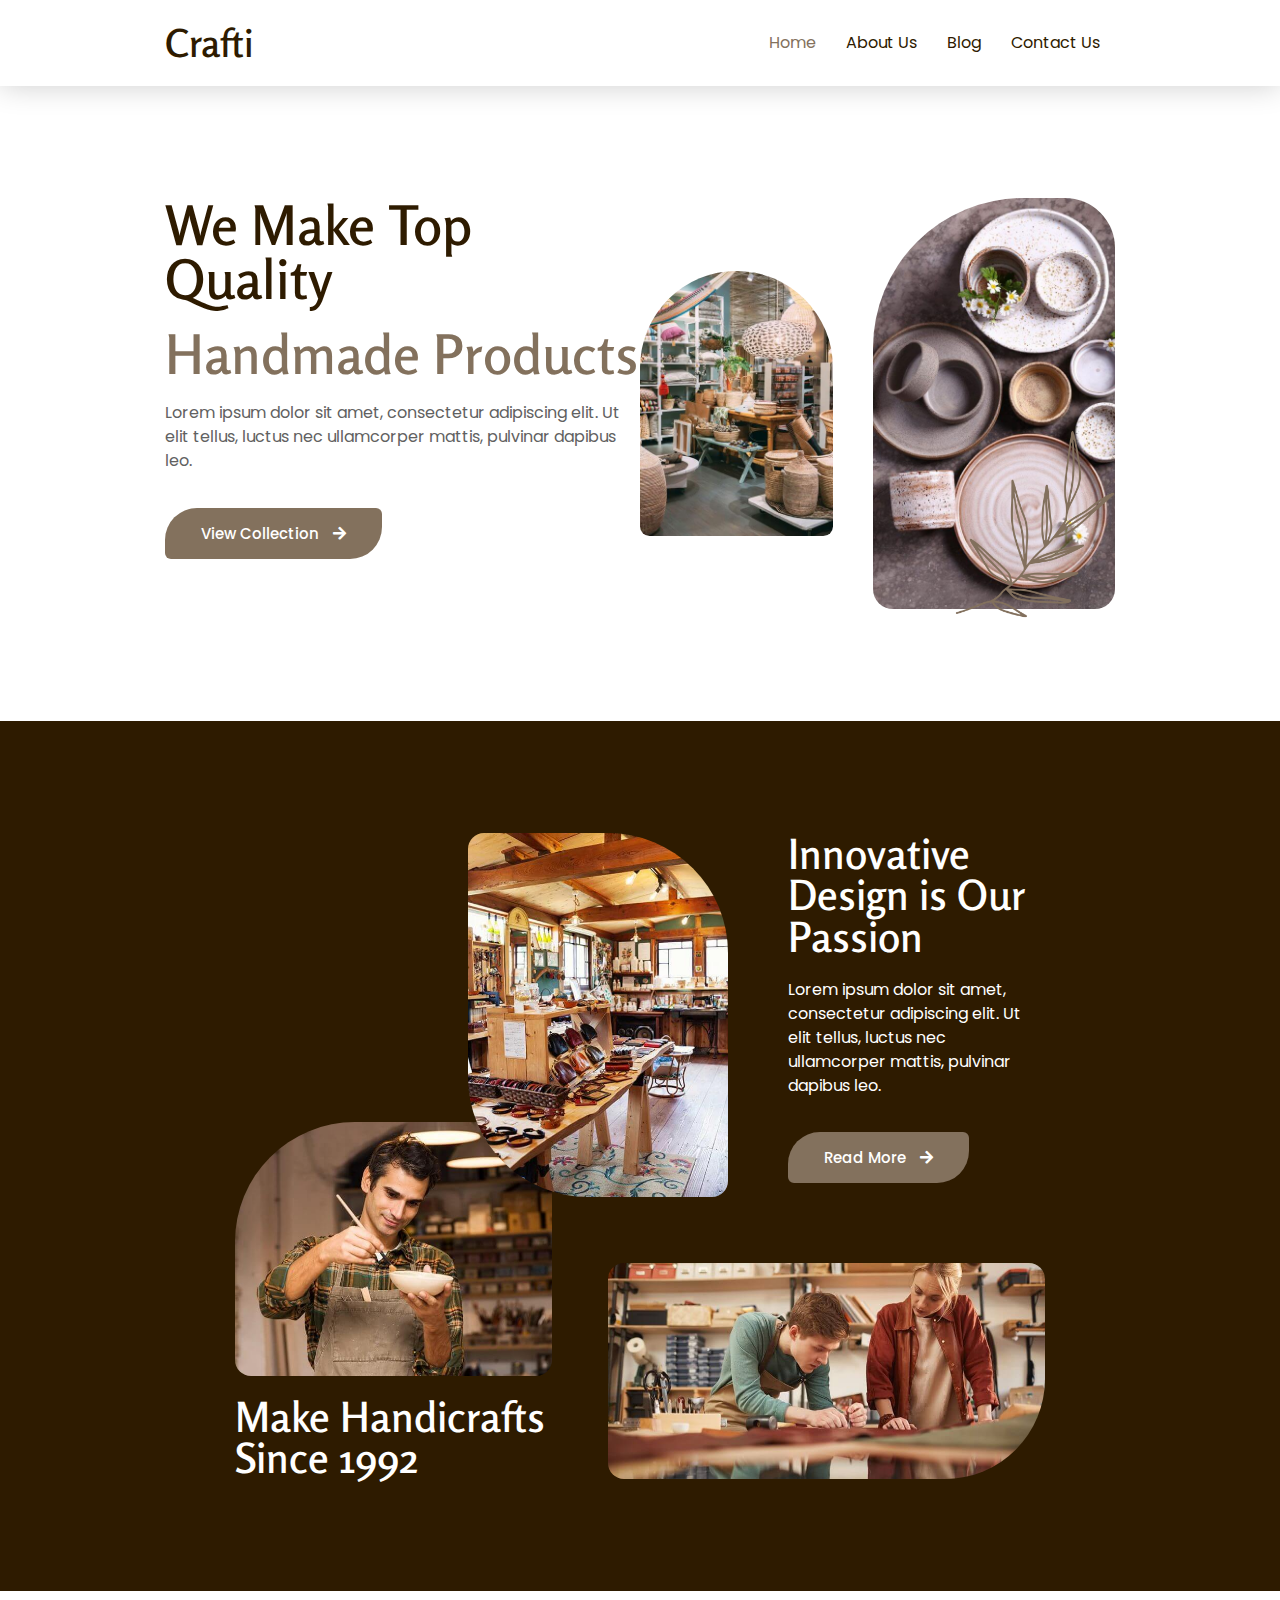
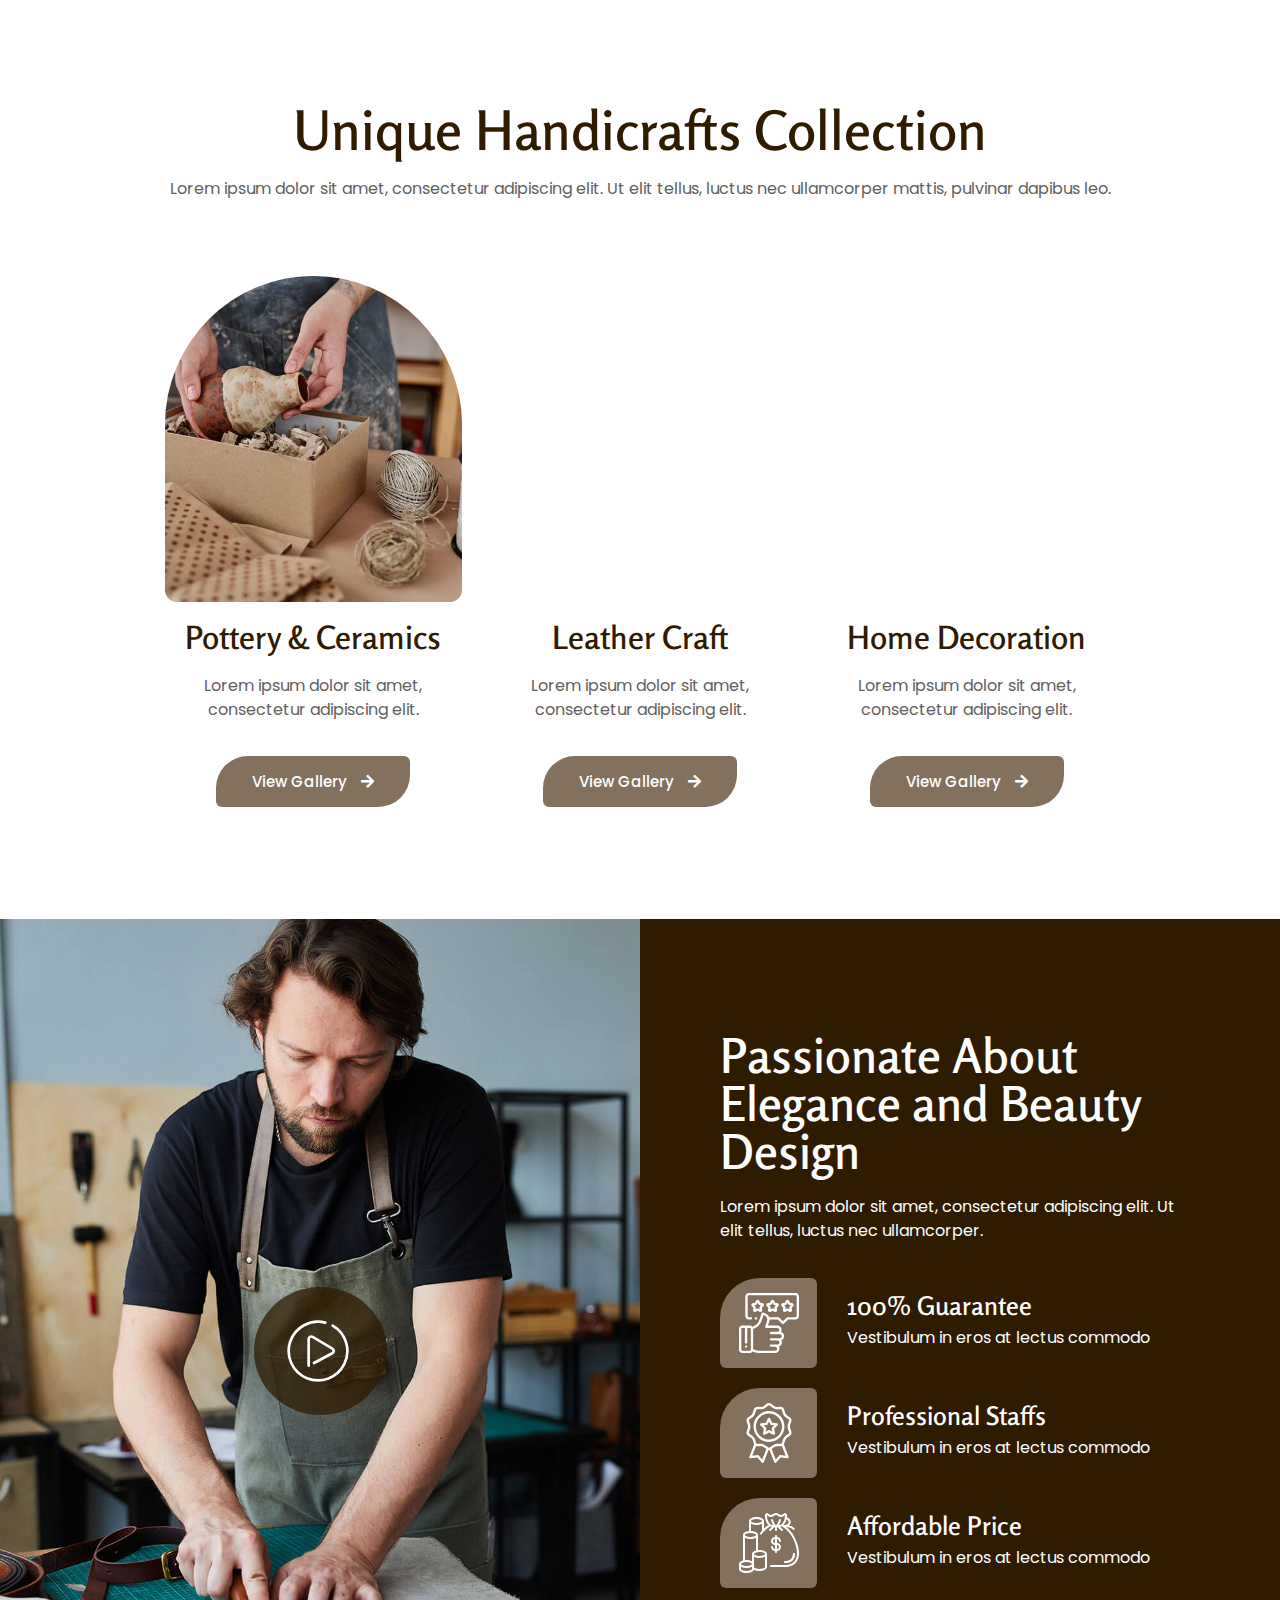
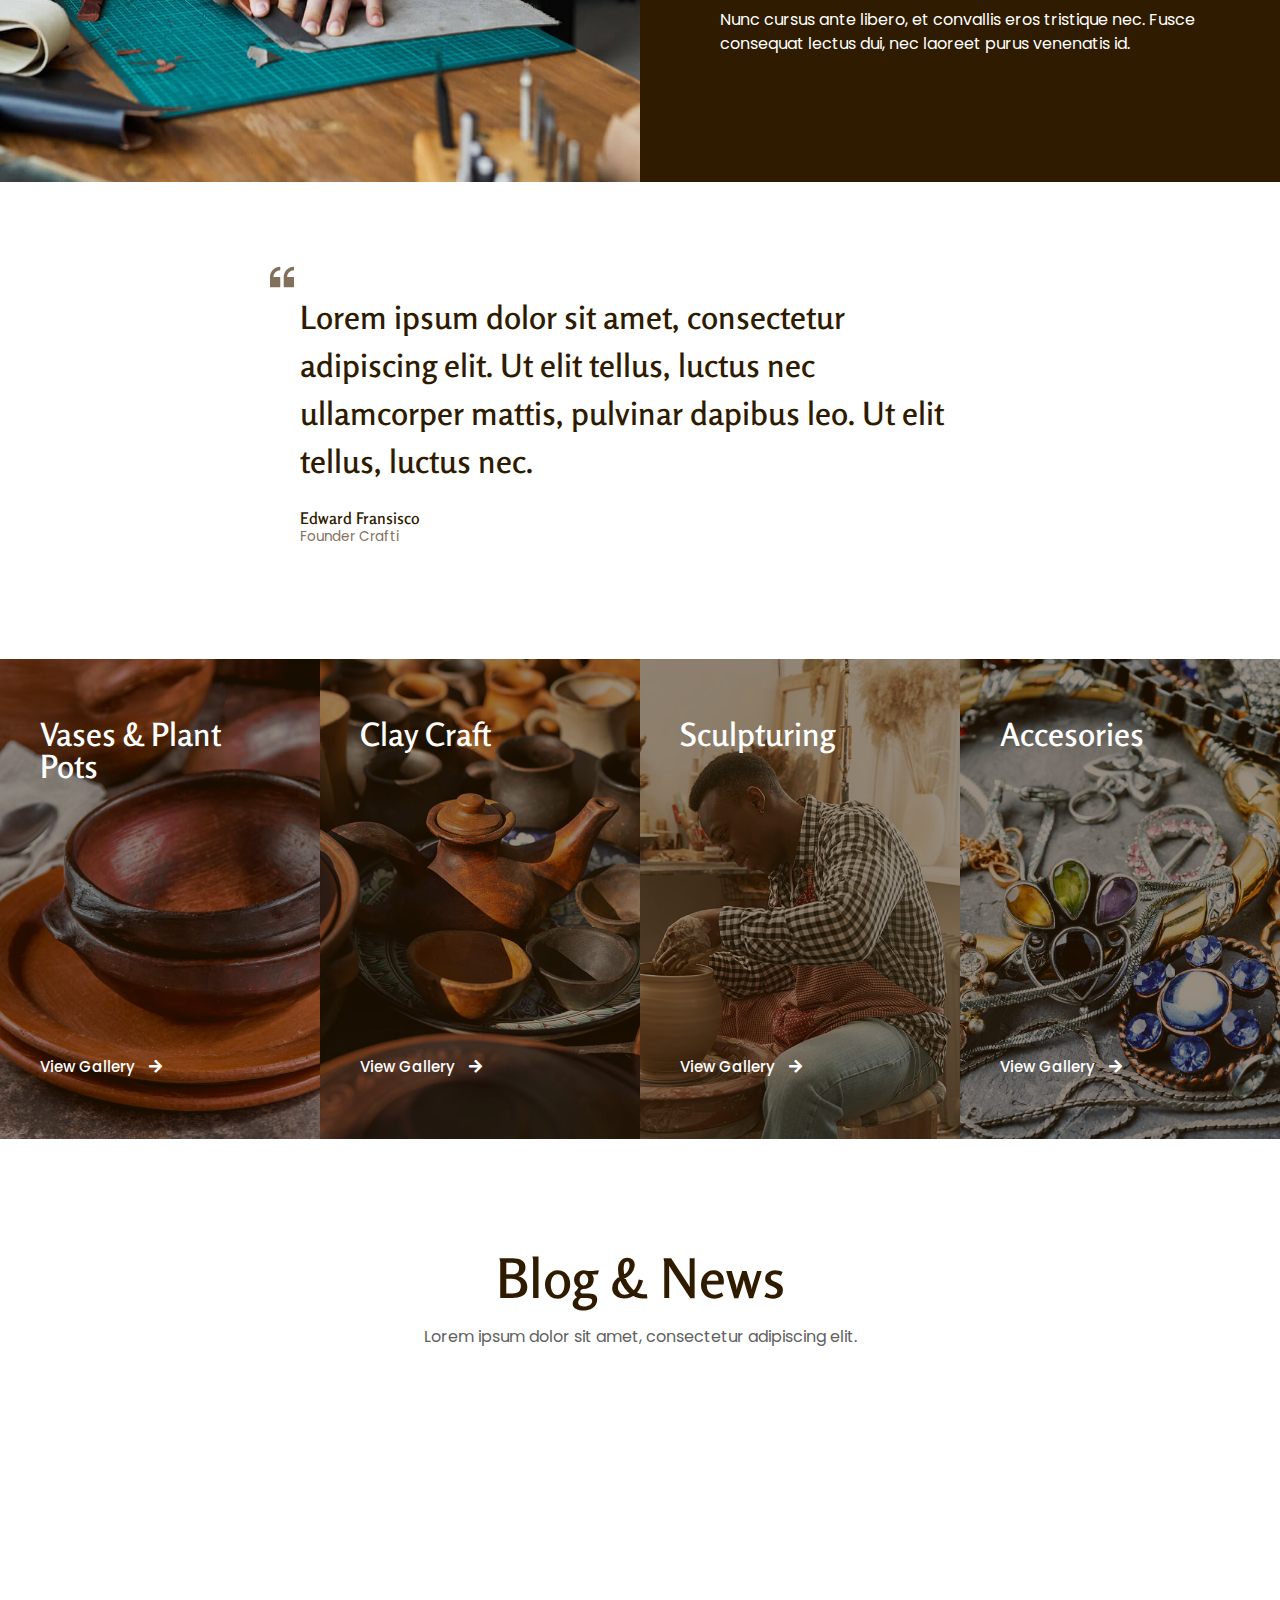
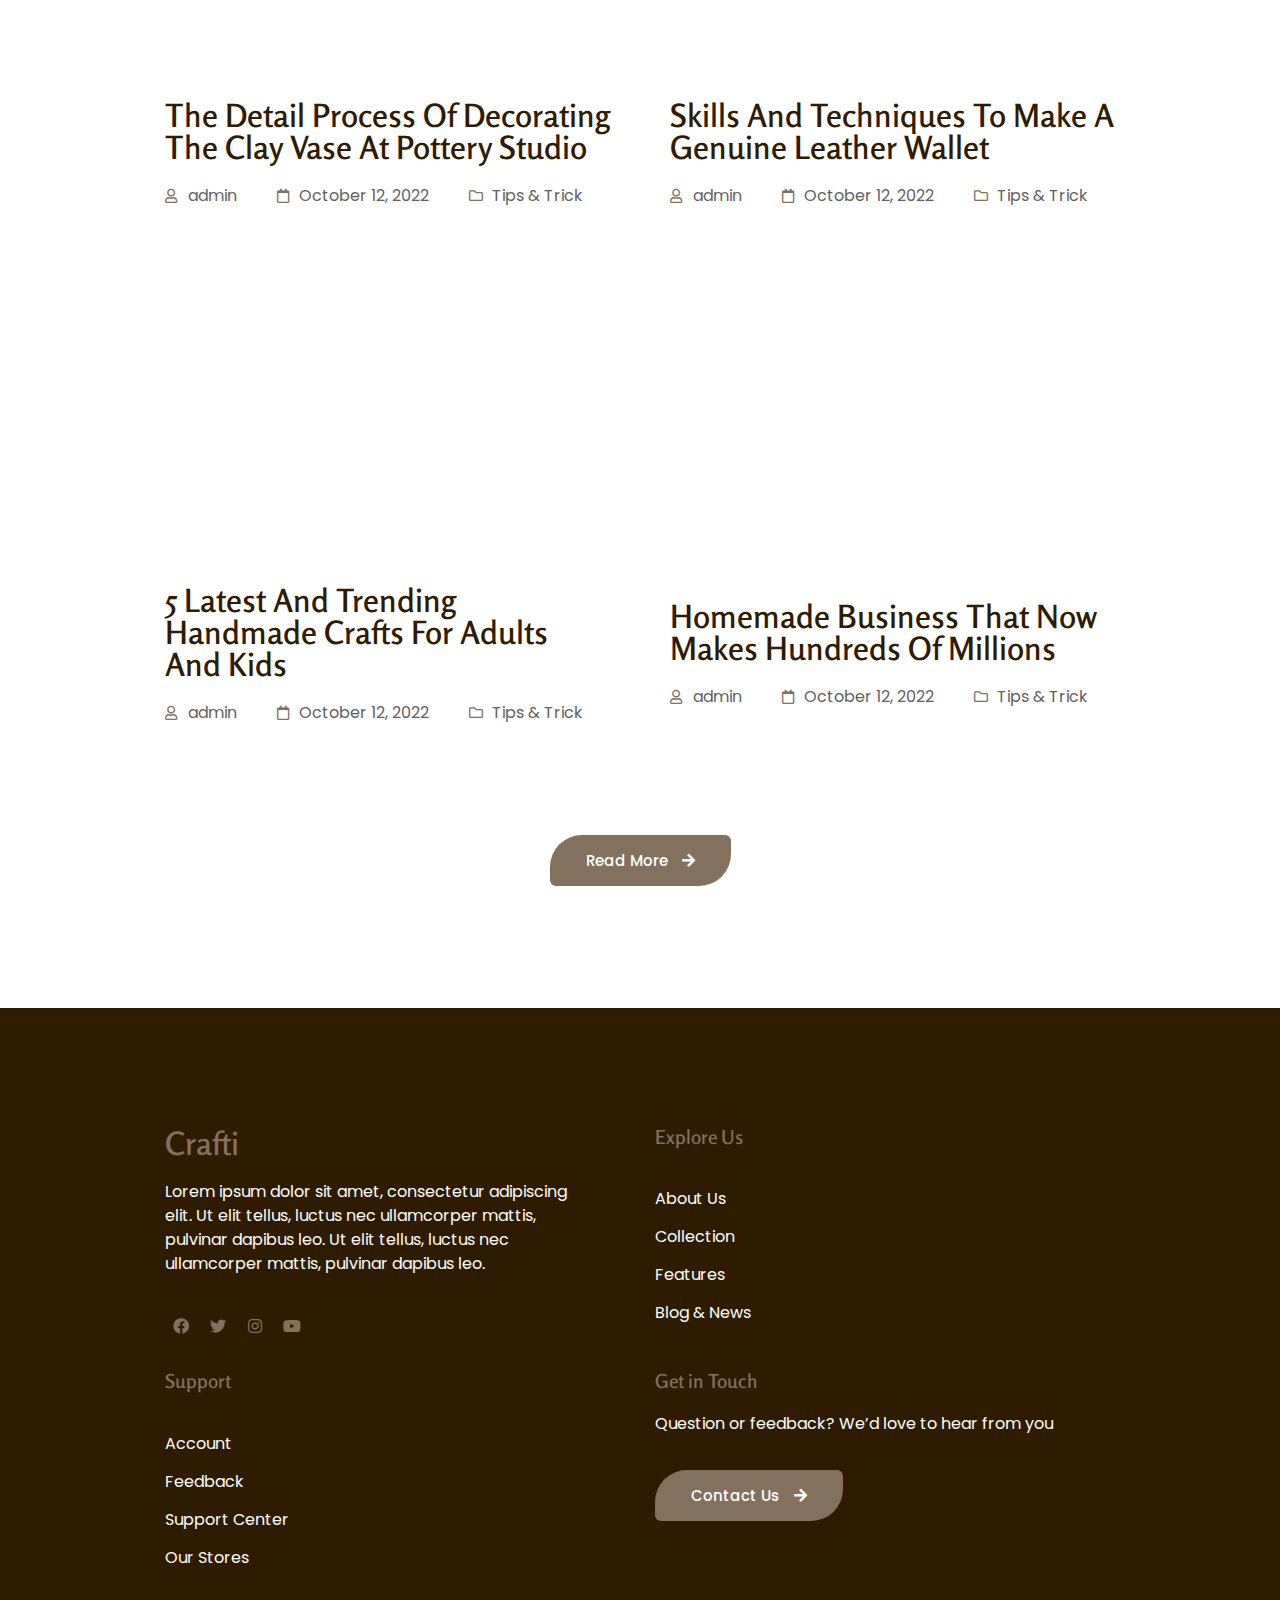
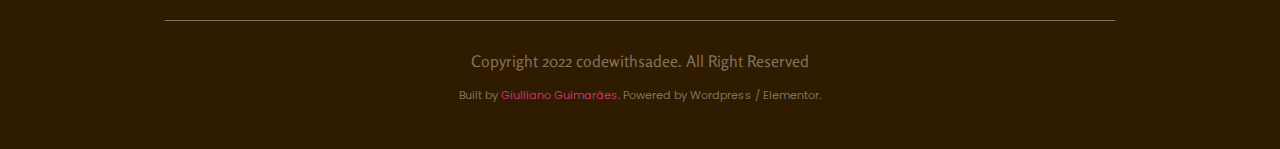
==== commit cf2197da: "mobile menu adjust" ====
--- a/index.html
+++ b/index.html
@@ -69,17 +69,17 @@
 <meta name="msapplication-TileImage" content="/wp-content/uploads/2023/06/favicon.svg">
 		<style id="wp-custom-css">/* FIXED HEADER */
 .header.fixed
-{ position: fixed; top: 0; left: 0; transition: all 0.3s ease 0s; animation: revealFromTop 0.3s ease forwards; }
+{ position: fixed; top: 0; left: 0; animation: revealFromTop 0.3s ease forwards; }
 
 /* MOBILE MENU */
 .header .hfe-flyout-overlay
-{ background: rgba(0,0,0,.4); }
+{ background: rgba(0,0,0,.4); height: 100vh; }
 
 .header .hfe-flyout-close
 { width: 34px; height: 34px;margin: 20px; padding: 8px; border: 1px solid black; line-height: 0 !important; border-radius: 4px; }
 
 .header .hfe-flyout-content
-{ padding-top: 80px !important; }
+{ padding-top: 80px !important; height: 100vh; }
 
 /* BUTTON ANIMATION */
 .button_animation a
